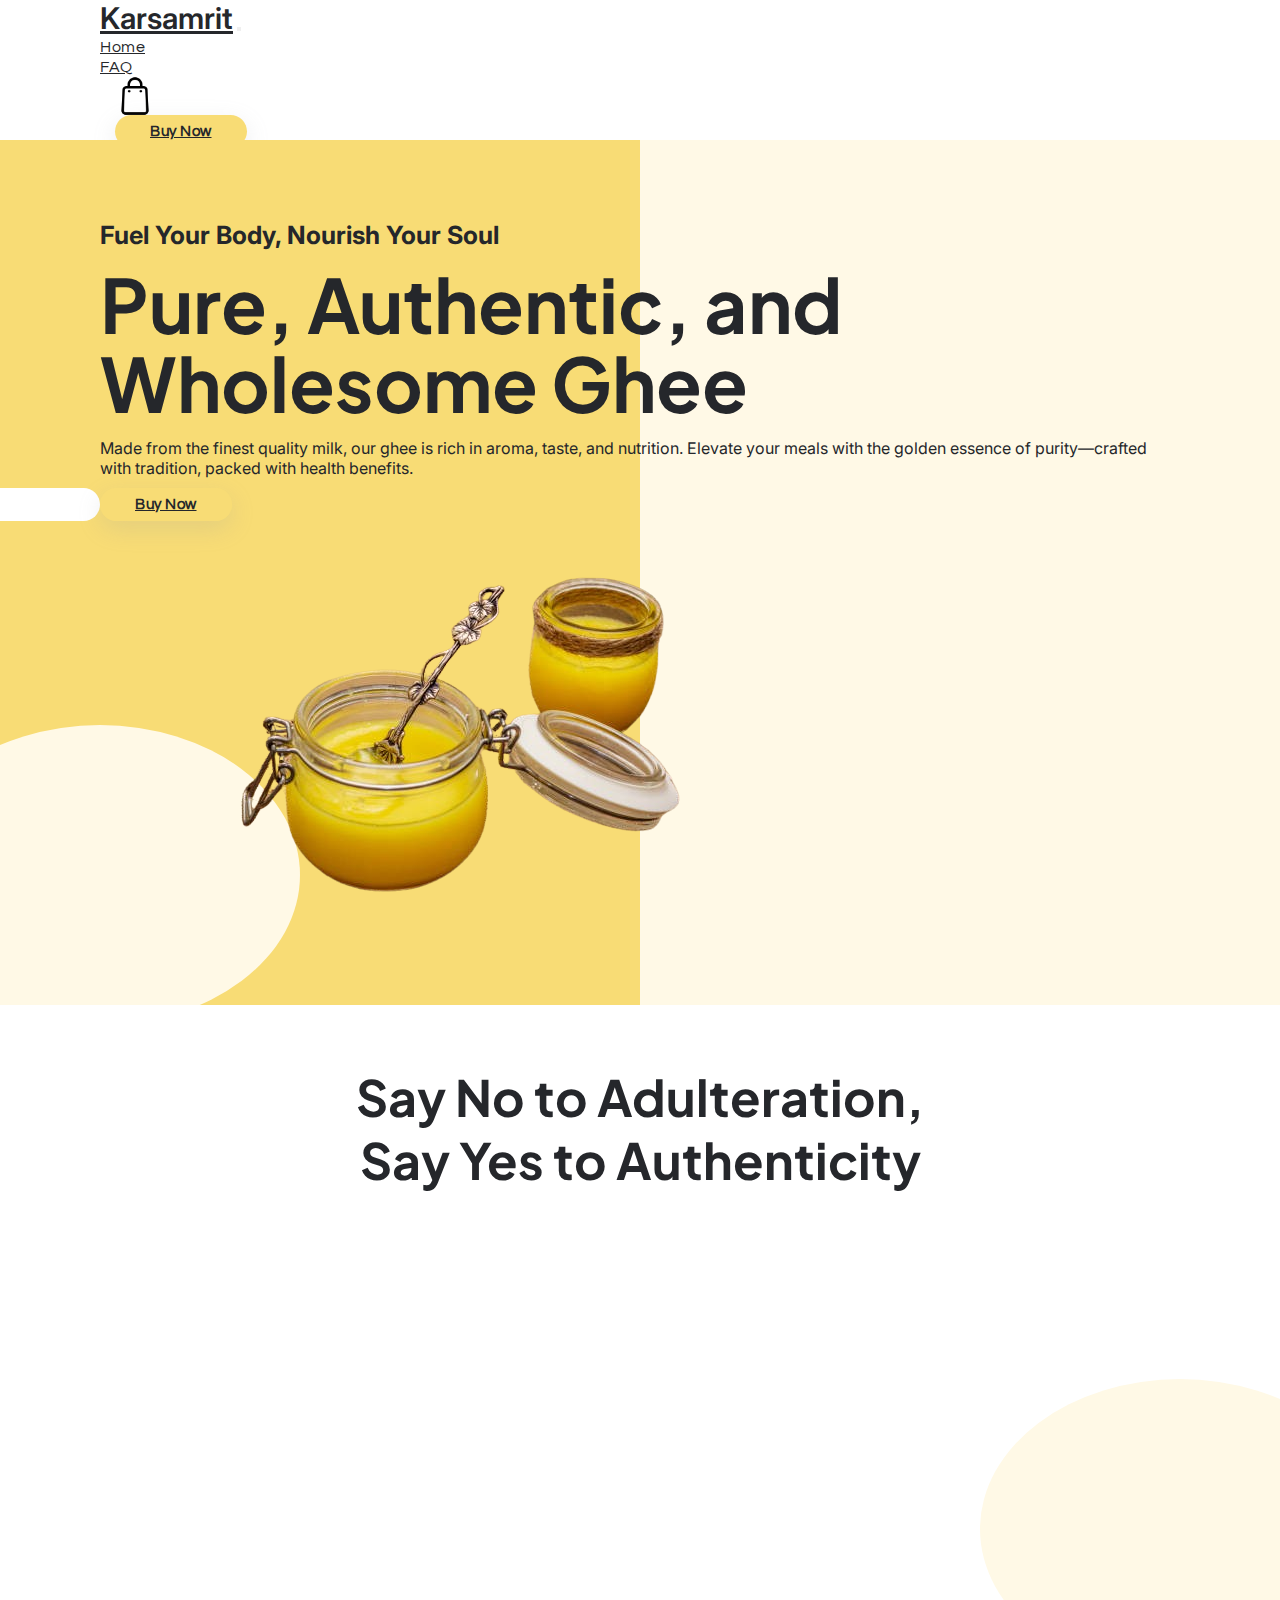
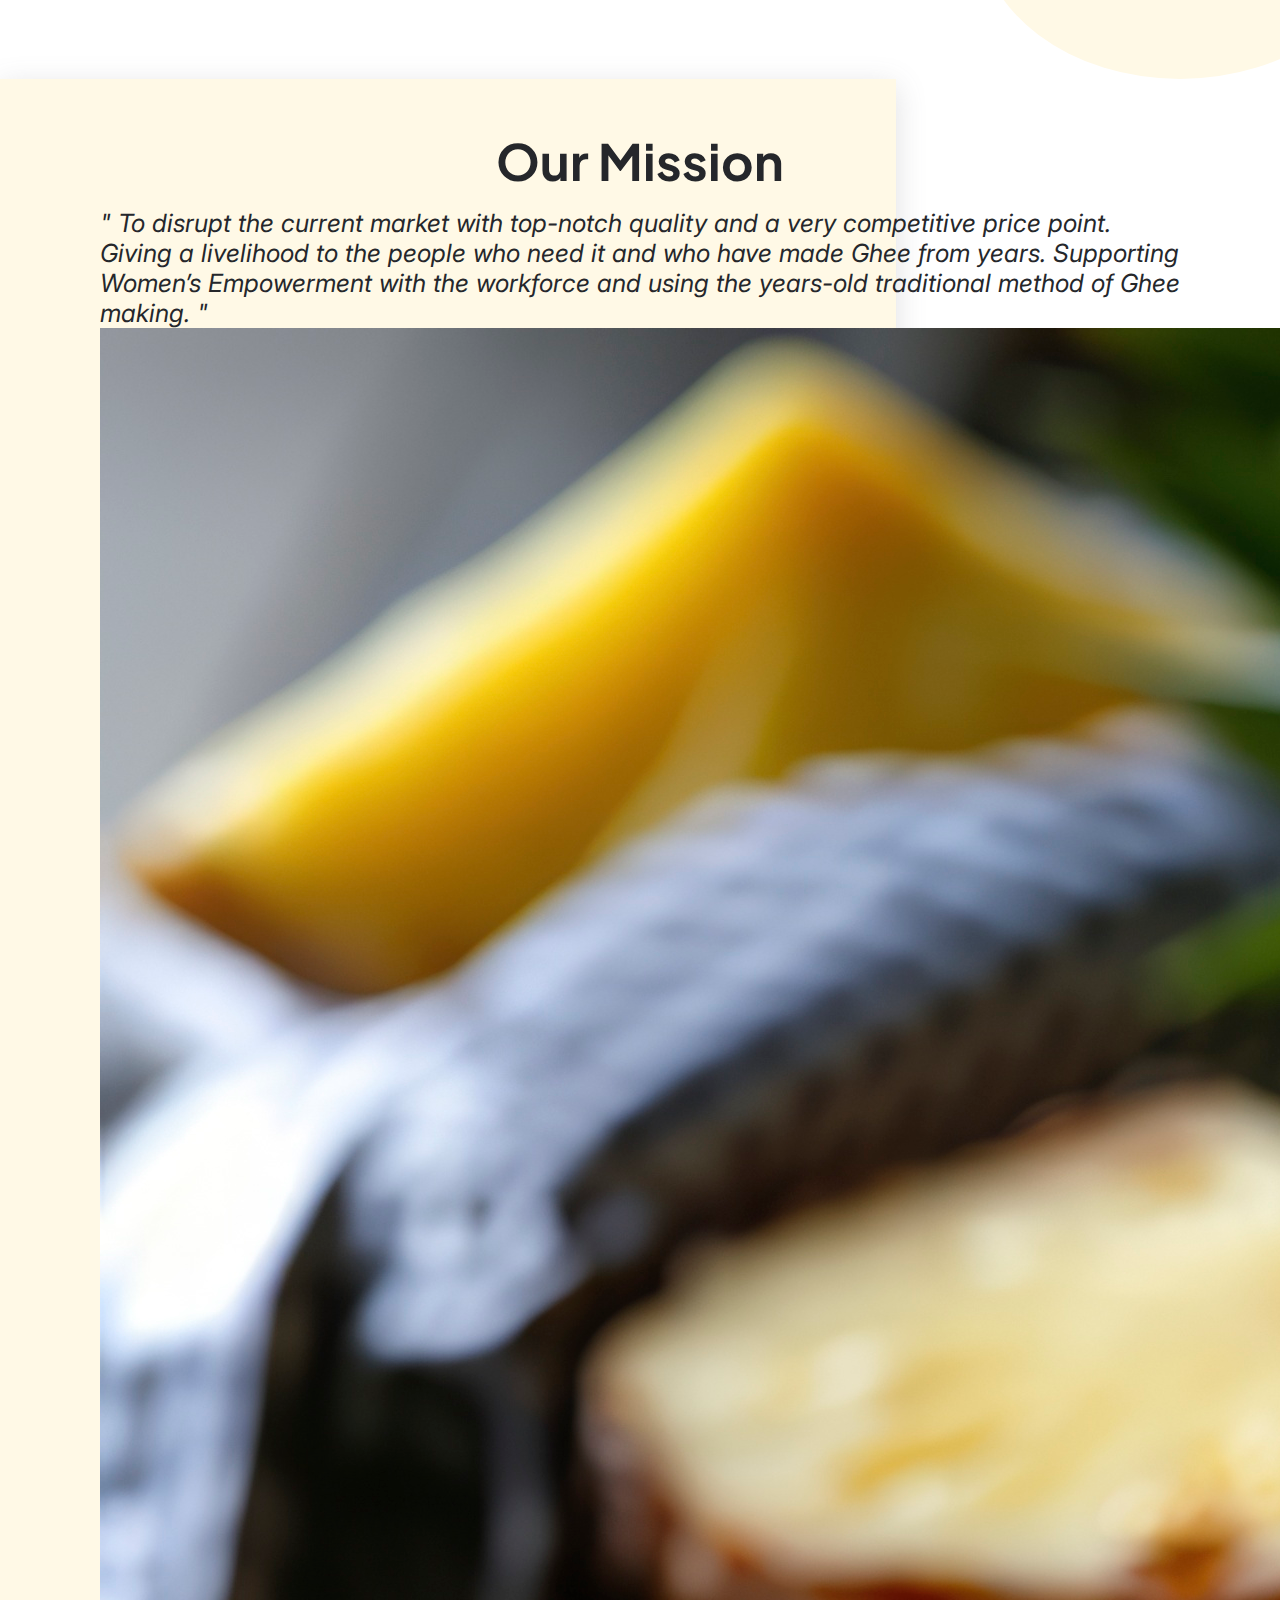
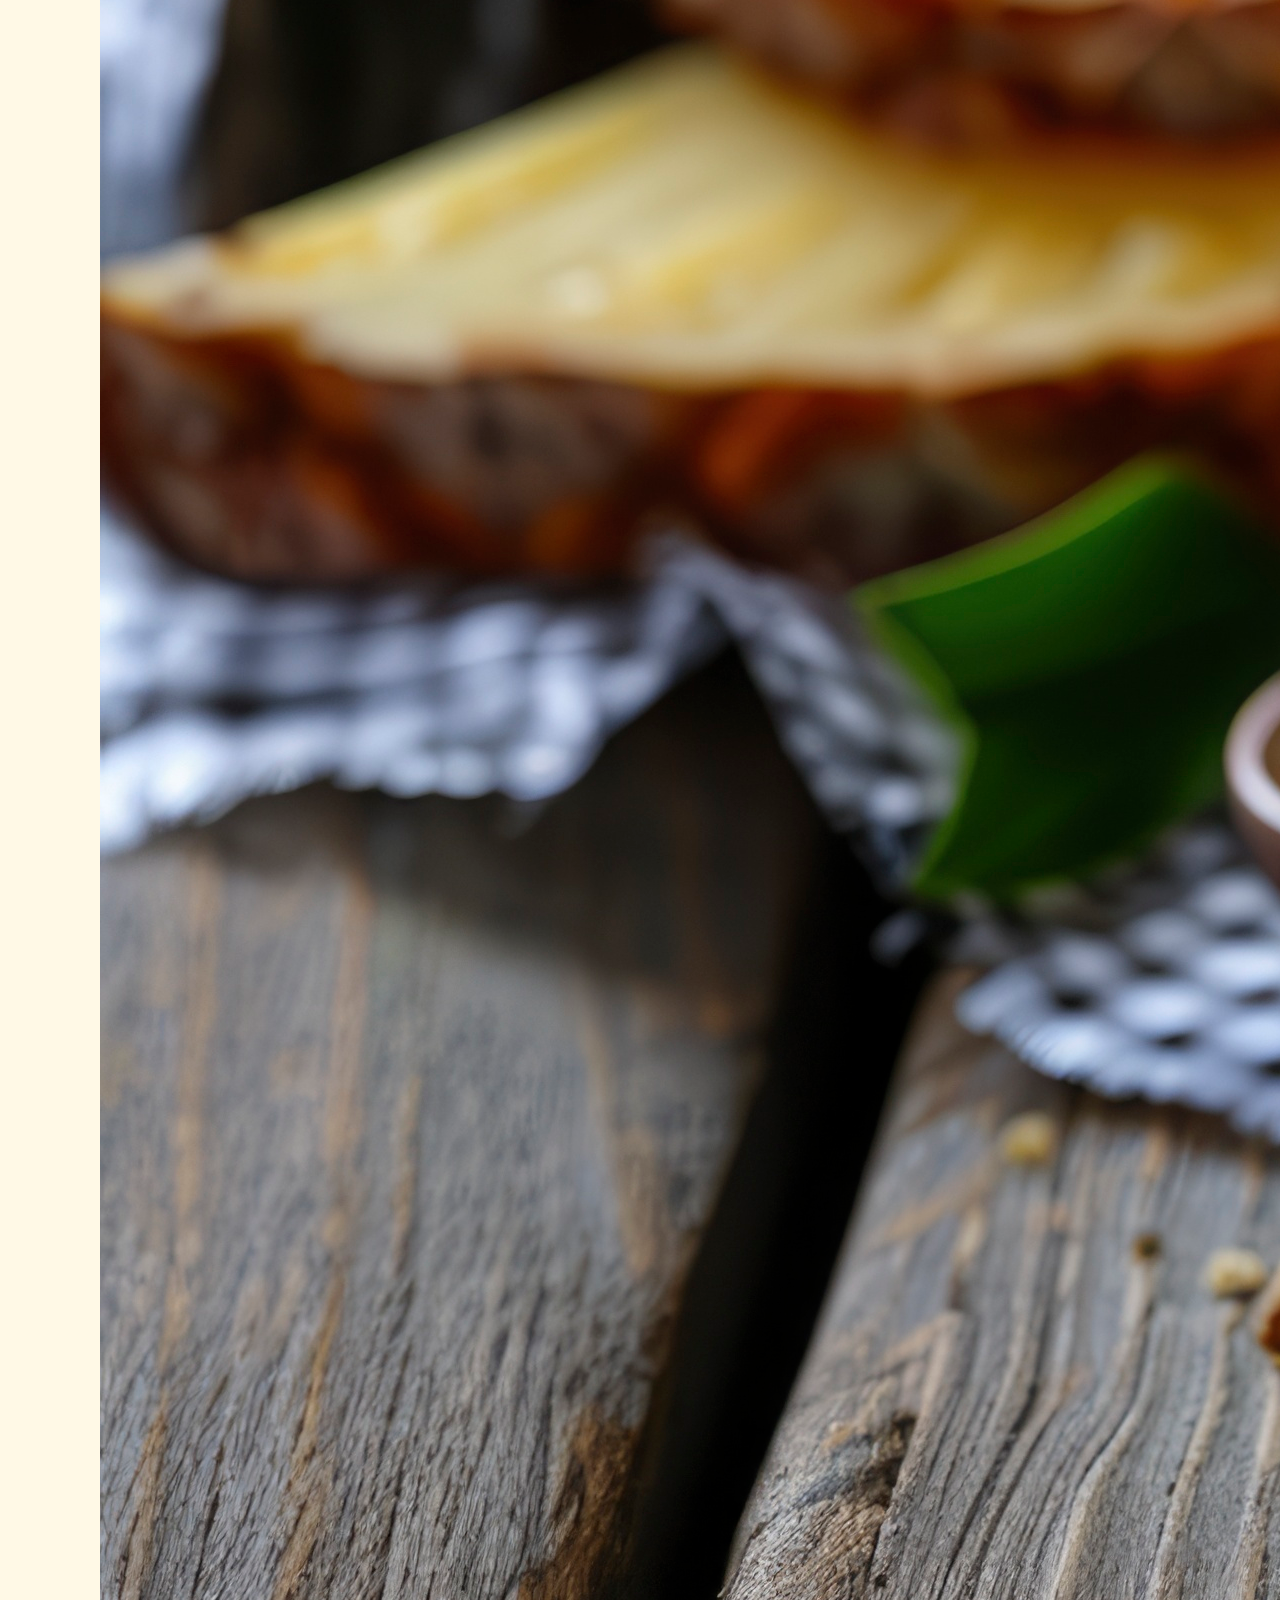
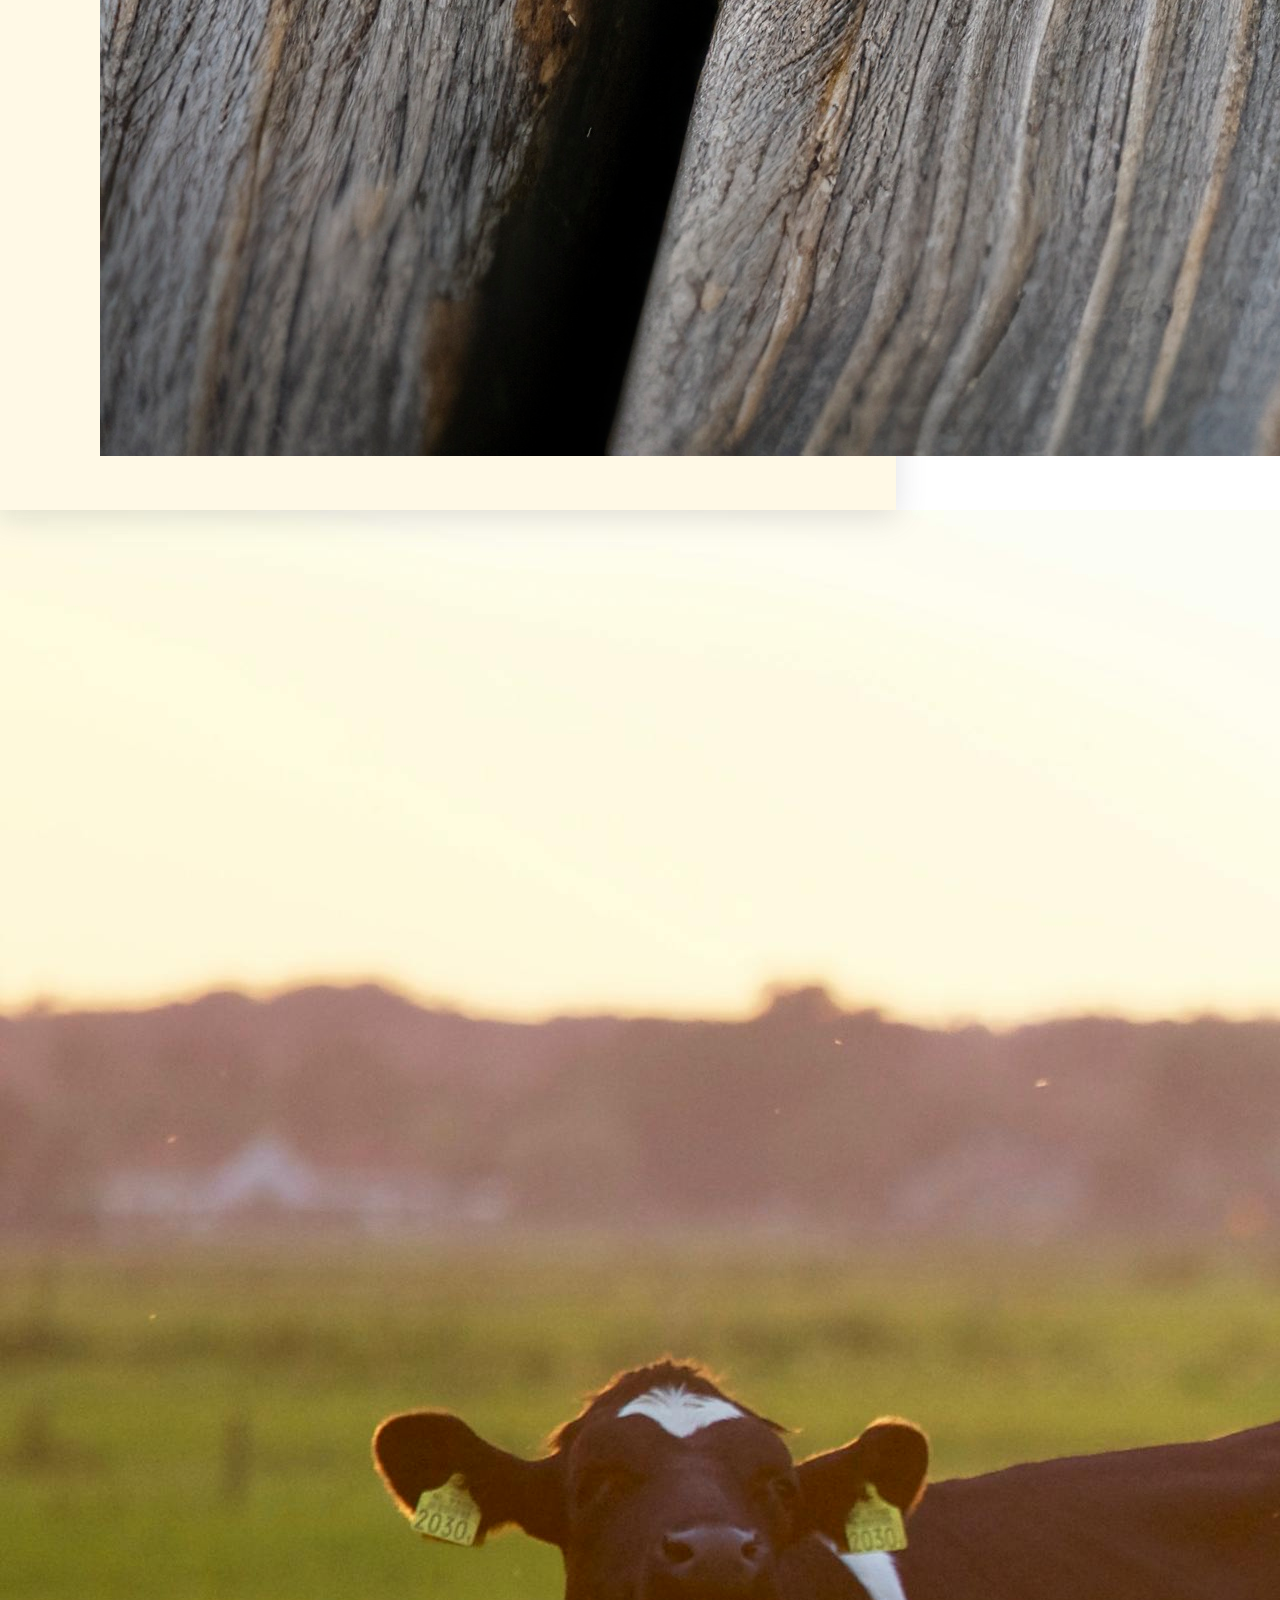
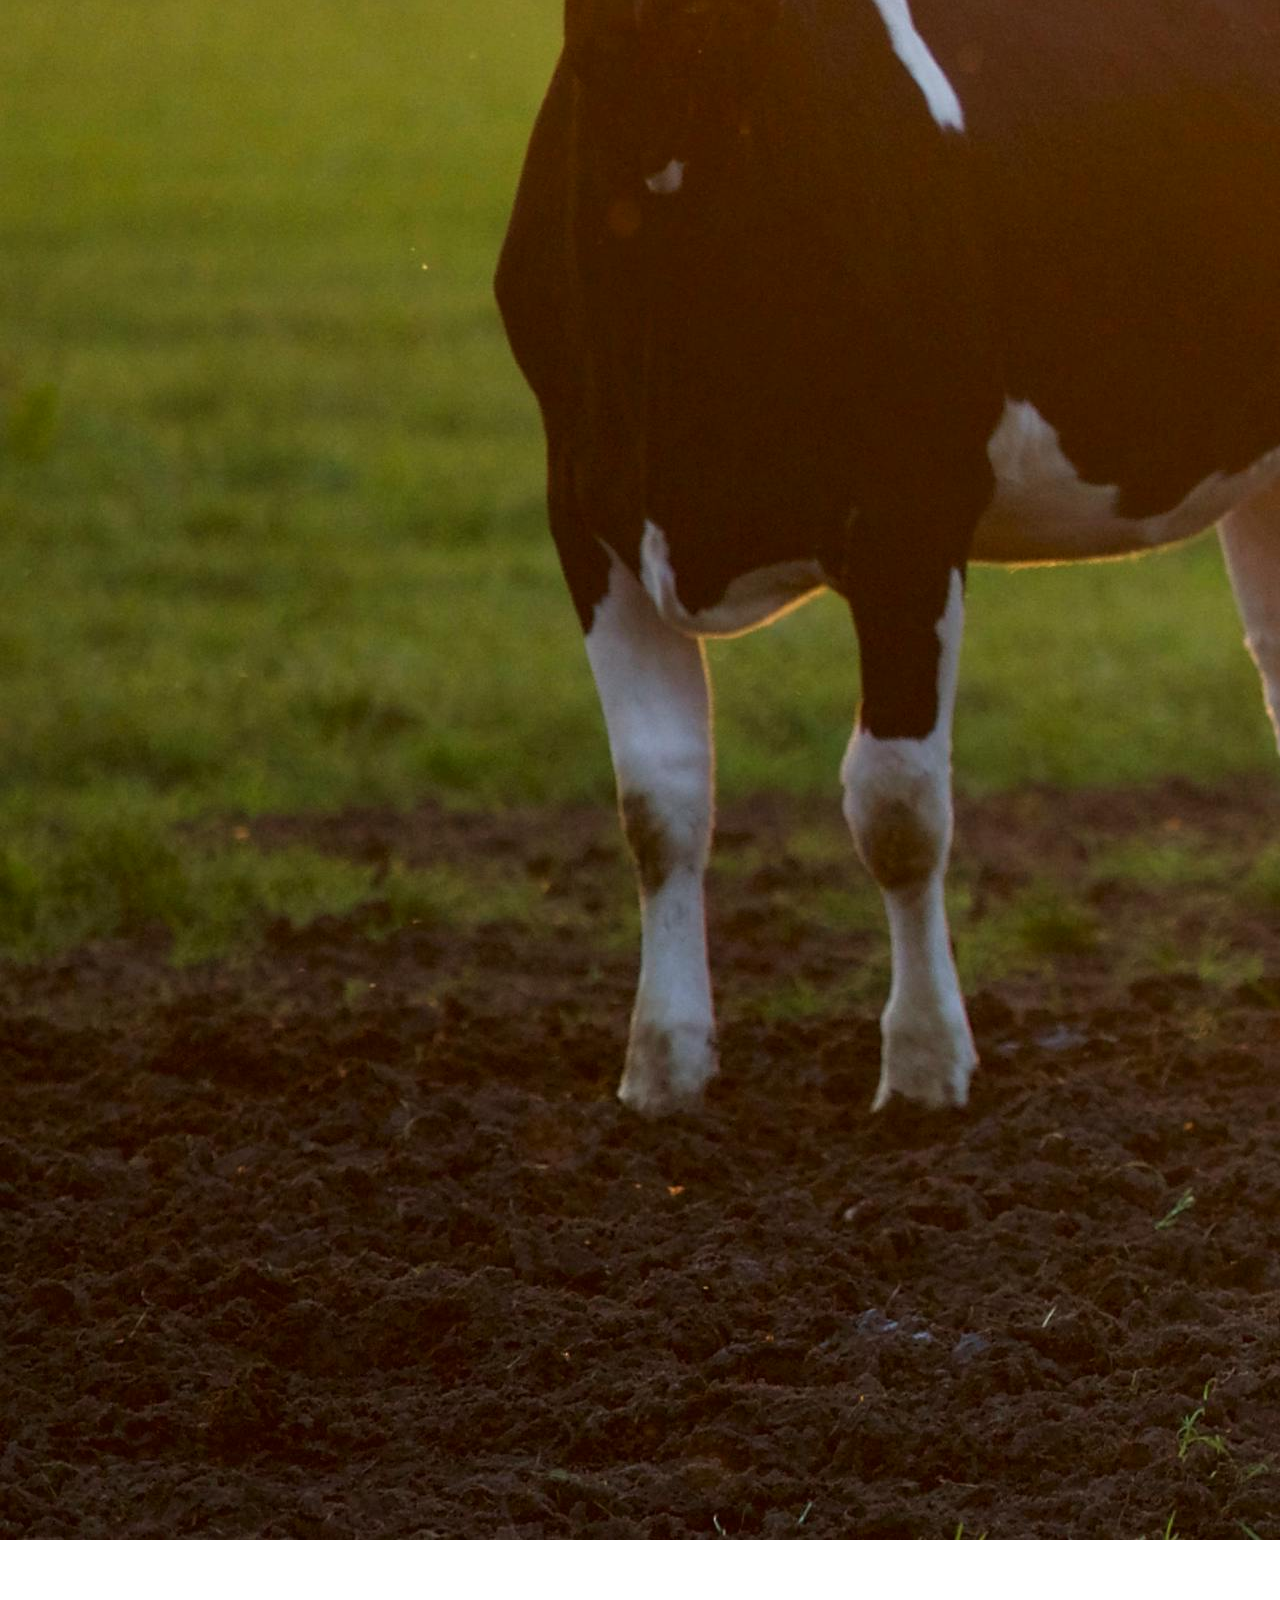
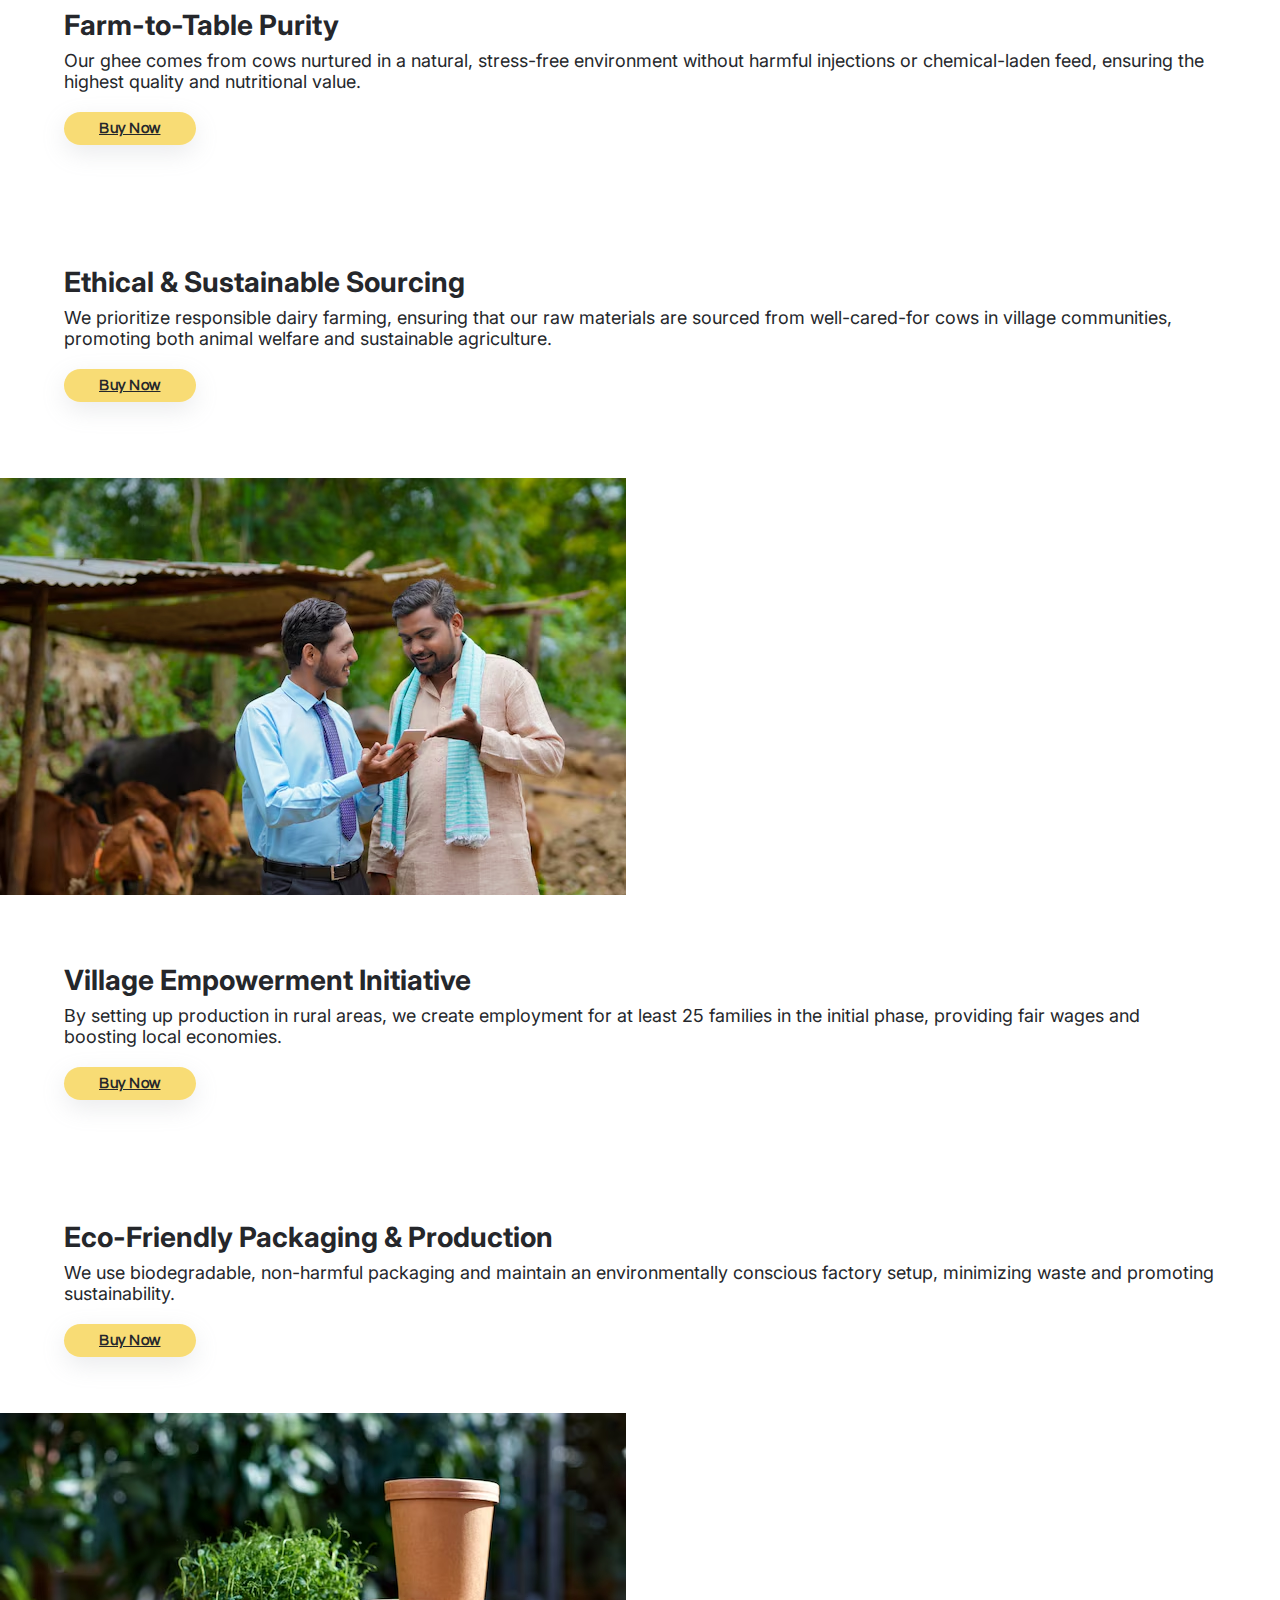
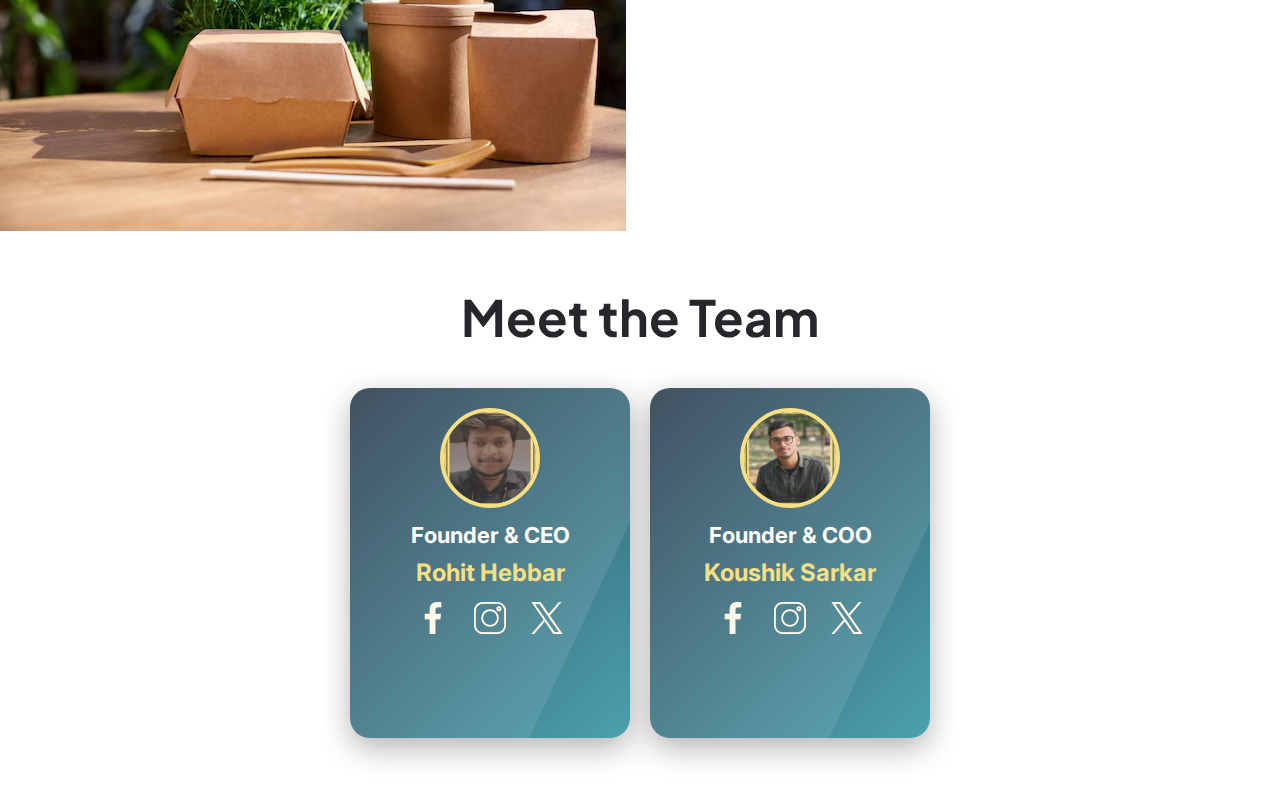
==== index.html @ 533bf13c "ui working" ====
<!DOCTYPE html>
<html lang="en">

<head>
  <meta charset="UTF-8">
  <meta name="viewport" content="width=device-width, initial-scale=1.0">
  <title>Karsamrit | Foods - Nurtured by Nature</title>
  <link href="https://cdn.jsdelivr.net/npm/bootstrap@5.1.3/dist/css/bootstrap.min.css" rel="stylesheet"
    integrity="sha384-1BmE4kWBq78iYhFldvKuhfTAU6auU8tT94WrHftjDbrCEXSU1oBoqyl2QvZ6jIW3" crossorigin="anonymous">
  <link rel="stylesheet" href="./assets/style.css">
  <link rel="preconnect" href="https://fonts.googleapis.com">
  <link rel="preconnect" href="https://fonts.gstatic.com" crossorigin>
  <link
    href="https://fonts.googleapis.com/css2?family=IBM+Plex+Sans:ital,wght@0,100..700;1,100..700&family=Inter:ital,opsz,wght@0,14..32,100..900;1,14..32,100..900&family=Plus+Jakarta+Sans:ital,wght@0,200..800;1,200..800&family=Questrial&display=swap"
    rel="stylesheet">
</head>

<body>
  <!-- Header -->
  <nav class="navbar navbar-expand-sm">
    <div class="container-fluid">
      <a class="navbar-brand" href="#">Karsamrit</a>
      <button class="navbar-toggler" type="button" data-bs-toggle="collapse" data-bs-target="#navbarNav"
        aria-controls="navbarNav" aria-expanded="false" aria-label="Toggle navigation">
        <span class="navbar-toggler-icon"></span>
      </button>
      <div class="collapse navbar-collapse" id="navbarNav">
        <ul class="navbar-nav ms-auto">
          <li class="nav-item">
            <a class="nav-link active" aria-current="page" href="#">Home</a>
          </li>
          <li class="nav-item">
            <a class="nav-link" href="#">FAQ</a>
          </li>
        </ul>
        <ul class="d-flex align-items-center ctaBtns">
          <li>
            <span class="position-relative">
              <img src="./assets/image/bag.png" alt="cart">
              <span class="cart_count">
                0
              </span>
            </span>
          </li>
          <li>
            <a href="#" class="btn btnPrimary">
              Buy Now
            </a>
          </li>
        </ul>
      </div>
    </div>
  </nav>
  <!-- /Header -->
  <main>
    <section class="hero_section">
      <div class="container-fluid">
        <div class="row">
          <div class="col-md-6 d-flex align-items-center">
            <div>
              <h5>Fuel Your Body, Nourish Your Soul</h5>
              <h1>
                Pure, Authentic, and Wholesome Ghee
              </h1>
              <p>
                Made from the finest quality milk, our ghee is rich in aroma, taste, and nutrition. Elevate your meals
                with the golden essence of purity—crafted with tradition, packed with health benefits.
              </p>
              <a href="#" class="btn btnPrimary">
                Buy Now
              </a>
            </div>
          </div>
          <div class="col-md-6 d-flex align-items-center">
            <img src="./assets/image/ghee2-removebg-preview.png" alt="ghee" class="w-100">
          </div>
        </div>
      </div>
    </section>
    <section class="mid_content">
      <div class="container-fluid">
        <div class="row">
          <div class="col-md-7 mx-auto">
            <h3 class="title_text">
              Say No to Adulteration, <br> Say Yes to Authenticity
            </h3>
          </div>
        </div>
        <div class="content-section">
          <div class="content-box">
            <div class="icon">
              <img src="./assets/image/healthcare.png" alt="">
            </div>
            <h3>Healthier Lifestyle</h3>
            <p>India and the world are shifting towards a healthier lifestyle. Choose purity over processed
              alternatives.</p>
          </div>

          <div class="content-box">
            <div class="icon">
              <img src="./assets/image/avoidd.png" alt="">
            </div>
            <h3>Avoid Adulteration</h3>
            <p>Market ghee is often mixed with vanaspati and synthetic oils, posing serious health risks, even cancer.
            </p>
          </div>

          <div class="content-box">
            <div class="icon">
              <img src="./assets/image/authenticity.png" alt="">
            </div>
            <h3>Authenticity Matters</h3>
            <p>Unlike brands that outsource production, we ensure quality and tradition in every drop of our ghee.</p>
          </div>
        </div>
      </div>
    </section>
    <section class="mission">
      <div class="container-fluid">
        <div class="row">
          <div class="col-md-6 d-flex align-items-center">
            <div>
              <h3 class="title_text text-start">
                Our Mission
              </h3>
              <p>
                " To disrupt the current market with top-notch
                quality and a very competitive price point.
                Giving a livelihood to the people who need it
                and who have made Ghee from years.
                Supporting Women’s Empowerment with the
                workforce and using the years-old traditional
                method of Ghee making. "
              </p>
            </div>
          </div>
          <div class="col-md-6">
            <img src="./assets/image/ghee25.jpg" class="w-100" alt="">
          </div>
        </div>
      </div>
    </section>
    <section class="newUsp">
      <div class="row">
        <div class="col-md-6 col">
          <img src="./assets/image/farm.jpg" class="w-100" alt="">
        </div>
        <div class="col-md-6 col d-flex align-items-center">
          <div class="col_inner">
            <h5>Farm-to-Table Purity</h5>
            <p>Our ghee comes
              from cows nurtured in a natural, stress-free
              environment without harmful injections or
              chemical-laden feed, ensuring the highest
              quality and nutritional value.</p>
            <a href="#" class="btn btnPrimary">
              Buy Now
            </a>
          </div>
        </div>
        <div class="col-md-6 col d-flex align-items-center">
          <div class="col_inner">
            <h5>Ethical & Sustainable Sourcing</h5>
            <p class="">We
              prioritize responsible dairy farming,
              ensuring that our raw materials are sourced
              from well-cared-for cows in village
              communities, promoting both animal
              welfare and sustainable agriculture.</p>
            <a href="#" class="btn btnPrimary">
              Buy Now
            </a>
          </div>
        </div>
        <div class="col-md-6 col">
          <img src="./assets/image/usp2.jpg" class="w-100" alt="">
        </div>
        <div class="col-md-6 col">
          <img src="./assets/image/usp3.avif" class="w-100" alt="">
        </div>
        <div class="col-md-6 col d-flex align-items-center">
          <div class="col_inner">
            <h5>Village Empowerment Initiative</h5>
            <p>By
              setting up production in rural areas, we
              create employment for at least 25 families
              in the initial phase, providing fair wages and
              boosting local economies.</p>
            <a href="#" class="btn btnPrimary">
              Buy Now
            </a>
          </div>
        </div>
        <div class="col-md-6 col d-flex align-items-center">
          <div class="col_inner">
            <h5>Eco-Friendly Packaging & Production</h5>
            <p class="">We
              use biodegradable, non-harmful packaging
              and maintain an environmentally conscious
              factory setup, minimizing waste and
              promoting sustainability.</p>
            <a href="#" class="btn btnPrimary">
              Buy Now
            </a>
          </div>
        </div>
        <div class="col-md-6 col">
          <img src="./assets/image/usp4.avif" class="w-100" alt="">
        </div>
      </div>
    </section>
    <section class="team">
      <div class="container-fluid">
        <div class="row">
          <div class="col-md-12">
            <h3 class="title_text">
              Meet the Team
            </h3>
          </div>
        </div>
        <div class="team-container">
          <!-- Team Member 1 -->
          <div class="team-card">
            <img src="./assets/image/4.png" class="cardImg" alt="Team Member">
            <h3>Founder & CEO</h3>
            <h2>
              Rohit Hebbar
            </h2>
            <div class="social-icons">
              <a href="#">
                <img src="./assets/image/facebook-app-symbol.png" alt="">
              </a>
              <a href="#">
                <img src="./assets/image/instagra.png" alt="">
              </a>
              <a href="#">
                <img src="./assets/image/twitter.png" alt="">
              </a>
            </div>
          </div>

          <!-- Team Member 2 -->
          <div class="team-card">
            <img src="./assets/image/koushiq.png" class="cardImg" alt="Team Member">
            <h3>Founder & COO</h3>
            <h2>
              Koushik Sarkar
            </h2>
            <div class="social-icons">
              <a href="#">
                <img src="./assets/image/facebook-app-symbol.png" alt="">
              </a>
              <a href="#">
                <img src="./assets/image/instagra.png" alt="">
              </a>
              <a href="#">
                <img src="./assets/image/twitter.png" alt="">
              </a>
            </div>
          </div>
        </div>
      </div>
    </section>
  </main>

  <script src="https://cdn.jsdelivr.net/npm/@popperjs/core@2.10.2/dist/umd/popper.min.js"
    integrity="sha384-7+zCNj/IqJ95wo16oMtfsKbZ9ccEh31eOz1HGyDuCQ6wgnyJNSYdrPa03rtR1zdB"
    crossorigin="anonymous"></script>
  <script src="https://cdn.jsdelivr.net/npm/bootstrap@5.1.3/dist/js/bootstrap.min.js"
    integrity="sha384-QJHtvGhmr9XOIpI6YVutG+2QOK9T+ZnN4kzFN1RtK3zEFEIsxhlmWl5/YESvpZ13"
    crossorigin="anonymous"></script>
  <script>
    document.addEventListener("DOMContentLoaded", function () {
      const contentBoxes = document.querySelectorAll(".content-box");

      function handleScroll() {
        contentBoxes.forEach(box => {
          const boxPosition = box.getBoundingClientRect().top;
          const windowHeight = window.innerHeight;
          if (boxPosition < windowHeight - 50) {
            box.classList.add("visible");
          }
        });
      }

      window.addEventListener("scroll", handleScroll);
      handleScroll(); // Run once in case already in view
    });
  </script>
</body>

</html>
---- assets/style.css ----
:root{
    --theme-color:#F8DC75;
    --text-black:#25272b;
    --font-ibm:"IBM Plex Sans", sans-serif;
    --font-jakarta: "Plus Jakarta Sans", sans-serif;
    --font-questrial:"Questrial", sans-serif;
}
::-webkit-scrollbar {
    width: 5px;
    height: 3px;
}

::-webkit-scrollbar-track {
    -webkit-box-shadow: var(--second-box-shadow);
    box-shadow: var(--second-box-shadow);
    border-radius: 10px;
}

::-webkit-scrollbar-thumb {
    background: var(--blue-dark-primary);
}

::-webkit-scrollbar-thumb:hover {
    background: var(--black-tertiary);
}

/* ======Global css===== */

html,
body,
div,
span,
applet,
object,
iframe,
h1,
h2,
h3,
h4,
h5,
h6,
p,
blockquote,
pre,
a,
abbr,
acronym,
address,
big,
cite,
code,
del,
dfn,
em,
img,
ins,
kbd,
q,
s,
samp,
small,
strike,
strong,
sub,
sup,
tt,
var,
b,
u,
i,
center,
dl,
dt,
dd,
ol,
ul,
li,
fieldset,
form,
label,
legend,
table,
caption,
tbody,
tfoot,
thead,
tr,
th,
td,
article,
aside,
canvas,
details,
embed,
figure,
figcaption,
footer,
header,
hgroup,
menu,
nav,
output,
ruby,
section,
summary,
time,
mark,
audio,
video {
    margin: 0;
    padding: 0;
    border: 0;
    
}

* {
    margin: 0;
    padding: 0;
}

ol,
ul {
    list-style: none;
}

table {
    border-collapse: collapse;
    border-spacing: 0;
}

*,
::before,
::after {
    -webkit-box-sizing: border-box;
    box-sizing: border-box;
}

body {
    -webkit-box-sizing: border-box;
    box-sizing: border-box;
    overflow-x:hidden ;
    font-family: var(--font-regular);
    font-family: "Inter", sans-serif;
    color: var(--text-black);
}

.container-fluid{
    padding-left: 100px;
    padding-right: 100px;
}

/* Navbar */
nav{
    box-shadow: rgba(0, 0, 0, 0.1) 0px 10px 15px -3px, rgba(0, 0, 0, 0.05) 0px 4px 6px -2px;
}
.navbar{
    background-color: #ffffff;
    z-index: 2;

}
.navbar .navbar-nav{
    gap: 28px;
}
.navbar .navbar-nav .nav-link{
    color: var(--text-black);
    font-family: var(--font-questrial);
    letter-spacing: 0.5px;
    position: relative;
}
.navbar .navbar-nav .nav-link::before{
    position: absolute;
    content: '';
    width: 0;
    height: 2px;
    background-color: var(--theme-color);
    border-radius: 50%;
    bottom: 0;
    left: 50%;
    transform: translateX(-50%);
    transition: 0.35s ease-in-out;
}
.navbar .navbar-nav .nav-link:hover:before{
    width: 100%;
    border-radius: 8px 8px 0 0;
}
.navbar .navbar-nav .nav-link:hover{
    /* color: var(--theme-color); */
}
.navbar-brand{
     color: var(--text-black);
     font-size: 30px;
     font-weight: 600;
}
/* ========Start Buttons======= */
.btnPrimary {
    background-color: var(--theme-color);
    color: var(--text-black);
    font-family: var(--font-questrial);
    font-size: 15px;
    font-weight: 700;
    border-radius: 30px;
    padding: 9px 35px;
    position: relative;
    overflow: hidden;
    transition: color 0.4s ease-in-out;
    z-index: 1;
    letter-spacing: 0.5px;
    box-shadow: rgba(149, 157, 165, 0.2) 0px 8px 24px;
}
.btnPrimary:hover{
    box-shadow: rgba(100, 100, 111, 0.2) 0px 7px 29px 0px;
}
.btnPrimary::before {
    content: "";
    position: absolute;
    top: 0;
    left: -100%;
    width: 100%;
    height: 100%;
    background: white;
    transition: left 0.4s ease-in-out;
    border-radius: 30px; /* Match the button shape */
    z-index: -1;
}

.btnPrimary:hover::before {
    left: 0;
}
.btnPrimaryWhite{
    background-color: #ffffff;
}
/* ========End Buttons======= */
.ctaBtns{
    gap: 28px;
    margin-left: 15px;
}
.cart_count{
    position: absolute;
    top: 90%;
    left: 50%;
    transform: translate(-50%, -50%);
    font-weight: 600;
    font-size: 13px;
}
.ctaBtns li span{
    cursor: pointer;
}
.ctaBtns li span img{
    width: 40px;
}
.hero_section{
    position: relative;
    z-index: 1;
    padding-top: 80px;
    padding-bottom: 80px;
    overflow: hidden;
}
.hero_section::before{
    position: absolute;
    content: '';
    width: 50%;
    top: 0;
    left: 0;
    background-color: var(--theme-color);
    z-index: -1;
    pointer-events: none;
    height: 100%;
}
.hero_section::after{
    position: absolute;
    content: '';
    width: 50%;
    height: 100%;
    right: 0;
    top: 0;
    z-index: -1;
    background-color: #FFF9E6;
}
.hero_section h1{
    font-size: 75px;
    font-weight: bold;
    margin: 15px 0;
    line-height: 1.05;
    font-family: var(--font-jakarta);
}
.hero_section h5{
    font-size: 25px;
}
.hero_section p{
    font-size: 16px;
    margin-bottom: 15px;
}
.hero_section .container-fluid{
    position: relative;
    z-index: 1;
}
.hero_section .container-fluid::before{
    position: absolute;
    content: '';
    width: 400px;
    height: 300px;
    border-radius: 50%;
    bottom: -100px;
    left: -100px;
    z-index: -1;
    background-color: #FFF9E6;
}
.mid_content{
    padding: 60px 0;
}
.title_text{
    font-size: 50px;
    font-weight: bold;
    text-align: center;
    font-family: var(--font-jakarta);
}
.content-section {
    display: flex;
    justify-content: space-between;
    align-items: stretch;
    gap: 20px;
    padding: 60px 10%;
}

.content-box {
    background: white;
    border-radius: 12px;
    padding: 30px;
    box-shadow: 0px 4px 10px rgba(0, 0, 0, 0.1);
    flex: 1;
    text-align: center;
    opacity: 0;
    transform: translateY(30px);
    transition: all 0.8s ease-in-out;
    transition: transform 0.4s ease, box-shadow 0.4s ease;
}
.content-box:hover {
    transform: scale(1.02);
    box-shadow: 0px 10px 20px rgba(0, 0, 0, 0.15);
}
.content-box:hover {
    background: #f7d357; /* Slightly darker shade */
}
.content-box:hover {
    transform: scale(1.02) rotate(1deg);
}

.content-box h3 {
    font-size: 22px;
    color: #C29600; /* Darker shade for contrast */
    margin-bottom: 10px;
}

.content-box p {
    font-size: 16px;
    color: #333;
    line-height: 1.6;
}
.content-box .icon{
    margin-bottom: 1rem;
    transform: scale(1);
    transition: 0.35s ease-out;
}
.content-box:hover .icon{
    transform: scale(1.2);
}

.content-box i {
    font-size: 40px;
    color: #F8DC75;
    margin-bottom: 15px;
}

/* Animation trigger */
.content-box.visible {
    opacity: 1;
    transform: translateY(0);
}
.mid_content{
    position: relative;
    overflow-x: hidden;
}
.mid_content::before,.usp::before{
    position: absolute;
    content: '';
    width: 400px;
    height: 300px;
    border-radius: 50%;
    bottom: 0;
    right: -100px;
    background-color: #FFF9E6;
    z-index: -1;
}
.usp::before{
    left: -100px;
    right: unset;
}
.mission{
    position: relative;
    z-index: 1;
    padding-top: 50px;
    padding-bottom: 50px;
}
.mission::before{
    position: absolute;
    content: '';
    width: 70%;
    height: 100%;
    background-color: #FFF9E6;
    top: 0;
    left: 0;
    z-index: -1;
    box-shadow: rgba(100, 100, 111, 0.2) 0px 7px 29px 0px;
}
.mission p{
    font-size: 25px;
    font-style: italic;
    margin-top: 1rem;
}
.usp{
    padding-top: 50px;
    padding-bottom: 50px;
}
.newUsp{
    overflow: hidden;
}
.newUsp .col{
    padding: 0;
}
.newUsp .col .col_inner{
    padding: 4rem;
}
.content-card {
    /* background: #F8DC75; */
    padding: 20px;
    border-radius: 12px;
    text-align: center;
    box-shadow: 0px 4px 10px rgba(0, 0, 0, 0.1);
    transition: transform 0.4s ease, box-shadow 0.4s ease;
    display: flex;
    flex-direction: column;
    justify-content: space-between;
    margin-top: 40px;
}

.content-card h4 {
    font-size: 1.2rem;
    font-weight: bold;
}

.content-card p {
    font-size: 1rem;
}

.content-card:hover {
    transform: translateY(-5px);
    box-shadow: 0px 10px 20px rgba(0, 0, 0, 0.15);
}
.usp h5,.newUsp .col .col_inner h5{
    font-size: 28px;
    font-weight: bold;
    margin-bottom: .5rem;
}
.usp p,.newUsp .col .col_inner p{
    margin-bottom: 25px;
    font-size: 18px;
}
.col-margin{
    margin-bottom: 90px;
}
.usp{
    position: relative;
    z-index: 1;
}
.team{
    padding-top: 50px;
    padding-bottom: 50px;
}
.team-container {
    display: flex;
    gap: 20px;
    justify-content: center;
    margin-top: 40px;
}
.team-card {
    position: relative;
    width: 280px;
    height: 350px;
    background: linear-gradient(135deg, #2c3e50, #4ca1af);
    border-radius: 20px;
    overflow: hidden;
    transition: transform 0.3s ease-in-out;
    box-shadow: 0 10px 30px rgba(0, 0, 0, 0.3);
    text-align: center;
    color: white;
}
.team-card:hover {
    transform: scale(1.05);
}
.team-card::before {
    content: "";
    position: absolute;
    top: -50%;
    left: -50%;
    width: 150%;
    height: 150%;
    background: rgba(255, 255, 255, 0.1);
    transform: rotate(25deg);
    pointer-events: none;
}
.team-card img.cardImg {
    width: 100px;
    height: 100px;
    border-radius: 50%;
    border: 4px solid var(--theme-color);
    margin-top: 20px;
}
.team-card h3 {
    font-size: 22px;
    margin: 10px 0;
}
.team-card h2{
    color: var(--theme-color);
    font-weight: bold;
}
.team-card p {
    font-size: 14px;
    padding: 0 15px;
}
.social-icons {
    margin-top: 15px;
}
.social-icons a {
    color: white;
    text-decoration: none;
    font-size: 18px;
    margin: 0 10px;
    transition: color 0.3s;
}
.social-icons a:hover {
    color: #ff9f43;
}
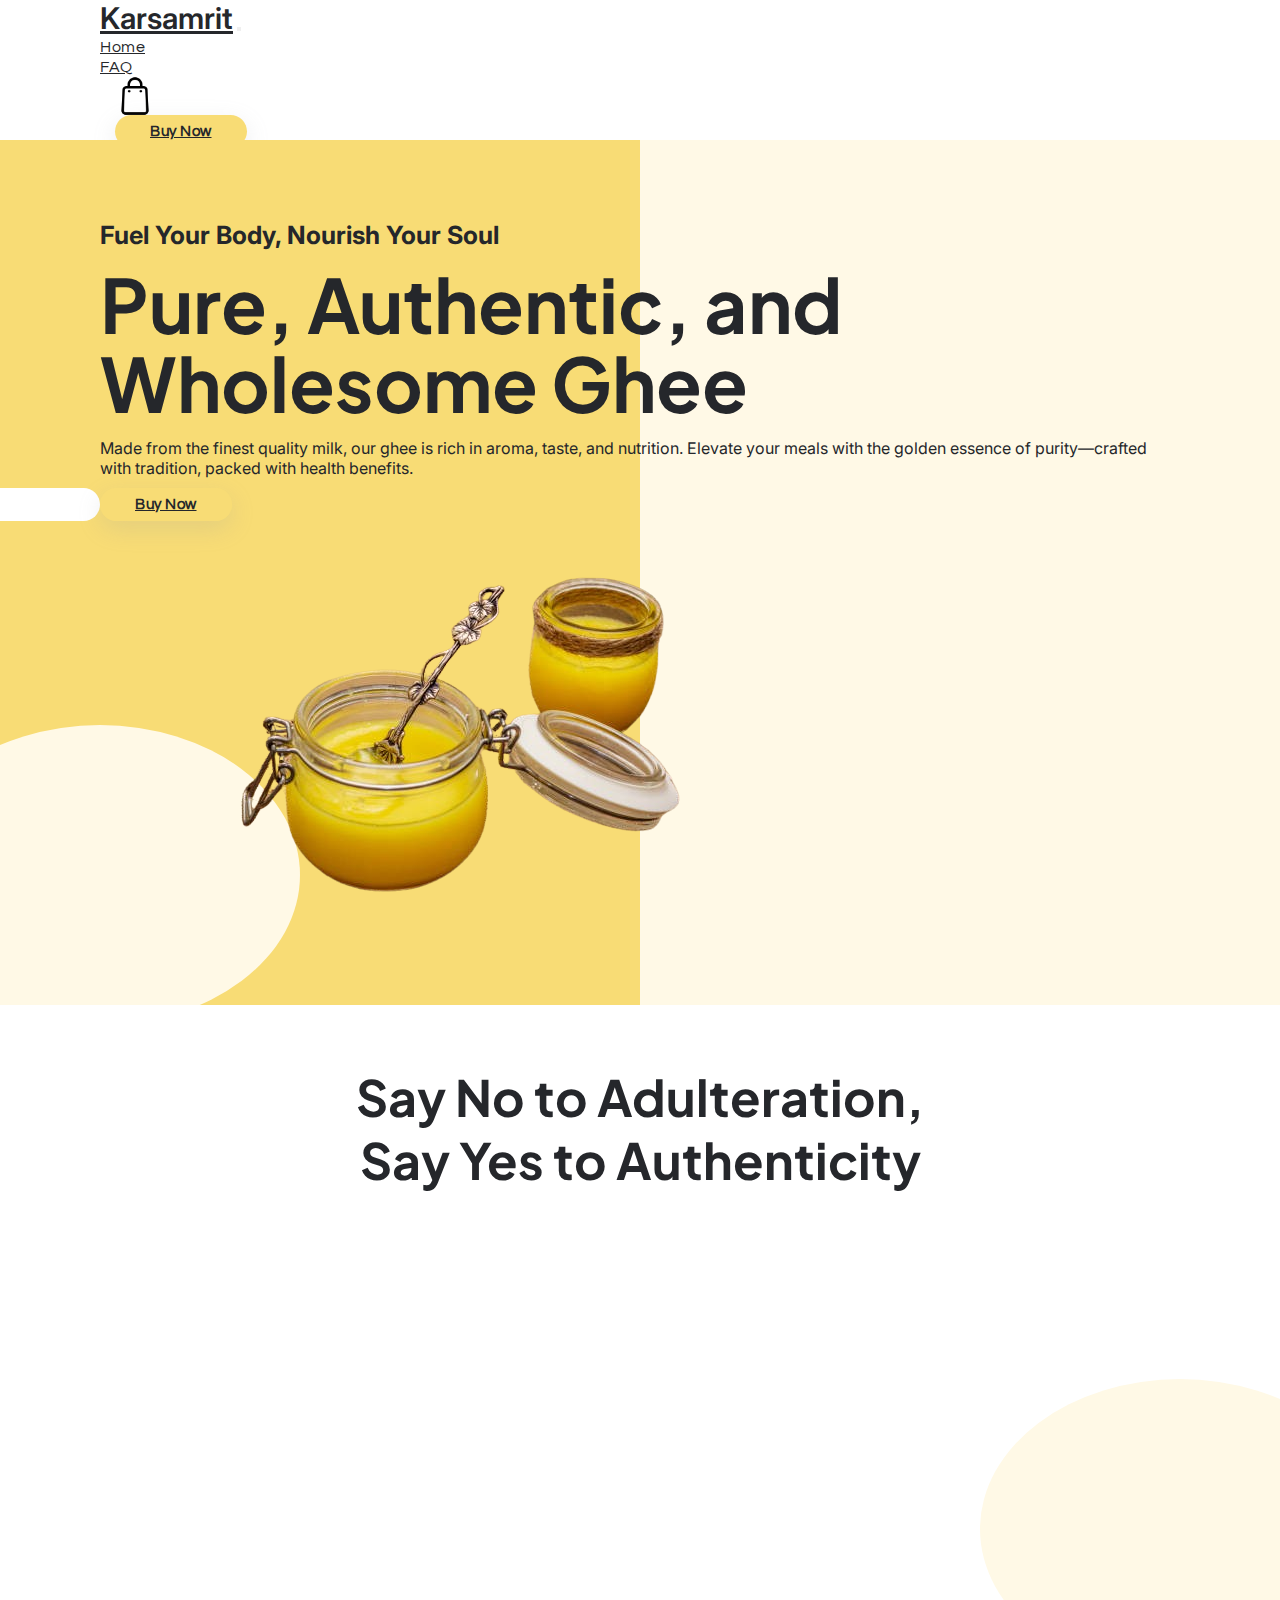
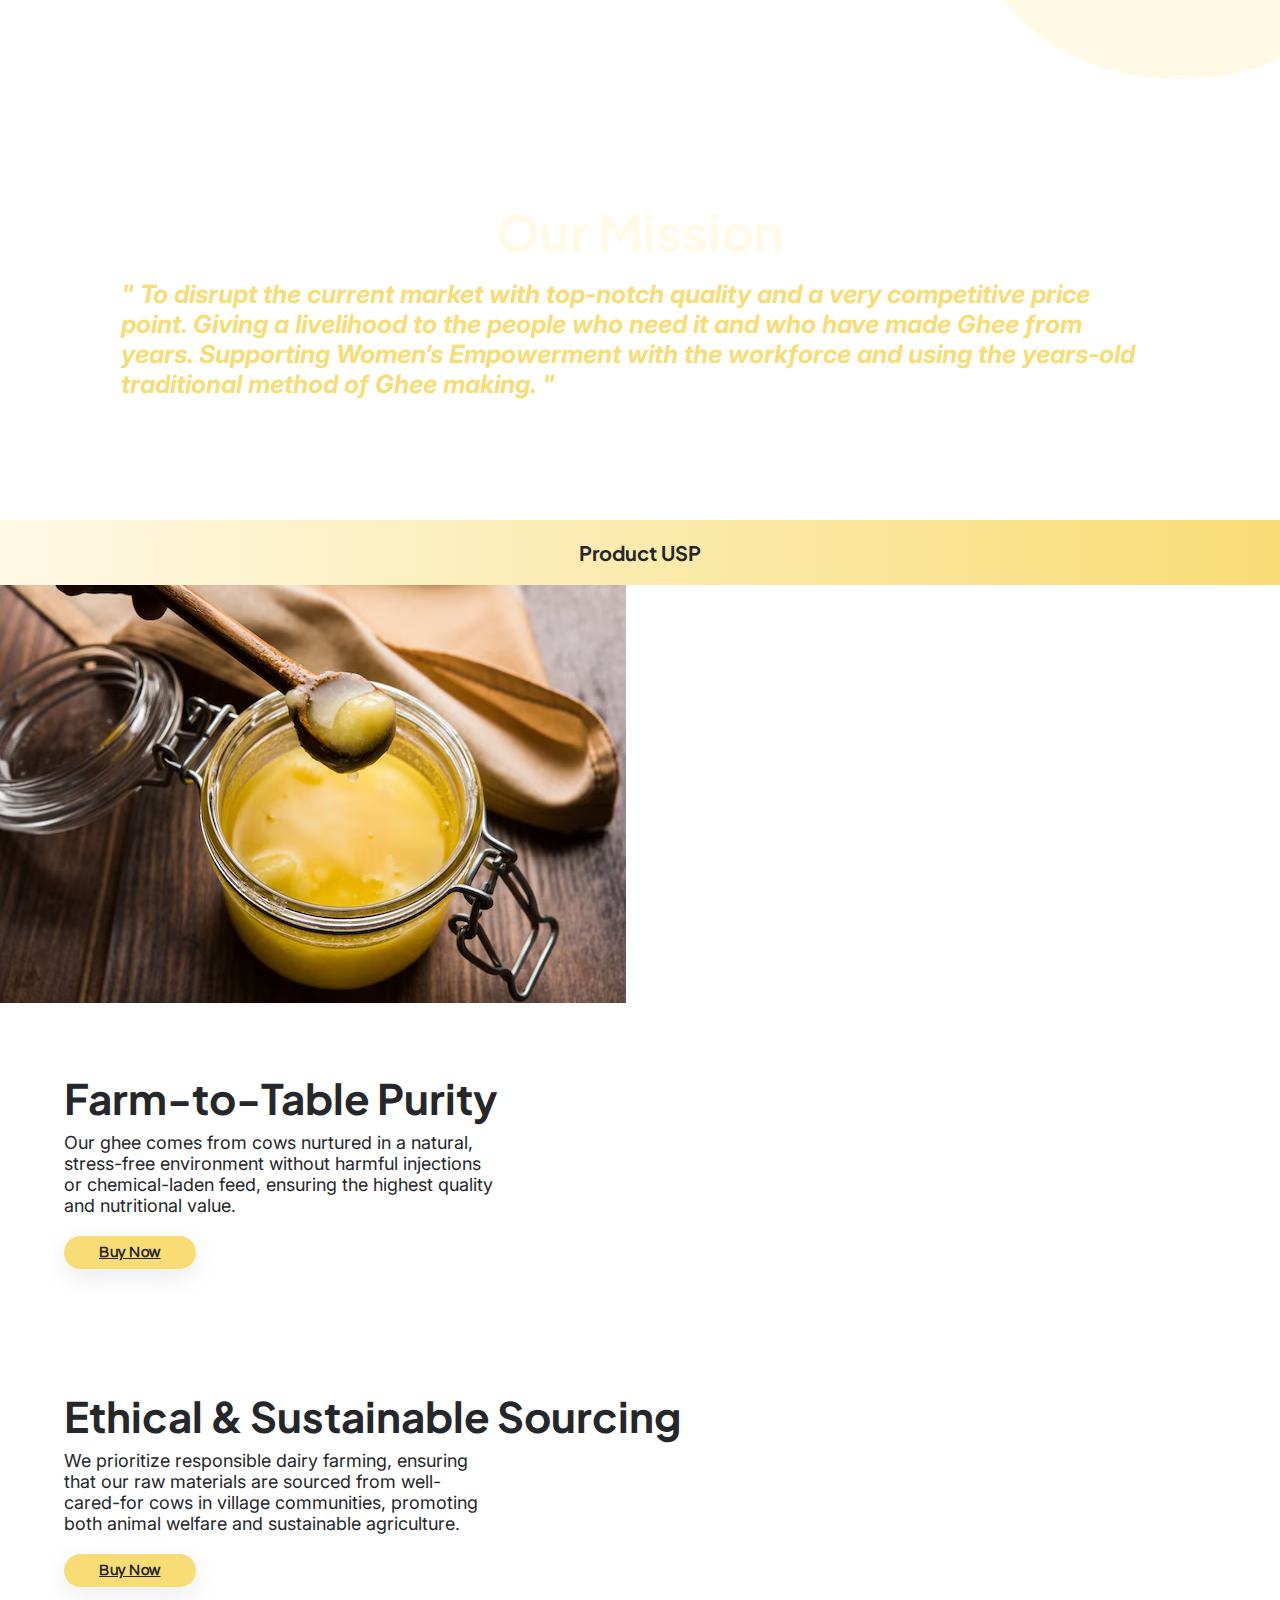
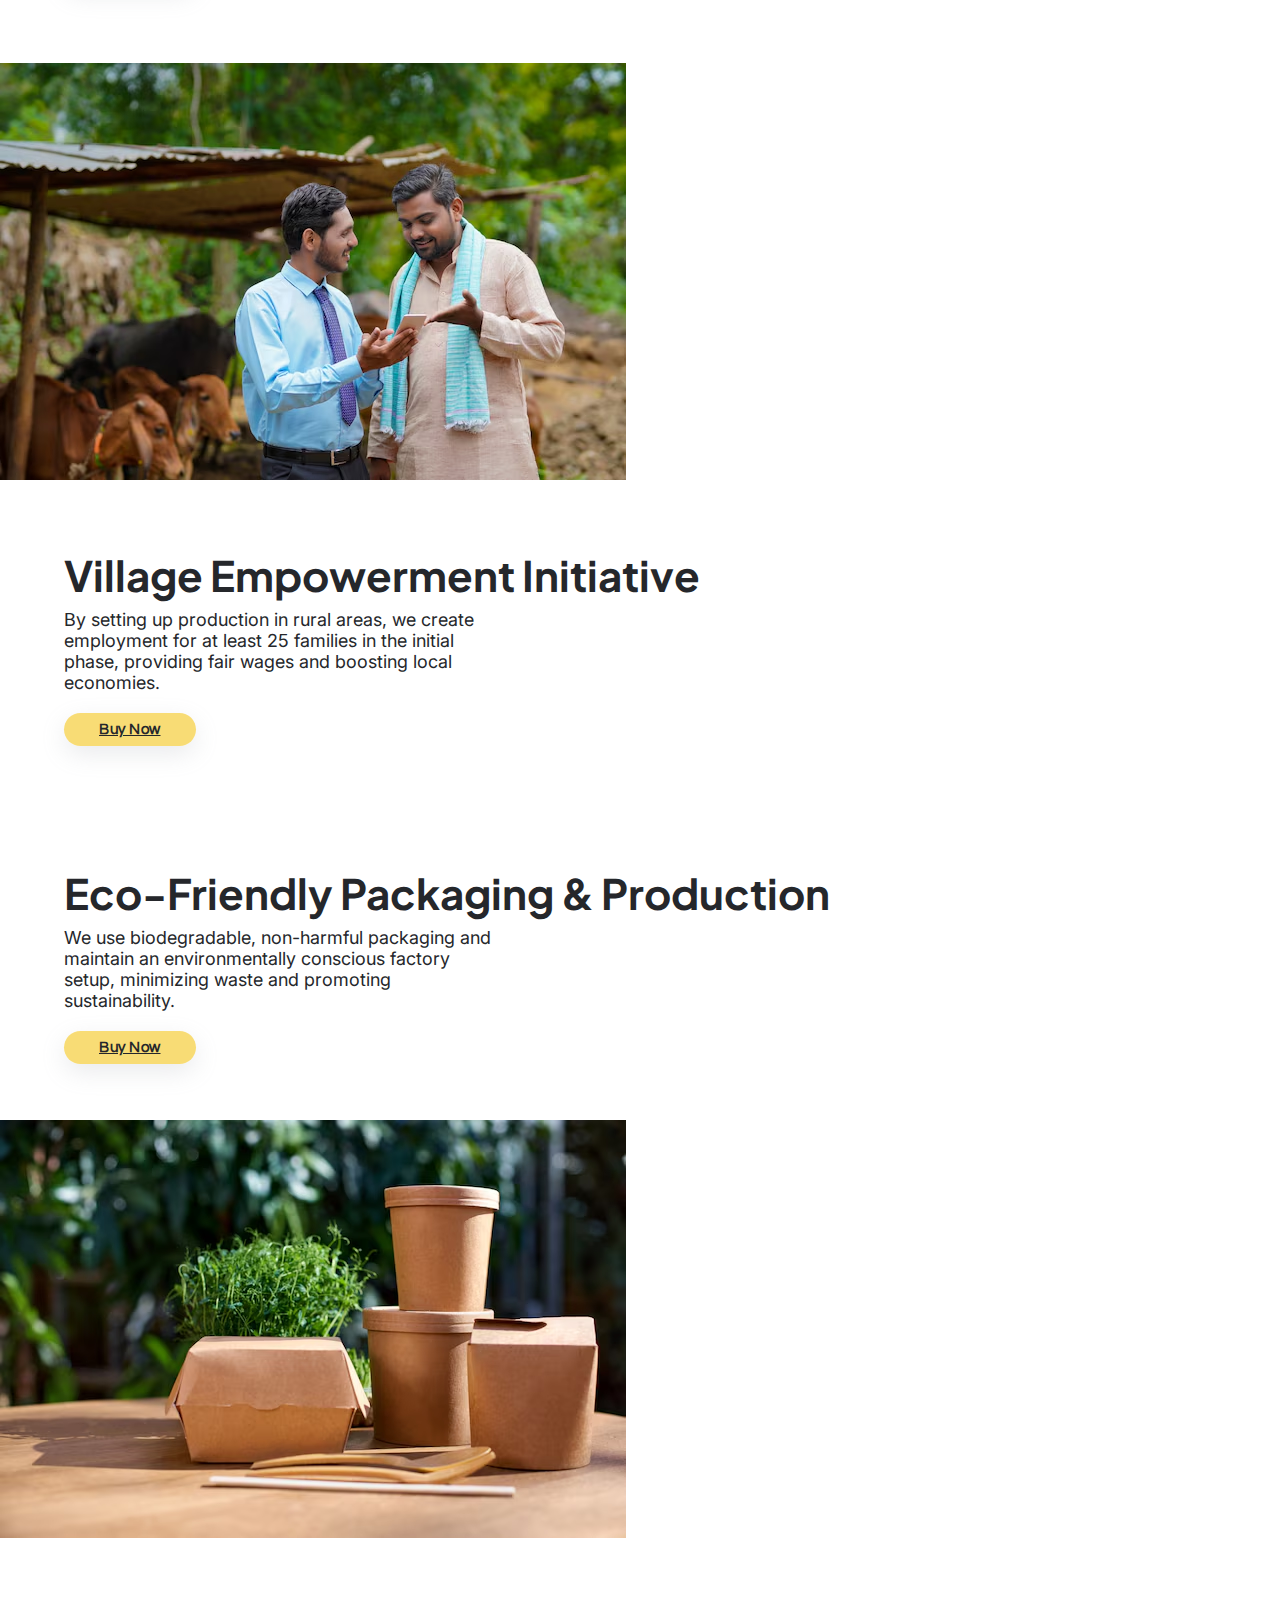
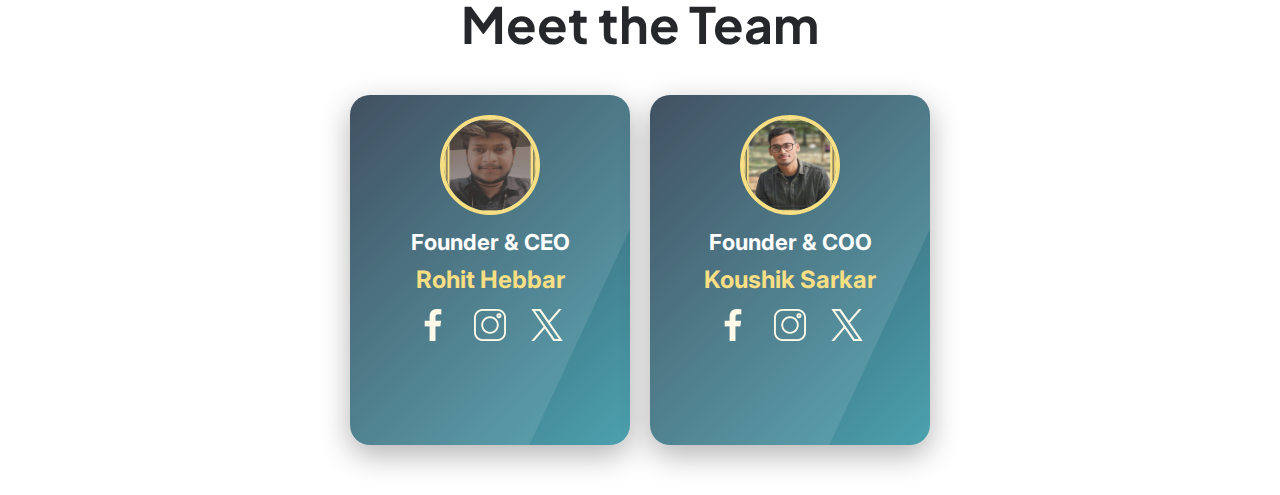
==== commit 3a359932: "ui" ====
--- a/index.html
+++ b/index.html
@@ -118,9 +118,9 @@
     <section class="mission">
       <div class="container-fluid">
         <div class="row">
-          <div class="col-md-6 d-flex align-items-center">
-            <div>
-              <h3 class="title_text text-start">
+          <div class="col-md-7 d-flex align-items-center mx-auto">
+            <div class="mission_inner text-center">
+              <h3 class="title_text ">
                 Our Mission
               </h3>
               <p>
@@ -134,16 +134,16 @@
               </p>
             </div>
           </div>
-          <div class="col-md-6">
-            <img src="./assets/image/ghee25.jpg" class="w-100" alt="">
-          </div>
         </div>
       </div>
     </section>
     <section class="newUsp">
+      <div class="col-header">
+        <h4>Product USP</h4>
+     </div>
       <div class="row">
         <div class="col-md-6 col">
-          <img src="./assets/image/farm.jpg" class="w-100" alt="">
+          <img src="./assets/image/ghee26.avif" class="w-100" alt="">
         </div>
         <div class="col-md-6 col d-flex align-items-center">
           <div class="col_inner">
@@ -269,6 +269,8 @@
   <script src="https://cdn.jsdelivr.net/npm/bootstrap@5.1.3/dist/js/bootstrap.min.js"
     integrity="sha384-QJHtvGhmr9XOIpI6YVutG+2QOK9T+ZnN4kzFN1RtK3zEFEIsxhlmWl5/YESvpZ13"
     crossorigin="anonymous"></script>
+    <script src="https://cdnjs.cloudflare.com/ajax/libs/gsap/3.12.2/gsap.min.js"></script>
+<script src="https://cdnjs.cloudflare.com/ajax/libs/gsap/3.12.2/ScrollTrigger.min.js"></script>
   <script>
     document.addEventListener("DOMContentLoaded", function () {
       const contentBoxes = document.querySelectorAll(".content-box");
@@ -287,6 +289,18 @@
       handleScroll(); // Run once in case already in view
     });
   </script>
+  <script>
+    gsap.to(".mission", {
+      backgroundPosition: "center 100%", 
+      ease: "none",
+      scrollTrigger: {
+        trigger: ".mission",
+        start: "top bottom",
+        end: "bottom top",
+        scrub: true
+      }
+    });
+  </script>
 </body>
 
 </html>--- a/assets/style.css
+++ b/assets/style.css
@@ -1,5 +1,6 @@
 :root{
     --theme-color:#F8DC75;
+    --secondary-color:#FFF9E6;
     --text-black:#25272b;
     --font-ibm:"IBM Plex Sans", sans-serif;
     --font-jakarta: "Plus Jakarta Sans", sans-serif;
@@ -398,24 +399,44 @@
 .mission{
     position: relative;
     z-index: 1;
-    padding-top: 50px;
-    padding-bottom: 50px;
-}
-.mission::before{
+    padding-top: 100px;
+    padding-bottom: 100px;
+    background-image: url("./image/dairyfarm.jpg");
+    width: 100%;
+    background-repeat: no-repeat;
+    background-position: center;
+    background-size: cover;
+    background-attachment: fixed;
+}
+/* .mission::before{
     position: absolute;
     content: '';
-    width: 70%;
+    width: 50%;
     height: 100%;
     background-color: #FFF9E6;
     top: 0;
     left: 0;
     z-index: -1;
     box-shadow: rgba(100, 100, 111, 0.2) 0px 7px 29px 0px;
-}
+} */
+.mission_inner {
+    background: rgba(255, 255, 255, 0.2); /* Light transparent background */
+    backdrop-filter: blur(10px); /* Blur effect */
+    -webkit-backdrop-filter: blur(10px); /* Safari support */
+    padding: 20px;
+    border-radius: 15px; /* Soft rounded corners */
+    border: 1px solid rgba(255, 255, 255, 0.3); /* Optional subtle border */
+}
+
 .mission p{
     font-size: 25px;
     font-style: italic;
     margin-top: 1rem;
+    color: var(--theme-color);
+    font-weight: bold;
+}
+.mission h3{
+     color: var(--secondary-color);
 }
 .usp{
     padding-top: 50px;
@@ -429,6 +450,11 @@
 }
 .newUsp .col .col_inner{
     padding: 4rem;
+}
+.newUsp .col img{
+    max-height: 590px;
+    object-fit: cover;
+    object-position: 50% 50%;
 }
 .content-card {
     /* background: #F8DC75; */
@@ -457,13 +483,15 @@
     box-shadow: 0px 10px 20px rgba(0, 0, 0, 0.15);
 }
 .usp h5,.newUsp .col .col_inner h5{
-    font-size: 28px;
+    font-size: 42px;
     font-weight: bold;
     margin-bottom: .5rem;
+    font-family: var(--font-jakarta);
 }
 .usp p,.newUsp .col .col_inner p{
     margin-bottom: 25px;
     font-size: 18px;
+    max-width: 430px;
 }
 .col-margin{
     margin-bottom: 90px;
@@ -540,3 +568,13 @@
 .social-icons a:hover {
     color: #ff9f43;
 }
+.col-header{
+    background: linear-gradient(to left, var(--theme-color), var(--secondary-color));
+    padding: 20px;
+    text-align: center;
+}
+.col-header h4{
+    font-family: var(--font-jakarta);
+    font-weight: 700;
+    font-size: 20px;
+}
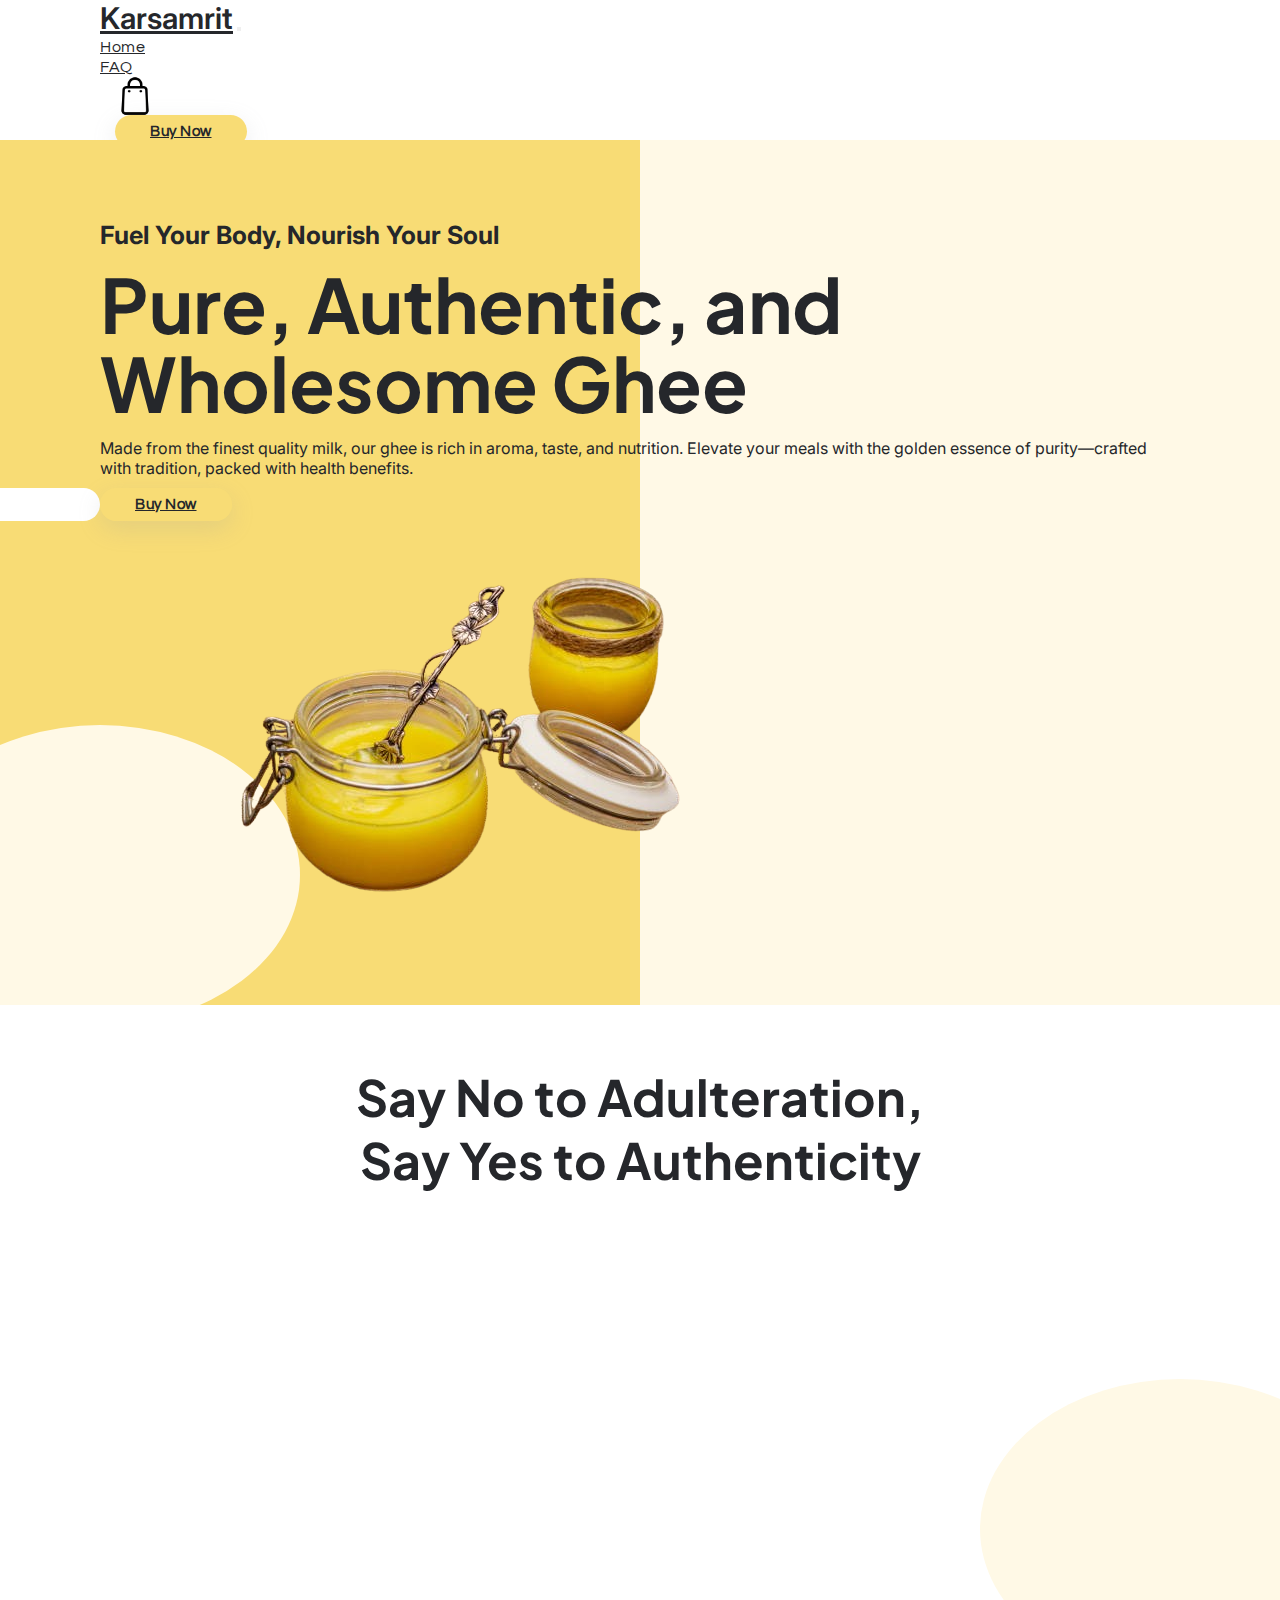
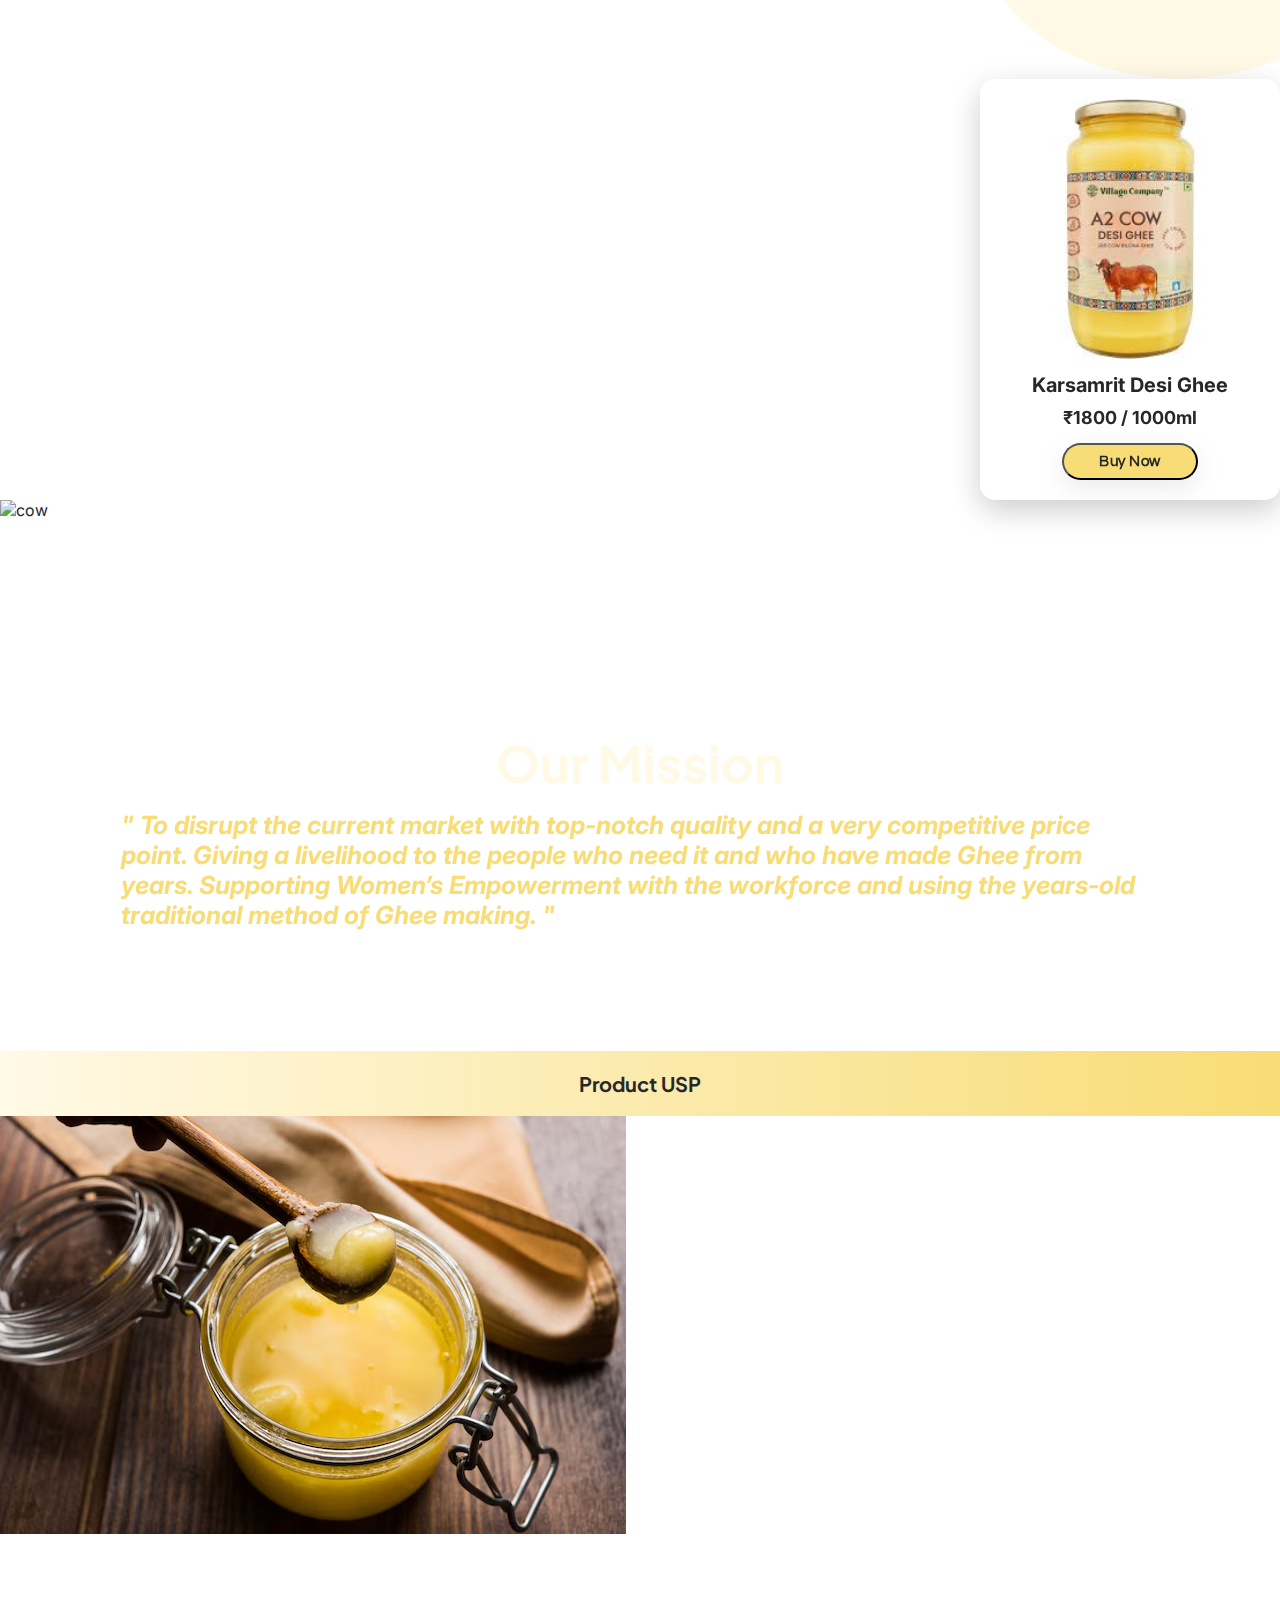
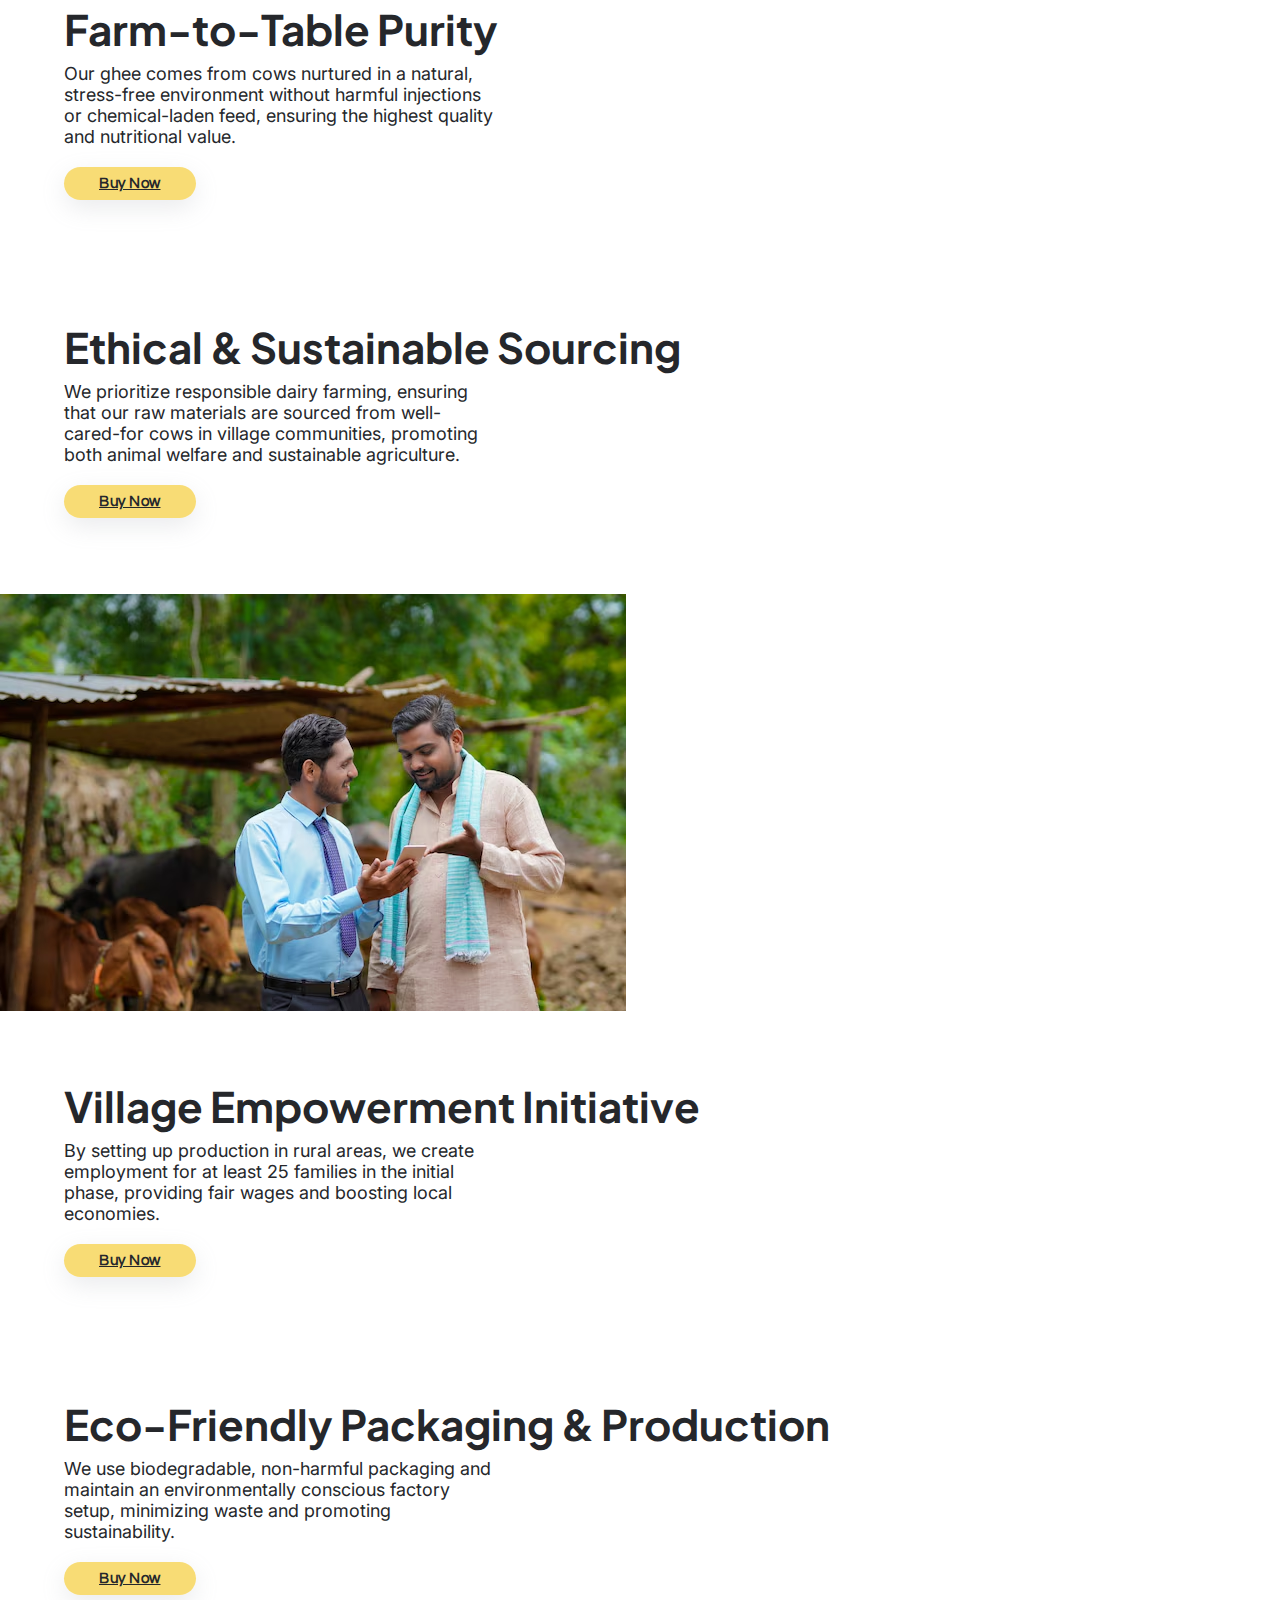
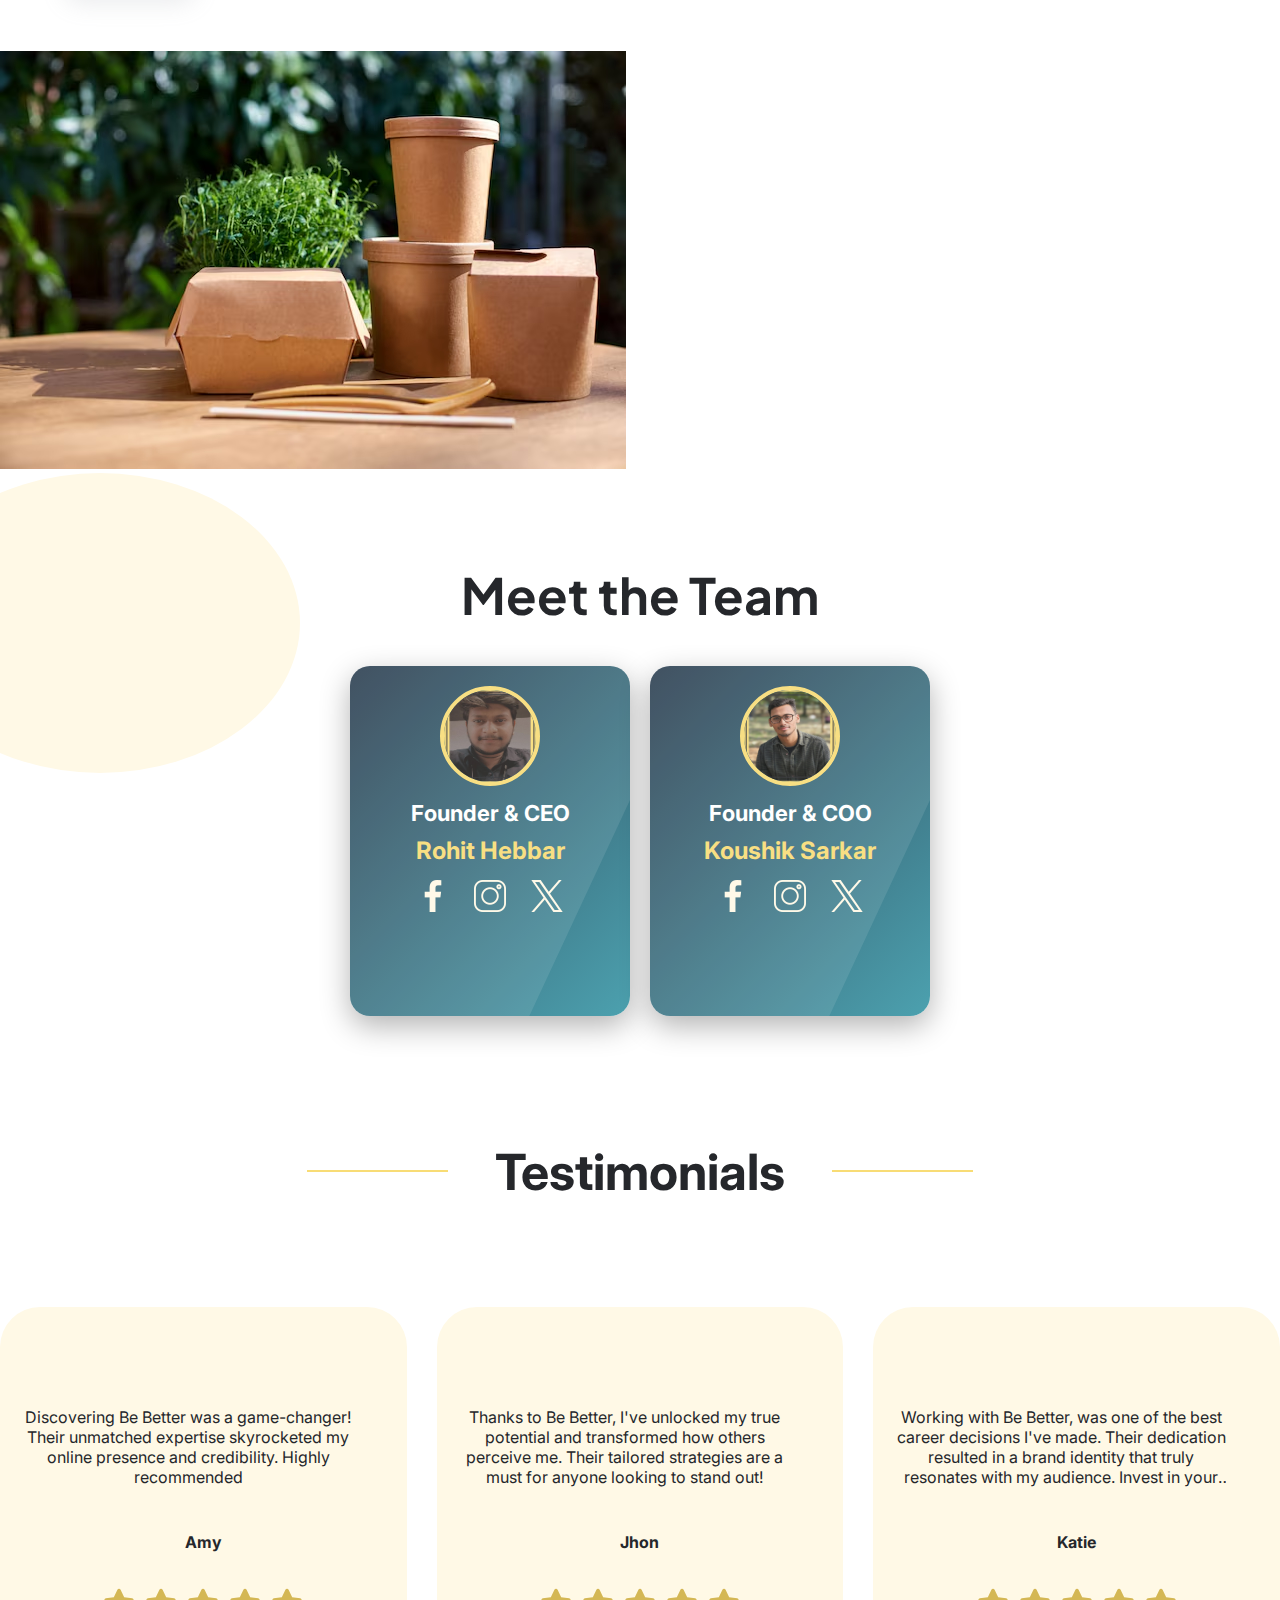
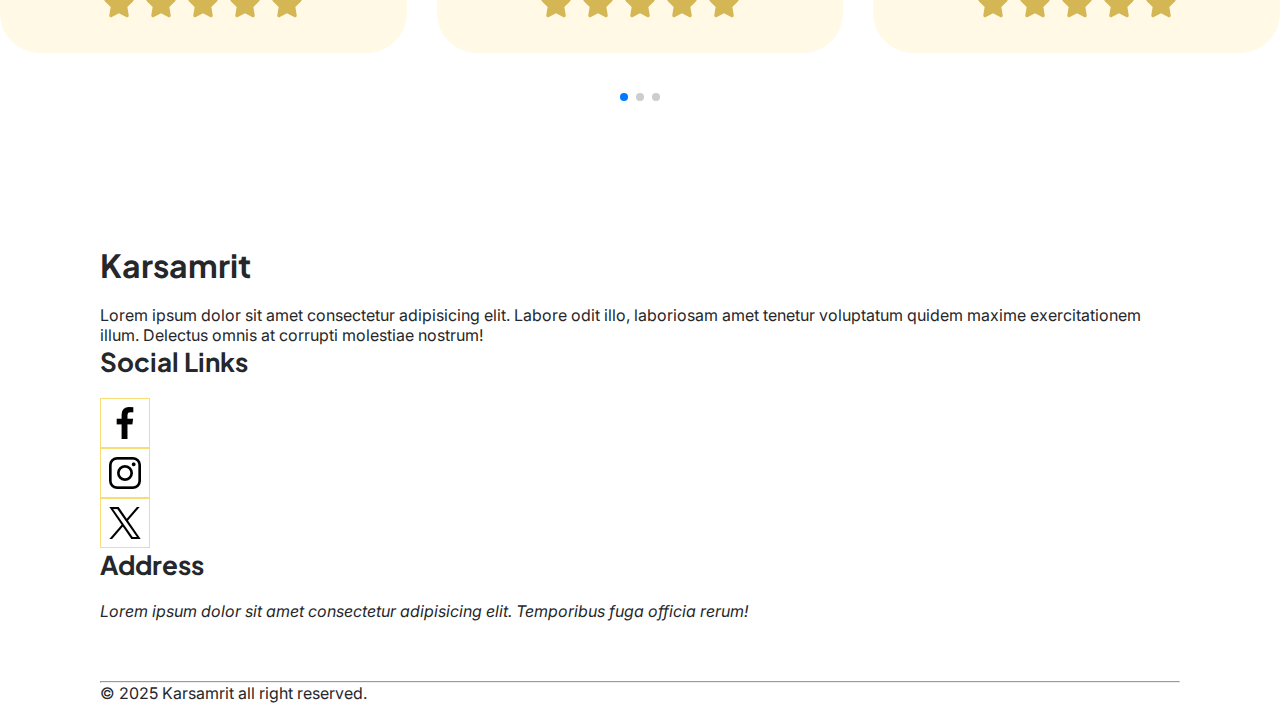
==== commit f98ae019: "ui updation" ====
--- a/index.html
+++ b/index.html
@@ -13,6 +13,12 @@
   <link
     href="https://fonts.googleapis.com/css2?family=IBM+Plex+Sans:ital,wght@0,100..700;1,100..700&family=Inter:ital,opsz,wght@0,14..32,100..900;1,14..32,100..900&family=Plus+Jakarta+Sans:ital,wght@0,200..800;1,200..800&family=Questrial&display=swap"
     rel="stylesheet">
+    <!-- Swiper CSS -->
+  <link rel="stylesheet" href="https://cdn.jsdelivr.net/npm/swiper@11/swiper-bundle.min.css">
+
+  <!-- Swiper JS -->
+  <script src="https://cdn.jsdelivr.net/npm/swiper@11/swiper-bundle.min.js"></script>
+
 </head>
 
 <body>
@@ -115,6 +121,21 @@
         </div>
       </div>
     </section>
+    <div class="container productContainer">
+      <div class="row">
+        <div class="col-md-6">
+          <div class="product-card">
+            <img src="./assets/image/a2ghee.jpeg" alt="Ghee">
+            <h3>Karsamrit Desi Ghee</h3>
+            <p class="price">₹1800 / 1000ml</p>
+            <button class="btn btnPrimary">Buy Now</button>
+        </div>
+        </div>
+        <div class="col-md-6">
+          <img src="./assets/image/cow.png" alt="cow" class="w-100 cowImg">
+        </div>
+      </div>
+    </div>
     <section class="mission">
       <div class="container-fluid">
         <div class="row">
@@ -261,7 +282,245 @@
         </div>
       </div>
     </section>
+    <!-- testimonial section -->
+<section class="testimonial-section" id="testimonials">
+  <div class="container">
+    <h2 class="section-title">Testimonials</h2>
+    <div class="swiper testimonial-wrapper grid-col-3">
+      <div class="swiper-wrapper">
+        <div class="swiper-slide testimonial-items">
+          <div class="testimonial-img tm-img-1">
+            <!-- <img src="assets/images/testimonial-profile-1.png" alt=""> -->
+          </div>
+          <p class="testimonial-text">Discovering Be Better was a game-changer! Their unmatched
+            expertise skyrocketed my online
+            presence and credibility.
+            Highly recommended</p>
+          <h3 class="testimonial-title">Amy</h3>
+          <div class="review-stars">
+            <svg width="200" height="32" viewBox="0 0 200 32" fill="none" xmlns="http://www.w3.org/2000/svg">
+              <path d="M17.6056 2.77777C17.3111 2.16666 16.6889 1.77777 16.0056 1.77777C15.3222 1.77777 14.7056 2.16666 14.4056 2.77777L10.8333 10.1278L2.85556 11.3055C2.18889 11.4055 1.63333 11.8722 1.42778 12.5111C1.22222 13.15 1.38889 13.8555 1.86667 14.3278L7.65556 20.0555L6.28889 28.15C6.17778 28.8167 6.45556 29.4944 7.00556 29.8889C7.55556 30.2833 8.28333 30.3333 8.88333 30.0167L16.0111 26.2111L23.1389 30.0167C23.7389 30.3333 24.4667 30.2889 25.0167 29.8889C25.5667 29.4889 25.8444 28.8167 25.7333 28.15L24.3611 20.0555L30.15 14.3278C30.6278 13.8555 30.8 13.15 30.5889 12.5111C30.3778 11.8722 29.8278 11.4055 29.1611 11.3055L21.1778 10.1278L17.6056 2.77777Z" fill="#D4B754" />
+              <path d="M59.6056 2.77777C59.3111 2.16666 58.6889 1.77777 58.0056 1.77777C57.3222 1.77777 56.7056 2.16666 56.4056 2.77777L52.8333 10.1278L44.8556 11.3055C44.1889 11.4055 43.6333 11.8722 43.4278 12.5111C43.2222 13.15 43.3889 13.8555 43.8667 14.3278L49.6556 20.0555L48.2889 28.15C48.1778 28.8167 48.4556 29.4944 49.0056 29.8889C49.5556 30.2833 50.2833 30.3333 50.8833 30.0167L58.0111 26.2111L65.1389 30.0167C65.7389 30.3333 66.4667 30.2889 67.0167 29.8889C67.5667 29.4889 67.8444 28.8167 67.7333 28.15L66.3611 20.0555L72.15 14.3278C72.6278 13.8555 72.8 13.15 72.5889 12.5111C72.3778 11.8722 71.8278 11.4055 71.1611 11.3055L63.1778 10.1278L59.6056 2.77777Z" fill="#D4B754" />
+              <path d="M101.606 2.77777C101.311 2.16666 100.689 1.77777 100.006 1.77777C99.3222 1.77777 98.7056 2.16666 98.4056 2.77777L94.8333 10.1278L86.8556 11.3055C86.1889 11.4055 85.6333 11.8722 85.4278 12.5111C85.2222 13.15 85.3889 13.8555 85.8667 14.3278L91.6556 20.0555L90.2889 28.15C90.1778 28.8167 90.4556 29.4944 91.0056 29.8889C91.5556 30.2833 92.2833 30.3333 92.8833 30.0167L100.011 26.2111L107.139 30.0167C107.739 30.3333 108.467 30.2889 109.017 29.8889C109.567 29.4889 109.844 28.8167 109.733 28.15L108.361 20.0555L114.15 14.3278C114.628 13.8555 114.8 13.15 114.589 12.5111C114.378 11.8722 113.828 11.4055 113.161 11.3055L105.178 10.1278L101.606 2.77777Z" fill="#D4B754" />
+              <path d="M143.606 2.77777C143.311 2.16666 142.689 1.77777 142.006 1.77777C141.322 1.77777 140.706 2.16666 140.406 2.77777L136.833 10.1278L128.856 11.3055C128.189 11.4055 127.633 11.8722 127.428 12.5111C127.222 13.15 127.389 13.8555 127.867 14.3278L133.656 20.0555L132.289 28.15C132.178 28.8167 132.456 29.4944 133.006 29.8889C133.556 30.2833 134.283 30.3333 134.883 30.0167L142.011 26.2111L149.139 30.0167C149.739 30.3333 150.467 30.2889 151.017 29.8889C151.567 29.4889 151.844 28.8167 151.733 28.15L150.361 20.0555L156.15 14.3278C156.628 13.8555 156.8 13.15 156.589 12.5111C156.378 11.8722 155.828 11.4055 155.161 11.3055L147.178 10.1278L143.606 2.77777Z" fill="#D4B754" />
+              <path d="M185.606 2.77777C185.311 2.16666 184.689 1.77777 184.006 1.77777C183.322 1.77777 182.706 2.16666 182.406 2.77777L178.833 10.1278L170.856 11.3055C170.189 11.4055 169.633 11.8722 169.428 12.5111C169.222 13.15 169.389 13.8555 169.867 14.3278L175.656 20.0555L174.289 28.15C174.178 28.8167 174.456 29.4944 175.006 29.8889C175.556 30.2833 176.283 30.3333 176.883 30.0167L184.011 26.2111L191.139 30.0167C191.739 30.3333 192.467 30.2889 193.017 29.8889C193.567 29.4889 193.844 28.8167 193.733 28.15L192.361 20.0555L198.15 14.3278C198.628 13.8555 198.8 13.15 198.589 12.5111C198.378 11.8722 197.828 11.4055 197.161 11.3055L189.178 10.1278L185.606 2.77777Z" fill="#D4B754" />
+            </svg>
+
+          </div>
+        </div>
+        <div class="swiper-slide testimonial-items">
+          <div class="testimonial-img tm-img-2">
+            <!-- <img src="assets/images/testimonial-profile-2.png" alt=""> -->
+          </div>
+          <p class="testimonial-text">Thanks to Be Better, I've unlocked my true potential and
+            transformed how others perceive me. Their tailored strategies
+            are a must for anyone looking to stand out!</p>
+          <h3 class="testimonial-title">Jhon</h3>
+          <div class="review-stars">
+            <svg width="200" height="32" viewBox="0 0 200 32" fill="none" xmlns="http://www.w3.org/2000/svg">
+              <path d="M17.6056 2.77777C17.3111 2.16666 16.6889 1.77777 16.0056 1.77777C15.3222 1.77777 14.7056 2.16666 14.4056 2.77777L10.8333 10.1278L2.85556 11.3055C2.18889 11.4055 1.63333 11.8722 1.42778 12.5111C1.22222 13.15 1.38889 13.8555 1.86667 14.3278L7.65556 20.0555L6.28889 28.15C6.17778 28.8167 6.45556 29.4944 7.00556 29.8889C7.55556 30.2833 8.28333 30.3333 8.88333 30.0167L16.0111 26.2111L23.1389 30.0167C23.7389 30.3333 24.4667 30.2889 25.0167 29.8889C25.5667 29.4889 25.8444 28.8167 25.7333 28.15L24.3611 20.0555L30.15 14.3278C30.6278 13.8555 30.8 13.15 30.5889 12.5111C30.3778 11.8722 29.8278 11.4055 29.1611 11.3055L21.1778 10.1278L17.6056 2.77777Z" fill="#D4B754" />
+              <path d="M59.6056 2.77777C59.3111 2.16666 58.6889 1.77777 58.0056 1.77777C57.3222 1.77777 56.7056 2.16666 56.4056 2.77777L52.8333 10.1278L44.8556 11.3055C44.1889 11.4055 43.6333 11.8722 43.4278 12.5111C43.2222 13.15 43.3889 13.8555 43.8667 14.3278L49.6556 20.0555L48.2889 28.15C48.1778 28.8167 48.4556 29.4944 49.0056 29.8889C49.5556 30.2833 50.2833 30.3333 50.8833 30.0167L58.0111 26.2111L65.1389 30.0167C65.7389 30.3333 66.4667 30.2889 67.0167 29.8889C67.5667 29.4889 67.8444 28.8167 67.7333 28.15L66.3611 20.0555L72.15 14.3278C72.6278 13.8555 72.8 13.15 72.5889 12.5111C72.3778 11.8722 71.8278 11.4055 71.1611 11.3055L63.1778 10.1278L59.6056 2.77777Z" fill="#D4B754" />
+              <path d="M101.606 2.77777C101.311 2.16666 100.689 1.77777 100.006 1.77777C99.3222 1.77777 98.7056 2.16666 98.4056 2.77777L94.8333 10.1278L86.8556 11.3055C86.1889 11.4055 85.6333 11.8722 85.4278 12.5111C85.2222 13.15 85.3889 13.8555 85.8667 14.3278L91.6556 20.0555L90.2889 28.15C90.1778 28.8167 90.4556 29.4944 91.0056 29.8889C91.5556 30.2833 92.2833 30.3333 92.8833 30.0167L100.011 26.2111L107.139 30.0167C107.739 30.3333 108.467 30.2889 109.017 29.8889C109.567 29.4889 109.844 28.8167 109.733 28.15L108.361 20.0555L114.15 14.3278C114.628 13.8555 114.8 13.15 114.589 12.5111C114.378 11.8722 113.828 11.4055 113.161 11.3055L105.178 10.1278L101.606 2.77777Z" fill="#D4B754" />
+              <path d="M143.606 2.77777C143.311 2.16666 142.689 1.77777 142.006 1.77777C141.322 1.77777 140.706 2.16666 140.406 2.77777L136.833 10.1278L128.856 11.3055C128.189 11.4055 127.633 11.8722 127.428 12.5111C127.222 13.15 127.389 13.8555 127.867 14.3278L133.656 20.0555L132.289 28.15C132.178 28.8167 132.456 29.4944 133.006 29.8889C133.556 30.2833 134.283 30.3333 134.883 30.0167L142.011 26.2111L149.139 30.0167C149.739 30.3333 150.467 30.2889 151.017 29.8889C151.567 29.4889 151.844 28.8167 151.733 28.15L150.361 20.0555L156.15 14.3278C156.628 13.8555 156.8 13.15 156.589 12.5111C156.378 11.8722 155.828 11.4055 155.161 11.3055L147.178 10.1278L143.606 2.77777Z" fill="#D4B754" />
+              <path d="M185.606 2.77777C185.311 2.16666 184.689 1.77777 184.006 1.77777C183.322 1.77777 182.706 2.16666 182.406 2.77777L178.833 10.1278L170.856 11.3055C170.189 11.4055 169.633 11.8722 169.428 12.5111C169.222 13.15 169.389 13.8555 169.867 14.3278L175.656 20.0555L174.289 28.15C174.178 28.8167 174.456 29.4944 175.006 29.8889C175.556 30.2833 176.283 30.3333 176.883 30.0167L184.011 26.2111L191.139 30.0167C191.739 30.3333 192.467 30.2889 193.017 29.8889C193.567 29.4889 193.844 28.8167 193.733 28.15L192.361 20.0555L198.15 14.3278C198.628 13.8555 198.8 13.15 198.589 12.5111C198.378 11.8722 197.828 11.4055 197.161 11.3055L189.178 10.1278L185.606 2.77777Z" fill="#D4B754" />
+            </svg>
+
+          </div>
+        </div>
+        <div class="swiper-slide testimonial-items">
+          <div class="testimonial-img tm-img-3">
+            <!-- <img src="assets/images/testimonial-profile-3.png" alt=""> -->
+          </div>
+          <p class="testimonial-text">Working with Be Better, was one of the best career decisions
+            I've made. Their dedication resulted in a brand identity
+            that truly resonates with my audience. Invest in your personal brand with them – you
+            won't regret it!</p>
+          <h3 class="testimonial-title">Katie</h3>
+          <div class="review-stars">
+            <svg width="200" height="32" viewBox="0 0 200 32" fill="none" xmlns="http://www.w3.org/2000/svg">
+              <path d="M17.6056 2.77777C17.3111 2.16666 16.6889 1.77777 16.0056 1.77777C15.3222 1.77777 14.7056 2.16666 14.4056 2.77777L10.8333 10.1278L2.85556 11.3055C2.18889 11.4055 1.63333 11.8722 1.42778 12.5111C1.22222 13.15 1.38889 13.8555 1.86667 14.3278L7.65556 20.0555L6.28889 28.15C6.17778 28.8167 6.45556 29.4944 7.00556 29.8889C7.55556 30.2833 8.28333 30.3333 8.88333 30.0167L16.0111 26.2111L23.1389 30.0167C23.7389 30.3333 24.4667 30.2889 25.0167 29.8889C25.5667 29.4889 25.8444 28.8167 25.7333 28.15L24.3611 20.0555L30.15 14.3278C30.6278 13.8555 30.8 13.15 30.5889 12.5111C30.3778 11.8722 29.8278 11.4055 29.1611 11.3055L21.1778 10.1278L17.6056 2.77777Z" fill="#D4B754" />
+              <path d="M59.6056 2.77777C59.3111 2.16666 58.6889 1.77777 58.0056 1.77777C57.3222 1.77777 56.7056 2.16666 56.4056 2.77777L52.8333 10.1278L44.8556 11.3055C44.1889 11.4055 43.6333 11.8722 43.4278 12.5111C43.2222 13.15 43.3889 13.8555 43.8667 14.3278L49.6556 20.0555L48.2889 28.15C48.1778 28.8167 48.4556 29.4944 49.0056 29.8889C49.5556 30.2833 50.2833 30.3333 50.8833 30.0167L58.0111 26.2111L65.1389 30.0167C65.7389 30.3333 66.4667 30.2889 67.0167 29.8889C67.5667 29.4889 67.8444 28.8167 67.7333 28.15L66.3611 20.0555L72.15 14.3278C72.6278 13.8555 72.8 13.15 72.5889 12.5111C72.3778 11.8722 71.8278 11.4055 71.1611 11.3055L63.1778 10.1278L59.6056 2.77777Z" fill="#D4B754" />
+              <path d="M101.606 2.77777C101.311 2.16666 100.689 1.77777 100.006 1.77777C99.3222 1.77777 98.7056 2.16666 98.4056 2.77777L94.8333 10.1278L86.8556 11.3055C86.1889 11.4055 85.6333 11.8722 85.4278 12.5111C85.2222 13.15 85.3889 13.8555 85.8667 14.3278L91.6556 20.0555L90.2889 28.15C90.1778 28.8167 90.4556 29.4944 91.0056 29.8889C91.5556 30.2833 92.2833 30.3333 92.8833 30.0167L100.011 26.2111L107.139 30.0167C107.739 30.3333 108.467 30.2889 109.017 29.8889C109.567 29.4889 109.844 28.8167 109.733 28.15L108.361 20.0555L114.15 14.3278C114.628 13.8555 114.8 13.15 114.589 12.5111C114.378 11.8722 113.828 11.4055 113.161 11.3055L105.178 10.1278L101.606 2.77777Z" fill="#D4B754" />
+              <path d="M143.606 2.77777C143.311 2.16666 142.689 1.77777 142.006 1.77777C141.322 1.77777 140.706 2.16666 140.406 2.77777L136.833 10.1278L128.856 11.3055C128.189 11.4055 127.633 11.8722 127.428 12.5111C127.222 13.15 127.389 13.8555 127.867 14.3278L133.656 20.0555L132.289 28.15C132.178 28.8167 132.456 29.4944 133.006 29.8889C133.556 30.2833 134.283 30.3333 134.883 30.0167L142.011 26.2111L149.139 30.0167C149.739 30.3333 150.467 30.2889 151.017 29.8889C151.567 29.4889 151.844 28.8167 151.733 28.15L150.361 20.0555L156.15 14.3278C156.628 13.8555 156.8 13.15 156.589 12.5111C156.378 11.8722 155.828 11.4055 155.161 11.3055L147.178 10.1278L143.606 2.77777Z" fill="#D4B754" />
+              <path d="M185.606 2.77777C185.311 2.16666 184.689 1.77777 184.006 1.77777C183.322 1.77777 182.706 2.16666 182.406 2.77777L178.833 10.1278L170.856 11.3055C170.189 11.4055 169.633 11.8722 169.428 12.5111C169.222 13.15 169.389 13.8555 169.867 14.3278L175.656 20.0555L174.289 28.15C174.178 28.8167 174.456 29.4944 175.006 29.8889C175.556 30.2833 176.283 30.3333 176.883 30.0167L184.011 26.2111L191.139 30.0167C191.739 30.3333 192.467 30.2889 193.017 29.8889C193.567 29.4889 193.844 28.8167 193.733 28.15L192.361 20.0555L198.15 14.3278C198.628 13.8555 198.8 13.15 198.589 12.5111C198.378 11.8722 197.828 11.4055 197.161 11.3055L189.178 10.1278L185.606 2.77777Z" fill="#D4B754" />
+            </svg>
+
+          </div>
+        </div>
+
+        <div class="swiper-slide testimonial-items">
+          <div class="testimonial-img tm-img-1">
+            <!-- <img src="assets/images/testimonial-profile-1.png" alt=""> -->
+          </div>
+          <p class="testimonial-text">Discovering Be Better was a game-changer! Their unmatched
+            expertise skyrocketed my online
+            presence and credibility.
+            Highly recommended</p>
+          <h3 class="testimonial-title">Amy</h3>
+          <div class="review-stars">
+            <svg width="200" height="32" viewBox="0 0 200 32" fill="none" xmlns="http://www.w3.org/2000/svg">
+              <path d="M17.6056 2.77777C17.3111 2.16666 16.6889 1.77777 16.0056 1.77777C15.3222 1.77777 14.7056 2.16666 14.4056 2.77777L10.8333 10.1278L2.85556 11.3055C2.18889 11.4055 1.63333 11.8722 1.42778 12.5111C1.22222 13.15 1.38889 13.8555 1.86667 14.3278L7.65556 20.0555L6.28889 28.15C6.17778 28.8167 6.45556 29.4944 7.00556 29.8889C7.55556 30.2833 8.28333 30.3333 8.88333 30.0167L16.0111 26.2111L23.1389 30.0167C23.7389 30.3333 24.4667 30.2889 25.0167 29.8889C25.5667 29.4889 25.8444 28.8167 25.7333 28.15L24.3611 20.0555L30.15 14.3278C30.6278 13.8555 30.8 13.15 30.5889 12.5111C30.3778 11.8722 29.8278 11.4055 29.1611 11.3055L21.1778 10.1278L17.6056 2.77777Z" fill="#D4B754" />
+              <path d="M59.6056 2.77777C59.3111 2.16666 58.6889 1.77777 58.0056 1.77777C57.3222 1.77777 56.7056 2.16666 56.4056 2.77777L52.8333 10.1278L44.8556 11.3055C44.1889 11.4055 43.6333 11.8722 43.4278 12.5111C43.2222 13.15 43.3889 13.8555 43.8667 14.3278L49.6556 20.0555L48.2889 28.15C48.1778 28.8167 48.4556 29.4944 49.0056 29.8889C49.5556 30.2833 50.2833 30.3333 50.8833 30.0167L58.0111 26.2111L65.1389 30.0167C65.7389 30.3333 66.4667 30.2889 67.0167 29.8889C67.5667 29.4889 67.8444 28.8167 67.7333 28.15L66.3611 20.0555L72.15 14.3278C72.6278 13.8555 72.8 13.15 72.5889 12.5111C72.3778 11.8722 71.8278 11.4055 71.1611 11.3055L63.1778 10.1278L59.6056 2.77777Z" fill="#D4B754" />
+              <path d="M101.606 2.77777C101.311 2.16666 100.689 1.77777 100.006 1.77777C99.3222 1.77777 98.7056 2.16666 98.4056 2.77777L94.8333 10.1278L86.8556 11.3055C86.1889 11.4055 85.6333 11.8722 85.4278 12.5111C85.2222 13.15 85.3889 13.8555 85.8667 14.3278L91.6556 20.0555L90.2889 28.15C90.1778 28.8167 90.4556 29.4944 91.0056 29.8889C91.5556 30.2833 92.2833 30.3333 92.8833 30.0167L100.011 26.2111L107.139 30.0167C107.739 30.3333 108.467 30.2889 109.017 29.8889C109.567 29.4889 109.844 28.8167 109.733 28.15L108.361 20.0555L114.15 14.3278C114.628 13.8555 114.8 13.15 114.589 12.5111C114.378 11.8722 113.828 11.4055 113.161 11.3055L105.178 10.1278L101.606 2.77777Z" fill="#D4B754" />
+              <path d="M143.606 2.77777C143.311 2.16666 142.689 1.77777 142.006 1.77777C141.322 1.77777 140.706 2.16666 140.406 2.77777L136.833 10.1278L128.856 11.3055C128.189 11.4055 127.633 11.8722 127.428 12.5111C127.222 13.15 127.389 13.8555 127.867 14.3278L133.656 20.0555L132.289 28.15C132.178 28.8167 132.456 29.4944 133.006 29.8889C133.556 30.2833 134.283 30.3333 134.883 30.0167L142.011 26.2111L149.139 30.0167C149.739 30.3333 150.467 30.2889 151.017 29.8889C151.567 29.4889 151.844 28.8167 151.733 28.15L150.361 20.0555L156.15 14.3278C156.628 13.8555 156.8 13.15 156.589 12.5111C156.378 11.8722 155.828 11.4055 155.161 11.3055L147.178 10.1278L143.606 2.77777Z" fill="#D4B754" />
+              <path d="M185.606 2.77777C185.311 2.16666 184.689 1.77777 184.006 1.77777C183.322 1.77777 182.706 2.16666 182.406 2.77777L178.833 10.1278L170.856 11.3055C170.189 11.4055 169.633 11.8722 169.428 12.5111C169.222 13.15 169.389 13.8555 169.867 14.3278L175.656 20.0555L174.289 28.15C174.178 28.8167 174.456 29.4944 175.006 29.8889C175.556 30.2833 176.283 30.3333 176.883 30.0167L184.011 26.2111L191.139 30.0167C191.739 30.3333 192.467 30.2889 193.017 29.8889C193.567 29.4889 193.844 28.8167 193.733 28.15L192.361 20.0555L198.15 14.3278C198.628 13.8555 198.8 13.15 198.589 12.5111C198.378 11.8722 197.828 11.4055 197.161 11.3055L189.178 10.1278L185.606 2.77777Z" fill="#D4B754" />
+            </svg>
+
+          </div>
+        </div>
+        <div class="swiper-slide testimonial-items">
+          <div class="testimonial-img tm-img-2">
+            <!-- <img src="assets/images/testimonial-profile-2.png" alt=""> -->
+          </div>
+          <p class="testimonial-text">Thanks to Be Better, I've unlocked my true potential and
+            transformed how others perceive me. Their tailored strategies
+            are a must for anyone looking to stand out!</p>
+          <h3 class="testimonial-title">Jhon</h3>
+          <div class="review-stars">
+            <svg width="200" height="32" viewBox="0 0 200 32" fill="none" xmlns="http://www.w3.org/2000/svg">
+              <path d="M17.6056 2.77777C17.3111 2.16666 16.6889 1.77777 16.0056 1.77777C15.3222 1.77777 14.7056 2.16666 14.4056 2.77777L10.8333 10.1278L2.85556 11.3055C2.18889 11.4055 1.63333 11.8722 1.42778 12.5111C1.22222 13.15 1.38889 13.8555 1.86667 14.3278L7.65556 20.0555L6.28889 28.15C6.17778 28.8167 6.45556 29.4944 7.00556 29.8889C7.55556 30.2833 8.28333 30.3333 8.88333 30.0167L16.0111 26.2111L23.1389 30.0167C23.7389 30.3333 24.4667 30.2889 25.0167 29.8889C25.5667 29.4889 25.8444 28.8167 25.7333 28.15L24.3611 20.0555L30.15 14.3278C30.6278 13.8555 30.8 13.15 30.5889 12.5111C30.3778 11.8722 29.8278 11.4055 29.1611 11.3055L21.1778 10.1278L17.6056 2.77777Z" fill="#D4B754" />
+              <path d="M59.6056 2.77777C59.3111 2.16666 58.6889 1.77777 58.0056 1.77777C57.3222 1.77777 56.7056 2.16666 56.4056 2.77777L52.8333 10.1278L44.8556 11.3055C44.1889 11.4055 43.6333 11.8722 43.4278 12.5111C43.2222 13.15 43.3889 13.8555 43.8667 14.3278L49.6556 20.0555L48.2889 28.15C48.1778 28.8167 48.4556 29.4944 49.0056 29.8889C49.5556 30.2833 50.2833 30.3333 50.8833 30.0167L58.0111 26.2111L65.1389 30.0167C65.7389 30.3333 66.4667 30.2889 67.0167 29.8889C67.5667 29.4889 67.8444 28.8167 67.7333 28.15L66.3611 20.0555L72.15 14.3278C72.6278 13.8555 72.8 13.15 72.5889 12.5111C72.3778 11.8722 71.8278 11.4055 71.1611 11.3055L63.1778 10.1278L59.6056 2.77777Z" fill="#D4B754" />
+              <path d="M101.606 2.77777C101.311 2.16666 100.689 1.77777 100.006 1.77777C99.3222 1.77777 98.7056 2.16666 98.4056 2.77777L94.8333 10.1278L86.8556 11.3055C86.1889 11.4055 85.6333 11.8722 85.4278 12.5111C85.2222 13.15 85.3889 13.8555 85.8667 14.3278L91.6556 20.0555L90.2889 28.15C90.1778 28.8167 90.4556 29.4944 91.0056 29.8889C91.5556 30.2833 92.2833 30.3333 92.8833 30.0167L100.011 26.2111L107.139 30.0167C107.739 30.3333 108.467 30.2889 109.017 29.8889C109.567 29.4889 109.844 28.8167 109.733 28.15L108.361 20.0555L114.15 14.3278C114.628 13.8555 114.8 13.15 114.589 12.5111C114.378 11.8722 113.828 11.4055 113.161 11.3055L105.178 10.1278L101.606 2.77777Z" fill="#D4B754" />
+              <path d="M143.606 2.77777C143.311 2.16666 142.689 1.77777 142.006 1.77777C141.322 1.77777 140.706 2.16666 140.406 2.77777L136.833 10.1278L128.856 11.3055C128.189 11.4055 127.633 11.8722 127.428 12.5111C127.222 13.15 127.389 13.8555 127.867 14.3278L133.656 20.0555L132.289 28.15C132.178 28.8167 132.456 29.4944 133.006 29.8889C133.556 30.2833 134.283 30.3333 134.883 30.0167L142.011 26.2111L149.139 30.0167C149.739 30.3333 150.467 30.2889 151.017 29.8889C151.567 29.4889 151.844 28.8167 151.733 28.15L150.361 20.0555L156.15 14.3278C156.628 13.8555 156.8 13.15 156.589 12.5111C156.378 11.8722 155.828 11.4055 155.161 11.3055L147.178 10.1278L143.606 2.77777Z" fill="#D4B754" />
+              <path d="M185.606 2.77777C185.311 2.16666 184.689 1.77777 184.006 1.77777C183.322 1.77777 182.706 2.16666 182.406 2.77777L178.833 10.1278L170.856 11.3055C170.189 11.4055 169.633 11.8722 169.428 12.5111C169.222 13.15 169.389 13.8555 169.867 14.3278L175.656 20.0555L174.289 28.15C174.178 28.8167 174.456 29.4944 175.006 29.8889C175.556 30.2833 176.283 30.3333 176.883 30.0167L184.011 26.2111L191.139 30.0167C191.739 30.3333 192.467 30.2889 193.017 29.8889C193.567 29.4889 193.844 28.8167 193.733 28.15L192.361 20.0555L198.15 14.3278C198.628 13.8555 198.8 13.15 198.589 12.5111C198.378 11.8722 197.828 11.4055 197.161 11.3055L189.178 10.1278L185.606 2.77777Z" fill="#D4B754" />
+            </svg>
+
+          </div>
+        </div>
+        <div class="swiper-slide testimonial-items">
+          <div class="testimonial-img tm-img-3">
+            <!-- <img src="assets/images/testimonial-profile-3.png" alt=""> -->
+          </div>
+          <p class="testimonial-text">Working with Be Better, was one of the best career decisions
+            I've made. Their dedication resulted in a brand identity
+            that truly resonates with my audience. Invest in your personal brand with them – you
+            won't regret it!</p>
+          <h3 class="testimonial-title">Katie</h3>
+          <div class="review-stars">
+            <svg width="200" height="32" viewBox="0 0 200 32" fill="none" xmlns="http://www.w3.org/2000/svg">
+              <path d="M17.6056 2.77777C17.3111 2.16666 16.6889 1.77777 16.0056 1.77777C15.3222 1.77777 14.7056 2.16666 14.4056 2.77777L10.8333 10.1278L2.85556 11.3055C2.18889 11.4055 1.63333 11.8722 1.42778 12.5111C1.22222 13.15 1.38889 13.8555 1.86667 14.3278L7.65556 20.0555L6.28889 28.15C6.17778 28.8167 6.45556 29.4944 7.00556 29.8889C7.55556 30.2833 8.28333 30.3333 8.88333 30.0167L16.0111 26.2111L23.1389 30.0167C23.7389 30.3333 24.4667 30.2889 25.0167 29.8889C25.5667 29.4889 25.8444 28.8167 25.7333 28.15L24.3611 20.0555L30.15 14.3278C30.6278 13.8555 30.8 13.15 30.5889 12.5111C30.3778 11.8722 29.8278 11.4055 29.1611 11.3055L21.1778 10.1278L17.6056 2.77777Z" fill="#D4B754" />
+              <path d="M59.6056 2.77777C59.3111 2.16666 58.6889 1.77777 58.0056 1.77777C57.3222 1.77777 56.7056 2.16666 56.4056 2.77777L52.8333 10.1278L44.8556 11.3055C44.1889 11.4055 43.6333 11.8722 43.4278 12.5111C43.2222 13.15 43.3889 13.8555 43.8667 14.3278L49.6556 20.0555L48.2889 28.15C48.1778 28.8167 48.4556 29.4944 49.0056 29.8889C49.5556 30.2833 50.2833 30.3333 50.8833 30.0167L58.0111 26.2111L65.1389 30.0167C65.7389 30.3333 66.4667 30.2889 67.0167 29.8889C67.5667 29.4889 67.8444 28.8167 67.7333 28.15L66.3611 20.0555L72.15 14.3278C72.6278 13.8555 72.8 13.15 72.5889 12.5111C72.3778 11.8722 71.8278 11.4055 71.1611 11.3055L63.1778 10.1278L59.6056 2.77777Z" fill="#D4B754" />
+              <path d="M101.606 2.77777C101.311 2.16666 100.689 1.77777 100.006 1.77777C99.3222 1.77777 98.7056 2.16666 98.4056 2.77777L94.8333 10.1278L86.8556 11.3055C86.1889 11.4055 85.6333 11.8722 85.4278 12.5111C85.2222 13.15 85.3889 13.8555 85.8667 14.3278L91.6556 20.0555L90.2889 28.15C90.1778 28.8167 90.4556 29.4944 91.0056 29.8889C91.5556 30.2833 92.2833 30.3333 92.8833 30.0167L100.011 26.2111L107.139 30.0167C107.739 30.3333 108.467 30.2889 109.017 29.8889C109.567 29.4889 109.844 28.8167 109.733 28.15L108.361 20.0555L114.15 14.3278C114.628 13.8555 114.8 13.15 114.589 12.5111C114.378 11.8722 113.828 11.4055 113.161 11.3055L105.178 10.1278L101.606 2.77777Z" fill="#D4B754" />
+              <path d="M143.606 2.77777C143.311 2.16666 142.689 1.77777 142.006 1.77777C141.322 1.77777 140.706 2.16666 140.406 2.77777L136.833 10.1278L128.856 11.3055C128.189 11.4055 127.633 11.8722 127.428 12.5111C127.222 13.15 127.389 13.8555 127.867 14.3278L133.656 20.0555L132.289 28.15C132.178 28.8167 132.456 29.4944 133.006 29.8889C133.556 30.2833 134.283 30.3333 134.883 30.0167L142.011 26.2111L149.139 30.0167C149.739 30.3333 150.467 30.2889 151.017 29.8889C151.567 29.4889 151.844 28.8167 151.733 28.15L150.361 20.0555L156.15 14.3278C156.628 13.8555 156.8 13.15 156.589 12.5111C156.378 11.8722 155.828 11.4055 155.161 11.3055L147.178 10.1278L143.606 2.77777Z" fill="#D4B754" />
+              <path d="M185.606 2.77777C185.311 2.16666 184.689 1.77777 184.006 1.77777C183.322 1.77777 182.706 2.16666 182.406 2.77777L178.833 10.1278L170.856 11.3055C170.189 11.4055 169.633 11.8722 169.428 12.5111C169.222 13.15 169.389 13.8555 169.867 14.3278L175.656 20.0555L174.289 28.15C174.178 28.8167 174.456 29.4944 175.006 29.8889C175.556 30.2833 176.283 30.3333 176.883 30.0167L184.011 26.2111L191.139 30.0167C191.739 30.3333 192.467 30.2889 193.017 29.8889C193.567 29.4889 193.844 28.8167 193.733 28.15L192.361 20.0555L198.15 14.3278C198.628 13.8555 198.8 13.15 198.589 12.5111C198.378 11.8722 197.828 11.4055 197.161 11.3055L189.178 10.1278L185.606 2.77777Z" fill="#D4B754" />
+            </svg>
+
+          </div>
+        </div>
+
+        <div class="swiper-slide testimonial-items">
+          <div class="testimonial-img tm-img-1">
+            <!-- <img src="assets/images/testimonial-profile-1.png" alt=""> -->
+          </div>
+          <p class="testimonial-text">Discovering Be Better was a game-changer! Their unmatched
+            expertise skyrocketed my online
+            presence and credibility.
+            Highly recommended</p>
+          <h3 class="testimonial-title">Amy</h3>
+          <div class="review-stars">
+            <svg width="200" height="32" viewBox="0 0 200 32" fill="none" xmlns="http://www.w3.org/2000/svg">
+              <path d="M17.6056 2.77777C17.3111 2.16666 16.6889 1.77777 16.0056 1.77777C15.3222 1.77777 14.7056 2.16666 14.4056 2.77777L10.8333 10.1278L2.85556 11.3055C2.18889 11.4055 1.63333 11.8722 1.42778 12.5111C1.22222 13.15 1.38889 13.8555 1.86667 14.3278L7.65556 20.0555L6.28889 28.15C6.17778 28.8167 6.45556 29.4944 7.00556 29.8889C7.55556 30.2833 8.28333 30.3333 8.88333 30.0167L16.0111 26.2111L23.1389 30.0167C23.7389 30.3333 24.4667 30.2889 25.0167 29.8889C25.5667 29.4889 25.8444 28.8167 25.7333 28.15L24.3611 20.0555L30.15 14.3278C30.6278 13.8555 30.8 13.15 30.5889 12.5111C30.3778 11.8722 29.8278 11.4055 29.1611 11.3055L21.1778 10.1278L17.6056 2.77777Z" fill="#D4B754" />
+              <path d="M59.6056 2.77777C59.3111 2.16666 58.6889 1.77777 58.0056 1.77777C57.3222 1.77777 56.7056 2.16666 56.4056 2.77777L52.8333 10.1278L44.8556 11.3055C44.1889 11.4055 43.6333 11.8722 43.4278 12.5111C43.2222 13.15 43.3889 13.8555 43.8667 14.3278L49.6556 20.0555L48.2889 28.15C48.1778 28.8167 48.4556 29.4944 49.0056 29.8889C49.5556 30.2833 50.2833 30.3333 50.8833 30.0167L58.0111 26.2111L65.1389 30.0167C65.7389 30.3333 66.4667 30.2889 67.0167 29.8889C67.5667 29.4889 67.8444 28.8167 67.7333 28.15L66.3611 20.0555L72.15 14.3278C72.6278 13.8555 72.8 13.15 72.5889 12.5111C72.3778 11.8722 71.8278 11.4055 71.1611 11.3055L63.1778 10.1278L59.6056 2.77777Z" fill="#D4B754" />
+              <path d="M101.606 2.77777C101.311 2.16666 100.689 1.77777 100.006 1.77777C99.3222 1.77777 98.7056 2.16666 98.4056 2.77777L94.8333 10.1278L86.8556 11.3055C86.1889 11.4055 85.6333 11.8722 85.4278 12.5111C85.2222 13.15 85.3889 13.8555 85.8667 14.3278L91.6556 20.0555L90.2889 28.15C90.1778 28.8167 90.4556 29.4944 91.0056 29.8889C91.5556 30.2833 92.2833 30.3333 92.8833 30.0167L100.011 26.2111L107.139 30.0167C107.739 30.3333 108.467 30.2889 109.017 29.8889C109.567 29.4889 109.844 28.8167 109.733 28.15L108.361 20.0555L114.15 14.3278C114.628 13.8555 114.8 13.15 114.589 12.5111C114.378 11.8722 113.828 11.4055 113.161 11.3055L105.178 10.1278L101.606 2.77777Z" fill="#D4B754" />
+              <path d="M143.606 2.77777C143.311 2.16666 142.689 1.77777 142.006 1.77777C141.322 1.77777 140.706 2.16666 140.406 2.77777L136.833 10.1278L128.856 11.3055C128.189 11.4055 127.633 11.8722 127.428 12.5111C127.222 13.15 127.389 13.8555 127.867 14.3278L133.656 20.0555L132.289 28.15C132.178 28.8167 132.456 29.4944 133.006 29.8889C133.556 30.2833 134.283 30.3333 134.883 30.0167L142.011 26.2111L149.139 30.0167C149.739 30.3333 150.467 30.2889 151.017 29.8889C151.567 29.4889 151.844 28.8167 151.733 28.15L150.361 20.0555L156.15 14.3278C156.628 13.8555 156.8 13.15 156.589 12.5111C156.378 11.8722 155.828 11.4055 155.161 11.3055L147.178 10.1278L143.606 2.77777Z" fill="#D4B754" />
+              <path d="M185.606 2.77777C185.311 2.16666 184.689 1.77777 184.006 1.77777C183.322 1.77777 182.706 2.16666 182.406 2.77777L178.833 10.1278L170.856 11.3055C170.189 11.4055 169.633 11.8722 169.428 12.5111C169.222 13.15 169.389 13.8555 169.867 14.3278L175.656 20.0555L174.289 28.15C174.178 28.8167 174.456 29.4944 175.006 29.8889C175.556 30.2833 176.283 30.3333 176.883 30.0167L184.011 26.2111L191.139 30.0167C191.739 30.3333 192.467 30.2889 193.017 29.8889C193.567 29.4889 193.844 28.8167 193.733 28.15L192.361 20.0555L198.15 14.3278C198.628 13.8555 198.8 13.15 198.589 12.5111C198.378 11.8722 197.828 11.4055 197.161 11.3055L189.178 10.1278L185.606 2.77777Z" fill="#D4B754" />
+            </svg>
+
+          </div>
+        </div>
+        <div class="swiper-slide testimonial-items">
+          <div class="testimonial-img tm-img-2">
+            <!-- <img src="assets/images/testimonial-profile-2.png" alt=""> -->
+          </div>
+          <p class="testimonial-text">Thanks to Be Better, I've unlocked my true potential and
+            transformed how others perceive me. Their tailored strategies
+            are a must for anyone looking to stand out!</p>
+          <h3 class="testimonial-title">Jhon</h3>
+          <div class="review-stars">
+            <svg width="200" height="32" viewBox="0 0 200 32" fill="none" xmlns="http://www.w3.org/2000/svg">
+              <path d="M17.6056 2.77777C17.3111 2.16666 16.6889 1.77777 16.0056 1.77777C15.3222 1.77777 14.7056 2.16666 14.4056 2.77777L10.8333 10.1278L2.85556 11.3055C2.18889 11.4055 1.63333 11.8722 1.42778 12.5111C1.22222 13.15 1.38889 13.8555 1.86667 14.3278L7.65556 20.0555L6.28889 28.15C6.17778 28.8167 6.45556 29.4944 7.00556 29.8889C7.55556 30.2833 8.28333 30.3333 8.88333 30.0167L16.0111 26.2111L23.1389 30.0167C23.7389 30.3333 24.4667 30.2889 25.0167 29.8889C25.5667 29.4889 25.8444 28.8167 25.7333 28.15L24.3611 20.0555L30.15 14.3278C30.6278 13.8555 30.8 13.15 30.5889 12.5111C30.3778 11.8722 29.8278 11.4055 29.1611 11.3055L21.1778 10.1278L17.6056 2.77777Z" fill="#D4B754" />
+              <path d="M59.6056 2.77777C59.3111 2.16666 58.6889 1.77777 58.0056 1.77777C57.3222 1.77777 56.7056 2.16666 56.4056 2.77777L52.8333 10.1278L44.8556 11.3055C44.1889 11.4055 43.6333 11.8722 43.4278 12.5111C43.2222 13.15 43.3889 13.8555 43.8667 14.3278L49.6556 20.0555L48.2889 28.15C48.1778 28.8167 48.4556 29.4944 49.0056 29.8889C49.5556 30.2833 50.2833 30.3333 50.8833 30.0167L58.0111 26.2111L65.1389 30.0167C65.7389 30.3333 66.4667 30.2889 67.0167 29.8889C67.5667 29.4889 67.8444 28.8167 67.7333 28.15L66.3611 20.0555L72.15 14.3278C72.6278 13.8555 72.8 13.15 72.5889 12.5111C72.3778 11.8722 71.8278 11.4055 71.1611 11.3055L63.1778 10.1278L59.6056 2.77777Z" fill="#D4B754" />
+              <path d="M101.606 2.77777C101.311 2.16666 100.689 1.77777 100.006 1.77777C99.3222 1.77777 98.7056 2.16666 98.4056 2.77777L94.8333 10.1278L86.8556 11.3055C86.1889 11.4055 85.6333 11.8722 85.4278 12.5111C85.2222 13.15 85.3889 13.8555 85.8667 14.3278L91.6556 20.0555L90.2889 28.15C90.1778 28.8167 90.4556 29.4944 91.0056 29.8889C91.5556 30.2833 92.2833 30.3333 92.8833 30.0167L100.011 26.2111L107.139 30.0167C107.739 30.3333 108.467 30.2889 109.017 29.8889C109.567 29.4889 109.844 28.8167 109.733 28.15L108.361 20.0555L114.15 14.3278C114.628 13.8555 114.8 13.15 114.589 12.5111C114.378 11.8722 113.828 11.4055 113.161 11.3055L105.178 10.1278L101.606 2.77777Z" fill="#D4B754" />
+              <path d="M143.606 2.77777C143.311 2.16666 142.689 1.77777 142.006 1.77777C141.322 1.77777 140.706 2.16666 140.406 2.77777L136.833 10.1278L128.856 11.3055C128.189 11.4055 127.633 11.8722 127.428 12.5111C127.222 13.15 127.389 13.8555 127.867 14.3278L133.656 20.0555L132.289 28.15C132.178 28.8167 132.456 29.4944 133.006 29.8889C133.556 30.2833 134.283 30.3333 134.883 30.0167L142.011 26.2111L149.139 30.0167C149.739 30.3333 150.467 30.2889 151.017 29.8889C151.567 29.4889 151.844 28.8167 151.733 28.15L150.361 20.0555L156.15 14.3278C156.628 13.8555 156.8 13.15 156.589 12.5111C156.378 11.8722 155.828 11.4055 155.161 11.3055L147.178 10.1278L143.606 2.77777Z" fill="#D4B754" />
+              <path d="M185.606 2.77777C185.311 2.16666 184.689 1.77777 184.006 1.77777C183.322 1.77777 182.706 2.16666 182.406 2.77777L178.833 10.1278L170.856 11.3055C170.189 11.4055 169.633 11.8722 169.428 12.5111C169.222 13.15 169.389 13.8555 169.867 14.3278L175.656 20.0555L174.289 28.15C174.178 28.8167 174.456 29.4944 175.006 29.8889C175.556 30.2833 176.283 30.3333 176.883 30.0167L184.011 26.2111L191.139 30.0167C191.739 30.3333 192.467 30.2889 193.017 29.8889C193.567 29.4889 193.844 28.8167 193.733 28.15L192.361 20.0555L198.15 14.3278C198.628 13.8555 198.8 13.15 198.589 12.5111C198.378 11.8722 197.828 11.4055 197.161 11.3055L189.178 10.1278L185.606 2.77777Z" fill="#D4B754" />
+            </svg>
+
+          </div>
+        </div>
+        <div class="swiper-slide testimonial-items">
+          <div class="testimonial-img tm-img-3">
+            <!-- <img src="assets/images/testimonial-profile-3.png" alt=""> -->
+          </div>
+          <p class="testimonial-text">Working with Be Better, was one of the best career decisions
+            I've made. Their dedication resulted in a brand identity
+            that truly resonates with my audience. Invest in your personal brand with them – you
+            won't regret it!</p>
+          <h3 class="testimonial-title">Katie</h3>
+          <div class="review-stars">
+            <svg width="200" height="32" viewBox="0 0 200 32" fill="none" xmlns="http://www.w3.org/2000/svg">
+              <path d="M17.6056 2.77777C17.3111 2.16666 16.6889 1.77777 16.0056 1.77777C15.3222 1.77777 14.7056 2.16666 14.4056 2.77777L10.8333 10.1278L2.85556 11.3055C2.18889 11.4055 1.63333 11.8722 1.42778 12.5111C1.22222 13.15 1.38889 13.8555 1.86667 14.3278L7.65556 20.0555L6.28889 28.15C6.17778 28.8167 6.45556 29.4944 7.00556 29.8889C7.55556 30.2833 8.28333 30.3333 8.88333 30.0167L16.0111 26.2111L23.1389 30.0167C23.7389 30.3333 24.4667 30.2889 25.0167 29.8889C25.5667 29.4889 25.8444 28.8167 25.7333 28.15L24.3611 20.0555L30.15 14.3278C30.6278 13.8555 30.8 13.15 30.5889 12.5111C30.3778 11.8722 29.8278 11.4055 29.1611 11.3055L21.1778 10.1278L17.6056 2.77777Z" fill="#D4B754" />
+              <path d="M59.6056 2.77777C59.3111 2.16666 58.6889 1.77777 58.0056 1.77777C57.3222 1.77777 56.7056 2.16666 56.4056 2.77777L52.8333 10.1278L44.8556 11.3055C44.1889 11.4055 43.6333 11.8722 43.4278 12.5111C43.2222 13.15 43.3889 13.8555 43.8667 14.3278L49.6556 20.0555L48.2889 28.15C48.1778 28.8167 48.4556 29.4944 49.0056 29.8889C49.5556 30.2833 50.2833 30.3333 50.8833 30.0167L58.0111 26.2111L65.1389 30.0167C65.7389 30.3333 66.4667 30.2889 67.0167 29.8889C67.5667 29.4889 67.8444 28.8167 67.7333 28.15L66.3611 20.0555L72.15 14.3278C72.6278 13.8555 72.8 13.15 72.5889 12.5111C72.3778 11.8722 71.8278 11.4055 71.1611 11.3055L63.1778 10.1278L59.6056 2.77777Z" fill="#D4B754" />
+              <path d="M101.606 2.77777C101.311 2.16666 100.689 1.77777 100.006 1.77777C99.3222 1.77777 98.7056 2.16666 98.4056 2.77777L94.8333 10.1278L86.8556 11.3055C86.1889 11.4055 85.6333 11.8722 85.4278 12.5111C85.2222 13.15 85.3889 13.8555 85.8667 14.3278L91.6556 20.0555L90.2889 28.15C90.1778 28.8167 90.4556 29.4944 91.0056 29.8889C91.5556 30.2833 92.2833 30.3333 92.8833 30.0167L100.011 26.2111L107.139 30.0167C107.739 30.3333 108.467 30.2889 109.017 29.8889C109.567 29.4889 109.844 28.8167 109.733 28.15L108.361 20.0555L114.15 14.3278C114.628 13.8555 114.8 13.15 114.589 12.5111C114.378 11.8722 113.828 11.4055 113.161 11.3055L105.178 10.1278L101.606 2.77777Z" fill="#D4B754" />
+              <path d="M143.606 2.77777C143.311 2.16666 142.689 1.77777 142.006 1.77777C141.322 1.77777 140.706 2.16666 140.406 2.77777L136.833 10.1278L128.856 11.3055C128.189 11.4055 127.633 11.8722 127.428 12.5111C127.222 13.15 127.389 13.8555 127.867 14.3278L133.656 20.0555L132.289 28.15C132.178 28.8167 132.456 29.4944 133.006 29.8889C133.556 30.2833 134.283 30.3333 134.883 30.0167L142.011 26.2111L149.139 30.0167C149.739 30.3333 150.467 30.2889 151.017 29.8889C151.567 29.4889 151.844 28.8167 151.733 28.15L150.361 20.0555L156.15 14.3278C156.628 13.8555 156.8 13.15 156.589 12.5111C156.378 11.8722 155.828 11.4055 155.161 11.3055L147.178 10.1278L143.606 2.77777Z" fill="#D4B754" />
+              <path d="M185.606 2.77777C185.311 2.16666 184.689 1.77777 184.006 1.77777C183.322 1.77777 182.706 2.16666 182.406 2.77777L178.833 10.1278L170.856 11.3055C170.189 11.4055 169.633 11.8722 169.428 12.5111C169.222 13.15 169.389 13.8555 169.867 14.3278L175.656 20.0555L174.289 28.15C174.178 28.8167 174.456 29.4944 175.006 29.8889C175.556 30.2833 176.283 30.3333 176.883 30.0167L184.011 26.2111L191.139 30.0167C191.739 30.3333 192.467 30.2889 193.017 29.8889C193.567 29.4889 193.844 28.8167 193.733 28.15L192.361 20.0555L198.15 14.3278C198.628 13.8555 198.8 13.15 198.589 12.5111C198.378 11.8722 197.828 11.4055 197.161 11.3055L189.178 10.1278L185.606 2.77777Z" fill="#D4B754" />
+            </svg>
+
+          </div>
+        </div>
+      </div>
+      <!--     <div class="swiper-button-next"></div>
+                        <div class="swiper-button-prev"></div> -->
+      <div class="swiper-pagination"></div>
+    </div>
+  </div>
+</section>
   </main>
+  <footer class="bg-light">
+    <div class="container-fluid">
+      <div class="row">
+        <div class="col-md-4">
+           <h2>Karsamrit</h2>
+            <p>
+              Lorem ipsum dolor sit amet consectetur adipisicing elit. Labore odit illo, laboriosam amet tenetur voluptatum quidem maxime exercitationem illum. Delectus omnis at corrupti molestiae nostrum!
+            </p>
+        </div>
+        <div class="col-md-4">
+          <h6>
+            Social Links
+          </h6>
+          <ul class="d-flex socailLinks">
+            <li>
+               <a href="#">
+                <img src="./assets/image/fb.png" alt="">
+               </a>
+            </li>
+            <li>
+              <a href="#">
+                <img src="./assets/image/instanew.png" alt="">
+              </a>
+           </li>
+           <li>
+             <a href="#">
+              <img src="./assets/image/twitterx.png" alt="">
+             </a>
+           </li>
+          </ul>
+        </div>
+        <div class="col-md-4">
+          <h6>Address</h6>
+          <address>
+            Lorem ipsum dolor sit amet consectetur adipisicing elit. Temporibus fuga officia rerum!
+          </address>
+        </div>
+        <div class="col-md-12">
+          <hr>
+        </div>
+      </div>
+    </div>
+  </footer>
+  <div class="py-3 container-fluid text-center">
+     <p>© 2025 Karsamrit all right reserved.</p>
+  </div>
 
   <script src="https://cdn.jsdelivr.net/npm/@popperjs/core@2.10.2/dist/umd/popper.min.js"
     integrity="sha384-7+zCNj/IqJ95wo16oMtfsKbZ9ccEh31eOz1HGyDuCQ6wgnyJNSYdrPa03rtR1zdB"
@@ -301,6 +560,31 @@
       }
     });
   </script>
+  <script>
+    var swiper = new Swiper(".testimonial-wrapper", {
+  slidesPerView: 1,
+  slidesPerGroup: 1,
+  spaceBetween: 30,
+  loop: true,
+  speed: 1300,
+  autoplay: true,
+  pagination: {
+    el: ".swiper-pagination",
+    clickable: true
+  },
+  breakpoints: {
+    768: {
+      slidesPerView: 3,
+      slidesPerGroup: 3
+    },
+    480: {
+      slidesPerView: 2,
+      slidesPerGroup: 1
+    }
+  }
+});
+
+  </script>
 </body>
 
 </html>--- a/assets/style.css
+++ b/assets/style.css
@@ -295,7 +295,7 @@
     position: relative;
     z-index: 1;
 }
-.hero_section .container-fluid::before{
+.hero_section .container-fluid::before,.team::before{
     position: absolute;
     content: '';
     width: 400px;
@@ -305,6 +305,10 @@
     left: -100px;
     z-index: -1;
     background-color: #FFF9E6;
+}
+.team::before{
+    bottom: unset;
+    top: 0;
 }
 .mid_content{
     padding: 60px 0;
@@ -501,8 +505,9 @@
     z-index: 1;
 }
 .team{
-    padding-top: 50px;
+    padding-top: 90px;
     padding-bottom: 50px;
+    position: relative;
 }
 .team-container {
     display: flex;
@@ -578,3 +583,276 @@
     font-weight: 700;
     font-size: 20px;
 }
+  /* Product Card */
+  .product-card {
+    position: relative;
+    width: 300px;
+    padding: 20px;
+    background: rgba(255, 255, 255, 0.2);
+    backdrop-filter: blur(10px);
+    border-radius: 15px;
+    box-shadow: 0 10px 30px rgba(0, 0, 0, 0.2);
+    text-align: center;
+    transition: transform 0.3s ease-in-out;
+    margin-left: auto;
+}
+
+.product-card:hover {
+    transform: translateY(-10px);
+}
+
+/* Product Image */
+.product-card img {
+    width: 100%;
+    border-radius: 10px;
+}
+
+/* Product Title */
+.product-card h3 {
+    font-size: 20px;
+    margin: 10px 0;
+    color: var(--text-color);
+}
+
+/* Product Price */
+.product-card .price {
+    font-size: 18px;
+    font-weight: bold;
+    color: var(--text-black);
+    margin-bottom: 15px;
+}
+.productContainer{
+    padding-bottom: 90px;
+}
+.productContainer .cowImg{
+    transform: rotateY('45');
+}
+
+/* Buy Button */
+.buy-btn {
+    display: inline-block;
+    margin-top: 15px;
+    padding: 10px 15px;
+    font-size: 16px;
+    color: white;
+    background: var(--text-color);
+    border: none;
+    border-radius: 5px;
+    cursor: pointer;
+    transition: background 0.3s ease;
+}
+
+.buy-btn:hover {
+    background: #A67C00;
+}
+.section-title {
+    color: var(--primary-text);
+    text-align: center;
+    font-size: 50px;
+    font-weight: bold;
+    font-style: normal;
+    line-height: 48px;
+    position: relative;
+    margin-bottom: 52px;
+  }
+  
+  .section-title::before,
+  .section-title::after {
+    content: "";
+    position: absolute;
+    left: 24%;
+    top: 22px;
+    width: 45px;
+    height: 2px;
+    background-color: var(--theme-color);
+  }
+  .section-title::after {
+    left: unset;
+    right: 24%;
+  }
+  .testimonial-section {
+    padding-top: 82px;
+    padding-bottom: 72px;
+  }
+  
+  .swiper {
+    width: 100%;
+    height: 100%;
+    margin-left: auto;
+    margin-right: auto;
+  }
+  
+  .swiper-slide {
+    text-align: center;
+    border-radius: 40px;
+    padding: 30px 23px;
+    background: var(--secondary-color);
+    display: flex;
+    justify-content: center;
+    align-items: center;
+    flex-direction: column;
+  }
+  
+  .swiper-slide img {
+    display: block;
+    width: 100%;
+    height: 100%;
+    object-fit: cover;
+  }
+  
+  .swiper-pagination-bullet {
+    width: var(
+      --swiper-pagination-bullet-width,
+      var(--swiper-pagination-bullet-size, 15px)
+    );
+    height: var(
+      --swiper-pagination-bullet-height,
+      var(--swiper-pagination-bullet-size, 15px)
+    );
+    background: #d9d9d9;
+    background: #504b4b;
+  }
+  
+  .swiper-horizontal > .swiper-pagination-bullets,
+  .swiper-pagination-bullets.swiper-pagination-horizontal,
+  .swiper-pagination-custom,
+  .swiper-pagination-fraction {
+    bottom: var(--swiper-pagination-bottom, -4px);
+  }
+  
+  .swiper-pagination-bullet-active {
+    background: var(--text-black)
+  }
+  
+  .swiper.testimonial-wrapper {
+    padding-top: 59px;
+    padding-bottom: 60px;
+  }
+  
+  .testimonial-items .testimonial-text {
+    color: var(--text-black);
+    text-align: center;
+    font-size: 16px;
+    font-weight: normal;
+    font-style: normal;
+    max-width: 330px;
+    margin-bottom: 45px;
+    overflow: hidden;
+    display: -webkit-box;
+    -webkit-box-orient: vertical;
+    line-clamp: 4;
+    -webkit-line-clamp: 4;
+  }
+  
+  .testimonial-items .testimonial-title {
+    color: var(--text-black);
+    text-align: center;
+    font-size: 16px;
+    font-weight: bold;
+    font-style: normal;
+    margin-bottom: 35px;
+    position: relative;
+  }
+  
+  .testimonial-items .testimonial-title::before {
+    content: "";
+    position: absolute;
+    left: -23px;
+    top: 9px;
+    width: 20px;
+    height: 1px;
+    background-color: var(--white-text-white);
+  }
+  
+  .testimonial-img {
+    position: relative;
+    width: 100px;
+    height: 100px;
+    height: 70px;
+  }
+  
+  .testimonial-img::before {
+    content: "";
+    position: absolute;
+    left: 50%;
+    top: -50%;
+    transform: translate(-50%, -50%);
+    width: 100px;
+    height: 100px;
+    border-radius: 50%;
+    background-repeat: no-repeat;
+    background-position: center;
+    background-size: cover;
+  }
+  
+  .testimonial-img.tm-img-1::before {
+    background-image: url(https://w7.pngwing.com/pngs/646/829/png-transparent-avatar-man-ico-icon-cartoon-little-boy-avatar-cartoon-character-png-material-child-thumbnail.png);
+  }
+  
+  .testimonial-img.tm-img-2::before {
+    background-image: url(https://encrypted-tbn0.gstatic.com/images?q=tbn:ANd9GcS2IYhSn8Y9S9_HF3tVaYOepJBcrYcd809pBA&s);
+  }
+  
+  .testimonial-img.tm-img-3::before {
+    background-image: url(https://png.pngtree.com/element_our/png/20181206/female-avatar-vector-icon-png_262142.jpg);
+  }
+  .socailLinks{
+    gap: 14px;
+  }
+  .socailLinks li a{
+    display: inline-flex;
+    justify-content: center;
+    align-items: center;
+    width: 50px;
+    height: 50px;
+    border: 1px solid var(--theme-color);
+  }
+  footer{
+    padding-top: 60px;
+    padding-bottom: 0;
+  }
+  footer h2{
+    font-size: 32px;
+    font-weight: bold;
+    color: var(--text-black);
+    font-family: var(--font-jakarta);
+    margin-bottom: 20px;
+  }
+  footer hr{
+    margin-bottom: 0;
+    margin-top: 60px;
+  }
+  footer h6{
+    font-size: 26px;
+    color: var(--text-black);
+    font-family: var(--font-jakarta);
+    font-weight: bold;
+    margin-bottom: 20px;
+  }
+  
+  /* media query  */
+  @media screen and (min-width: 768px) {
+    .swiper-pagination-bullet {
+      width: var(
+        --swiper-pagination-bullet-width,
+        var(--swiper-pagination-bullet-size, 24px)
+      );
+      height: var(
+        --swiper-pagination-bullet-height,
+        var(--swiper-pagination-bullet-size, 24px)
+      );
+    }
+    .section-title::before,
+    .section-title::after {
+      width: 141px;
+    }
+  
+    /*   .section-title::before,
+    .section-title::after {
+      left: 25%;
+    }
+    .section-title::after {
+      right: 25%;
+    } */
+  }
+  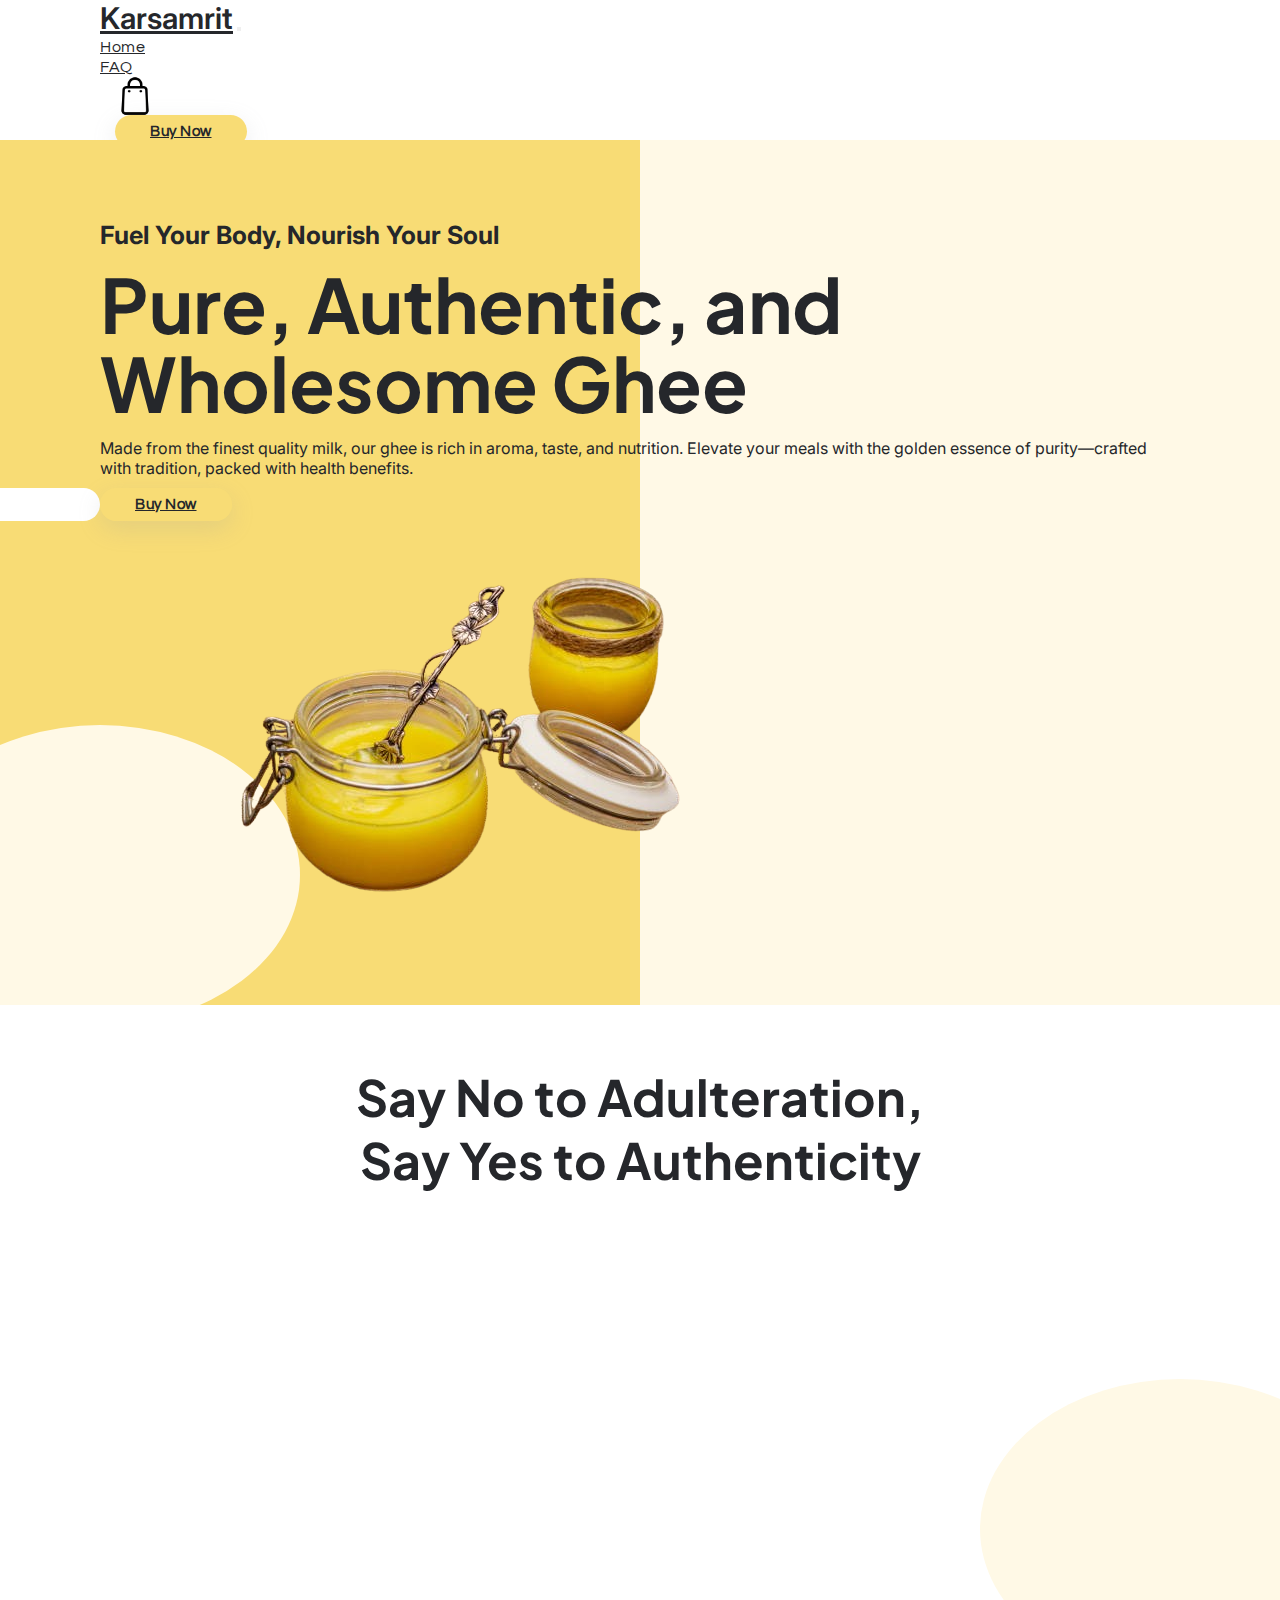
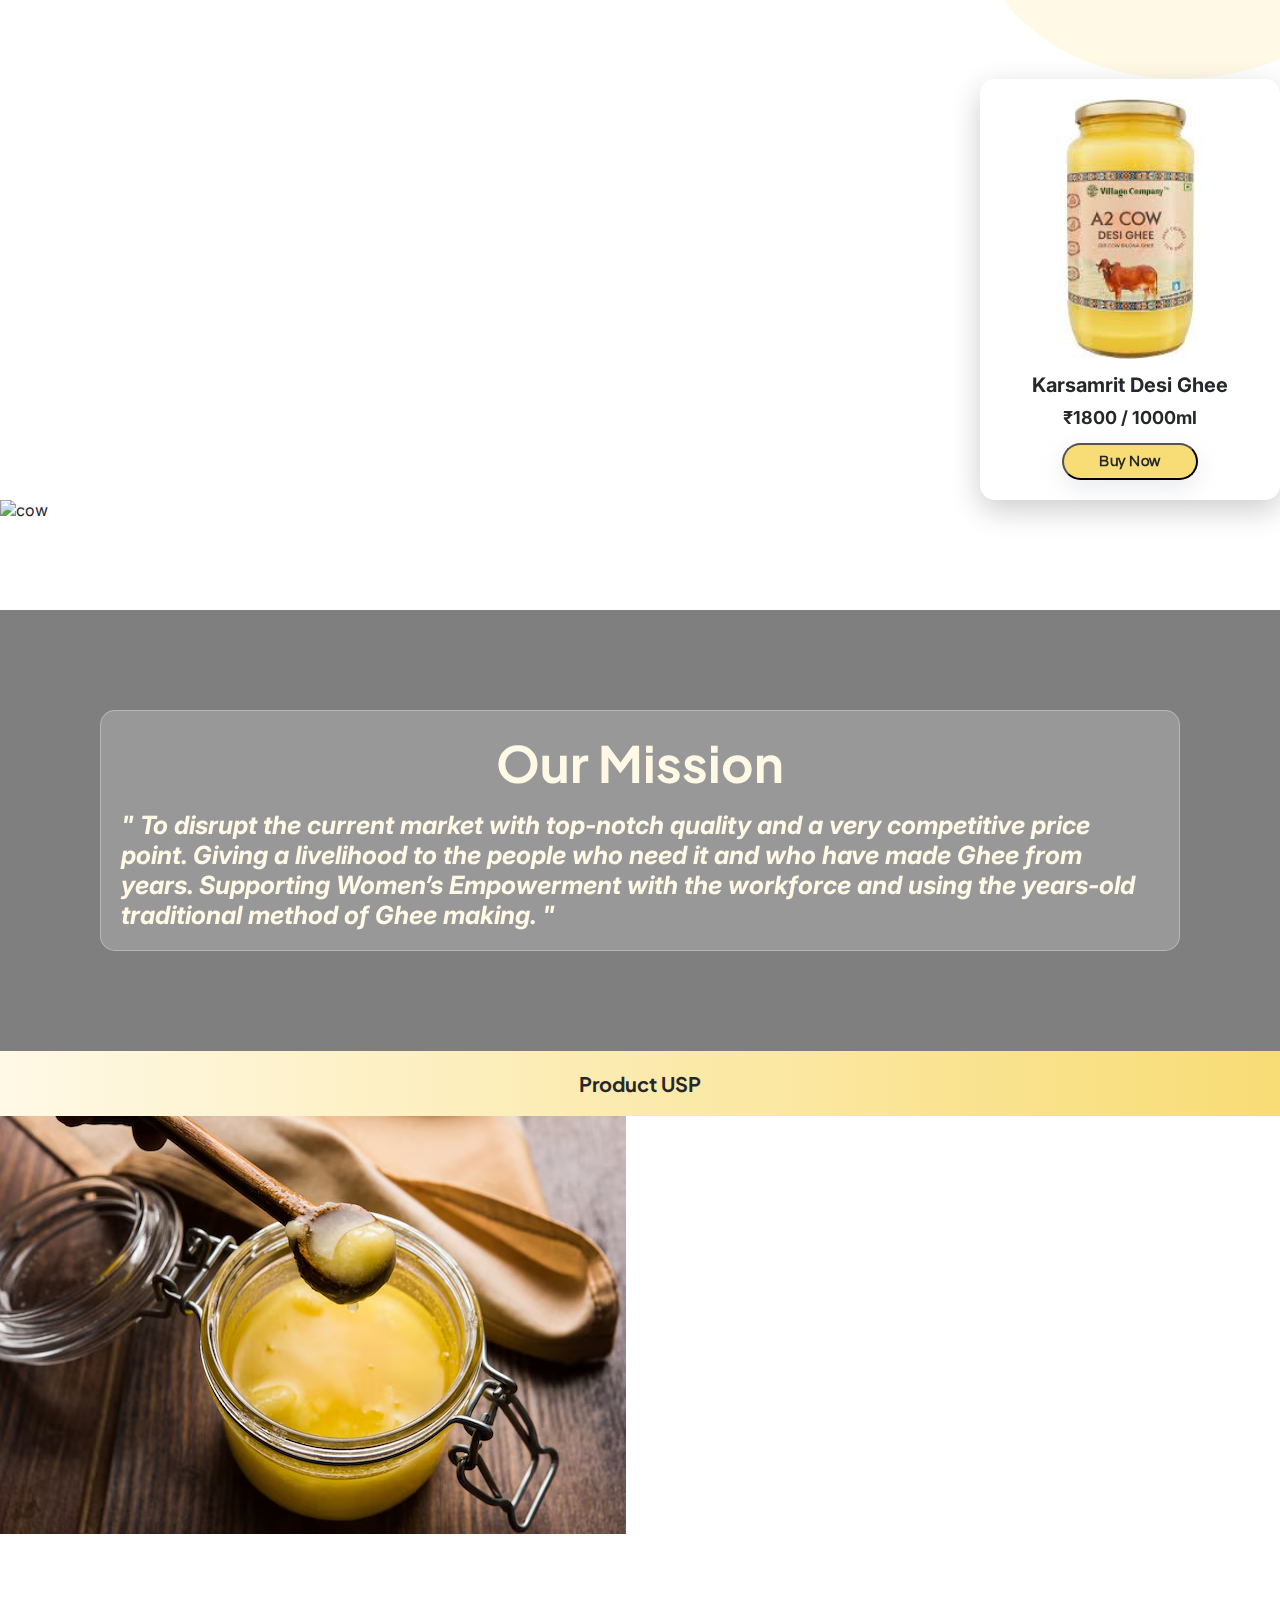
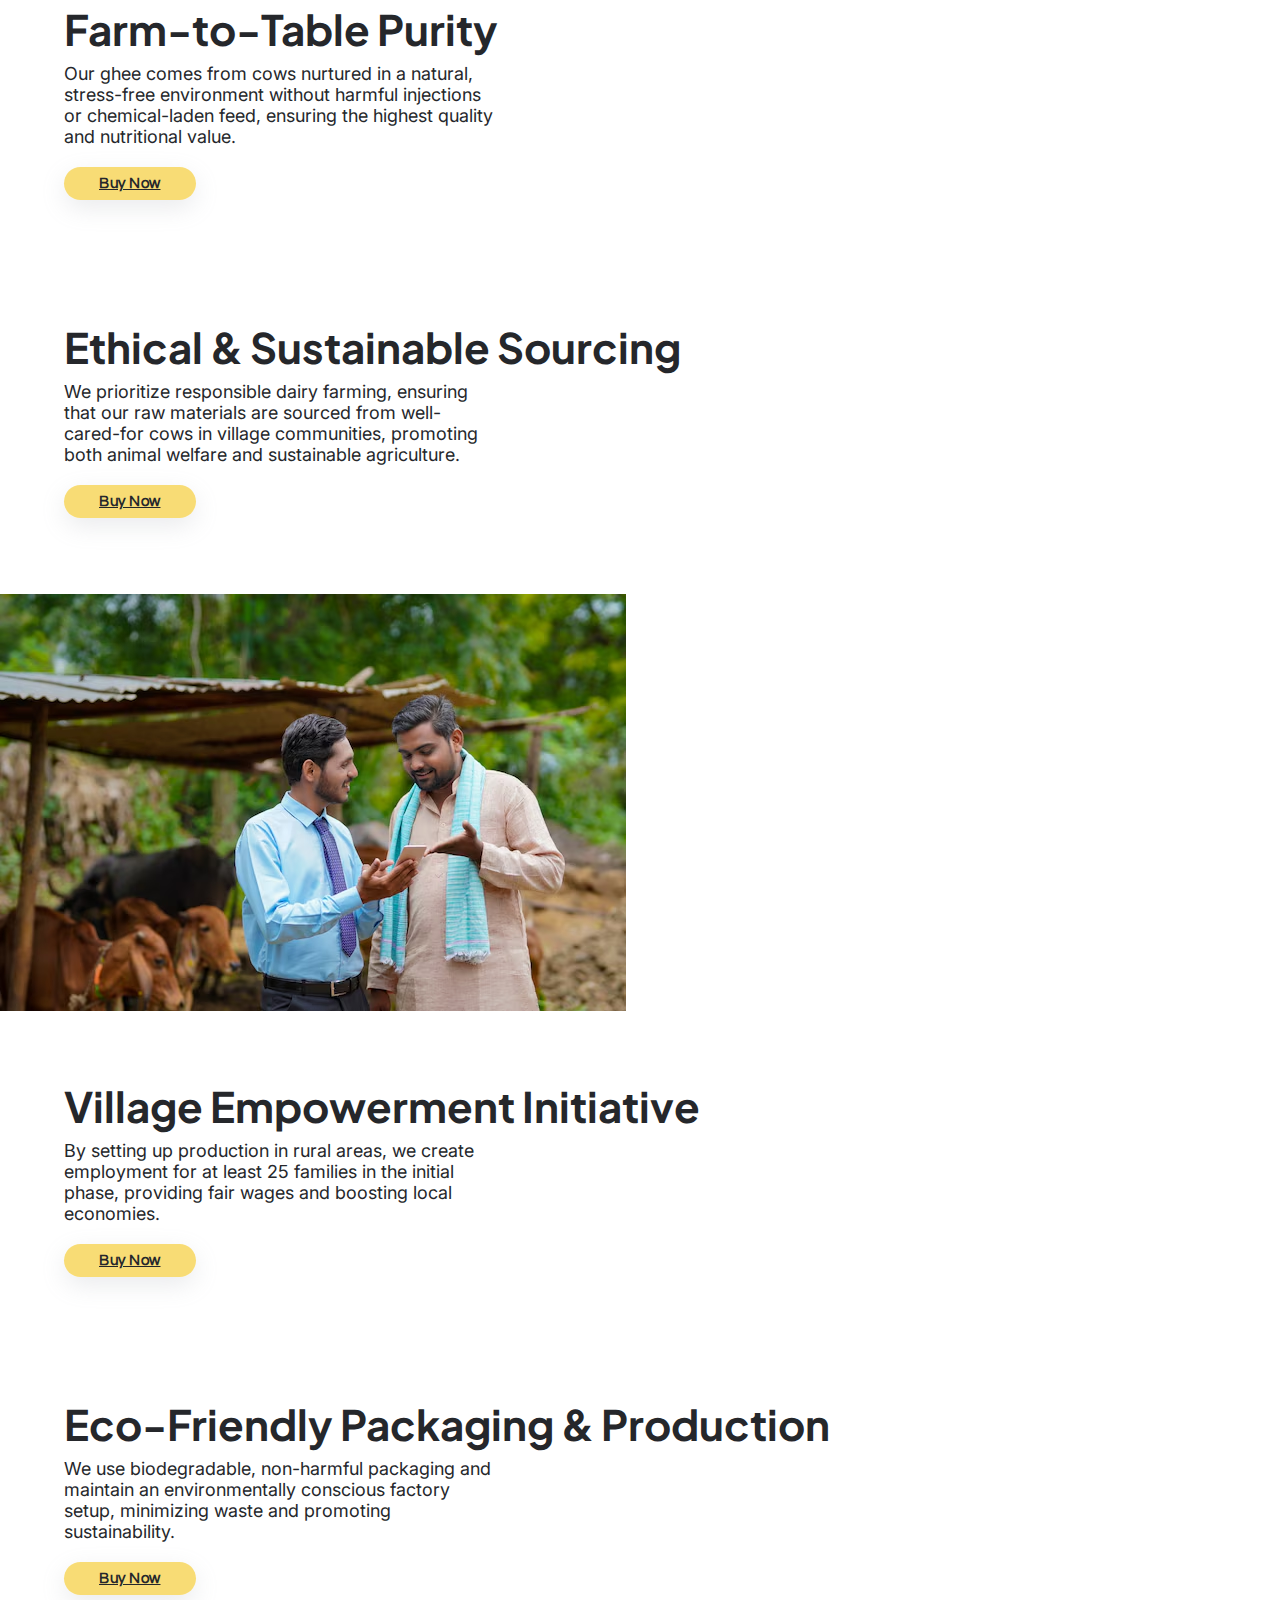
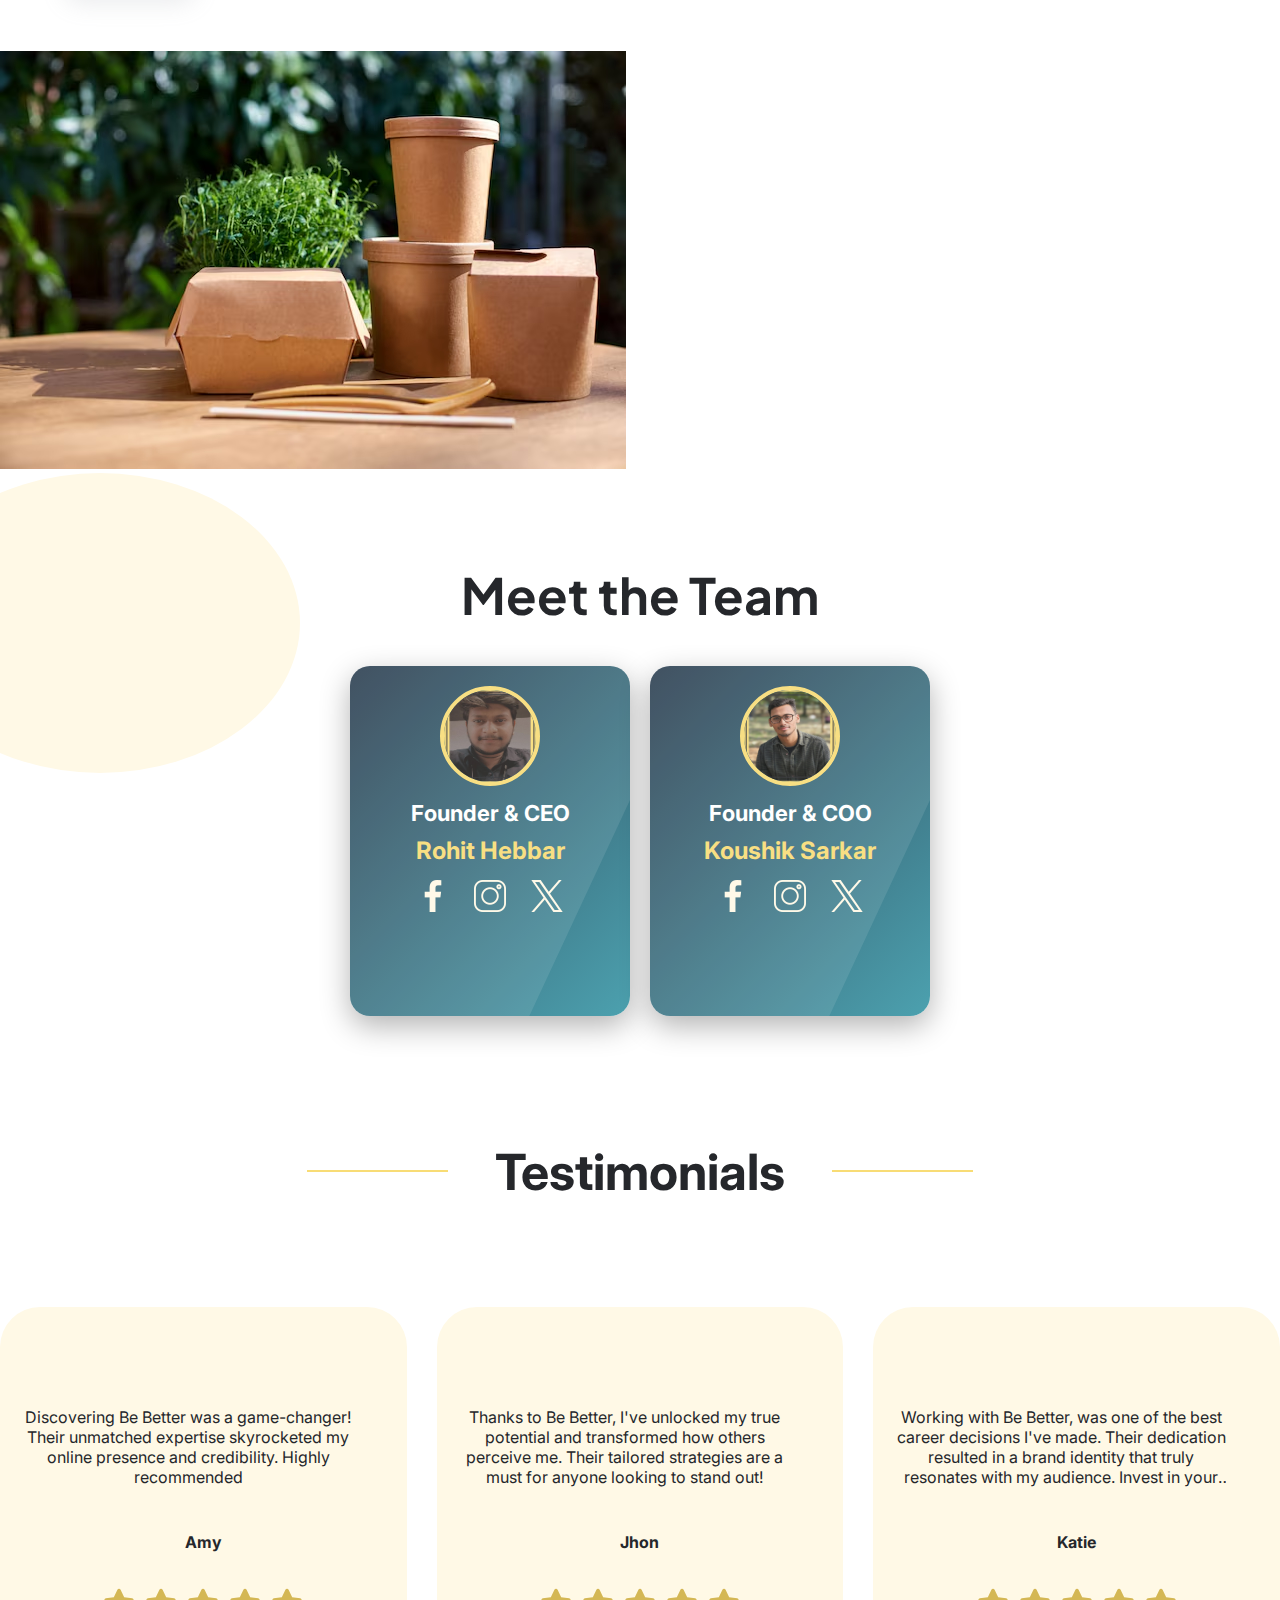
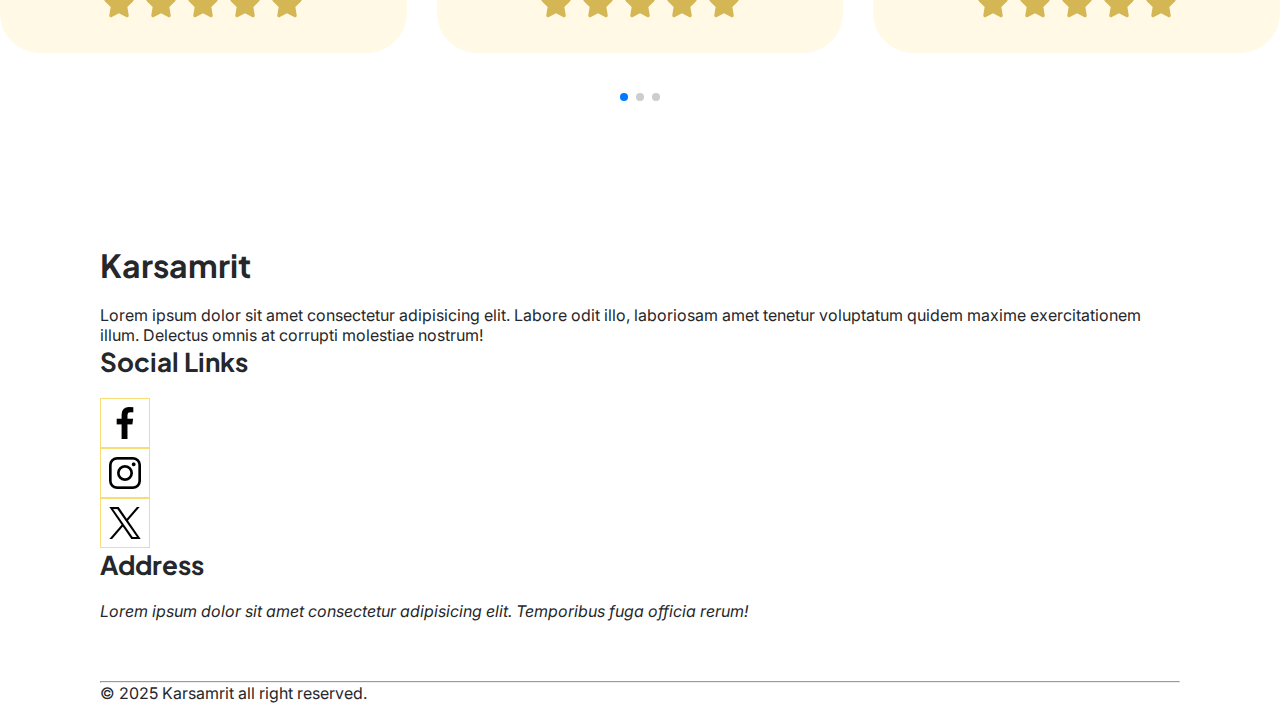
==== commit 2c2389ab: "ui updation" ====
--- a/index.html
+++ b/index.html
@@ -41,7 +41,7 @@
         </ul>
         <ul class="d-flex align-items-center ctaBtns">
           <li>
-            <span class="position-relative">
+            <span class="position-relative" id="cartIcon">
               <img src="./assets/image/bag.png" alt="cart">
               <span class="cart_count">
                 0
@@ -58,6 +58,24 @@
     </div>
   </nav>
   <!-- /Header -->
+  <!-- Sidebar Cart -->
+   <div id="overlay">
+   </div>
+   <div class="sideBar">
+      <div class="sideBarHeader d-flex align-items-center justify-content-between">
+         <h3>Cart <span>(0 items )</span></h3>
+         <span id="closeSidebar">
+            <img src="./assets/image/close.png" width="25" alt="">
+         </span>
+      </div>
+      <!-- If Empty  -->
+      <div class="emptyDiv">
+         <img src="./assets/image/emptycart.png" alt="">
+        Your cart is empty.
+      </div>
+      <!-- /If Empty  -->
+   </div>
+  <!--/ Sidebar Cart -->
   <main>
     <section class="hero_section">
       <div class="container-fluid">
@@ -585,6 +603,31 @@
 });
 
   </script>
+  <script>
+    document.addEventListener("DOMContentLoaded", function () {
+    const cartIcon = document.getElementById("cartIcon");
+    const sideBar = document.querySelector(".sideBar");
+    const overlay = document.getElementById("overlay");
+    const closeSidebar = document.getElementById("closeSidebar");
+
+    // Function to open sidebar and overlay
+    function openSidebar() {
+        sideBar.classList.add("open");
+        overlay.classList.add("show");
+    }
+
+    // Function to close sidebar and overlay
+    function closeSidebarFunc() {
+        sideBar.classList.remove("open");
+        overlay.classList.remove("show");
+    }
+
+    // Event Listeners
+    cartIcon.addEventListener("click", openSidebar);
+    closeSidebar.addEventListener("click", closeSidebarFunc);
+    overlay.addEventListener("click", closeSidebarFunc);
+});
+  </script>
 </body>
 
 </html>--- a/assets/style.css
+++ b/assets/style.css
@@ -192,6 +192,59 @@
      font-size: 30px;
      font-weight: 600;
 }
+.sideBar{
+    position: fixed;
+    top: 0;
+    right: -100%;
+    width: 420px;
+    height: 100vh;
+    background-color: #ffffff;
+    box-shadow: -5px 0 15px rgba(0, 0, 0, 0.2);
+    transition: right 0.4s ease-in-out;
+    z-index: 1000;
+}
+.sideBarHeader{
+    width: 100%;
+    padding: 16px 10px;
+    background-color: var(--secondary-color);
+}
+.sideBarHeader h3{
+    font-size: 20px;
+    font-weight: bold;
+}
+.sideBarHeader h3 span{
+    font-size: 15px;
+}
+.emptyDiv{
+    position: absolute;
+    top: 50%;
+    left: 50%;
+    transform: translate(-50%, -50%);
+    width: 100%;
+    color: var(--text-black);
+    text-align: center;
+}
+#overlay{
+    position: fixed;
+    top: 0;
+    left: 0;
+    width: 100%;
+    height: 100%;
+    background-color: rgba(0, 0, 0, 0.4);
+    z-index: 98;
+    cursor: pointer;
+    display: none;
+}
+.sideBar.open {
+    right: 0;
+}
+
+#overlay.show {
+    display: block;
+}
+#closeSidebar{
+    cursor: pointer;
+}
 /* ========Start Buttons======= */
 .btnPrimary {
     background-color: var(--theme-color);
@@ -412,17 +465,16 @@
     background-size: cover;
     background-attachment: fixed;
 }
-/* .mission::before{
+.mission::before{
     position: absolute;
     content: '';
-    width: 50%;
+    width: 100%;
     height: 100%;
-    background-color: #FFF9E6;
+    background-color: rgba(0, 0, 0, 0.5);
     top: 0;
     left: 0;
     z-index: -1;
-    box-shadow: rgba(100, 100, 111, 0.2) 0px 7px 29px 0px;
-} */
+}
 .mission_inner {
     background: rgba(255, 255, 255, 0.2); /* Light transparent background */
     backdrop-filter: blur(10px); /* Blur effect */
@@ -436,7 +488,7 @@
     font-size: 25px;
     font-style: italic;
     margin-top: 1rem;
-    color: var(--theme-color);
+    color: var(--secondary-color);
     font-weight: bold;
 }
 .mission h3{
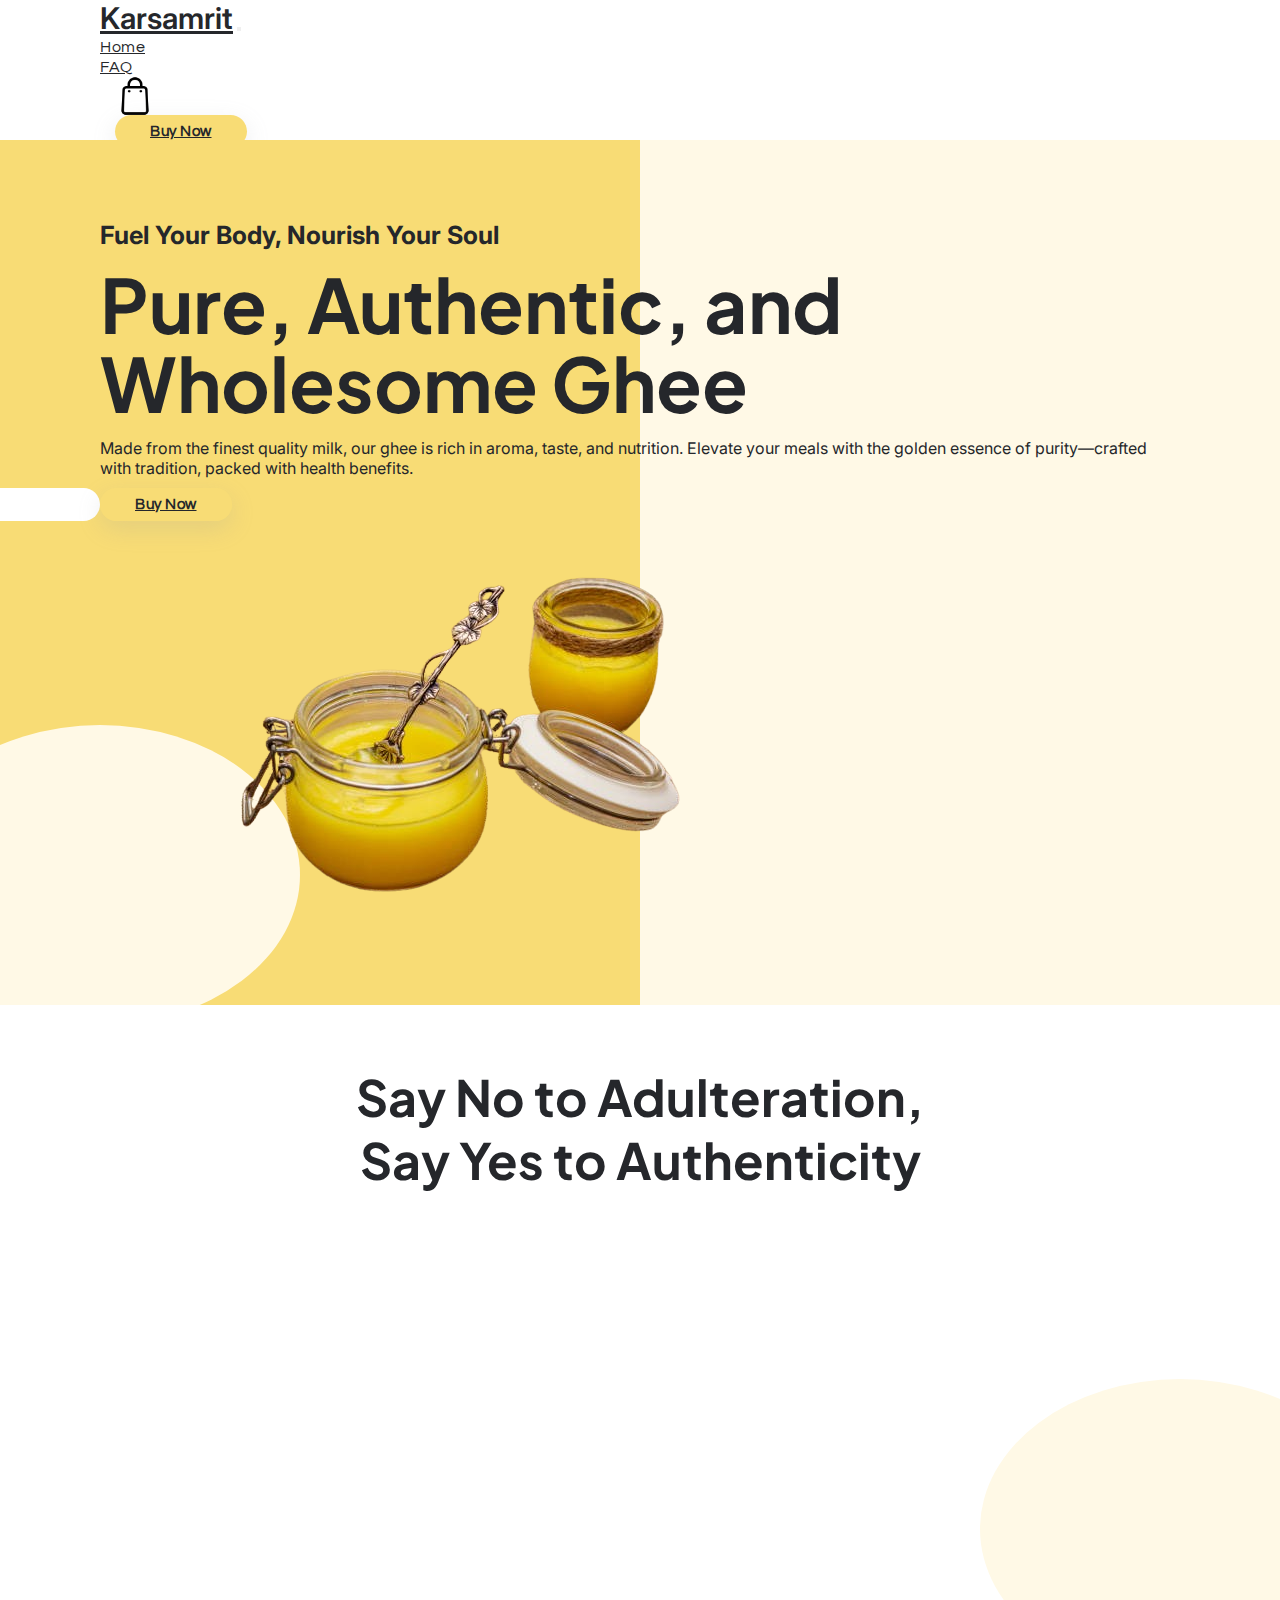
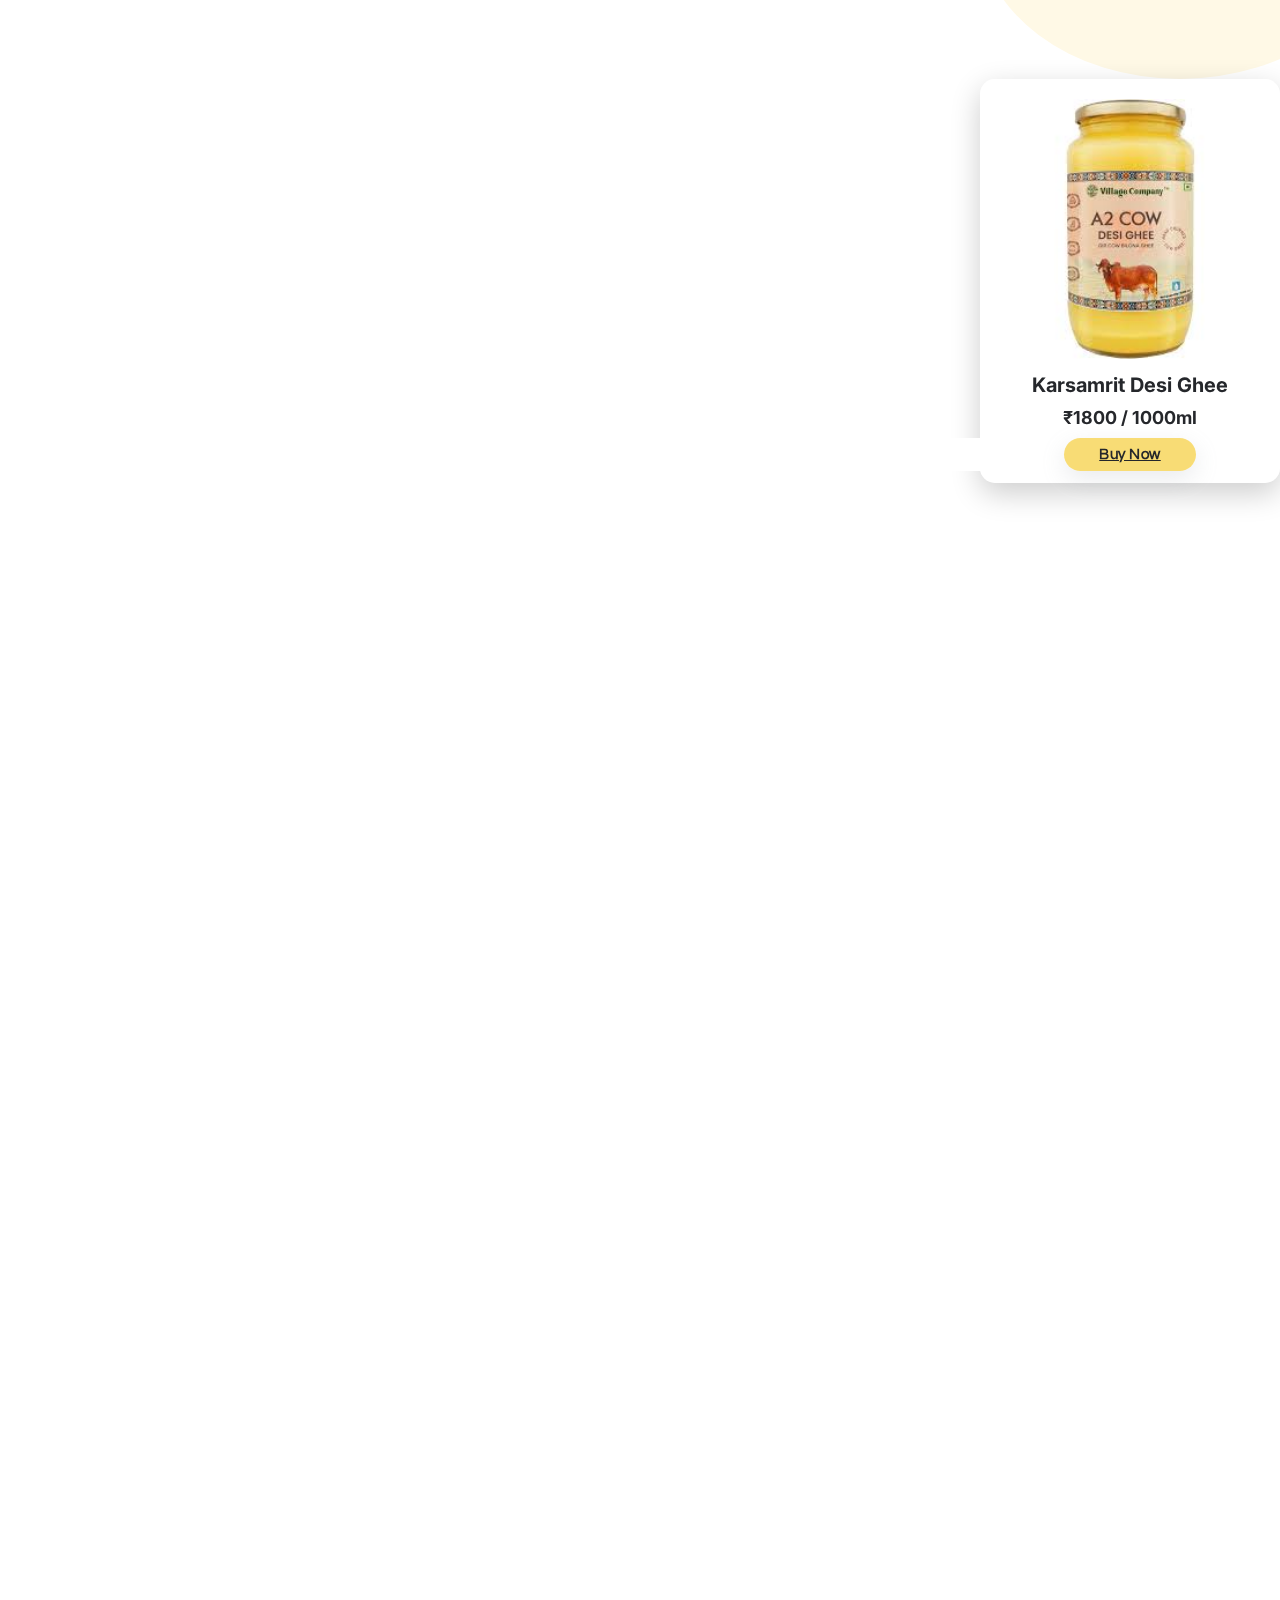
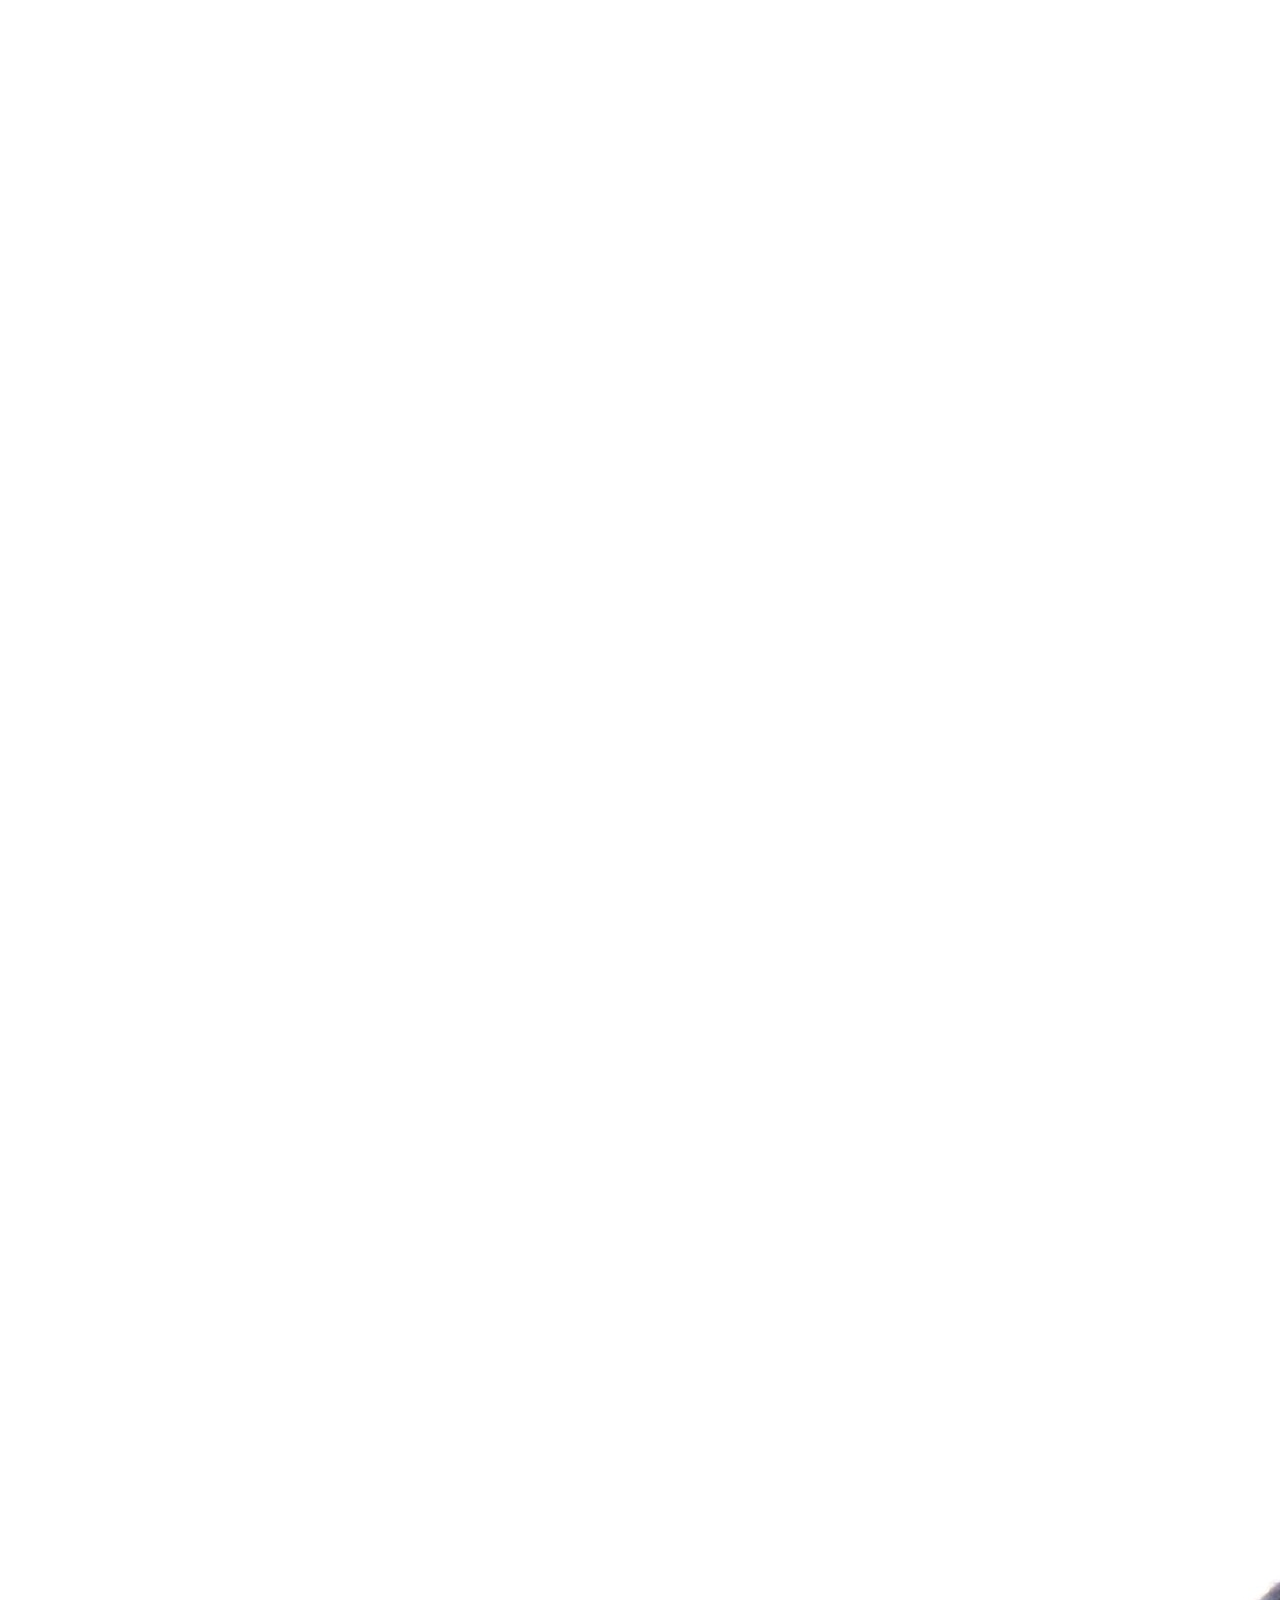
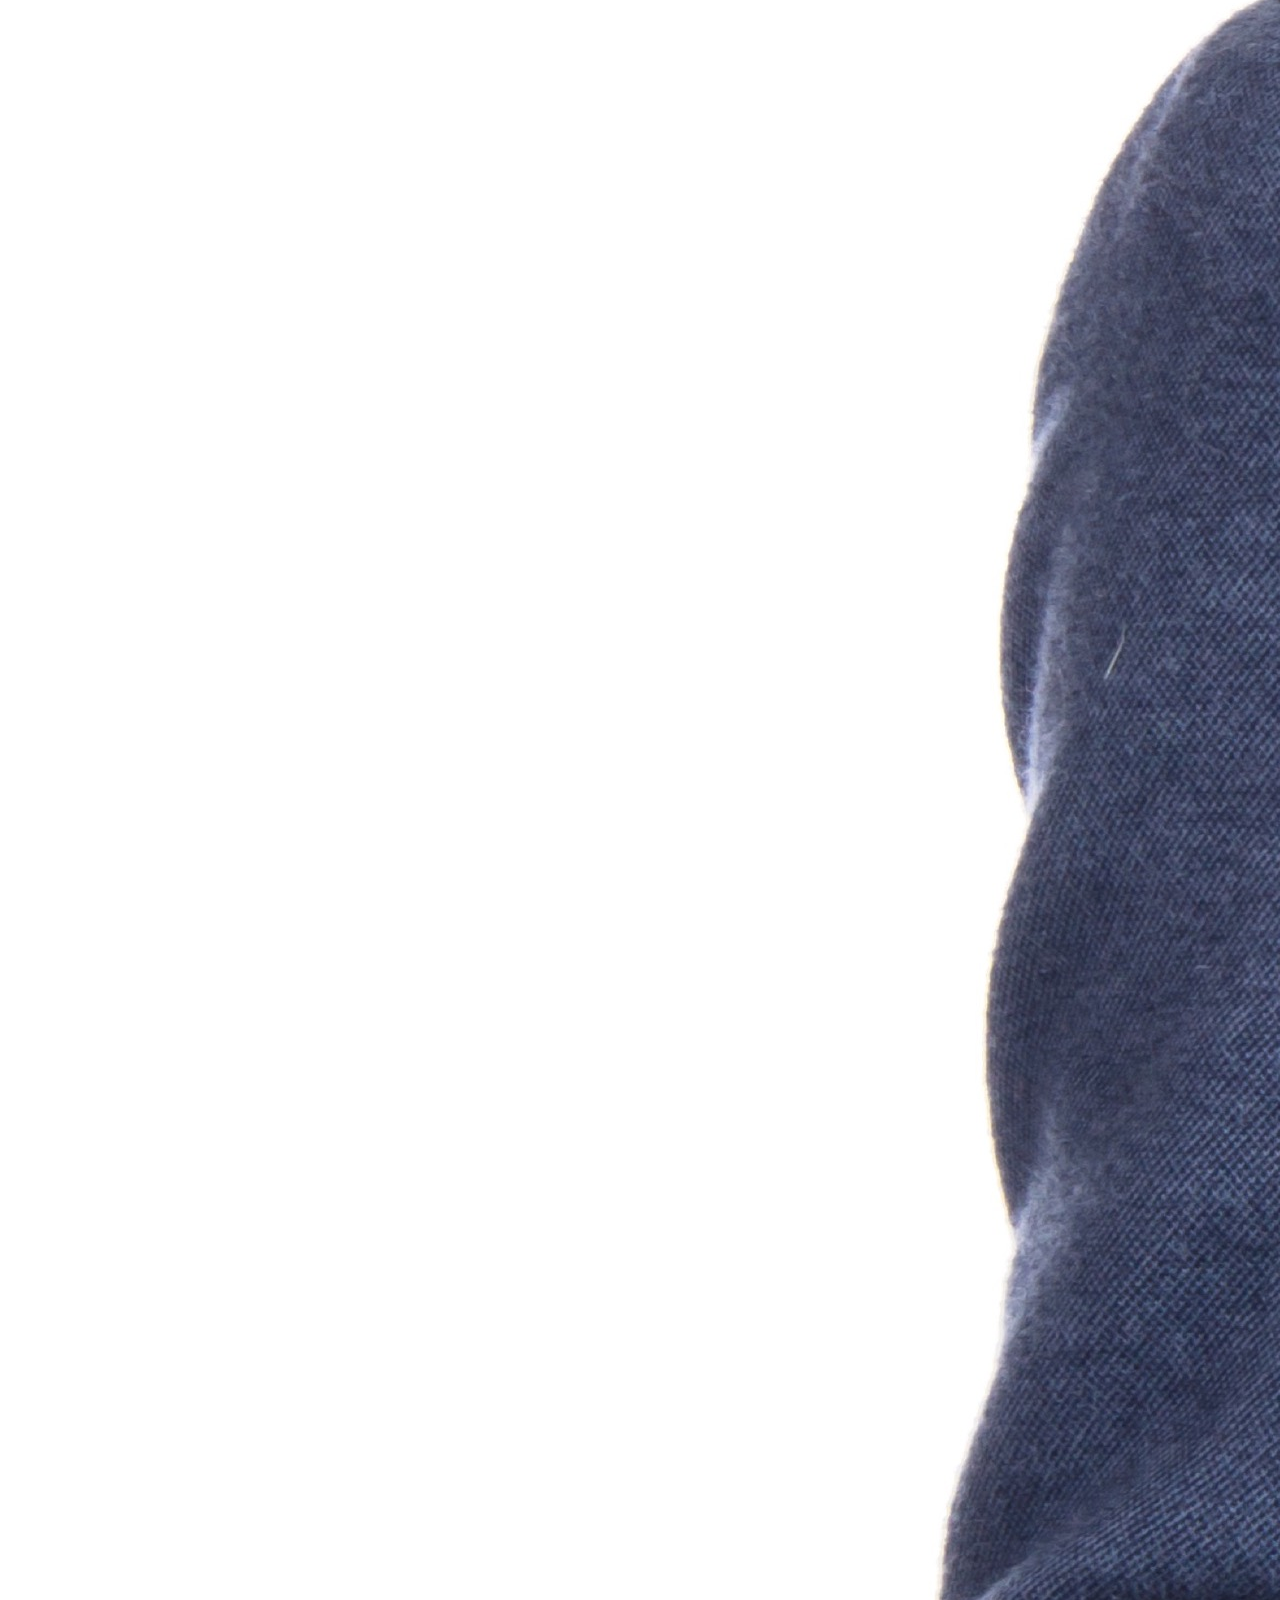
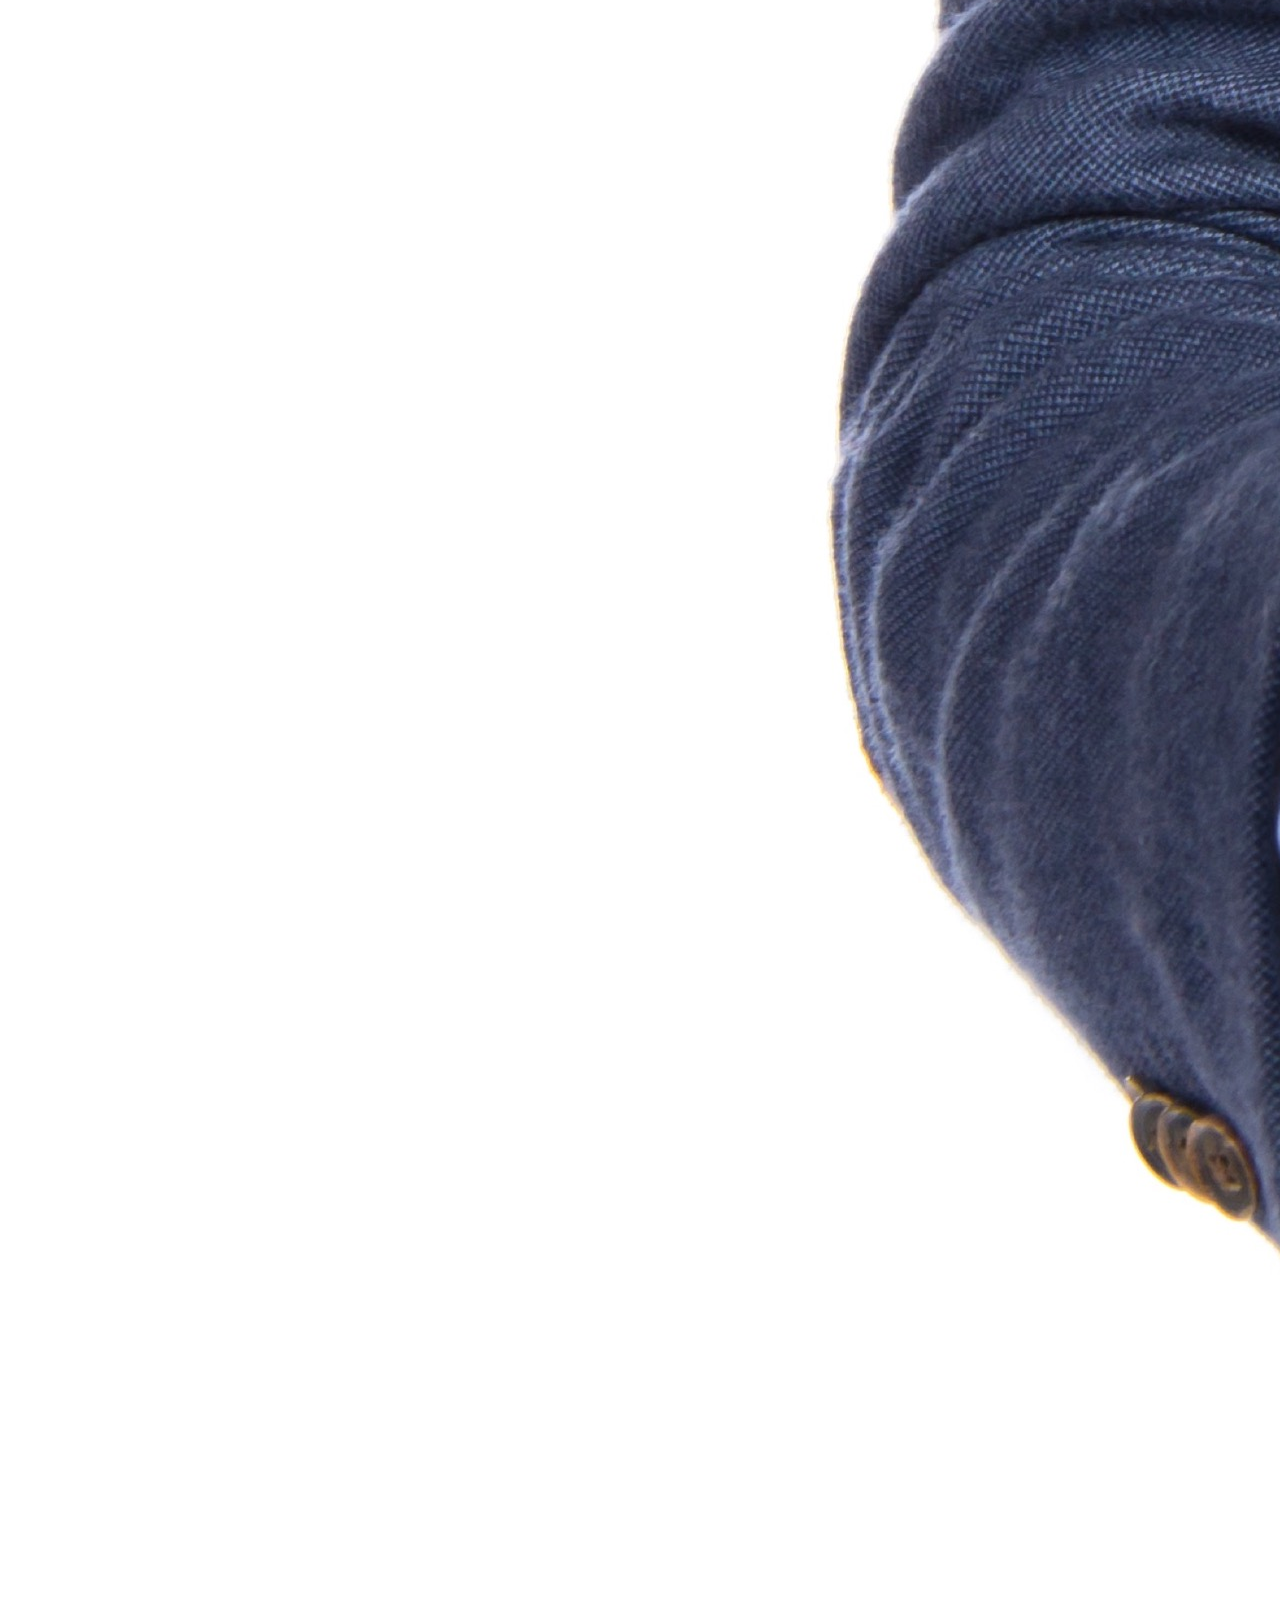
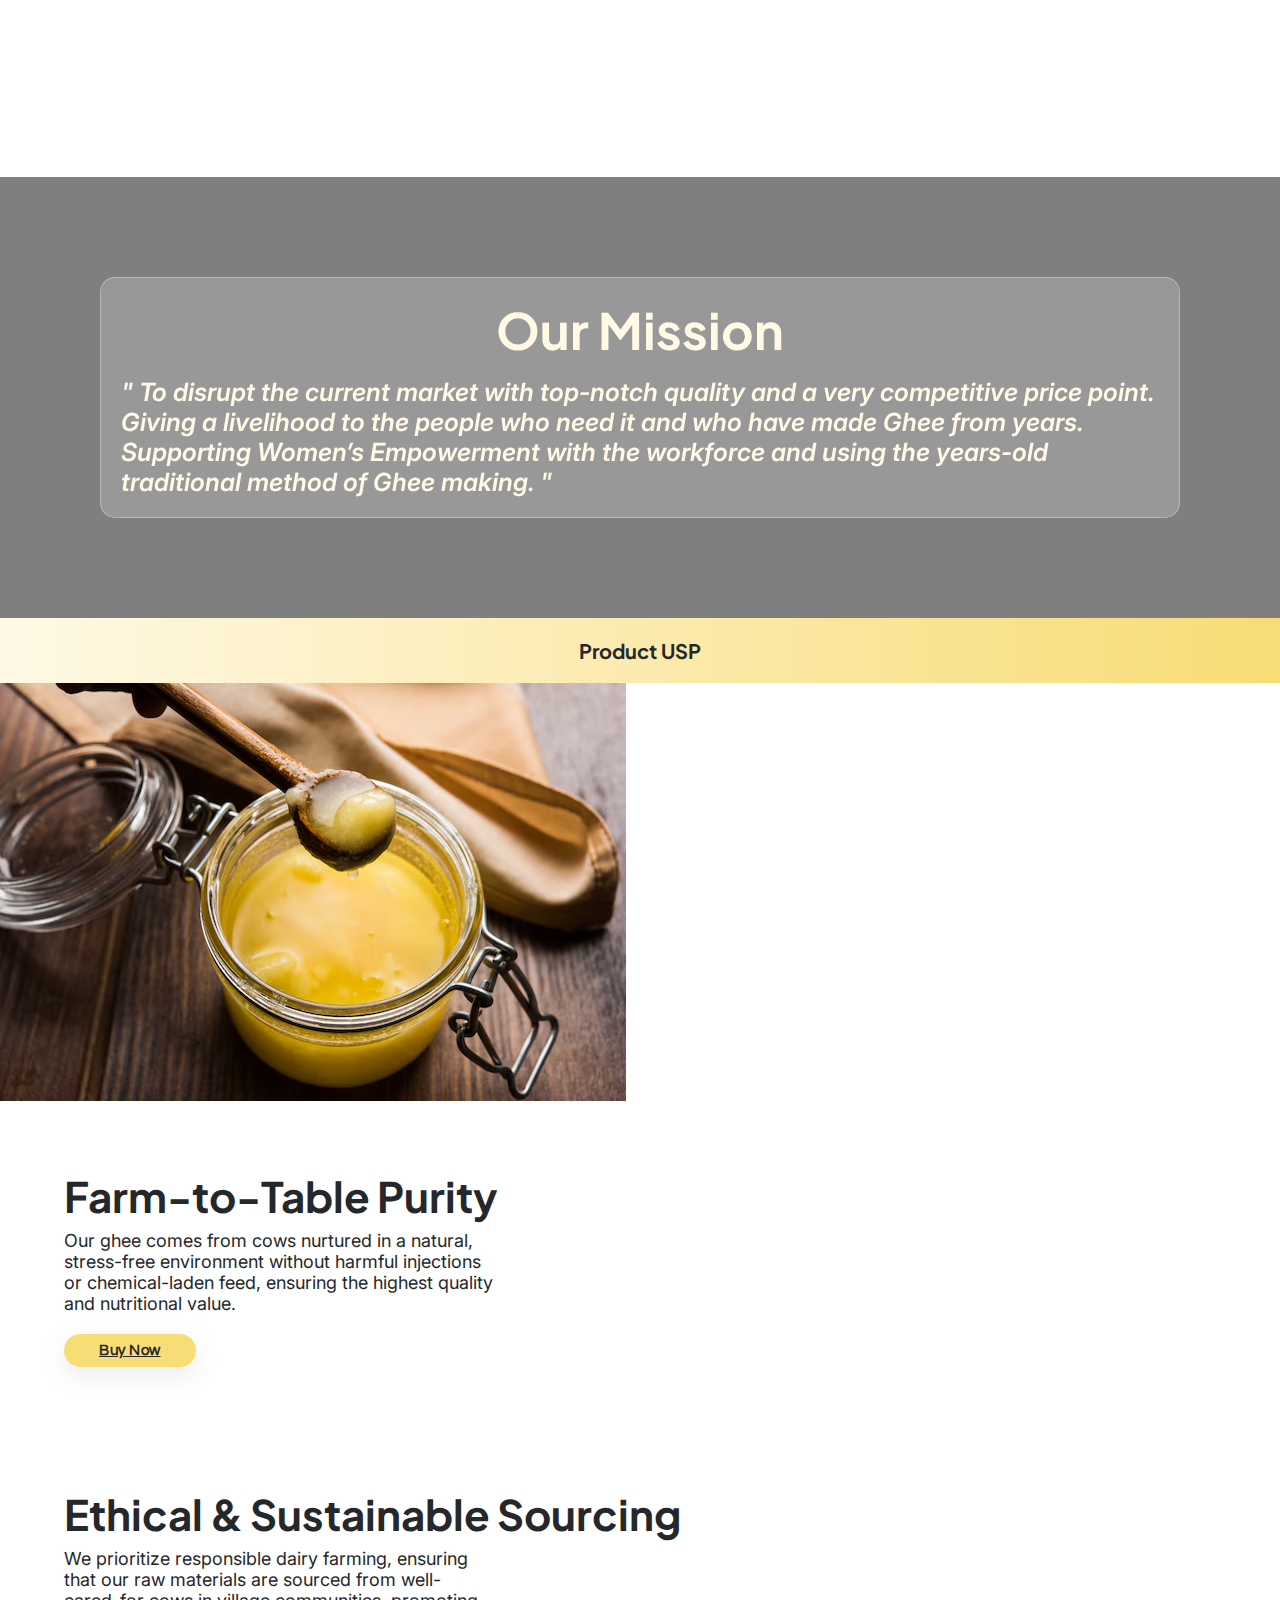
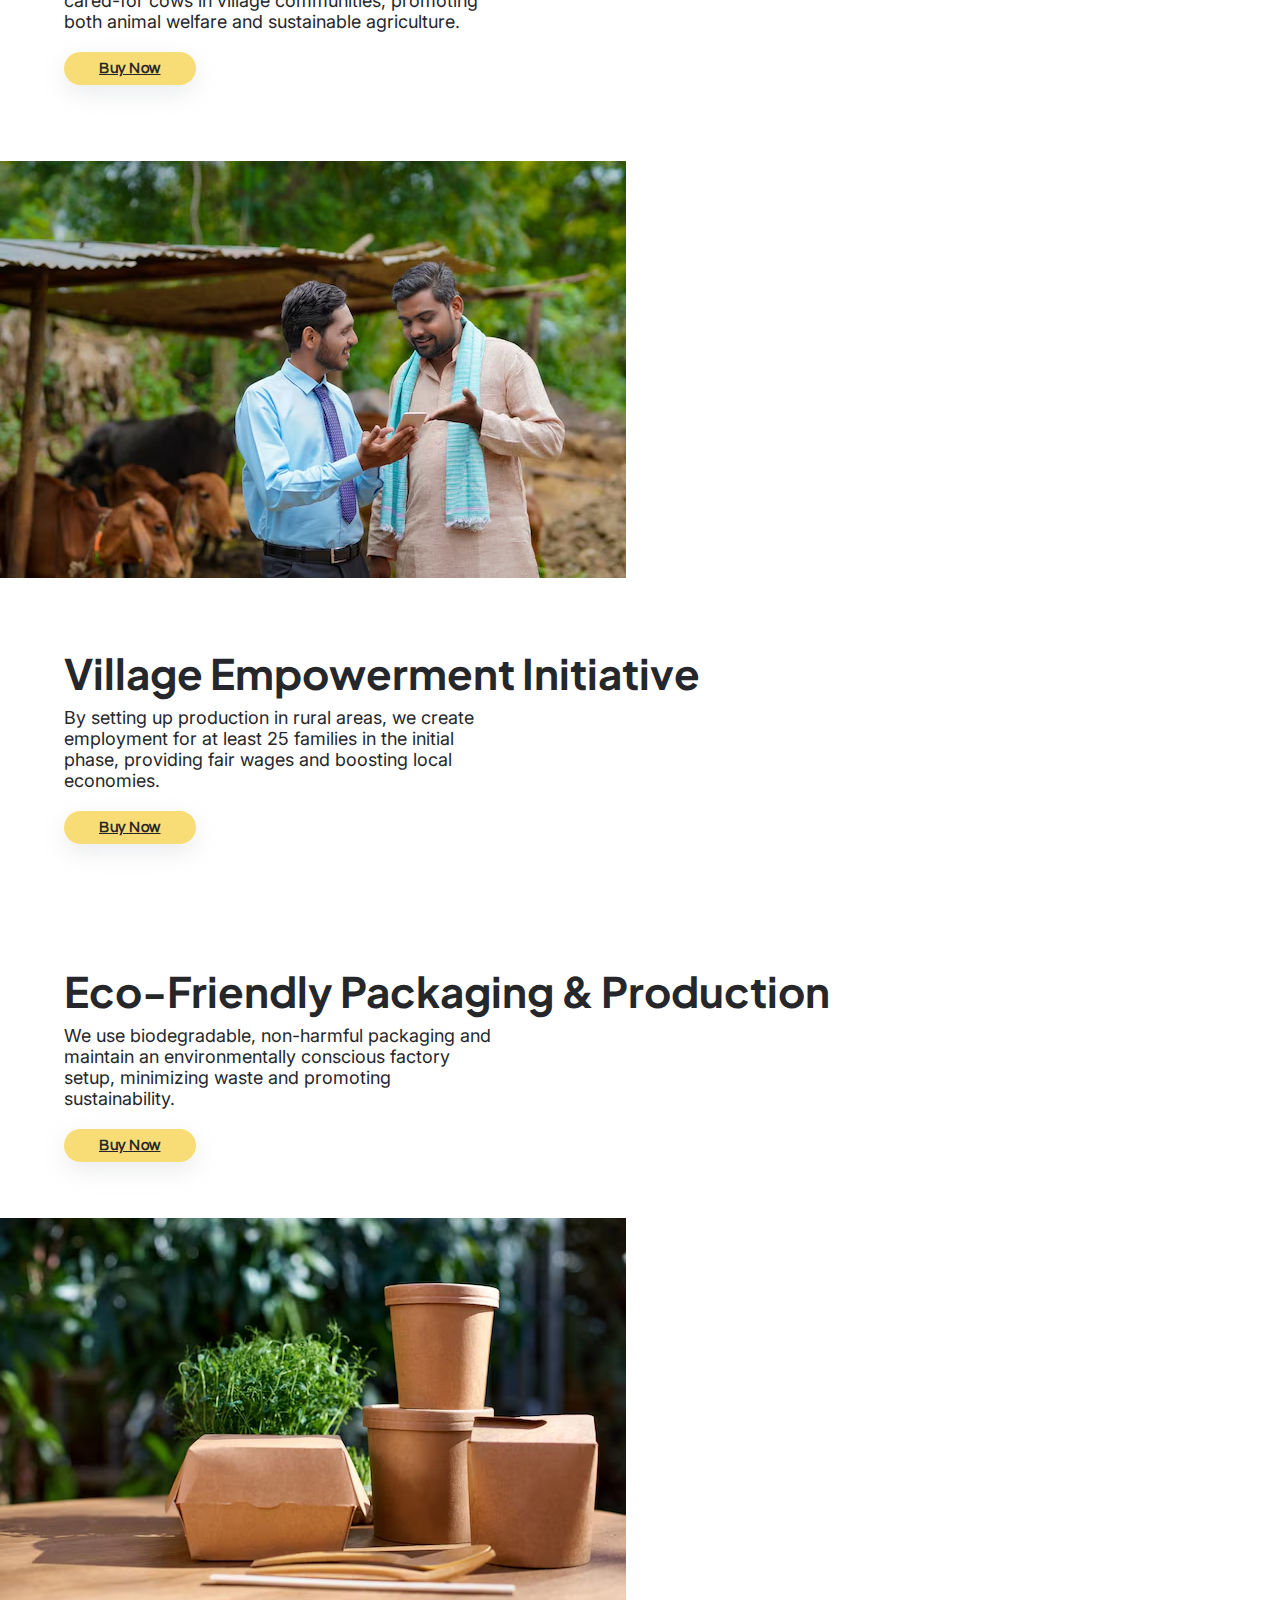
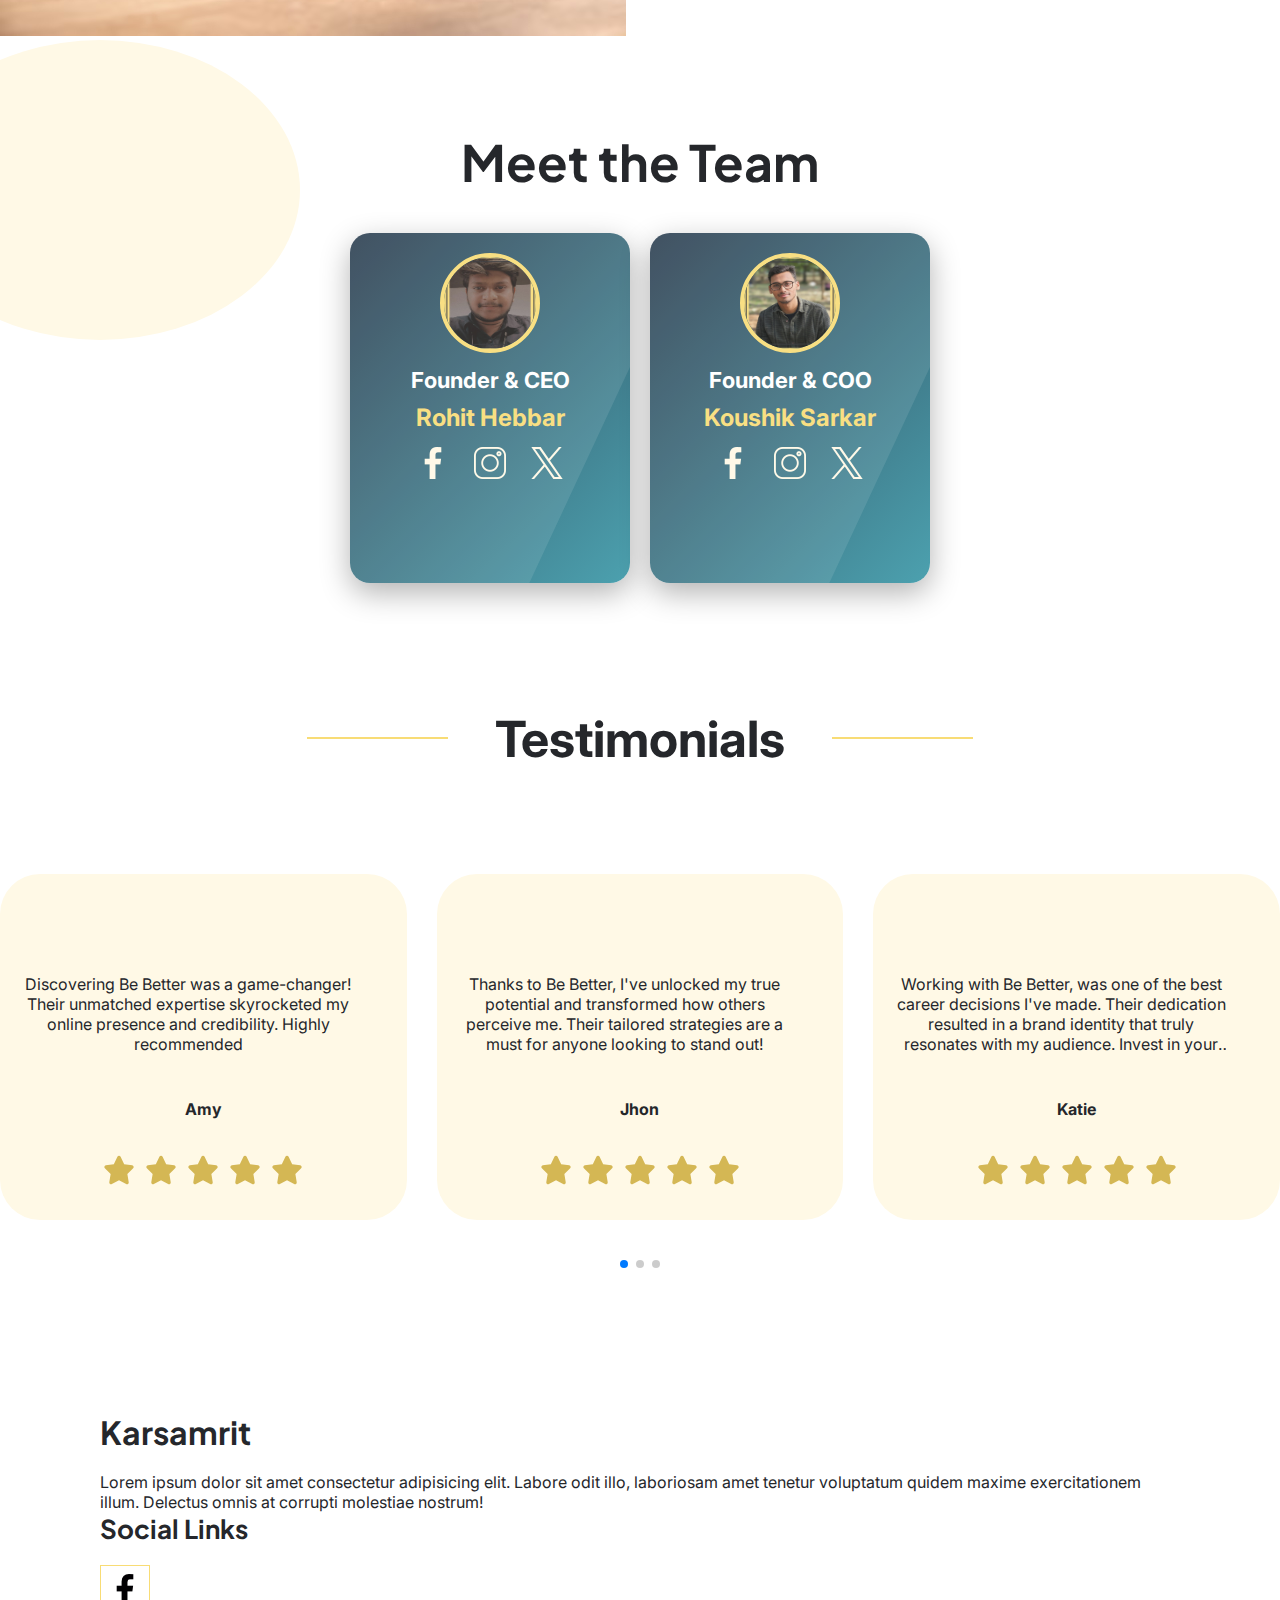
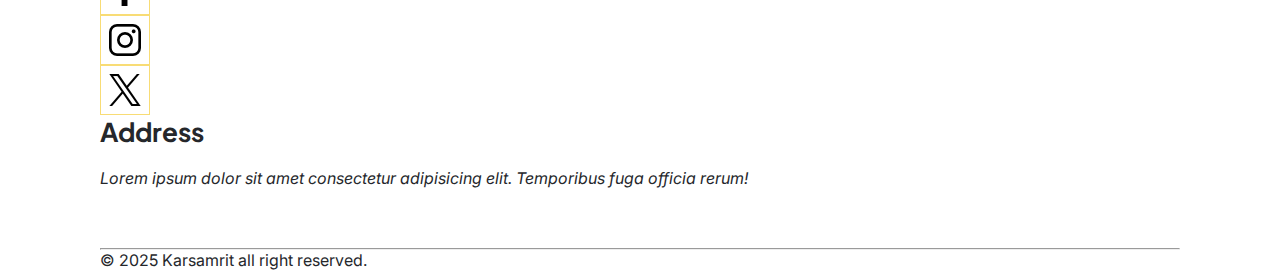
==== commit b0eb3fa3: "ui updation" ====
--- a/index.html
+++ b/index.html
@@ -13,7 +13,7 @@
   <link
     href="https://fonts.googleapis.com/css2?family=IBM+Plex+Sans:ital,wght@0,100..700;1,100..700&family=Inter:ital,opsz,wght@0,14..32,100..900;1,14..32,100..900&family=Plus+Jakarta+Sans:ital,wght@0,200..800;1,200..800&family=Questrial&display=swap"
     rel="stylesheet">
-    <!-- Swiper CSS -->
+  <!-- Swiper CSS -->
   <link rel="stylesheet" href="https://cdn.jsdelivr.net/npm/swiper@11/swiper-bundle.min.css">
 
   <!-- Swiper JS -->
@@ -25,7 +25,7 @@
   <!-- Header -->
   <nav class="navbar navbar-expand-sm">
     <div class="container-fluid">
-      <a class="navbar-brand" href="#">Karsamrit</a>
+      <a class="navbar-brand" href="./index.html">Karsamrit</a>
       <button class="navbar-toggler" type="button" data-bs-toggle="collapse" data-bs-target="#navbarNav"
         aria-controls="navbarNav" aria-expanded="false" aria-label="Toggle navigation">
         <span class="navbar-toggler-icon"></span>
@@ -49,7 +49,7 @@
             </span>
           </li>
           <li>
-            <a href="#" class="btn btnPrimary">
+            <a href="./buy_now.html" class="btn btnPrimary">
               Buy Now
             </a>
           </li>
@@ -59,22 +59,22 @@
   </nav>
   <!-- /Header -->
   <!-- Sidebar Cart -->
-   <div id="overlay">
-   </div>
-   <div class="sideBar">
-      <div class="sideBarHeader d-flex align-items-center justify-content-between">
-         <h3>Cart <span>(0 items )</span></h3>
-         <span id="closeSidebar">
-            <img src="./assets/image/close.png" width="25" alt="">
-         </span>
-      </div>
-      <!-- If Empty  -->
-      <div class="emptyDiv">
-         <img src="./assets/image/emptycart.png" alt="">
-        Your cart is empty.
-      </div>
-      <!-- /If Empty  -->
-   </div>
+  <div id="overlay">
+  </div>
+  <div class="sideBar">
+    <div class="sideBarHeader d-flex align-items-center justify-content-between">
+      <h3>Cart <span>( 0 items )</span></h3>
+      <span id="closeSidebar">
+        <img src="./assets/image/close.png" width="25" alt="">
+      </span>
+    </div>
+    <!-- If Empty  -->
+    <div class="emptyDiv">
+      <img src="./assets/image/emptycart.png" alt="">
+      Your cart is empty.
+    </div>
+    <!-- /If Empty  -->
+  </div>
   <!--/ Sidebar Cart -->
   <main>
     <section class="hero_section">
@@ -90,7 +90,7 @@
                 Made from the finest quality milk, our ghee is rich in aroma, taste, and nutrition. Elevate your meals
                 with the golden essence of purity—crafted with tradition, packed with health benefits.
               </p>
-              <a href="#" class="btn btnPrimary">
+              <a href="./buy_now.html" class="btn btnPrimary">
                 Buy Now
               </a>
             </div>
@@ -139,18 +139,18 @@
         </div>
       </div>
     </section>
-    <div class="container productContainer">
+    <div class="container productContainer pb-0">
       <div class="row">
         <div class="col-md-6">
           <div class="product-card">
             <img src="./assets/image/a2ghee.jpeg" alt="Ghee">
             <h3>Karsamrit Desi Ghee</h3>
             <p class="price">₹1800 / 1000ml</p>
-            <button class="btn btnPrimary">Buy Now</button>
-        </div>
+            <a href="./buy_now.html" class="btn btnPrimary">Buy Now</a>
+          </div>
         </div>
         <div class="col-md-6">
-          <img src="./assets/image/cow.png" alt="cow" class="w-100 cowImg">
+          <img src="./assets/image/offering.jpg" alt="cow" class="w-100 cowImg">
         </div>
       </div>
     </div>
@@ -179,7 +179,7 @@
     <section class="newUsp">
       <div class="col-header">
         <h4>Product USP</h4>
-     </div>
+      </div>
       <div class="row">
         <div class="col-md-6 col">
           <img src="./assets/image/ghee26.avif" class="w-100" alt="">
@@ -192,7 +192,7 @@
               environment without harmful injections or
               chemical-laden feed, ensuring the highest
               quality and nutritional value.</p>
-            <a href="#" class="btn btnPrimary">
+            <a href="./buy_now.html" class="btn btnPrimary">
               Buy Now
             </a>
           </div>
@@ -206,7 +206,7 @@
               from well-cared-for cows in village
               communities, promoting both animal
               welfare and sustainable agriculture.</p>
-            <a href="#" class="btn btnPrimary">
+            <a href="./buy_now.html" class="btn btnPrimary">
               Buy Now
             </a>
           </div>
@@ -225,7 +225,7 @@
               create employment for at least 25 families
               in the initial phase, providing fair wages and
               boosting local economies.</p>
-            <a href="#" class="btn btnPrimary">
+            <a href="./buy_now.html" class="btn btnPrimary">
               Buy Now
             </a>
           </div>
@@ -238,7 +238,7 @@
               and maintain an environmentally conscious
               factory setup, minimizing waste and
               promoting sustainability.</p>
-            <a href="#" class="btn btnPrimary">
+            <a href="./buy_now.html" class="btn btnPrimary">
               Buy Now
             </a>
           </div>
@@ -301,206 +301,297 @@
       </div>
     </section>
     <!-- testimonial section -->
-<section class="testimonial-section" id="testimonials">
-  <div class="container">
-    <h2 class="section-title">Testimonials</h2>
-    <div class="swiper testimonial-wrapper grid-col-3">
-      <div class="swiper-wrapper">
-        <div class="swiper-slide testimonial-items">
-          <div class="testimonial-img tm-img-1">
-            <!-- <img src="assets/images/testimonial-profile-1.png" alt=""> -->
-          </div>
-          <p class="testimonial-text">Discovering Be Better was a game-changer! Their unmatched
-            expertise skyrocketed my online
-            presence and credibility.
-            Highly recommended</p>
-          <h3 class="testimonial-title">Amy</h3>
-          <div class="review-stars">
-            <svg width="200" height="32" viewBox="0 0 200 32" fill="none" xmlns="http://www.w3.org/2000/svg">
-              <path d="M17.6056 2.77777C17.3111 2.16666 16.6889 1.77777 16.0056 1.77777C15.3222 1.77777 14.7056 2.16666 14.4056 2.77777L10.8333 10.1278L2.85556 11.3055C2.18889 11.4055 1.63333 11.8722 1.42778 12.5111C1.22222 13.15 1.38889 13.8555 1.86667 14.3278L7.65556 20.0555L6.28889 28.15C6.17778 28.8167 6.45556 29.4944 7.00556 29.8889C7.55556 30.2833 8.28333 30.3333 8.88333 30.0167L16.0111 26.2111L23.1389 30.0167C23.7389 30.3333 24.4667 30.2889 25.0167 29.8889C25.5667 29.4889 25.8444 28.8167 25.7333 28.15L24.3611 20.0555L30.15 14.3278C30.6278 13.8555 30.8 13.15 30.5889 12.5111C30.3778 11.8722 29.8278 11.4055 29.1611 11.3055L21.1778 10.1278L17.6056 2.77777Z" fill="#D4B754" />
-              <path d="M59.6056 2.77777C59.3111 2.16666 58.6889 1.77777 58.0056 1.77777C57.3222 1.77777 56.7056 2.16666 56.4056 2.77777L52.8333 10.1278L44.8556 11.3055C44.1889 11.4055 43.6333 11.8722 43.4278 12.5111C43.2222 13.15 43.3889 13.8555 43.8667 14.3278L49.6556 20.0555L48.2889 28.15C48.1778 28.8167 48.4556 29.4944 49.0056 29.8889C49.5556 30.2833 50.2833 30.3333 50.8833 30.0167L58.0111 26.2111L65.1389 30.0167C65.7389 30.3333 66.4667 30.2889 67.0167 29.8889C67.5667 29.4889 67.8444 28.8167 67.7333 28.15L66.3611 20.0555L72.15 14.3278C72.6278 13.8555 72.8 13.15 72.5889 12.5111C72.3778 11.8722 71.8278 11.4055 71.1611 11.3055L63.1778 10.1278L59.6056 2.77777Z" fill="#D4B754" />
-              <path d="M101.606 2.77777C101.311 2.16666 100.689 1.77777 100.006 1.77777C99.3222 1.77777 98.7056 2.16666 98.4056 2.77777L94.8333 10.1278L86.8556 11.3055C86.1889 11.4055 85.6333 11.8722 85.4278 12.5111C85.2222 13.15 85.3889 13.8555 85.8667 14.3278L91.6556 20.0555L90.2889 28.15C90.1778 28.8167 90.4556 29.4944 91.0056 29.8889C91.5556 30.2833 92.2833 30.3333 92.8833 30.0167L100.011 26.2111L107.139 30.0167C107.739 30.3333 108.467 30.2889 109.017 29.8889C109.567 29.4889 109.844 28.8167 109.733 28.15L108.361 20.0555L114.15 14.3278C114.628 13.8555 114.8 13.15 114.589 12.5111C114.378 11.8722 113.828 11.4055 113.161 11.3055L105.178 10.1278L101.606 2.77777Z" fill="#D4B754" />
-              <path d="M143.606 2.77777C143.311 2.16666 142.689 1.77777 142.006 1.77777C141.322 1.77777 140.706 2.16666 140.406 2.77777L136.833 10.1278L128.856 11.3055C128.189 11.4055 127.633 11.8722 127.428 12.5111C127.222 13.15 127.389 13.8555 127.867 14.3278L133.656 20.0555L132.289 28.15C132.178 28.8167 132.456 29.4944 133.006 29.8889C133.556 30.2833 134.283 30.3333 134.883 30.0167L142.011 26.2111L149.139 30.0167C149.739 30.3333 150.467 30.2889 151.017 29.8889C151.567 29.4889 151.844 28.8167 151.733 28.15L150.361 20.0555L156.15 14.3278C156.628 13.8555 156.8 13.15 156.589 12.5111C156.378 11.8722 155.828 11.4055 155.161 11.3055L147.178 10.1278L143.606 2.77777Z" fill="#D4B754" />
-              <path d="M185.606 2.77777C185.311 2.16666 184.689 1.77777 184.006 1.77777C183.322 1.77777 182.706 2.16666 182.406 2.77777L178.833 10.1278L170.856 11.3055C170.189 11.4055 169.633 11.8722 169.428 12.5111C169.222 13.15 169.389 13.8555 169.867 14.3278L175.656 20.0555L174.289 28.15C174.178 28.8167 174.456 29.4944 175.006 29.8889C175.556 30.2833 176.283 30.3333 176.883 30.0167L184.011 26.2111L191.139 30.0167C191.739 30.3333 192.467 30.2889 193.017 29.8889C193.567 29.4889 193.844 28.8167 193.733 28.15L192.361 20.0555L198.15 14.3278C198.628 13.8555 198.8 13.15 198.589 12.5111C198.378 11.8722 197.828 11.4055 197.161 11.3055L189.178 10.1278L185.606 2.77777Z" fill="#D4B754" />
-            </svg>
-
-          </div>
-        </div>
-        <div class="swiper-slide testimonial-items">
-          <div class="testimonial-img tm-img-2">
-            <!-- <img src="assets/images/testimonial-profile-2.png" alt=""> -->
-          </div>
-          <p class="testimonial-text">Thanks to Be Better, I've unlocked my true potential and
-            transformed how others perceive me. Their tailored strategies
-            are a must for anyone looking to stand out!</p>
-          <h3 class="testimonial-title">Jhon</h3>
-          <div class="review-stars">
-            <svg width="200" height="32" viewBox="0 0 200 32" fill="none" xmlns="http://www.w3.org/2000/svg">
-              <path d="M17.6056 2.77777C17.3111 2.16666 16.6889 1.77777 16.0056 1.77777C15.3222 1.77777 14.7056 2.16666 14.4056 2.77777L10.8333 10.1278L2.85556 11.3055C2.18889 11.4055 1.63333 11.8722 1.42778 12.5111C1.22222 13.15 1.38889 13.8555 1.86667 14.3278L7.65556 20.0555L6.28889 28.15C6.17778 28.8167 6.45556 29.4944 7.00556 29.8889C7.55556 30.2833 8.28333 30.3333 8.88333 30.0167L16.0111 26.2111L23.1389 30.0167C23.7389 30.3333 24.4667 30.2889 25.0167 29.8889C25.5667 29.4889 25.8444 28.8167 25.7333 28.15L24.3611 20.0555L30.15 14.3278C30.6278 13.8555 30.8 13.15 30.5889 12.5111C30.3778 11.8722 29.8278 11.4055 29.1611 11.3055L21.1778 10.1278L17.6056 2.77777Z" fill="#D4B754" />
-              <path d="M59.6056 2.77777C59.3111 2.16666 58.6889 1.77777 58.0056 1.77777C57.3222 1.77777 56.7056 2.16666 56.4056 2.77777L52.8333 10.1278L44.8556 11.3055C44.1889 11.4055 43.6333 11.8722 43.4278 12.5111C43.2222 13.15 43.3889 13.8555 43.8667 14.3278L49.6556 20.0555L48.2889 28.15C48.1778 28.8167 48.4556 29.4944 49.0056 29.8889C49.5556 30.2833 50.2833 30.3333 50.8833 30.0167L58.0111 26.2111L65.1389 30.0167C65.7389 30.3333 66.4667 30.2889 67.0167 29.8889C67.5667 29.4889 67.8444 28.8167 67.7333 28.15L66.3611 20.0555L72.15 14.3278C72.6278 13.8555 72.8 13.15 72.5889 12.5111C72.3778 11.8722 71.8278 11.4055 71.1611 11.3055L63.1778 10.1278L59.6056 2.77777Z" fill="#D4B754" />
-              <path d="M101.606 2.77777C101.311 2.16666 100.689 1.77777 100.006 1.77777C99.3222 1.77777 98.7056 2.16666 98.4056 2.77777L94.8333 10.1278L86.8556 11.3055C86.1889 11.4055 85.6333 11.8722 85.4278 12.5111C85.2222 13.15 85.3889 13.8555 85.8667 14.3278L91.6556 20.0555L90.2889 28.15C90.1778 28.8167 90.4556 29.4944 91.0056 29.8889C91.5556 30.2833 92.2833 30.3333 92.8833 30.0167L100.011 26.2111L107.139 30.0167C107.739 30.3333 108.467 30.2889 109.017 29.8889C109.567 29.4889 109.844 28.8167 109.733 28.15L108.361 20.0555L114.15 14.3278C114.628 13.8555 114.8 13.15 114.589 12.5111C114.378 11.8722 113.828 11.4055 113.161 11.3055L105.178 10.1278L101.606 2.77777Z" fill="#D4B754" />
-              <path d="M143.606 2.77777C143.311 2.16666 142.689 1.77777 142.006 1.77777C141.322 1.77777 140.706 2.16666 140.406 2.77777L136.833 10.1278L128.856 11.3055C128.189 11.4055 127.633 11.8722 127.428 12.5111C127.222 13.15 127.389 13.8555 127.867 14.3278L133.656 20.0555L132.289 28.15C132.178 28.8167 132.456 29.4944 133.006 29.8889C133.556 30.2833 134.283 30.3333 134.883 30.0167L142.011 26.2111L149.139 30.0167C149.739 30.3333 150.467 30.2889 151.017 29.8889C151.567 29.4889 151.844 28.8167 151.733 28.15L150.361 20.0555L156.15 14.3278C156.628 13.8555 156.8 13.15 156.589 12.5111C156.378 11.8722 155.828 11.4055 155.161 11.3055L147.178 10.1278L143.606 2.77777Z" fill="#D4B754" />
-              <path d="M185.606 2.77777C185.311 2.16666 184.689 1.77777 184.006 1.77777C183.322 1.77777 182.706 2.16666 182.406 2.77777L178.833 10.1278L170.856 11.3055C170.189 11.4055 169.633 11.8722 169.428 12.5111C169.222 13.15 169.389 13.8555 169.867 14.3278L175.656 20.0555L174.289 28.15C174.178 28.8167 174.456 29.4944 175.006 29.8889C175.556 30.2833 176.283 30.3333 176.883 30.0167L184.011 26.2111L191.139 30.0167C191.739 30.3333 192.467 30.2889 193.017 29.8889C193.567 29.4889 193.844 28.8167 193.733 28.15L192.361 20.0555L198.15 14.3278C198.628 13.8555 198.8 13.15 198.589 12.5111C198.378 11.8722 197.828 11.4055 197.161 11.3055L189.178 10.1278L185.606 2.77777Z" fill="#D4B754" />
-            </svg>
-
-          </div>
-        </div>
-        <div class="swiper-slide testimonial-items">
-          <div class="testimonial-img tm-img-3">
-            <!-- <img src="assets/images/testimonial-profile-3.png" alt=""> -->
-          </div>
-          <p class="testimonial-text">Working with Be Better, was one of the best career decisions
-            I've made. Their dedication resulted in a brand identity
-            that truly resonates with my audience. Invest in your personal brand with them – you
-            won't regret it!</p>
-          <h3 class="testimonial-title">Katie</h3>
-          <div class="review-stars">
-            <svg width="200" height="32" viewBox="0 0 200 32" fill="none" xmlns="http://www.w3.org/2000/svg">
-              <path d="M17.6056 2.77777C17.3111 2.16666 16.6889 1.77777 16.0056 1.77777C15.3222 1.77777 14.7056 2.16666 14.4056 2.77777L10.8333 10.1278L2.85556 11.3055C2.18889 11.4055 1.63333 11.8722 1.42778 12.5111C1.22222 13.15 1.38889 13.8555 1.86667 14.3278L7.65556 20.0555L6.28889 28.15C6.17778 28.8167 6.45556 29.4944 7.00556 29.8889C7.55556 30.2833 8.28333 30.3333 8.88333 30.0167L16.0111 26.2111L23.1389 30.0167C23.7389 30.3333 24.4667 30.2889 25.0167 29.8889C25.5667 29.4889 25.8444 28.8167 25.7333 28.15L24.3611 20.0555L30.15 14.3278C30.6278 13.8555 30.8 13.15 30.5889 12.5111C30.3778 11.8722 29.8278 11.4055 29.1611 11.3055L21.1778 10.1278L17.6056 2.77777Z" fill="#D4B754" />
-              <path d="M59.6056 2.77777C59.3111 2.16666 58.6889 1.77777 58.0056 1.77777C57.3222 1.77777 56.7056 2.16666 56.4056 2.77777L52.8333 10.1278L44.8556 11.3055C44.1889 11.4055 43.6333 11.8722 43.4278 12.5111C43.2222 13.15 43.3889 13.8555 43.8667 14.3278L49.6556 20.0555L48.2889 28.15C48.1778 28.8167 48.4556 29.4944 49.0056 29.8889C49.5556 30.2833 50.2833 30.3333 50.8833 30.0167L58.0111 26.2111L65.1389 30.0167C65.7389 30.3333 66.4667 30.2889 67.0167 29.8889C67.5667 29.4889 67.8444 28.8167 67.7333 28.15L66.3611 20.0555L72.15 14.3278C72.6278 13.8555 72.8 13.15 72.5889 12.5111C72.3778 11.8722 71.8278 11.4055 71.1611 11.3055L63.1778 10.1278L59.6056 2.77777Z" fill="#D4B754" />
-              <path d="M101.606 2.77777C101.311 2.16666 100.689 1.77777 100.006 1.77777C99.3222 1.77777 98.7056 2.16666 98.4056 2.77777L94.8333 10.1278L86.8556 11.3055C86.1889 11.4055 85.6333 11.8722 85.4278 12.5111C85.2222 13.15 85.3889 13.8555 85.8667 14.3278L91.6556 20.0555L90.2889 28.15C90.1778 28.8167 90.4556 29.4944 91.0056 29.8889C91.5556 30.2833 92.2833 30.3333 92.8833 30.0167L100.011 26.2111L107.139 30.0167C107.739 30.3333 108.467 30.2889 109.017 29.8889C109.567 29.4889 109.844 28.8167 109.733 28.15L108.361 20.0555L114.15 14.3278C114.628 13.8555 114.8 13.15 114.589 12.5111C114.378 11.8722 113.828 11.4055 113.161 11.3055L105.178 10.1278L101.606 2.77777Z" fill="#D4B754" />
-              <path d="M143.606 2.77777C143.311 2.16666 142.689 1.77777 142.006 1.77777C141.322 1.77777 140.706 2.16666 140.406 2.77777L136.833 10.1278L128.856 11.3055C128.189 11.4055 127.633 11.8722 127.428 12.5111C127.222 13.15 127.389 13.8555 127.867 14.3278L133.656 20.0555L132.289 28.15C132.178 28.8167 132.456 29.4944 133.006 29.8889C133.556 30.2833 134.283 30.3333 134.883 30.0167L142.011 26.2111L149.139 30.0167C149.739 30.3333 150.467 30.2889 151.017 29.8889C151.567 29.4889 151.844 28.8167 151.733 28.15L150.361 20.0555L156.15 14.3278C156.628 13.8555 156.8 13.15 156.589 12.5111C156.378 11.8722 155.828 11.4055 155.161 11.3055L147.178 10.1278L143.606 2.77777Z" fill="#D4B754" />
-              <path d="M185.606 2.77777C185.311 2.16666 184.689 1.77777 184.006 1.77777C183.322 1.77777 182.706 2.16666 182.406 2.77777L178.833 10.1278L170.856 11.3055C170.189 11.4055 169.633 11.8722 169.428 12.5111C169.222 13.15 169.389 13.8555 169.867 14.3278L175.656 20.0555L174.289 28.15C174.178 28.8167 174.456 29.4944 175.006 29.8889C175.556 30.2833 176.283 30.3333 176.883 30.0167L184.011 26.2111L191.139 30.0167C191.739 30.3333 192.467 30.2889 193.017 29.8889C193.567 29.4889 193.844 28.8167 193.733 28.15L192.361 20.0555L198.15 14.3278C198.628 13.8555 198.8 13.15 198.589 12.5111C198.378 11.8722 197.828 11.4055 197.161 11.3055L189.178 10.1278L185.606 2.77777Z" fill="#D4B754" />
-            </svg>
-
-          </div>
-        </div>
-
-        <div class="swiper-slide testimonial-items">
-          <div class="testimonial-img tm-img-1">
-            <!-- <img src="assets/images/testimonial-profile-1.png" alt=""> -->
-          </div>
-          <p class="testimonial-text">Discovering Be Better was a game-changer! Their unmatched
-            expertise skyrocketed my online
-            presence and credibility.
-            Highly recommended</p>
-          <h3 class="testimonial-title">Amy</h3>
-          <div class="review-stars">
-            <svg width="200" height="32" viewBox="0 0 200 32" fill="none" xmlns="http://www.w3.org/2000/svg">
-              <path d="M17.6056 2.77777C17.3111 2.16666 16.6889 1.77777 16.0056 1.77777C15.3222 1.77777 14.7056 2.16666 14.4056 2.77777L10.8333 10.1278L2.85556 11.3055C2.18889 11.4055 1.63333 11.8722 1.42778 12.5111C1.22222 13.15 1.38889 13.8555 1.86667 14.3278L7.65556 20.0555L6.28889 28.15C6.17778 28.8167 6.45556 29.4944 7.00556 29.8889C7.55556 30.2833 8.28333 30.3333 8.88333 30.0167L16.0111 26.2111L23.1389 30.0167C23.7389 30.3333 24.4667 30.2889 25.0167 29.8889C25.5667 29.4889 25.8444 28.8167 25.7333 28.15L24.3611 20.0555L30.15 14.3278C30.6278 13.8555 30.8 13.15 30.5889 12.5111C30.3778 11.8722 29.8278 11.4055 29.1611 11.3055L21.1778 10.1278L17.6056 2.77777Z" fill="#D4B754" />
-              <path d="M59.6056 2.77777C59.3111 2.16666 58.6889 1.77777 58.0056 1.77777C57.3222 1.77777 56.7056 2.16666 56.4056 2.77777L52.8333 10.1278L44.8556 11.3055C44.1889 11.4055 43.6333 11.8722 43.4278 12.5111C43.2222 13.15 43.3889 13.8555 43.8667 14.3278L49.6556 20.0555L48.2889 28.15C48.1778 28.8167 48.4556 29.4944 49.0056 29.8889C49.5556 30.2833 50.2833 30.3333 50.8833 30.0167L58.0111 26.2111L65.1389 30.0167C65.7389 30.3333 66.4667 30.2889 67.0167 29.8889C67.5667 29.4889 67.8444 28.8167 67.7333 28.15L66.3611 20.0555L72.15 14.3278C72.6278 13.8555 72.8 13.15 72.5889 12.5111C72.3778 11.8722 71.8278 11.4055 71.1611 11.3055L63.1778 10.1278L59.6056 2.77777Z" fill="#D4B754" />
-              <path d="M101.606 2.77777C101.311 2.16666 100.689 1.77777 100.006 1.77777C99.3222 1.77777 98.7056 2.16666 98.4056 2.77777L94.8333 10.1278L86.8556 11.3055C86.1889 11.4055 85.6333 11.8722 85.4278 12.5111C85.2222 13.15 85.3889 13.8555 85.8667 14.3278L91.6556 20.0555L90.2889 28.15C90.1778 28.8167 90.4556 29.4944 91.0056 29.8889C91.5556 30.2833 92.2833 30.3333 92.8833 30.0167L100.011 26.2111L107.139 30.0167C107.739 30.3333 108.467 30.2889 109.017 29.8889C109.567 29.4889 109.844 28.8167 109.733 28.15L108.361 20.0555L114.15 14.3278C114.628 13.8555 114.8 13.15 114.589 12.5111C114.378 11.8722 113.828 11.4055 113.161 11.3055L105.178 10.1278L101.606 2.77777Z" fill="#D4B754" />
-              <path d="M143.606 2.77777C143.311 2.16666 142.689 1.77777 142.006 1.77777C141.322 1.77777 140.706 2.16666 140.406 2.77777L136.833 10.1278L128.856 11.3055C128.189 11.4055 127.633 11.8722 127.428 12.5111C127.222 13.15 127.389 13.8555 127.867 14.3278L133.656 20.0555L132.289 28.15C132.178 28.8167 132.456 29.4944 133.006 29.8889C133.556 30.2833 134.283 30.3333 134.883 30.0167L142.011 26.2111L149.139 30.0167C149.739 30.3333 150.467 30.2889 151.017 29.8889C151.567 29.4889 151.844 28.8167 151.733 28.15L150.361 20.0555L156.15 14.3278C156.628 13.8555 156.8 13.15 156.589 12.5111C156.378 11.8722 155.828 11.4055 155.161 11.3055L147.178 10.1278L143.606 2.77777Z" fill="#D4B754" />
-              <path d="M185.606 2.77777C185.311 2.16666 184.689 1.77777 184.006 1.77777C183.322 1.77777 182.706 2.16666 182.406 2.77777L178.833 10.1278L170.856 11.3055C170.189 11.4055 169.633 11.8722 169.428 12.5111C169.222 13.15 169.389 13.8555 169.867 14.3278L175.656 20.0555L174.289 28.15C174.178 28.8167 174.456 29.4944 175.006 29.8889C175.556 30.2833 176.283 30.3333 176.883 30.0167L184.011 26.2111L191.139 30.0167C191.739 30.3333 192.467 30.2889 193.017 29.8889C193.567 29.4889 193.844 28.8167 193.733 28.15L192.361 20.0555L198.15 14.3278C198.628 13.8555 198.8 13.15 198.589 12.5111C198.378 11.8722 197.828 11.4055 197.161 11.3055L189.178 10.1278L185.606 2.77777Z" fill="#D4B754" />
-            </svg>
-
-          </div>
-        </div>
-        <div class="swiper-slide testimonial-items">
-          <div class="testimonial-img tm-img-2">
-            <!-- <img src="assets/images/testimonial-profile-2.png" alt=""> -->
-          </div>
-          <p class="testimonial-text">Thanks to Be Better, I've unlocked my true potential and
-            transformed how others perceive me. Their tailored strategies
-            are a must for anyone looking to stand out!</p>
-          <h3 class="testimonial-title">Jhon</h3>
-          <div class="review-stars">
-            <svg width="200" height="32" viewBox="0 0 200 32" fill="none" xmlns="http://www.w3.org/2000/svg">
-              <path d="M17.6056 2.77777C17.3111 2.16666 16.6889 1.77777 16.0056 1.77777C15.3222 1.77777 14.7056 2.16666 14.4056 2.77777L10.8333 10.1278L2.85556 11.3055C2.18889 11.4055 1.63333 11.8722 1.42778 12.5111C1.22222 13.15 1.38889 13.8555 1.86667 14.3278L7.65556 20.0555L6.28889 28.15C6.17778 28.8167 6.45556 29.4944 7.00556 29.8889C7.55556 30.2833 8.28333 30.3333 8.88333 30.0167L16.0111 26.2111L23.1389 30.0167C23.7389 30.3333 24.4667 30.2889 25.0167 29.8889C25.5667 29.4889 25.8444 28.8167 25.7333 28.15L24.3611 20.0555L30.15 14.3278C30.6278 13.8555 30.8 13.15 30.5889 12.5111C30.3778 11.8722 29.8278 11.4055 29.1611 11.3055L21.1778 10.1278L17.6056 2.77777Z" fill="#D4B754" />
-              <path d="M59.6056 2.77777C59.3111 2.16666 58.6889 1.77777 58.0056 1.77777C57.3222 1.77777 56.7056 2.16666 56.4056 2.77777L52.8333 10.1278L44.8556 11.3055C44.1889 11.4055 43.6333 11.8722 43.4278 12.5111C43.2222 13.15 43.3889 13.8555 43.8667 14.3278L49.6556 20.0555L48.2889 28.15C48.1778 28.8167 48.4556 29.4944 49.0056 29.8889C49.5556 30.2833 50.2833 30.3333 50.8833 30.0167L58.0111 26.2111L65.1389 30.0167C65.7389 30.3333 66.4667 30.2889 67.0167 29.8889C67.5667 29.4889 67.8444 28.8167 67.7333 28.15L66.3611 20.0555L72.15 14.3278C72.6278 13.8555 72.8 13.15 72.5889 12.5111C72.3778 11.8722 71.8278 11.4055 71.1611 11.3055L63.1778 10.1278L59.6056 2.77777Z" fill="#D4B754" />
-              <path d="M101.606 2.77777C101.311 2.16666 100.689 1.77777 100.006 1.77777C99.3222 1.77777 98.7056 2.16666 98.4056 2.77777L94.8333 10.1278L86.8556 11.3055C86.1889 11.4055 85.6333 11.8722 85.4278 12.5111C85.2222 13.15 85.3889 13.8555 85.8667 14.3278L91.6556 20.0555L90.2889 28.15C90.1778 28.8167 90.4556 29.4944 91.0056 29.8889C91.5556 30.2833 92.2833 30.3333 92.8833 30.0167L100.011 26.2111L107.139 30.0167C107.739 30.3333 108.467 30.2889 109.017 29.8889C109.567 29.4889 109.844 28.8167 109.733 28.15L108.361 20.0555L114.15 14.3278C114.628 13.8555 114.8 13.15 114.589 12.5111C114.378 11.8722 113.828 11.4055 113.161 11.3055L105.178 10.1278L101.606 2.77777Z" fill="#D4B754" />
-              <path d="M143.606 2.77777C143.311 2.16666 142.689 1.77777 142.006 1.77777C141.322 1.77777 140.706 2.16666 140.406 2.77777L136.833 10.1278L128.856 11.3055C128.189 11.4055 127.633 11.8722 127.428 12.5111C127.222 13.15 127.389 13.8555 127.867 14.3278L133.656 20.0555L132.289 28.15C132.178 28.8167 132.456 29.4944 133.006 29.8889C133.556 30.2833 134.283 30.3333 134.883 30.0167L142.011 26.2111L149.139 30.0167C149.739 30.3333 150.467 30.2889 151.017 29.8889C151.567 29.4889 151.844 28.8167 151.733 28.15L150.361 20.0555L156.15 14.3278C156.628 13.8555 156.8 13.15 156.589 12.5111C156.378 11.8722 155.828 11.4055 155.161 11.3055L147.178 10.1278L143.606 2.77777Z" fill="#D4B754" />
-              <path d="M185.606 2.77777C185.311 2.16666 184.689 1.77777 184.006 1.77777C183.322 1.77777 182.706 2.16666 182.406 2.77777L178.833 10.1278L170.856 11.3055C170.189 11.4055 169.633 11.8722 169.428 12.5111C169.222 13.15 169.389 13.8555 169.867 14.3278L175.656 20.0555L174.289 28.15C174.178 28.8167 174.456 29.4944 175.006 29.8889C175.556 30.2833 176.283 30.3333 176.883 30.0167L184.011 26.2111L191.139 30.0167C191.739 30.3333 192.467 30.2889 193.017 29.8889C193.567 29.4889 193.844 28.8167 193.733 28.15L192.361 20.0555L198.15 14.3278C198.628 13.8555 198.8 13.15 198.589 12.5111C198.378 11.8722 197.828 11.4055 197.161 11.3055L189.178 10.1278L185.606 2.77777Z" fill="#D4B754" />
-            </svg>
-
-          </div>
-        </div>
-        <div class="swiper-slide testimonial-items">
-          <div class="testimonial-img tm-img-3">
-            <!-- <img src="assets/images/testimonial-profile-3.png" alt=""> -->
-          </div>
-          <p class="testimonial-text">Working with Be Better, was one of the best career decisions
-            I've made. Their dedication resulted in a brand identity
-            that truly resonates with my audience. Invest in your personal brand with them – you
-            won't regret it!</p>
-          <h3 class="testimonial-title">Katie</h3>
-          <div class="review-stars">
-            <svg width="200" height="32" viewBox="0 0 200 32" fill="none" xmlns="http://www.w3.org/2000/svg">
-              <path d="M17.6056 2.77777C17.3111 2.16666 16.6889 1.77777 16.0056 1.77777C15.3222 1.77777 14.7056 2.16666 14.4056 2.77777L10.8333 10.1278L2.85556 11.3055C2.18889 11.4055 1.63333 11.8722 1.42778 12.5111C1.22222 13.15 1.38889 13.8555 1.86667 14.3278L7.65556 20.0555L6.28889 28.15C6.17778 28.8167 6.45556 29.4944 7.00556 29.8889C7.55556 30.2833 8.28333 30.3333 8.88333 30.0167L16.0111 26.2111L23.1389 30.0167C23.7389 30.3333 24.4667 30.2889 25.0167 29.8889C25.5667 29.4889 25.8444 28.8167 25.7333 28.15L24.3611 20.0555L30.15 14.3278C30.6278 13.8555 30.8 13.15 30.5889 12.5111C30.3778 11.8722 29.8278 11.4055 29.1611 11.3055L21.1778 10.1278L17.6056 2.77777Z" fill="#D4B754" />
-              <path d="M59.6056 2.77777C59.3111 2.16666 58.6889 1.77777 58.0056 1.77777C57.3222 1.77777 56.7056 2.16666 56.4056 2.77777L52.8333 10.1278L44.8556 11.3055C44.1889 11.4055 43.6333 11.8722 43.4278 12.5111C43.2222 13.15 43.3889 13.8555 43.8667 14.3278L49.6556 20.0555L48.2889 28.15C48.1778 28.8167 48.4556 29.4944 49.0056 29.8889C49.5556 30.2833 50.2833 30.3333 50.8833 30.0167L58.0111 26.2111L65.1389 30.0167C65.7389 30.3333 66.4667 30.2889 67.0167 29.8889C67.5667 29.4889 67.8444 28.8167 67.7333 28.15L66.3611 20.0555L72.15 14.3278C72.6278 13.8555 72.8 13.15 72.5889 12.5111C72.3778 11.8722 71.8278 11.4055 71.1611 11.3055L63.1778 10.1278L59.6056 2.77777Z" fill="#D4B754" />
-              <path d="M101.606 2.77777C101.311 2.16666 100.689 1.77777 100.006 1.77777C99.3222 1.77777 98.7056 2.16666 98.4056 2.77777L94.8333 10.1278L86.8556 11.3055C86.1889 11.4055 85.6333 11.8722 85.4278 12.5111C85.2222 13.15 85.3889 13.8555 85.8667 14.3278L91.6556 20.0555L90.2889 28.15C90.1778 28.8167 90.4556 29.4944 91.0056 29.8889C91.5556 30.2833 92.2833 30.3333 92.8833 30.0167L100.011 26.2111L107.139 30.0167C107.739 30.3333 108.467 30.2889 109.017 29.8889C109.567 29.4889 109.844 28.8167 109.733 28.15L108.361 20.0555L114.15 14.3278C114.628 13.8555 114.8 13.15 114.589 12.5111C114.378 11.8722 113.828 11.4055 113.161 11.3055L105.178 10.1278L101.606 2.77777Z" fill="#D4B754" />
-              <path d="M143.606 2.77777C143.311 2.16666 142.689 1.77777 142.006 1.77777C141.322 1.77777 140.706 2.16666 140.406 2.77777L136.833 10.1278L128.856 11.3055C128.189 11.4055 127.633 11.8722 127.428 12.5111C127.222 13.15 127.389 13.8555 127.867 14.3278L133.656 20.0555L132.289 28.15C132.178 28.8167 132.456 29.4944 133.006 29.8889C133.556 30.2833 134.283 30.3333 134.883 30.0167L142.011 26.2111L149.139 30.0167C149.739 30.3333 150.467 30.2889 151.017 29.8889C151.567 29.4889 151.844 28.8167 151.733 28.15L150.361 20.0555L156.15 14.3278C156.628 13.8555 156.8 13.15 156.589 12.5111C156.378 11.8722 155.828 11.4055 155.161 11.3055L147.178 10.1278L143.606 2.77777Z" fill="#D4B754" />
-              <path d="M185.606 2.77777C185.311 2.16666 184.689 1.77777 184.006 1.77777C183.322 1.77777 182.706 2.16666 182.406 2.77777L178.833 10.1278L170.856 11.3055C170.189 11.4055 169.633 11.8722 169.428 12.5111C169.222 13.15 169.389 13.8555 169.867 14.3278L175.656 20.0555L174.289 28.15C174.178 28.8167 174.456 29.4944 175.006 29.8889C175.556 30.2833 176.283 30.3333 176.883 30.0167L184.011 26.2111L191.139 30.0167C191.739 30.3333 192.467 30.2889 193.017 29.8889C193.567 29.4889 193.844 28.8167 193.733 28.15L192.361 20.0555L198.15 14.3278C198.628 13.8555 198.8 13.15 198.589 12.5111C198.378 11.8722 197.828 11.4055 197.161 11.3055L189.178 10.1278L185.606 2.77777Z" fill="#D4B754" />
-            </svg>
-
-          </div>
-        </div>
-
-        <div class="swiper-slide testimonial-items">
-          <div class="testimonial-img tm-img-1">
-            <!-- <img src="assets/images/testimonial-profile-1.png" alt=""> -->
-          </div>
-          <p class="testimonial-text">Discovering Be Better was a game-changer! Their unmatched
-            expertise skyrocketed my online
-            presence and credibility.
-            Highly recommended</p>
-          <h3 class="testimonial-title">Amy</h3>
-          <div class="review-stars">
-            <svg width="200" height="32" viewBox="0 0 200 32" fill="none" xmlns="http://www.w3.org/2000/svg">
-              <path d="M17.6056 2.77777C17.3111 2.16666 16.6889 1.77777 16.0056 1.77777C15.3222 1.77777 14.7056 2.16666 14.4056 2.77777L10.8333 10.1278L2.85556 11.3055C2.18889 11.4055 1.63333 11.8722 1.42778 12.5111C1.22222 13.15 1.38889 13.8555 1.86667 14.3278L7.65556 20.0555L6.28889 28.15C6.17778 28.8167 6.45556 29.4944 7.00556 29.8889C7.55556 30.2833 8.28333 30.3333 8.88333 30.0167L16.0111 26.2111L23.1389 30.0167C23.7389 30.3333 24.4667 30.2889 25.0167 29.8889C25.5667 29.4889 25.8444 28.8167 25.7333 28.15L24.3611 20.0555L30.15 14.3278C30.6278 13.8555 30.8 13.15 30.5889 12.5111C30.3778 11.8722 29.8278 11.4055 29.1611 11.3055L21.1778 10.1278L17.6056 2.77777Z" fill="#D4B754" />
-              <path d="M59.6056 2.77777C59.3111 2.16666 58.6889 1.77777 58.0056 1.77777C57.3222 1.77777 56.7056 2.16666 56.4056 2.77777L52.8333 10.1278L44.8556 11.3055C44.1889 11.4055 43.6333 11.8722 43.4278 12.5111C43.2222 13.15 43.3889 13.8555 43.8667 14.3278L49.6556 20.0555L48.2889 28.15C48.1778 28.8167 48.4556 29.4944 49.0056 29.8889C49.5556 30.2833 50.2833 30.3333 50.8833 30.0167L58.0111 26.2111L65.1389 30.0167C65.7389 30.3333 66.4667 30.2889 67.0167 29.8889C67.5667 29.4889 67.8444 28.8167 67.7333 28.15L66.3611 20.0555L72.15 14.3278C72.6278 13.8555 72.8 13.15 72.5889 12.5111C72.3778 11.8722 71.8278 11.4055 71.1611 11.3055L63.1778 10.1278L59.6056 2.77777Z" fill="#D4B754" />
-              <path d="M101.606 2.77777C101.311 2.16666 100.689 1.77777 100.006 1.77777C99.3222 1.77777 98.7056 2.16666 98.4056 2.77777L94.8333 10.1278L86.8556 11.3055C86.1889 11.4055 85.6333 11.8722 85.4278 12.5111C85.2222 13.15 85.3889 13.8555 85.8667 14.3278L91.6556 20.0555L90.2889 28.15C90.1778 28.8167 90.4556 29.4944 91.0056 29.8889C91.5556 30.2833 92.2833 30.3333 92.8833 30.0167L100.011 26.2111L107.139 30.0167C107.739 30.3333 108.467 30.2889 109.017 29.8889C109.567 29.4889 109.844 28.8167 109.733 28.15L108.361 20.0555L114.15 14.3278C114.628 13.8555 114.8 13.15 114.589 12.5111C114.378 11.8722 113.828 11.4055 113.161 11.3055L105.178 10.1278L101.606 2.77777Z" fill="#D4B754" />
-              <path d="M143.606 2.77777C143.311 2.16666 142.689 1.77777 142.006 1.77777C141.322 1.77777 140.706 2.16666 140.406 2.77777L136.833 10.1278L128.856 11.3055C128.189 11.4055 127.633 11.8722 127.428 12.5111C127.222 13.15 127.389 13.8555 127.867 14.3278L133.656 20.0555L132.289 28.15C132.178 28.8167 132.456 29.4944 133.006 29.8889C133.556 30.2833 134.283 30.3333 134.883 30.0167L142.011 26.2111L149.139 30.0167C149.739 30.3333 150.467 30.2889 151.017 29.8889C151.567 29.4889 151.844 28.8167 151.733 28.15L150.361 20.0555L156.15 14.3278C156.628 13.8555 156.8 13.15 156.589 12.5111C156.378 11.8722 155.828 11.4055 155.161 11.3055L147.178 10.1278L143.606 2.77777Z" fill="#D4B754" />
-              <path d="M185.606 2.77777C185.311 2.16666 184.689 1.77777 184.006 1.77777C183.322 1.77777 182.706 2.16666 182.406 2.77777L178.833 10.1278L170.856 11.3055C170.189 11.4055 169.633 11.8722 169.428 12.5111C169.222 13.15 169.389 13.8555 169.867 14.3278L175.656 20.0555L174.289 28.15C174.178 28.8167 174.456 29.4944 175.006 29.8889C175.556 30.2833 176.283 30.3333 176.883 30.0167L184.011 26.2111L191.139 30.0167C191.739 30.3333 192.467 30.2889 193.017 29.8889C193.567 29.4889 193.844 28.8167 193.733 28.15L192.361 20.0555L198.15 14.3278C198.628 13.8555 198.8 13.15 198.589 12.5111C198.378 11.8722 197.828 11.4055 197.161 11.3055L189.178 10.1278L185.606 2.77777Z" fill="#D4B754" />
-            </svg>
-
-          </div>
-        </div>
-        <div class="swiper-slide testimonial-items">
-          <div class="testimonial-img tm-img-2">
-            <!-- <img src="assets/images/testimonial-profile-2.png" alt=""> -->
-          </div>
-          <p class="testimonial-text">Thanks to Be Better, I've unlocked my true potential and
-            transformed how others perceive me. Their tailored strategies
-            are a must for anyone looking to stand out!</p>
-          <h3 class="testimonial-title">Jhon</h3>
-          <div class="review-stars">
-            <svg width="200" height="32" viewBox="0 0 200 32" fill="none" xmlns="http://www.w3.org/2000/svg">
-              <path d="M17.6056 2.77777C17.3111 2.16666 16.6889 1.77777 16.0056 1.77777C15.3222 1.77777 14.7056 2.16666 14.4056 2.77777L10.8333 10.1278L2.85556 11.3055C2.18889 11.4055 1.63333 11.8722 1.42778 12.5111C1.22222 13.15 1.38889 13.8555 1.86667 14.3278L7.65556 20.0555L6.28889 28.15C6.17778 28.8167 6.45556 29.4944 7.00556 29.8889C7.55556 30.2833 8.28333 30.3333 8.88333 30.0167L16.0111 26.2111L23.1389 30.0167C23.7389 30.3333 24.4667 30.2889 25.0167 29.8889C25.5667 29.4889 25.8444 28.8167 25.7333 28.15L24.3611 20.0555L30.15 14.3278C30.6278 13.8555 30.8 13.15 30.5889 12.5111C30.3778 11.8722 29.8278 11.4055 29.1611 11.3055L21.1778 10.1278L17.6056 2.77777Z" fill="#D4B754" />
-              <path d="M59.6056 2.77777C59.3111 2.16666 58.6889 1.77777 58.0056 1.77777C57.3222 1.77777 56.7056 2.16666 56.4056 2.77777L52.8333 10.1278L44.8556 11.3055C44.1889 11.4055 43.6333 11.8722 43.4278 12.5111C43.2222 13.15 43.3889 13.8555 43.8667 14.3278L49.6556 20.0555L48.2889 28.15C48.1778 28.8167 48.4556 29.4944 49.0056 29.8889C49.5556 30.2833 50.2833 30.3333 50.8833 30.0167L58.0111 26.2111L65.1389 30.0167C65.7389 30.3333 66.4667 30.2889 67.0167 29.8889C67.5667 29.4889 67.8444 28.8167 67.7333 28.15L66.3611 20.0555L72.15 14.3278C72.6278 13.8555 72.8 13.15 72.5889 12.5111C72.3778 11.8722 71.8278 11.4055 71.1611 11.3055L63.1778 10.1278L59.6056 2.77777Z" fill="#D4B754" />
-              <path d="M101.606 2.77777C101.311 2.16666 100.689 1.77777 100.006 1.77777C99.3222 1.77777 98.7056 2.16666 98.4056 2.77777L94.8333 10.1278L86.8556 11.3055C86.1889 11.4055 85.6333 11.8722 85.4278 12.5111C85.2222 13.15 85.3889 13.8555 85.8667 14.3278L91.6556 20.0555L90.2889 28.15C90.1778 28.8167 90.4556 29.4944 91.0056 29.8889C91.5556 30.2833 92.2833 30.3333 92.8833 30.0167L100.011 26.2111L107.139 30.0167C107.739 30.3333 108.467 30.2889 109.017 29.8889C109.567 29.4889 109.844 28.8167 109.733 28.15L108.361 20.0555L114.15 14.3278C114.628 13.8555 114.8 13.15 114.589 12.5111C114.378 11.8722 113.828 11.4055 113.161 11.3055L105.178 10.1278L101.606 2.77777Z" fill="#D4B754" />
-              <path d="M143.606 2.77777C143.311 2.16666 142.689 1.77777 142.006 1.77777C141.322 1.77777 140.706 2.16666 140.406 2.77777L136.833 10.1278L128.856 11.3055C128.189 11.4055 127.633 11.8722 127.428 12.5111C127.222 13.15 127.389 13.8555 127.867 14.3278L133.656 20.0555L132.289 28.15C132.178 28.8167 132.456 29.4944 133.006 29.8889C133.556 30.2833 134.283 30.3333 134.883 30.0167L142.011 26.2111L149.139 30.0167C149.739 30.3333 150.467 30.2889 151.017 29.8889C151.567 29.4889 151.844 28.8167 151.733 28.15L150.361 20.0555L156.15 14.3278C156.628 13.8555 156.8 13.15 156.589 12.5111C156.378 11.8722 155.828 11.4055 155.161 11.3055L147.178 10.1278L143.606 2.77777Z" fill="#D4B754" />
-              <path d="M185.606 2.77777C185.311 2.16666 184.689 1.77777 184.006 1.77777C183.322 1.77777 182.706 2.16666 182.406 2.77777L178.833 10.1278L170.856 11.3055C170.189 11.4055 169.633 11.8722 169.428 12.5111C169.222 13.15 169.389 13.8555 169.867 14.3278L175.656 20.0555L174.289 28.15C174.178 28.8167 174.456 29.4944 175.006 29.8889C175.556 30.2833 176.283 30.3333 176.883 30.0167L184.011 26.2111L191.139 30.0167C191.739 30.3333 192.467 30.2889 193.017 29.8889C193.567 29.4889 193.844 28.8167 193.733 28.15L192.361 20.0555L198.15 14.3278C198.628 13.8555 198.8 13.15 198.589 12.5111C198.378 11.8722 197.828 11.4055 197.161 11.3055L189.178 10.1278L185.606 2.77777Z" fill="#D4B754" />
-            </svg>
-
-          </div>
-        </div>
-        <div class="swiper-slide testimonial-items">
-          <div class="testimonial-img tm-img-3">
-            <!-- <img src="assets/images/testimonial-profile-3.png" alt=""> -->
-          </div>
-          <p class="testimonial-text">Working with Be Better, was one of the best career decisions
-            I've made. Their dedication resulted in a brand identity
-            that truly resonates with my audience. Invest in your personal brand with them – you
-            won't regret it!</p>
-          <h3 class="testimonial-title">Katie</h3>
-          <div class="review-stars">
-            <svg width="200" height="32" viewBox="0 0 200 32" fill="none" xmlns="http://www.w3.org/2000/svg">
-              <path d="M17.6056 2.77777C17.3111 2.16666 16.6889 1.77777 16.0056 1.77777C15.3222 1.77777 14.7056 2.16666 14.4056 2.77777L10.8333 10.1278L2.85556 11.3055C2.18889 11.4055 1.63333 11.8722 1.42778 12.5111C1.22222 13.15 1.38889 13.8555 1.86667 14.3278L7.65556 20.0555L6.28889 28.15C6.17778 28.8167 6.45556 29.4944 7.00556 29.8889C7.55556 30.2833 8.28333 30.3333 8.88333 30.0167L16.0111 26.2111L23.1389 30.0167C23.7389 30.3333 24.4667 30.2889 25.0167 29.8889C25.5667 29.4889 25.8444 28.8167 25.7333 28.15L24.3611 20.0555L30.15 14.3278C30.6278 13.8555 30.8 13.15 30.5889 12.5111C30.3778 11.8722 29.8278 11.4055 29.1611 11.3055L21.1778 10.1278L17.6056 2.77777Z" fill="#D4B754" />
-              <path d="M59.6056 2.77777C59.3111 2.16666 58.6889 1.77777 58.0056 1.77777C57.3222 1.77777 56.7056 2.16666 56.4056 2.77777L52.8333 10.1278L44.8556 11.3055C44.1889 11.4055 43.6333 11.8722 43.4278 12.5111C43.2222 13.15 43.3889 13.8555 43.8667 14.3278L49.6556 20.0555L48.2889 28.15C48.1778 28.8167 48.4556 29.4944 49.0056 29.8889C49.5556 30.2833 50.2833 30.3333 50.8833 30.0167L58.0111 26.2111L65.1389 30.0167C65.7389 30.3333 66.4667 30.2889 67.0167 29.8889C67.5667 29.4889 67.8444 28.8167 67.7333 28.15L66.3611 20.0555L72.15 14.3278C72.6278 13.8555 72.8 13.15 72.5889 12.5111C72.3778 11.8722 71.8278 11.4055 71.1611 11.3055L63.1778 10.1278L59.6056 2.77777Z" fill="#D4B754" />
-              <path d="M101.606 2.77777C101.311 2.16666 100.689 1.77777 100.006 1.77777C99.3222 1.77777 98.7056 2.16666 98.4056 2.77777L94.8333 10.1278L86.8556 11.3055C86.1889 11.4055 85.6333 11.8722 85.4278 12.5111C85.2222 13.15 85.3889 13.8555 85.8667 14.3278L91.6556 20.0555L90.2889 28.15C90.1778 28.8167 90.4556 29.4944 91.0056 29.8889C91.5556 30.2833 92.2833 30.3333 92.8833 30.0167L100.011 26.2111L107.139 30.0167C107.739 30.3333 108.467 30.2889 109.017 29.8889C109.567 29.4889 109.844 28.8167 109.733 28.15L108.361 20.0555L114.15 14.3278C114.628 13.8555 114.8 13.15 114.589 12.5111C114.378 11.8722 113.828 11.4055 113.161 11.3055L105.178 10.1278L101.606 2.77777Z" fill="#D4B754" />
-              <path d="M143.606 2.77777C143.311 2.16666 142.689 1.77777 142.006 1.77777C141.322 1.77777 140.706 2.16666 140.406 2.77777L136.833 10.1278L128.856 11.3055C128.189 11.4055 127.633 11.8722 127.428 12.5111C127.222 13.15 127.389 13.8555 127.867 14.3278L133.656 20.0555L132.289 28.15C132.178 28.8167 132.456 29.4944 133.006 29.8889C133.556 30.2833 134.283 30.3333 134.883 30.0167L142.011 26.2111L149.139 30.0167C149.739 30.3333 150.467 30.2889 151.017 29.8889C151.567 29.4889 151.844 28.8167 151.733 28.15L150.361 20.0555L156.15 14.3278C156.628 13.8555 156.8 13.15 156.589 12.5111C156.378 11.8722 155.828 11.4055 155.161 11.3055L147.178 10.1278L143.606 2.77777Z" fill="#D4B754" />
-              <path d="M185.606 2.77777C185.311 2.16666 184.689 1.77777 184.006 1.77777C183.322 1.77777 182.706 2.16666 182.406 2.77777L178.833 10.1278L170.856 11.3055C170.189 11.4055 169.633 11.8722 169.428 12.5111C169.222 13.15 169.389 13.8555 169.867 14.3278L175.656 20.0555L174.289 28.15C174.178 28.8167 174.456 29.4944 175.006 29.8889C175.556 30.2833 176.283 30.3333 176.883 30.0167L184.011 26.2111L191.139 30.0167C191.739 30.3333 192.467 30.2889 193.017 29.8889C193.567 29.4889 193.844 28.8167 193.733 28.15L192.361 20.0555L198.15 14.3278C198.628 13.8555 198.8 13.15 198.589 12.5111C198.378 11.8722 197.828 11.4055 197.161 11.3055L189.178 10.1278L185.606 2.77777Z" fill="#D4B754" />
-            </svg>
-
-          </div>
-        </div>
-      </div>
-      <!--     <div class="swiper-button-next"></div>
+    <section class="testimonial-section" id="testimonials">
+      <div class="container">
+        <h2 class="section-title">Testimonials</h2>
+        <div class="swiper testimonial-wrapper grid-col-3">
+          <div class="swiper-wrapper">
+            <div class="swiper-slide testimonial-items">
+              <div class="testimonial-img tm-img-1">
+                <!-- <img src="assets/images/testimonial-profile-1.png" alt=""> -->
+              </div>
+              <p class="testimonial-text">Discovering Be Better was a game-changer! Their unmatched
+                expertise skyrocketed my online
+                presence and credibility.
+                Highly recommended</p>
+              <h3 class="testimonial-title">Amy</h3>
+              <div class="review-stars">
+                <svg width="200" height="32" viewBox="0 0 200 32" fill="none" xmlns="http://www.w3.org/2000/svg">
+                  <path
+                    d="M17.6056 2.77777C17.3111 2.16666 16.6889 1.77777 16.0056 1.77777C15.3222 1.77777 14.7056 2.16666 14.4056 2.77777L10.8333 10.1278L2.85556 11.3055C2.18889 11.4055 1.63333 11.8722 1.42778 12.5111C1.22222 13.15 1.38889 13.8555 1.86667 14.3278L7.65556 20.0555L6.28889 28.15C6.17778 28.8167 6.45556 29.4944 7.00556 29.8889C7.55556 30.2833 8.28333 30.3333 8.88333 30.0167L16.0111 26.2111L23.1389 30.0167C23.7389 30.3333 24.4667 30.2889 25.0167 29.8889C25.5667 29.4889 25.8444 28.8167 25.7333 28.15L24.3611 20.0555L30.15 14.3278C30.6278 13.8555 30.8 13.15 30.5889 12.5111C30.3778 11.8722 29.8278 11.4055 29.1611 11.3055L21.1778 10.1278L17.6056 2.77777Z"
+                    fill="#D4B754" />
+                  <path
+                    d="M59.6056 2.77777C59.3111 2.16666 58.6889 1.77777 58.0056 1.77777C57.3222 1.77777 56.7056 2.16666 56.4056 2.77777L52.8333 10.1278L44.8556 11.3055C44.1889 11.4055 43.6333 11.8722 43.4278 12.5111C43.2222 13.15 43.3889 13.8555 43.8667 14.3278L49.6556 20.0555L48.2889 28.15C48.1778 28.8167 48.4556 29.4944 49.0056 29.8889C49.5556 30.2833 50.2833 30.3333 50.8833 30.0167L58.0111 26.2111L65.1389 30.0167C65.7389 30.3333 66.4667 30.2889 67.0167 29.8889C67.5667 29.4889 67.8444 28.8167 67.7333 28.15L66.3611 20.0555L72.15 14.3278C72.6278 13.8555 72.8 13.15 72.5889 12.5111C72.3778 11.8722 71.8278 11.4055 71.1611 11.3055L63.1778 10.1278L59.6056 2.77777Z"
+                    fill="#D4B754" />
+                  <path
+                    d="M101.606 2.77777C101.311 2.16666 100.689 1.77777 100.006 1.77777C99.3222 1.77777 98.7056 2.16666 98.4056 2.77777L94.8333 10.1278L86.8556 11.3055C86.1889 11.4055 85.6333 11.8722 85.4278 12.5111C85.2222 13.15 85.3889 13.8555 85.8667 14.3278L91.6556 20.0555L90.2889 28.15C90.1778 28.8167 90.4556 29.4944 91.0056 29.8889C91.5556 30.2833 92.2833 30.3333 92.8833 30.0167L100.011 26.2111L107.139 30.0167C107.739 30.3333 108.467 30.2889 109.017 29.8889C109.567 29.4889 109.844 28.8167 109.733 28.15L108.361 20.0555L114.15 14.3278C114.628 13.8555 114.8 13.15 114.589 12.5111C114.378 11.8722 113.828 11.4055 113.161 11.3055L105.178 10.1278L101.606 2.77777Z"
+                    fill="#D4B754" />
+                  <path
+                    d="M143.606 2.77777C143.311 2.16666 142.689 1.77777 142.006 1.77777C141.322 1.77777 140.706 2.16666 140.406 2.77777L136.833 10.1278L128.856 11.3055C128.189 11.4055 127.633 11.8722 127.428 12.5111C127.222 13.15 127.389 13.8555 127.867 14.3278L133.656 20.0555L132.289 28.15C132.178 28.8167 132.456 29.4944 133.006 29.8889C133.556 30.2833 134.283 30.3333 134.883 30.0167L142.011 26.2111L149.139 30.0167C149.739 30.3333 150.467 30.2889 151.017 29.8889C151.567 29.4889 151.844 28.8167 151.733 28.15L150.361 20.0555L156.15 14.3278C156.628 13.8555 156.8 13.15 156.589 12.5111C156.378 11.8722 155.828 11.4055 155.161 11.3055L147.178 10.1278L143.606 2.77777Z"
+                    fill="#D4B754" />
+                  <path
+                    d="M185.606 2.77777C185.311 2.16666 184.689 1.77777 184.006 1.77777C183.322 1.77777 182.706 2.16666 182.406 2.77777L178.833 10.1278L170.856 11.3055C170.189 11.4055 169.633 11.8722 169.428 12.5111C169.222 13.15 169.389 13.8555 169.867 14.3278L175.656 20.0555L174.289 28.15C174.178 28.8167 174.456 29.4944 175.006 29.8889C175.556 30.2833 176.283 30.3333 176.883 30.0167L184.011 26.2111L191.139 30.0167C191.739 30.3333 192.467 30.2889 193.017 29.8889C193.567 29.4889 193.844 28.8167 193.733 28.15L192.361 20.0555L198.15 14.3278C198.628 13.8555 198.8 13.15 198.589 12.5111C198.378 11.8722 197.828 11.4055 197.161 11.3055L189.178 10.1278L185.606 2.77777Z"
+                    fill="#D4B754" />
+                </svg>
+
+              </div>
+            </div>
+            <div class="swiper-slide testimonial-items">
+              <div class="testimonial-img tm-img-2">
+                <!-- <img src="assets/images/testimonial-profile-2.png" alt=""> -->
+              </div>
+              <p class="testimonial-text">Thanks to Be Better, I've unlocked my true potential and
+                transformed how others perceive me. Their tailored strategies
+                are a must for anyone looking to stand out!</p>
+              <h3 class="testimonial-title">Jhon</h3>
+              <div class="review-stars">
+                <svg width="200" height="32" viewBox="0 0 200 32" fill="none" xmlns="http://www.w3.org/2000/svg">
+                  <path
+                    d="M17.6056 2.77777C17.3111 2.16666 16.6889 1.77777 16.0056 1.77777C15.3222 1.77777 14.7056 2.16666 14.4056 2.77777L10.8333 10.1278L2.85556 11.3055C2.18889 11.4055 1.63333 11.8722 1.42778 12.5111C1.22222 13.15 1.38889 13.8555 1.86667 14.3278L7.65556 20.0555L6.28889 28.15C6.17778 28.8167 6.45556 29.4944 7.00556 29.8889C7.55556 30.2833 8.28333 30.3333 8.88333 30.0167L16.0111 26.2111L23.1389 30.0167C23.7389 30.3333 24.4667 30.2889 25.0167 29.8889C25.5667 29.4889 25.8444 28.8167 25.7333 28.15L24.3611 20.0555L30.15 14.3278C30.6278 13.8555 30.8 13.15 30.5889 12.5111C30.3778 11.8722 29.8278 11.4055 29.1611 11.3055L21.1778 10.1278L17.6056 2.77777Z"
+                    fill="#D4B754" />
+                  <path
+                    d="M59.6056 2.77777C59.3111 2.16666 58.6889 1.77777 58.0056 1.77777C57.3222 1.77777 56.7056 2.16666 56.4056 2.77777L52.8333 10.1278L44.8556 11.3055C44.1889 11.4055 43.6333 11.8722 43.4278 12.5111C43.2222 13.15 43.3889 13.8555 43.8667 14.3278L49.6556 20.0555L48.2889 28.15C48.1778 28.8167 48.4556 29.4944 49.0056 29.8889C49.5556 30.2833 50.2833 30.3333 50.8833 30.0167L58.0111 26.2111L65.1389 30.0167C65.7389 30.3333 66.4667 30.2889 67.0167 29.8889C67.5667 29.4889 67.8444 28.8167 67.7333 28.15L66.3611 20.0555L72.15 14.3278C72.6278 13.8555 72.8 13.15 72.5889 12.5111C72.3778 11.8722 71.8278 11.4055 71.1611 11.3055L63.1778 10.1278L59.6056 2.77777Z"
+                    fill="#D4B754" />
+                  <path
+                    d="M101.606 2.77777C101.311 2.16666 100.689 1.77777 100.006 1.77777C99.3222 1.77777 98.7056 2.16666 98.4056 2.77777L94.8333 10.1278L86.8556 11.3055C86.1889 11.4055 85.6333 11.8722 85.4278 12.5111C85.2222 13.15 85.3889 13.8555 85.8667 14.3278L91.6556 20.0555L90.2889 28.15C90.1778 28.8167 90.4556 29.4944 91.0056 29.8889C91.5556 30.2833 92.2833 30.3333 92.8833 30.0167L100.011 26.2111L107.139 30.0167C107.739 30.3333 108.467 30.2889 109.017 29.8889C109.567 29.4889 109.844 28.8167 109.733 28.15L108.361 20.0555L114.15 14.3278C114.628 13.8555 114.8 13.15 114.589 12.5111C114.378 11.8722 113.828 11.4055 113.161 11.3055L105.178 10.1278L101.606 2.77777Z"
+                    fill="#D4B754" />
+                  <path
+                    d="M143.606 2.77777C143.311 2.16666 142.689 1.77777 142.006 1.77777C141.322 1.77777 140.706 2.16666 140.406 2.77777L136.833 10.1278L128.856 11.3055C128.189 11.4055 127.633 11.8722 127.428 12.5111C127.222 13.15 127.389 13.8555 127.867 14.3278L133.656 20.0555L132.289 28.15C132.178 28.8167 132.456 29.4944 133.006 29.8889C133.556 30.2833 134.283 30.3333 134.883 30.0167L142.011 26.2111L149.139 30.0167C149.739 30.3333 150.467 30.2889 151.017 29.8889C151.567 29.4889 151.844 28.8167 151.733 28.15L150.361 20.0555L156.15 14.3278C156.628 13.8555 156.8 13.15 156.589 12.5111C156.378 11.8722 155.828 11.4055 155.161 11.3055L147.178 10.1278L143.606 2.77777Z"
+                    fill="#D4B754" />
+                  <path
+                    d="M185.606 2.77777C185.311 2.16666 184.689 1.77777 184.006 1.77777C183.322 1.77777 182.706 2.16666 182.406 2.77777L178.833 10.1278L170.856 11.3055C170.189 11.4055 169.633 11.8722 169.428 12.5111C169.222 13.15 169.389 13.8555 169.867 14.3278L175.656 20.0555L174.289 28.15C174.178 28.8167 174.456 29.4944 175.006 29.8889C175.556 30.2833 176.283 30.3333 176.883 30.0167L184.011 26.2111L191.139 30.0167C191.739 30.3333 192.467 30.2889 193.017 29.8889C193.567 29.4889 193.844 28.8167 193.733 28.15L192.361 20.0555L198.15 14.3278C198.628 13.8555 198.8 13.15 198.589 12.5111C198.378 11.8722 197.828 11.4055 197.161 11.3055L189.178 10.1278L185.606 2.77777Z"
+                    fill="#D4B754" />
+                </svg>
+
+              </div>
+            </div>
+            <div class="swiper-slide testimonial-items">
+              <div class="testimonial-img tm-img-3">
+                <!-- <img src="assets/images/testimonial-profile-3.png" alt=""> -->
+              </div>
+              <p class="testimonial-text">Working with Be Better, was one of the best career decisions
+                I've made. Their dedication resulted in a brand identity
+                that truly resonates with my audience. Invest in your personal brand with them – you
+                won't regret it!</p>
+              <h3 class="testimonial-title">Katie</h3>
+              <div class="review-stars">
+                <svg width="200" height="32" viewBox="0 0 200 32" fill="none" xmlns="http://www.w3.org/2000/svg">
+                  <path
+                    d="M17.6056 2.77777C17.3111 2.16666 16.6889 1.77777 16.0056 1.77777C15.3222 1.77777 14.7056 2.16666 14.4056 2.77777L10.8333 10.1278L2.85556 11.3055C2.18889 11.4055 1.63333 11.8722 1.42778 12.5111C1.22222 13.15 1.38889 13.8555 1.86667 14.3278L7.65556 20.0555L6.28889 28.15C6.17778 28.8167 6.45556 29.4944 7.00556 29.8889C7.55556 30.2833 8.28333 30.3333 8.88333 30.0167L16.0111 26.2111L23.1389 30.0167C23.7389 30.3333 24.4667 30.2889 25.0167 29.8889C25.5667 29.4889 25.8444 28.8167 25.7333 28.15L24.3611 20.0555L30.15 14.3278C30.6278 13.8555 30.8 13.15 30.5889 12.5111C30.3778 11.8722 29.8278 11.4055 29.1611 11.3055L21.1778 10.1278L17.6056 2.77777Z"
+                    fill="#D4B754" />
+                  <path
+                    d="M59.6056 2.77777C59.3111 2.16666 58.6889 1.77777 58.0056 1.77777C57.3222 1.77777 56.7056 2.16666 56.4056 2.77777L52.8333 10.1278L44.8556 11.3055C44.1889 11.4055 43.6333 11.8722 43.4278 12.5111C43.2222 13.15 43.3889 13.8555 43.8667 14.3278L49.6556 20.0555L48.2889 28.15C48.1778 28.8167 48.4556 29.4944 49.0056 29.8889C49.5556 30.2833 50.2833 30.3333 50.8833 30.0167L58.0111 26.2111L65.1389 30.0167C65.7389 30.3333 66.4667 30.2889 67.0167 29.8889C67.5667 29.4889 67.8444 28.8167 67.7333 28.15L66.3611 20.0555L72.15 14.3278C72.6278 13.8555 72.8 13.15 72.5889 12.5111C72.3778 11.8722 71.8278 11.4055 71.1611 11.3055L63.1778 10.1278L59.6056 2.77777Z"
+                    fill="#D4B754" />
+                  <path
+                    d="M101.606 2.77777C101.311 2.16666 100.689 1.77777 100.006 1.77777C99.3222 1.77777 98.7056 2.16666 98.4056 2.77777L94.8333 10.1278L86.8556 11.3055C86.1889 11.4055 85.6333 11.8722 85.4278 12.5111C85.2222 13.15 85.3889 13.8555 85.8667 14.3278L91.6556 20.0555L90.2889 28.15C90.1778 28.8167 90.4556 29.4944 91.0056 29.8889C91.5556 30.2833 92.2833 30.3333 92.8833 30.0167L100.011 26.2111L107.139 30.0167C107.739 30.3333 108.467 30.2889 109.017 29.8889C109.567 29.4889 109.844 28.8167 109.733 28.15L108.361 20.0555L114.15 14.3278C114.628 13.8555 114.8 13.15 114.589 12.5111C114.378 11.8722 113.828 11.4055 113.161 11.3055L105.178 10.1278L101.606 2.77777Z"
+                    fill="#D4B754" />
+                  <path
+                    d="M143.606 2.77777C143.311 2.16666 142.689 1.77777 142.006 1.77777C141.322 1.77777 140.706 2.16666 140.406 2.77777L136.833 10.1278L128.856 11.3055C128.189 11.4055 127.633 11.8722 127.428 12.5111C127.222 13.15 127.389 13.8555 127.867 14.3278L133.656 20.0555L132.289 28.15C132.178 28.8167 132.456 29.4944 133.006 29.8889C133.556 30.2833 134.283 30.3333 134.883 30.0167L142.011 26.2111L149.139 30.0167C149.739 30.3333 150.467 30.2889 151.017 29.8889C151.567 29.4889 151.844 28.8167 151.733 28.15L150.361 20.0555L156.15 14.3278C156.628 13.8555 156.8 13.15 156.589 12.5111C156.378 11.8722 155.828 11.4055 155.161 11.3055L147.178 10.1278L143.606 2.77777Z"
+                    fill="#D4B754" />
+                  <path
+                    d="M185.606 2.77777C185.311 2.16666 184.689 1.77777 184.006 1.77777C183.322 1.77777 182.706 2.16666 182.406 2.77777L178.833 10.1278L170.856 11.3055C170.189 11.4055 169.633 11.8722 169.428 12.5111C169.222 13.15 169.389 13.8555 169.867 14.3278L175.656 20.0555L174.289 28.15C174.178 28.8167 174.456 29.4944 175.006 29.8889C175.556 30.2833 176.283 30.3333 176.883 30.0167L184.011 26.2111L191.139 30.0167C191.739 30.3333 192.467 30.2889 193.017 29.8889C193.567 29.4889 193.844 28.8167 193.733 28.15L192.361 20.0555L198.15 14.3278C198.628 13.8555 198.8 13.15 198.589 12.5111C198.378 11.8722 197.828 11.4055 197.161 11.3055L189.178 10.1278L185.606 2.77777Z"
+                    fill="#D4B754" />
+                </svg>
+
+              </div>
+            </div>
+
+            <div class="swiper-slide testimonial-items">
+              <div class="testimonial-img tm-img-1">
+                <!-- <img src="assets/images/testimonial-profile-1.png" alt=""> -->
+              </div>
+              <p class="testimonial-text">Discovering Be Better was a game-changer! Their unmatched
+                expertise skyrocketed my online
+                presence and credibility.
+                Highly recommended</p>
+              <h3 class="testimonial-title">Amy</h3>
+              <div class="review-stars">
+                <svg width="200" height="32" viewBox="0 0 200 32" fill="none" xmlns="http://www.w3.org/2000/svg">
+                  <path
+                    d="M17.6056 2.77777C17.3111 2.16666 16.6889 1.77777 16.0056 1.77777C15.3222 1.77777 14.7056 2.16666 14.4056 2.77777L10.8333 10.1278L2.85556 11.3055C2.18889 11.4055 1.63333 11.8722 1.42778 12.5111C1.22222 13.15 1.38889 13.8555 1.86667 14.3278L7.65556 20.0555L6.28889 28.15C6.17778 28.8167 6.45556 29.4944 7.00556 29.8889C7.55556 30.2833 8.28333 30.3333 8.88333 30.0167L16.0111 26.2111L23.1389 30.0167C23.7389 30.3333 24.4667 30.2889 25.0167 29.8889C25.5667 29.4889 25.8444 28.8167 25.7333 28.15L24.3611 20.0555L30.15 14.3278C30.6278 13.8555 30.8 13.15 30.5889 12.5111C30.3778 11.8722 29.8278 11.4055 29.1611 11.3055L21.1778 10.1278L17.6056 2.77777Z"
+                    fill="#D4B754" />
+                  <path
+                    d="M59.6056 2.77777C59.3111 2.16666 58.6889 1.77777 58.0056 1.77777C57.3222 1.77777 56.7056 2.16666 56.4056 2.77777L52.8333 10.1278L44.8556 11.3055C44.1889 11.4055 43.6333 11.8722 43.4278 12.5111C43.2222 13.15 43.3889 13.8555 43.8667 14.3278L49.6556 20.0555L48.2889 28.15C48.1778 28.8167 48.4556 29.4944 49.0056 29.8889C49.5556 30.2833 50.2833 30.3333 50.8833 30.0167L58.0111 26.2111L65.1389 30.0167C65.7389 30.3333 66.4667 30.2889 67.0167 29.8889C67.5667 29.4889 67.8444 28.8167 67.7333 28.15L66.3611 20.0555L72.15 14.3278C72.6278 13.8555 72.8 13.15 72.5889 12.5111C72.3778 11.8722 71.8278 11.4055 71.1611 11.3055L63.1778 10.1278L59.6056 2.77777Z"
+                    fill="#D4B754" />
+                  <path
+                    d="M101.606 2.77777C101.311 2.16666 100.689 1.77777 100.006 1.77777C99.3222 1.77777 98.7056 2.16666 98.4056 2.77777L94.8333 10.1278L86.8556 11.3055C86.1889 11.4055 85.6333 11.8722 85.4278 12.5111C85.2222 13.15 85.3889 13.8555 85.8667 14.3278L91.6556 20.0555L90.2889 28.15C90.1778 28.8167 90.4556 29.4944 91.0056 29.8889C91.5556 30.2833 92.2833 30.3333 92.8833 30.0167L100.011 26.2111L107.139 30.0167C107.739 30.3333 108.467 30.2889 109.017 29.8889C109.567 29.4889 109.844 28.8167 109.733 28.15L108.361 20.0555L114.15 14.3278C114.628 13.8555 114.8 13.15 114.589 12.5111C114.378 11.8722 113.828 11.4055 113.161 11.3055L105.178 10.1278L101.606 2.77777Z"
+                    fill="#D4B754" />
+                  <path
+                    d="M143.606 2.77777C143.311 2.16666 142.689 1.77777 142.006 1.77777C141.322 1.77777 140.706 2.16666 140.406 2.77777L136.833 10.1278L128.856 11.3055C128.189 11.4055 127.633 11.8722 127.428 12.5111C127.222 13.15 127.389 13.8555 127.867 14.3278L133.656 20.0555L132.289 28.15C132.178 28.8167 132.456 29.4944 133.006 29.8889C133.556 30.2833 134.283 30.3333 134.883 30.0167L142.011 26.2111L149.139 30.0167C149.739 30.3333 150.467 30.2889 151.017 29.8889C151.567 29.4889 151.844 28.8167 151.733 28.15L150.361 20.0555L156.15 14.3278C156.628 13.8555 156.8 13.15 156.589 12.5111C156.378 11.8722 155.828 11.4055 155.161 11.3055L147.178 10.1278L143.606 2.77777Z"
+                    fill="#D4B754" />
+                  <path
+                    d="M185.606 2.77777C185.311 2.16666 184.689 1.77777 184.006 1.77777C183.322 1.77777 182.706 2.16666 182.406 2.77777L178.833 10.1278L170.856 11.3055C170.189 11.4055 169.633 11.8722 169.428 12.5111C169.222 13.15 169.389 13.8555 169.867 14.3278L175.656 20.0555L174.289 28.15C174.178 28.8167 174.456 29.4944 175.006 29.8889C175.556 30.2833 176.283 30.3333 176.883 30.0167L184.011 26.2111L191.139 30.0167C191.739 30.3333 192.467 30.2889 193.017 29.8889C193.567 29.4889 193.844 28.8167 193.733 28.15L192.361 20.0555L198.15 14.3278C198.628 13.8555 198.8 13.15 198.589 12.5111C198.378 11.8722 197.828 11.4055 197.161 11.3055L189.178 10.1278L185.606 2.77777Z"
+                    fill="#D4B754" />
+                </svg>
+
+              </div>
+            </div>
+            <div class="swiper-slide testimonial-items">
+              <div class="testimonial-img tm-img-2">
+                <!-- <img src="assets/images/testimonial-profile-2.png" alt=""> -->
+              </div>
+              <p class="testimonial-text">Thanks to Be Better, I've unlocked my true potential and
+                transformed how others perceive me. Their tailored strategies
+                are a must for anyone looking to stand out!</p>
+              <h3 class="testimonial-title">Jhon</h3>
+              <div class="review-stars">
+                <svg width="200" height="32" viewBox="0 0 200 32" fill="none" xmlns="http://www.w3.org/2000/svg">
+                  <path
+                    d="M17.6056 2.77777C17.3111 2.16666 16.6889 1.77777 16.0056 1.77777C15.3222 1.77777 14.7056 2.16666 14.4056 2.77777L10.8333 10.1278L2.85556 11.3055C2.18889 11.4055 1.63333 11.8722 1.42778 12.5111C1.22222 13.15 1.38889 13.8555 1.86667 14.3278L7.65556 20.0555L6.28889 28.15C6.17778 28.8167 6.45556 29.4944 7.00556 29.8889C7.55556 30.2833 8.28333 30.3333 8.88333 30.0167L16.0111 26.2111L23.1389 30.0167C23.7389 30.3333 24.4667 30.2889 25.0167 29.8889C25.5667 29.4889 25.8444 28.8167 25.7333 28.15L24.3611 20.0555L30.15 14.3278C30.6278 13.8555 30.8 13.15 30.5889 12.5111C30.3778 11.8722 29.8278 11.4055 29.1611 11.3055L21.1778 10.1278L17.6056 2.77777Z"
+                    fill="#D4B754" />
+                  <path
+                    d="M59.6056 2.77777C59.3111 2.16666 58.6889 1.77777 58.0056 1.77777C57.3222 1.77777 56.7056 2.16666 56.4056 2.77777L52.8333 10.1278L44.8556 11.3055C44.1889 11.4055 43.6333 11.8722 43.4278 12.5111C43.2222 13.15 43.3889 13.8555 43.8667 14.3278L49.6556 20.0555L48.2889 28.15C48.1778 28.8167 48.4556 29.4944 49.0056 29.8889C49.5556 30.2833 50.2833 30.3333 50.8833 30.0167L58.0111 26.2111L65.1389 30.0167C65.7389 30.3333 66.4667 30.2889 67.0167 29.8889C67.5667 29.4889 67.8444 28.8167 67.7333 28.15L66.3611 20.0555L72.15 14.3278C72.6278 13.8555 72.8 13.15 72.5889 12.5111C72.3778 11.8722 71.8278 11.4055 71.1611 11.3055L63.1778 10.1278L59.6056 2.77777Z"
+                    fill="#D4B754" />
+                  <path
+                    d="M101.606 2.77777C101.311 2.16666 100.689 1.77777 100.006 1.77777C99.3222 1.77777 98.7056 2.16666 98.4056 2.77777L94.8333 10.1278L86.8556 11.3055C86.1889 11.4055 85.6333 11.8722 85.4278 12.5111C85.2222 13.15 85.3889 13.8555 85.8667 14.3278L91.6556 20.0555L90.2889 28.15C90.1778 28.8167 90.4556 29.4944 91.0056 29.8889C91.5556 30.2833 92.2833 30.3333 92.8833 30.0167L100.011 26.2111L107.139 30.0167C107.739 30.3333 108.467 30.2889 109.017 29.8889C109.567 29.4889 109.844 28.8167 109.733 28.15L108.361 20.0555L114.15 14.3278C114.628 13.8555 114.8 13.15 114.589 12.5111C114.378 11.8722 113.828 11.4055 113.161 11.3055L105.178 10.1278L101.606 2.77777Z"
+                    fill="#D4B754" />
+                  <path
+                    d="M143.606 2.77777C143.311 2.16666 142.689 1.77777 142.006 1.77777C141.322 1.77777 140.706 2.16666 140.406 2.77777L136.833 10.1278L128.856 11.3055C128.189 11.4055 127.633 11.8722 127.428 12.5111C127.222 13.15 127.389 13.8555 127.867 14.3278L133.656 20.0555L132.289 28.15C132.178 28.8167 132.456 29.4944 133.006 29.8889C133.556 30.2833 134.283 30.3333 134.883 30.0167L142.011 26.2111L149.139 30.0167C149.739 30.3333 150.467 30.2889 151.017 29.8889C151.567 29.4889 151.844 28.8167 151.733 28.15L150.361 20.0555L156.15 14.3278C156.628 13.8555 156.8 13.15 156.589 12.5111C156.378 11.8722 155.828 11.4055 155.161 11.3055L147.178 10.1278L143.606 2.77777Z"
+                    fill="#D4B754" />
+                  <path
+                    d="M185.606 2.77777C185.311 2.16666 184.689 1.77777 184.006 1.77777C183.322 1.77777 182.706 2.16666 182.406 2.77777L178.833 10.1278L170.856 11.3055C170.189 11.4055 169.633 11.8722 169.428 12.5111C169.222 13.15 169.389 13.8555 169.867 14.3278L175.656 20.0555L174.289 28.15C174.178 28.8167 174.456 29.4944 175.006 29.8889C175.556 30.2833 176.283 30.3333 176.883 30.0167L184.011 26.2111L191.139 30.0167C191.739 30.3333 192.467 30.2889 193.017 29.8889C193.567 29.4889 193.844 28.8167 193.733 28.15L192.361 20.0555L198.15 14.3278C198.628 13.8555 198.8 13.15 198.589 12.5111C198.378 11.8722 197.828 11.4055 197.161 11.3055L189.178 10.1278L185.606 2.77777Z"
+                    fill="#D4B754" />
+                </svg>
+
+              </div>
+            </div>
+            <div class="swiper-slide testimonial-items">
+              <div class="testimonial-img tm-img-3">
+                <!-- <img src="assets/images/testimonial-profile-3.png" alt=""> -->
+              </div>
+              <p class="testimonial-text">Working with Be Better, was one of the best career decisions
+                I've made. Their dedication resulted in a brand identity
+                that truly resonates with my audience. Invest in your personal brand with them – you
+                won't regret it!</p>
+              <h3 class="testimonial-title">Katie</h3>
+              <div class="review-stars">
+                <svg width="200" height="32" viewBox="0 0 200 32" fill="none" xmlns="http://www.w3.org/2000/svg">
+                  <path
+                    d="M17.6056 2.77777C17.3111 2.16666 16.6889 1.77777 16.0056 1.77777C15.3222 1.77777 14.7056 2.16666 14.4056 2.77777L10.8333 10.1278L2.85556 11.3055C2.18889 11.4055 1.63333 11.8722 1.42778 12.5111C1.22222 13.15 1.38889 13.8555 1.86667 14.3278L7.65556 20.0555L6.28889 28.15C6.17778 28.8167 6.45556 29.4944 7.00556 29.8889C7.55556 30.2833 8.28333 30.3333 8.88333 30.0167L16.0111 26.2111L23.1389 30.0167C23.7389 30.3333 24.4667 30.2889 25.0167 29.8889C25.5667 29.4889 25.8444 28.8167 25.7333 28.15L24.3611 20.0555L30.15 14.3278C30.6278 13.8555 30.8 13.15 30.5889 12.5111C30.3778 11.8722 29.8278 11.4055 29.1611 11.3055L21.1778 10.1278L17.6056 2.77777Z"
+                    fill="#D4B754" />
+                  <path
+                    d="M59.6056 2.77777C59.3111 2.16666 58.6889 1.77777 58.0056 1.77777C57.3222 1.77777 56.7056 2.16666 56.4056 2.77777L52.8333 10.1278L44.8556 11.3055C44.1889 11.4055 43.6333 11.8722 43.4278 12.5111C43.2222 13.15 43.3889 13.8555 43.8667 14.3278L49.6556 20.0555L48.2889 28.15C48.1778 28.8167 48.4556 29.4944 49.0056 29.8889C49.5556 30.2833 50.2833 30.3333 50.8833 30.0167L58.0111 26.2111L65.1389 30.0167C65.7389 30.3333 66.4667 30.2889 67.0167 29.8889C67.5667 29.4889 67.8444 28.8167 67.7333 28.15L66.3611 20.0555L72.15 14.3278C72.6278 13.8555 72.8 13.15 72.5889 12.5111C72.3778 11.8722 71.8278 11.4055 71.1611 11.3055L63.1778 10.1278L59.6056 2.77777Z"
+                    fill="#D4B754" />
+                  <path
+                    d="M101.606 2.77777C101.311 2.16666 100.689 1.77777 100.006 1.77777C99.3222 1.77777 98.7056 2.16666 98.4056 2.77777L94.8333 10.1278L86.8556 11.3055C86.1889 11.4055 85.6333 11.8722 85.4278 12.5111C85.2222 13.15 85.3889 13.8555 85.8667 14.3278L91.6556 20.0555L90.2889 28.15C90.1778 28.8167 90.4556 29.4944 91.0056 29.8889C91.5556 30.2833 92.2833 30.3333 92.8833 30.0167L100.011 26.2111L107.139 30.0167C107.739 30.3333 108.467 30.2889 109.017 29.8889C109.567 29.4889 109.844 28.8167 109.733 28.15L108.361 20.0555L114.15 14.3278C114.628 13.8555 114.8 13.15 114.589 12.5111C114.378 11.8722 113.828 11.4055 113.161 11.3055L105.178 10.1278L101.606 2.77777Z"
+                    fill="#D4B754" />
+                  <path
+                    d="M143.606 2.77777C143.311 2.16666 142.689 1.77777 142.006 1.77777C141.322 1.77777 140.706 2.16666 140.406 2.77777L136.833 10.1278L128.856 11.3055C128.189 11.4055 127.633 11.8722 127.428 12.5111C127.222 13.15 127.389 13.8555 127.867 14.3278L133.656 20.0555L132.289 28.15C132.178 28.8167 132.456 29.4944 133.006 29.8889C133.556 30.2833 134.283 30.3333 134.883 30.0167L142.011 26.2111L149.139 30.0167C149.739 30.3333 150.467 30.2889 151.017 29.8889C151.567 29.4889 151.844 28.8167 151.733 28.15L150.361 20.0555L156.15 14.3278C156.628 13.8555 156.8 13.15 156.589 12.5111C156.378 11.8722 155.828 11.4055 155.161 11.3055L147.178 10.1278L143.606 2.77777Z"
+                    fill="#D4B754" />
+                  <path
+                    d="M185.606 2.77777C185.311 2.16666 184.689 1.77777 184.006 1.77777C183.322 1.77777 182.706 2.16666 182.406 2.77777L178.833 10.1278L170.856 11.3055C170.189 11.4055 169.633 11.8722 169.428 12.5111C169.222 13.15 169.389 13.8555 169.867 14.3278L175.656 20.0555L174.289 28.15C174.178 28.8167 174.456 29.4944 175.006 29.8889C175.556 30.2833 176.283 30.3333 176.883 30.0167L184.011 26.2111L191.139 30.0167C191.739 30.3333 192.467 30.2889 193.017 29.8889C193.567 29.4889 193.844 28.8167 193.733 28.15L192.361 20.0555L198.15 14.3278C198.628 13.8555 198.8 13.15 198.589 12.5111C198.378 11.8722 197.828 11.4055 197.161 11.3055L189.178 10.1278L185.606 2.77777Z"
+                    fill="#D4B754" />
+                </svg>
+
+              </div>
+            </div>
+
+            <div class="swiper-slide testimonial-items">
+              <div class="testimonial-img tm-img-1">
+                <!-- <img src="assets/images/testimonial-profile-1.png" alt=""> -->
+              </div>
+              <p class="testimonial-text">Discovering Be Better was a game-changer! Their unmatched
+                expertise skyrocketed my online
+                presence and credibility.
+                Highly recommended</p>
+              <h3 class="testimonial-title">Amy</h3>
+              <div class="review-stars">
+                <svg width="200" height="32" viewBox="0 0 200 32" fill="none" xmlns="http://www.w3.org/2000/svg">
+                  <path
+                    d="M17.6056 2.77777C17.3111 2.16666 16.6889 1.77777 16.0056 1.77777C15.3222 1.77777 14.7056 2.16666 14.4056 2.77777L10.8333 10.1278L2.85556 11.3055C2.18889 11.4055 1.63333 11.8722 1.42778 12.5111C1.22222 13.15 1.38889 13.8555 1.86667 14.3278L7.65556 20.0555L6.28889 28.15C6.17778 28.8167 6.45556 29.4944 7.00556 29.8889C7.55556 30.2833 8.28333 30.3333 8.88333 30.0167L16.0111 26.2111L23.1389 30.0167C23.7389 30.3333 24.4667 30.2889 25.0167 29.8889C25.5667 29.4889 25.8444 28.8167 25.7333 28.15L24.3611 20.0555L30.15 14.3278C30.6278 13.8555 30.8 13.15 30.5889 12.5111C30.3778 11.8722 29.8278 11.4055 29.1611 11.3055L21.1778 10.1278L17.6056 2.77777Z"
+                    fill="#D4B754" />
+                  <path
+                    d="M59.6056 2.77777C59.3111 2.16666 58.6889 1.77777 58.0056 1.77777C57.3222 1.77777 56.7056 2.16666 56.4056 2.77777L52.8333 10.1278L44.8556 11.3055C44.1889 11.4055 43.6333 11.8722 43.4278 12.5111C43.2222 13.15 43.3889 13.8555 43.8667 14.3278L49.6556 20.0555L48.2889 28.15C48.1778 28.8167 48.4556 29.4944 49.0056 29.8889C49.5556 30.2833 50.2833 30.3333 50.8833 30.0167L58.0111 26.2111L65.1389 30.0167C65.7389 30.3333 66.4667 30.2889 67.0167 29.8889C67.5667 29.4889 67.8444 28.8167 67.7333 28.15L66.3611 20.0555L72.15 14.3278C72.6278 13.8555 72.8 13.15 72.5889 12.5111C72.3778 11.8722 71.8278 11.4055 71.1611 11.3055L63.1778 10.1278L59.6056 2.77777Z"
+                    fill="#D4B754" />
+                  <path
+                    d="M101.606 2.77777C101.311 2.16666 100.689 1.77777 100.006 1.77777C99.3222 1.77777 98.7056 2.16666 98.4056 2.77777L94.8333 10.1278L86.8556 11.3055C86.1889 11.4055 85.6333 11.8722 85.4278 12.5111C85.2222 13.15 85.3889 13.8555 85.8667 14.3278L91.6556 20.0555L90.2889 28.15C90.1778 28.8167 90.4556 29.4944 91.0056 29.8889C91.5556 30.2833 92.2833 30.3333 92.8833 30.0167L100.011 26.2111L107.139 30.0167C107.739 30.3333 108.467 30.2889 109.017 29.8889C109.567 29.4889 109.844 28.8167 109.733 28.15L108.361 20.0555L114.15 14.3278C114.628 13.8555 114.8 13.15 114.589 12.5111C114.378 11.8722 113.828 11.4055 113.161 11.3055L105.178 10.1278L101.606 2.77777Z"
+                    fill="#D4B754" />
+                  <path
+                    d="M143.606 2.77777C143.311 2.16666 142.689 1.77777 142.006 1.77777C141.322 1.77777 140.706 2.16666 140.406 2.77777L136.833 10.1278L128.856 11.3055C128.189 11.4055 127.633 11.8722 127.428 12.5111C127.222 13.15 127.389 13.8555 127.867 14.3278L133.656 20.0555L132.289 28.15C132.178 28.8167 132.456 29.4944 133.006 29.8889C133.556 30.2833 134.283 30.3333 134.883 30.0167L142.011 26.2111L149.139 30.0167C149.739 30.3333 150.467 30.2889 151.017 29.8889C151.567 29.4889 151.844 28.8167 151.733 28.15L150.361 20.0555L156.15 14.3278C156.628 13.8555 156.8 13.15 156.589 12.5111C156.378 11.8722 155.828 11.4055 155.161 11.3055L147.178 10.1278L143.606 2.77777Z"
+                    fill="#D4B754" />
+                  <path
+                    d="M185.606 2.77777C185.311 2.16666 184.689 1.77777 184.006 1.77777C183.322 1.77777 182.706 2.16666 182.406 2.77777L178.833 10.1278L170.856 11.3055C170.189 11.4055 169.633 11.8722 169.428 12.5111C169.222 13.15 169.389 13.8555 169.867 14.3278L175.656 20.0555L174.289 28.15C174.178 28.8167 174.456 29.4944 175.006 29.8889C175.556 30.2833 176.283 30.3333 176.883 30.0167L184.011 26.2111L191.139 30.0167C191.739 30.3333 192.467 30.2889 193.017 29.8889C193.567 29.4889 193.844 28.8167 193.733 28.15L192.361 20.0555L198.15 14.3278C198.628 13.8555 198.8 13.15 198.589 12.5111C198.378 11.8722 197.828 11.4055 197.161 11.3055L189.178 10.1278L185.606 2.77777Z"
+                    fill="#D4B754" />
+                </svg>
+
+              </div>
+            </div>
+            <div class="swiper-slide testimonial-items">
+              <div class="testimonial-img tm-img-2">
+                <!-- <img src="assets/images/testimonial-profile-2.png" alt=""> -->
+              </div>
+              <p class="testimonial-text">Thanks to Be Better, I've unlocked my true potential and
+                transformed how others perceive me. Their tailored strategies
+                are a must for anyone looking to stand out!</p>
+              <h3 class="testimonial-title">Jhon</h3>
+              <div class="review-stars">
+                <svg width="200" height="32" viewBox="0 0 200 32" fill="none" xmlns="http://www.w3.org/2000/svg">
+                  <path
+                    d="M17.6056 2.77777C17.3111 2.16666 16.6889 1.77777 16.0056 1.77777C15.3222 1.77777 14.7056 2.16666 14.4056 2.77777L10.8333 10.1278L2.85556 11.3055C2.18889 11.4055 1.63333 11.8722 1.42778 12.5111C1.22222 13.15 1.38889 13.8555 1.86667 14.3278L7.65556 20.0555L6.28889 28.15C6.17778 28.8167 6.45556 29.4944 7.00556 29.8889C7.55556 30.2833 8.28333 30.3333 8.88333 30.0167L16.0111 26.2111L23.1389 30.0167C23.7389 30.3333 24.4667 30.2889 25.0167 29.8889C25.5667 29.4889 25.8444 28.8167 25.7333 28.15L24.3611 20.0555L30.15 14.3278C30.6278 13.8555 30.8 13.15 30.5889 12.5111C30.3778 11.8722 29.8278 11.4055 29.1611 11.3055L21.1778 10.1278L17.6056 2.77777Z"
+                    fill="#D4B754" />
+                  <path
+                    d="M59.6056 2.77777C59.3111 2.16666 58.6889 1.77777 58.0056 1.77777C57.3222 1.77777 56.7056 2.16666 56.4056 2.77777L52.8333 10.1278L44.8556 11.3055C44.1889 11.4055 43.6333 11.8722 43.4278 12.5111C43.2222 13.15 43.3889 13.8555 43.8667 14.3278L49.6556 20.0555L48.2889 28.15C48.1778 28.8167 48.4556 29.4944 49.0056 29.8889C49.5556 30.2833 50.2833 30.3333 50.8833 30.0167L58.0111 26.2111L65.1389 30.0167C65.7389 30.3333 66.4667 30.2889 67.0167 29.8889C67.5667 29.4889 67.8444 28.8167 67.7333 28.15L66.3611 20.0555L72.15 14.3278C72.6278 13.8555 72.8 13.15 72.5889 12.5111C72.3778 11.8722 71.8278 11.4055 71.1611 11.3055L63.1778 10.1278L59.6056 2.77777Z"
+                    fill="#D4B754" />
+                  <path
+                    d="M101.606 2.77777C101.311 2.16666 100.689 1.77777 100.006 1.77777C99.3222 1.77777 98.7056 2.16666 98.4056 2.77777L94.8333 10.1278L86.8556 11.3055C86.1889 11.4055 85.6333 11.8722 85.4278 12.5111C85.2222 13.15 85.3889 13.8555 85.8667 14.3278L91.6556 20.0555L90.2889 28.15C90.1778 28.8167 90.4556 29.4944 91.0056 29.8889C91.5556 30.2833 92.2833 30.3333 92.8833 30.0167L100.011 26.2111L107.139 30.0167C107.739 30.3333 108.467 30.2889 109.017 29.8889C109.567 29.4889 109.844 28.8167 109.733 28.15L108.361 20.0555L114.15 14.3278C114.628 13.8555 114.8 13.15 114.589 12.5111C114.378 11.8722 113.828 11.4055 113.161 11.3055L105.178 10.1278L101.606 2.77777Z"
+                    fill="#D4B754" />
+                  <path
+                    d="M143.606 2.77777C143.311 2.16666 142.689 1.77777 142.006 1.77777C141.322 1.77777 140.706 2.16666 140.406 2.77777L136.833 10.1278L128.856 11.3055C128.189 11.4055 127.633 11.8722 127.428 12.5111C127.222 13.15 127.389 13.8555 127.867 14.3278L133.656 20.0555L132.289 28.15C132.178 28.8167 132.456 29.4944 133.006 29.8889C133.556 30.2833 134.283 30.3333 134.883 30.0167L142.011 26.2111L149.139 30.0167C149.739 30.3333 150.467 30.2889 151.017 29.8889C151.567 29.4889 151.844 28.8167 151.733 28.15L150.361 20.0555L156.15 14.3278C156.628 13.8555 156.8 13.15 156.589 12.5111C156.378 11.8722 155.828 11.4055 155.161 11.3055L147.178 10.1278L143.606 2.77777Z"
+                    fill="#D4B754" />
+                  <path
+                    d="M185.606 2.77777C185.311 2.16666 184.689 1.77777 184.006 1.77777C183.322 1.77777 182.706 2.16666 182.406 2.77777L178.833 10.1278L170.856 11.3055C170.189 11.4055 169.633 11.8722 169.428 12.5111C169.222 13.15 169.389 13.8555 169.867 14.3278L175.656 20.0555L174.289 28.15C174.178 28.8167 174.456 29.4944 175.006 29.8889C175.556 30.2833 176.283 30.3333 176.883 30.0167L184.011 26.2111L191.139 30.0167C191.739 30.3333 192.467 30.2889 193.017 29.8889C193.567 29.4889 193.844 28.8167 193.733 28.15L192.361 20.0555L198.15 14.3278C198.628 13.8555 198.8 13.15 198.589 12.5111C198.378 11.8722 197.828 11.4055 197.161 11.3055L189.178 10.1278L185.606 2.77777Z"
+                    fill="#D4B754" />
+                </svg>
+
+              </div>
+            </div>
+            <div class="swiper-slide testimonial-items">
+              <div class="testimonial-img tm-img-3">
+                <!-- <img src="assets/images/testimonial-profile-3.png" alt=""> -->
+              </div>
+              <p class="testimonial-text">Working with Be Better, was one of the best career decisions
+                I've made. Their dedication resulted in a brand identity
+                that truly resonates with my audience. Invest in your personal brand with them – you
+                won't regret it!</p>
+              <h3 class="testimonial-title">Katie</h3>
+              <div class="review-stars">
+                <svg width="200" height="32" viewBox="0 0 200 32" fill="none" xmlns="http://www.w3.org/2000/svg">
+                  <path
+                    d="M17.6056 2.77777C17.3111 2.16666 16.6889 1.77777 16.0056 1.77777C15.3222 1.77777 14.7056 2.16666 14.4056 2.77777L10.8333 10.1278L2.85556 11.3055C2.18889 11.4055 1.63333 11.8722 1.42778 12.5111C1.22222 13.15 1.38889 13.8555 1.86667 14.3278L7.65556 20.0555L6.28889 28.15C6.17778 28.8167 6.45556 29.4944 7.00556 29.8889C7.55556 30.2833 8.28333 30.3333 8.88333 30.0167L16.0111 26.2111L23.1389 30.0167C23.7389 30.3333 24.4667 30.2889 25.0167 29.8889C25.5667 29.4889 25.8444 28.8167 25.7333 28.15L24.3611 20.0555L30.15 14.3278C30.6278 13.8555 30.8 13.15 30.5889 12.5111C30.3778 11.8722 29.8278 11.4055 29.1611 11.3055L21.1778 10.1278L17.6056 2.77777Z"
+                    fill="#D4B754" />
+                  <path
+                    d="M59.6056 2.77777C59.3111 2.16666 58.6889 1.77777 58.0056 1.77777C57.3222 1.77777 56.7056 2.16666 56.4056 2.77777L52.8333 10.1278L44.8556 11.3055C44.1889 11.4055 43.6333 11.8722 43.4278 12.5111C43.2222 13.15 43.3889 13.8555 43.8667 14.3278L49.6556 20.0555L48.2889 28.15C48.1778 28.8167 48.4556 29.4944 49.0056 29.8889C49.5556 30.2833 50.2833 30.3333 50.8833 30.0167L58.0111 26.2111L65.1389 30.0167C65.7389 30.3333 66.4667 30.2889 67.0167 29.8889C67.5667 29.4889 67.8444 28.8167 67.7333 28.15L66.3611 20.0555L72.15 14.3278C72.6278 13.8555 72.8 13.15 72.5889 12.5111C72.3778 11.8722 71.8278 11.4055 71.1611 11.3055L63.1778 10.1278L59.6056 2.77777Z"
+                    fill="#D4B754" />
+                  <path
+                    d="M101.606 2.77777C101.311 2.16666 100.689 1.77777 100.006 1.77777C99.3222 1.77777 98.7056 2.16666 98.4056 2.77777L94.8333 10.1278L86.8556 11.3055C86.1889 11.4055 85.6333 11.8722 85.4278 12.5111C85.2222 13.15 85.3889 13.8555 85.8667 14.3278L91.6556 20.0555L90.2889 28.15C90.1778 28.8167 90.4556 29.4944 91.0056 29.8889C91.5556 30.2833 92.2833 30.3333 92.8833 30.0167L100.011 26.2111L107.139 30.0167C107.739 30.3333 108.467 30.2889 109.017 29.8889C109.567 29.4889 109.844 28.8167 109.733 28.15L108.361 20.0555L114.15 14.3278C114.628 13.8555 114.8 13.15 114.589 12.5111C114.378 11.8722 113.828 11.4055 113.161 11.3055L105.178 10.1278L101.606 2.77777Z"
+                    fill="#D4B754" />
+                  <path
+                    d="M143.606 2.77777C143.311 2.16666 142.689 1.77777 142.006 1.77777C141.322 1.77777 140.706 2.16666 140.406 2.77777L136.833 10.1278L128.856 11.3055C128.189 11.4055 127.633 11.8722 127.428 12.5111C127.222 13.15 127.389 13.8555 127.867 14.3278L133.656 20.0555L132.289 28.15C132.178 28.8167 132.456 29.4944 133.006 29.8889C133.556 30.2833 134.283 30.3333 134.883 30.0167L142.011 26.2111L149.139 30.0167C149.739 30.3333 150.467 30.2889 151.017 29.8889C151.567 29.4889 151.844 28.8167 151.733 28.15L150.361 20.0555L156.15 14.3278C156.628 13.8555 156.8 13.15 156.589 12.5111C156.378 11.8722 155.828 11.4055 155.161 11.3055L147.178 10.1278L143.606 2.77777Z"
+                    fill="#D4B754" />
+                  <path
+                    d="M185.606 2.77777C185.311 2.16666 184.689 1.77777 184.006 1.77777C183.322 1.77777 182.706 2.16666 182.406 2.77777L178.833 10.1278L170.856 11.3055C170.189 11.4055 169.633 11.8722 169.428 12.5111C169.222 13.15 169.389 13.8555 169.867 14.3278L175.656 20.0555L174.289 28.15C174.178 28.8167 174.456 29.4944 175.006 29.8889C175.556 30.2833 176.283 30.3333 176.883 30.0167L184.011 26.2111L191.139 30.0167C191.739 30.3333 192.467 30.2889 193.017 29.8889C193.567 29.4889 193.844 28.8167 193.733 28.15L192.361 20.0555L198.15 14.3278C198.628 13.8555 198.8 13.15 198.589 12.5111C198.378 11.8722 197.828 11.4055 197.161 11.3055L189.178 10.1278L185.606 2.77777Z"
+                    fill="#D4B754" />
+                </svg>
+
+              </div>
+            </div>
+          </div>
+          <!--     <div class="swiper-button-next"></div>
                         <div class="swiper-button-prev"></div> -->
-      <div class="swiper-pagination"></div>
-    </div>
-  </div>
-</section>
+          <div class="swiper-pagination"></div>
+        </div>
+      </div>
+    </section>
   </main>
   <footer class="bg-light">
     <div class="container-fluid">
       <div class="row">
         <div class="col-md-4">
-           <h2>Karsamrit</h2>
-            <p>
-              Lorem ipsum dolor sit amet consectetur adipisicing elit. Labore odit illo, laboriosam amet tenetur voluptatum quidem maxime exercitationem illum. Delectus omnis at corrupti molestiae nostrum!
-            </p>
+          <h2>Karsamrit</h2>
+          <p>
+            Lorem ipsum dolor sit amet consectetur adipisicing elit. Labore odit illo, laboriosam amet tenetur
+            voluptatum quidem maxime exercitationem illum. Delectus omnis at corrupti molestiae nostrum!
+          </p>
         </div>
         <div class="col-md-4">
           <h6>
@@ -508,20 +599,20 @@
           </h6>
           <ul class="d-flex socailLinks">
             <li>
-               <a href="#">
+              <a href="#">
                 <img src="./assets/image/fb.png" alt="">
-               </a>
+              </a>
             </li>
             <li>
               <a href="#">
                 <img src="./assets/image/instanew.png" alt="">
               </a>
-           </li>
-           <li>
-             <a href="#">
-              <img src="./assets/image/twitterx.png" alt="">
-             </a>
-           </li>
+            </li>
+            <li>
+              <a href="#">
+                <img src="./assets/image/twitterx.png" alt="">
+              </a>
+            </li>
           </ul>
         </div>
         <div class="col-md-4">
@@ -537,7 +628,7 @@
     </div>
   </footer>
   <div class="py-3 container-fluid text-center">
-     <p>© 2025 Karsamrit all right reserved.</p>
+    <p>© 2025 Karsamrit all right reserved.</p>
   </div>
 
   <script src="https://cdn.jsdelivr.net/npm/@popperjs/core@2.10.2/dist/umd/popper.min.js"
@@ -546,8 +637,8 @@
   <script src="https://cdn.jsdelivr.net/npm/bootstrap@5.1.3/dist/js/bootstrap.min.js"
     integrity="sha384-QJHtvGhmr9XOIpI6YVutG+2QOK9T+ZnN4kzFN1RtK3zEFEIsxhlmWl5/YESvpZ13"
     crossorigin="anonymous"></script>
-    <script src="https://cdnjs.cloudflare.com/ajax/libs/gsap/3.12.2/gsap.min.js"></script>
-<script src="https://cdnjs.cloudflare.com/ajax/libs/gsap/3.12.2/ScrollTrigger.min.js"></script>
+  <script src="https://cdnjs.cloudflare.com/ajax/libs/gsap/3.12.2/gsap.min.js"></script>
+  <script src="https://cdnjs.cloudflare.com/ajax/libs/gsap/3.12.2/ScrollTrigger.min.js"></script>
   <script>
     document.addEventListener("DOMContentLoaded", function () {
       const contentBoxes = document.querySelectorAll(".content-box");
@@ -568,7 +659,7 @@
   </script>
   <script>
     gsap.to(".mission", {
-      backgroundPosition: "center 100%", 
+      backgroundPosition: "center 100%",
       ease: "none",
       scrollTrigger: {
         trigger: ".mission",
@@ -580,53 +671,53 @@
   </script>
   <script>
     var swiper = new Swiper(".testimonial-wrapper", {
-  slidesPerView: 1,
-  slidesPerGroup: 1,
-  spaceBetween: 30,
-  loop: true,
-  speed: 1300,
-  autoplay: true,
-  pagination: {
-    el: ".swiper-pagination",
-    clickable: true
-  },
-  breakpoints: {
-    768: {
-      slidesPerView: 3,
-      slidesPerGroup: 3
-    },
-    480: {
-      slidesPerView: 2,
-      slidesPerGroup: 1
-    }
-  }
-});
+      slidesPerView: 1,
+      slidesPerGroup: 1,
+      spaceBetween: 30,
+      loop: true,
+      speed: 1300,
+      autoplay: true,
+      pagination: {
+        el: ".swiper-pagination",
+        clickable: true
+      },
+      breakpoints: {
+        768: {
+          slidesPerView: 3,
+          slidesPerGroup: 3
+        },
+        480: {
+          slidesPerView: 2,
+          slidesPerGroup: 1
+        }
+      }
+    });
 
   </script>
   <script>
     document.addEventListener("DOMContentLoaded", function () {
-    const cartIcon = document.getElementById("cartIcon");
-    const sideBar = document.querySelector(".sideBar");
-    const overlay = document.getElementById("overlay");
-    const closeSidebar = document.getElementById("closeSidebar");
-
-    // Function to open sidebar and overlay
-    function openSidebar() {
+      const cartIcon = document.getElementById("cartIcon");
+      const sideBar = document.querySelector(".sideBar");
+      const overlay = document.getElementById("overlay");
+      const closeSidebar = document.getElementById("closeSidebar");
+
+      // Function to open sidebar and overlay
+      function openSidebar() {
         sideBar.classList.add("open");
         overlay.classList.add("show");
-    }
-
-    // Function to close sidebar and overlay
-    function closeSidebarFunc() {
+      }
+
+      // Function to close sidebar and overlay
+      function closeSidebarFunc() {
         sideBar.classList.remove("open");
         overlay.classList.remove("show");
-    }
-
-    // Event Listeners
-    cartIcon.addEventListener("click", openSidebar);
-    closeSidebar.addEventListener("click", closeSidebarFunc);
-    overlay.addEventListener("click", closeSidebarFunc);
-});
+      }
+
+      // Event Listeners
+      cartIcon.addEventListener("click", openSidebar);
+      closeSidebar.addEventListener("click", closeSidebarFunc);
+      overlay.addEventListener("click", closeSidebarFunc);
+    });
   </script>
 </body>
 
--- a/assets/style.css
+++ b/assets/style.css
@@ -489,7 +489,7 @@
     font-style: italic;
     margin-top: 1rem;
     color: var(--secondary-color);
-    font-weight: bold;
+    font-weight: 600;
 }
 .mission h3{
      color: var(--secondary-color);
@@ -859,6 +859,199 @@
     height: 50px;
     border: 1px solid var(--theme-color);
   }
+  .product-image-box {
+    position: relative;
+    text-align: center;
+    border: 1px solid #0000001A;
+    padding-bottom: 18px;
+    background-color: #ffffff;
+}
+
+.main-image {
+    position: relative;
+    width: 100%;
+    padding: 62px 0 0 0;
+    margin-bottom: 62px;
+}
+
+.main-image img {
+    width: 308px;
+    cursor: crosshair;
+    max-height: 100%;
+    max-height: 440px;
+    min-height: 440px;
+    height: 100px;
+    object-fit: contain;
+}
+
+#zoomLens {
+    position: absolute;
+    width: 100%;
+    height: 100%;
+    box-shadow: rgba(0, 0, 0, 0.35) 0px 5px 15px;
+    display: none;
+    background-repeat: no-repeat;
+    pointer-events: none;
+    z-index: 10;
+    right: -100%;
+    top: 0;
+}
+
+.thumbnail-wrapper {
+    display: flex;
+    justify-content: center;
+    gap: 18px;
+    margin-top: 10px;
+}
+
+.thumbnail {
+    width: 118px;
+    height: 118px;
+    cursor: pointer;
+    border: 1px solid #ECECEC;
+    border-radius: 5px;
+    object-fit: scale-down;
+    padding: 15px;
+}
+
+.thumbnail:hover {
+    border-color: #8158F7;
+}
+
+.product-details {
+    padding: 20px 0 20px 28px;
+}
+.product-details p{
+    background: #EDE7FF;
+    border-radius: 5px;
+    color: #8158F7;
+    font-size: clamp(13px, 5vw, 12px);
+    display: inline-flex;
+    justify-content: center;
+    align-items: center;
+    width: 80px;
+    height: 30px;
+}
+.product-details h2{
+    color: #172939;
+    font-size: clamp(24px, 5vw, 40px);
+    font-weight: bold;
+    line-height: 58px;
+    margin-top: 24px;
+}
+.product-details .discount{
+    color: var(--main-color-red);
+    font-size: clamp(24px, 5vw, 59px);
+    font-family: var(--IBM-font);
+    font-weight: 700;
+}
+.product-details .discount small{
+    font-size: 20px;
+    opacity: 0.6;
+}
+.product-details .prod_desc{
+    font-size: 16px;
+    line-height: 24px;
+    color: #7E7E7E;
+    margin-bottom: 60px;
+}
+.product-details .prod_desc p{
+    width: auto;
+    color: var(--text-black);
+    padding: 12px;
+}
+.strikethrough{
+    color: #B6B6B6;
+    font-weight: 700;
+    font-size:clamp(16px, 5vw, 28px);
+    font-family: var(--IBM-font);
+    text-decoration: line-through;
+}
+.price_display{
+    gap: 12px;
+    margin: 30px 0;
+}
+
+.variants {
+    margin-bottom: 10px;
+}
+
+.color-box {
+    width: 20px;
+    height: 20px;
+    display: inline-block;
+    border: 1px solid #ccc;
+    cursor: pointer;
+    margin-right: 5px;
+}
+
+.add-to-cart, .buy-now {
+    padding: 10px 15px;
+    margin-right: 10px;
+    border: none;
+    cursor: pointer;
+}
+
+.add-to-cart {
+    background-color: #28a745;
+    color: white;
+}
+
+.buy-now {
+    background-color: #007bff;
+    color: white;
+}
+
+.increase_decreaseBtn {
+    display: flex;
+    align-items: center;
+    justify-content: flex-start;
+    border-radius: 30px;
+    width: 90px;
+    height: 50px;
+    border: 2px solid var(--text-black)
+}
+
+.increase_decreaseBtn input {
+    width: 100%;
+    border: none;
+    font-size: 16px;
+    outline: none;
+    height: 100%;
+    padding-left: 25px;
+    font-weight: 600;
+    background-color: transparent;
+}
+
+.increase_decreaseBtn span {
+    cursor: pointer;
+    line-height: 1;
+}
+
+.increase_decreaseBtn .increase,.increase_decreaseBtn .decrease{
+    position: absolute;
+    right: 14px;
+}
+.increase_decreaseBtn .increase{
+    top: 2px;
+}
+.increase_decreaseBtn .decrease{
+    bottom: 2px;
+}
+.flexBtns{
+    gap: 8px;
+    flex-wrap: wrap;
+}
+.description h3{
+    font-size: 22px;
+    font-weight: 800;
+    color: var(--text-black);
+    margin-top: 1.5rem;
+}
+.description p{
+    margin-top: 1rem;
+}
+  /* =======Footer======= */
   footer{
     padding-top: 60px;
     padding-bottom: 0;
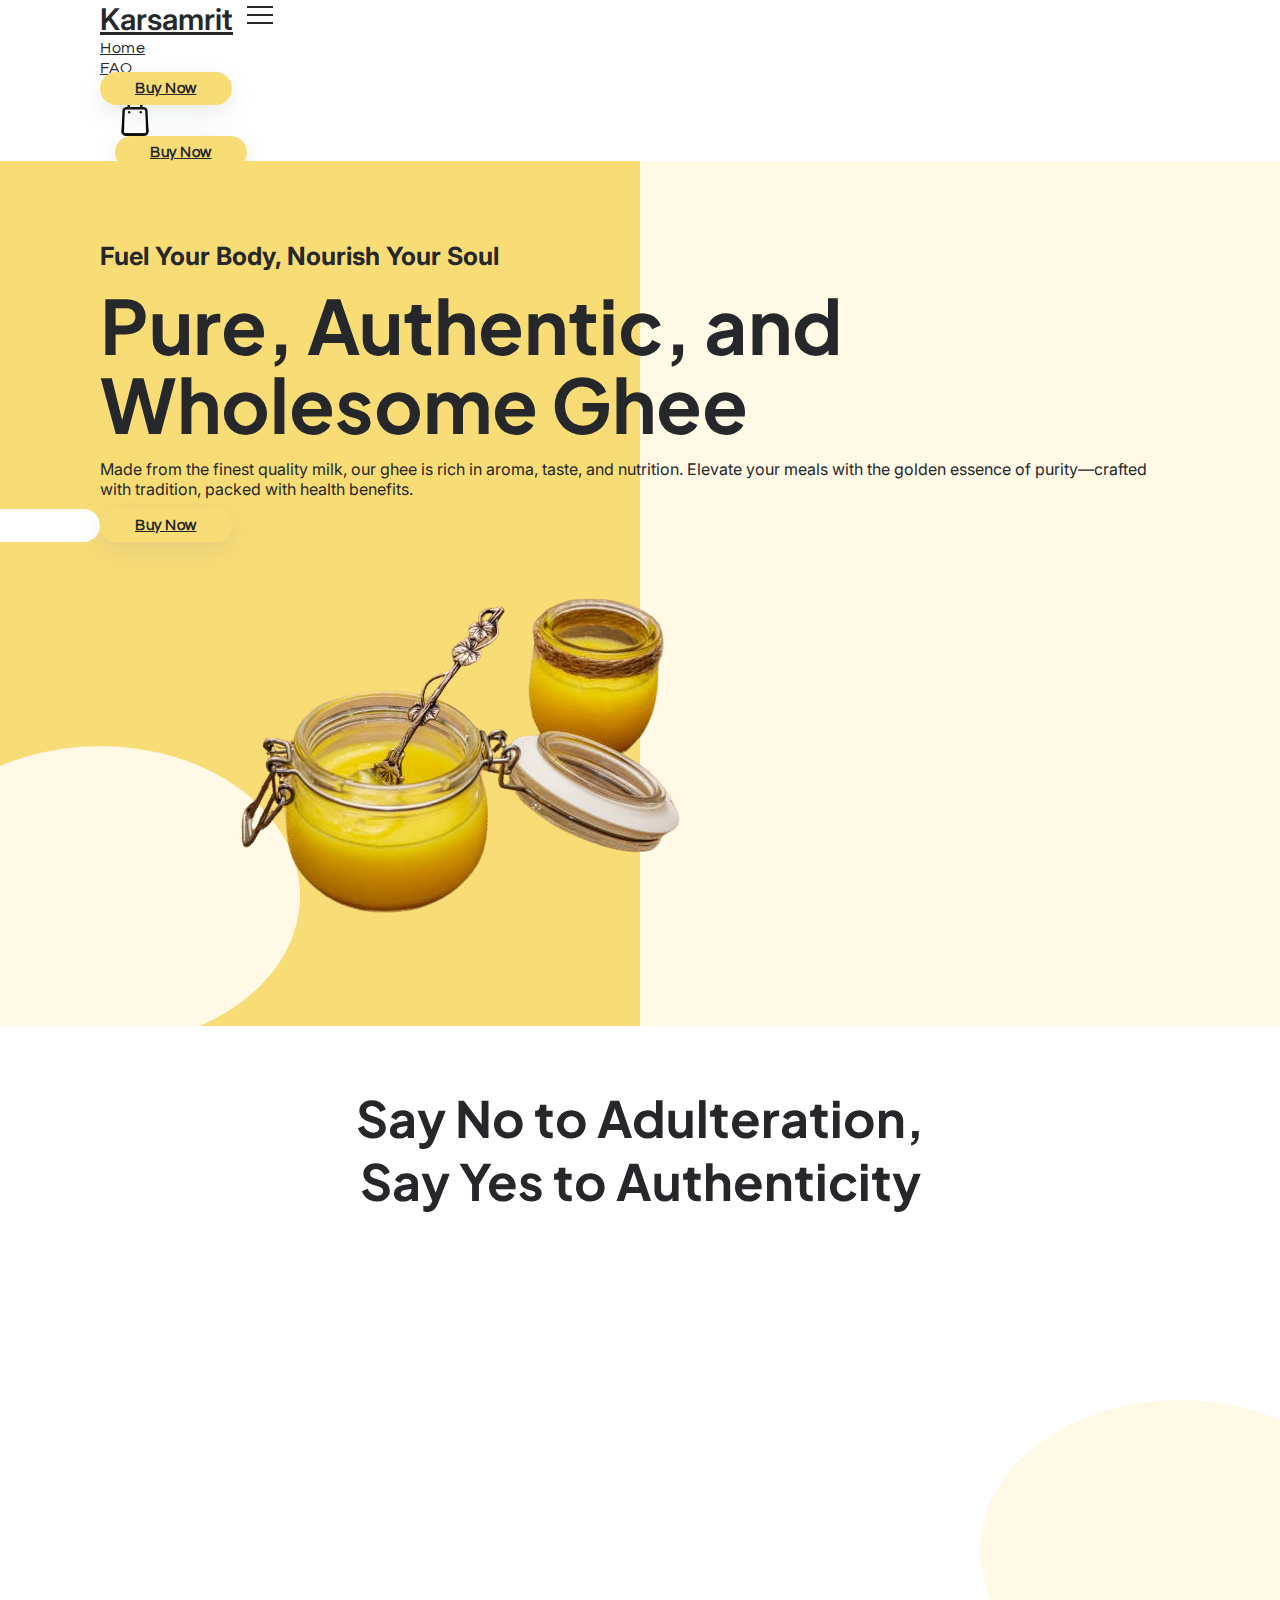
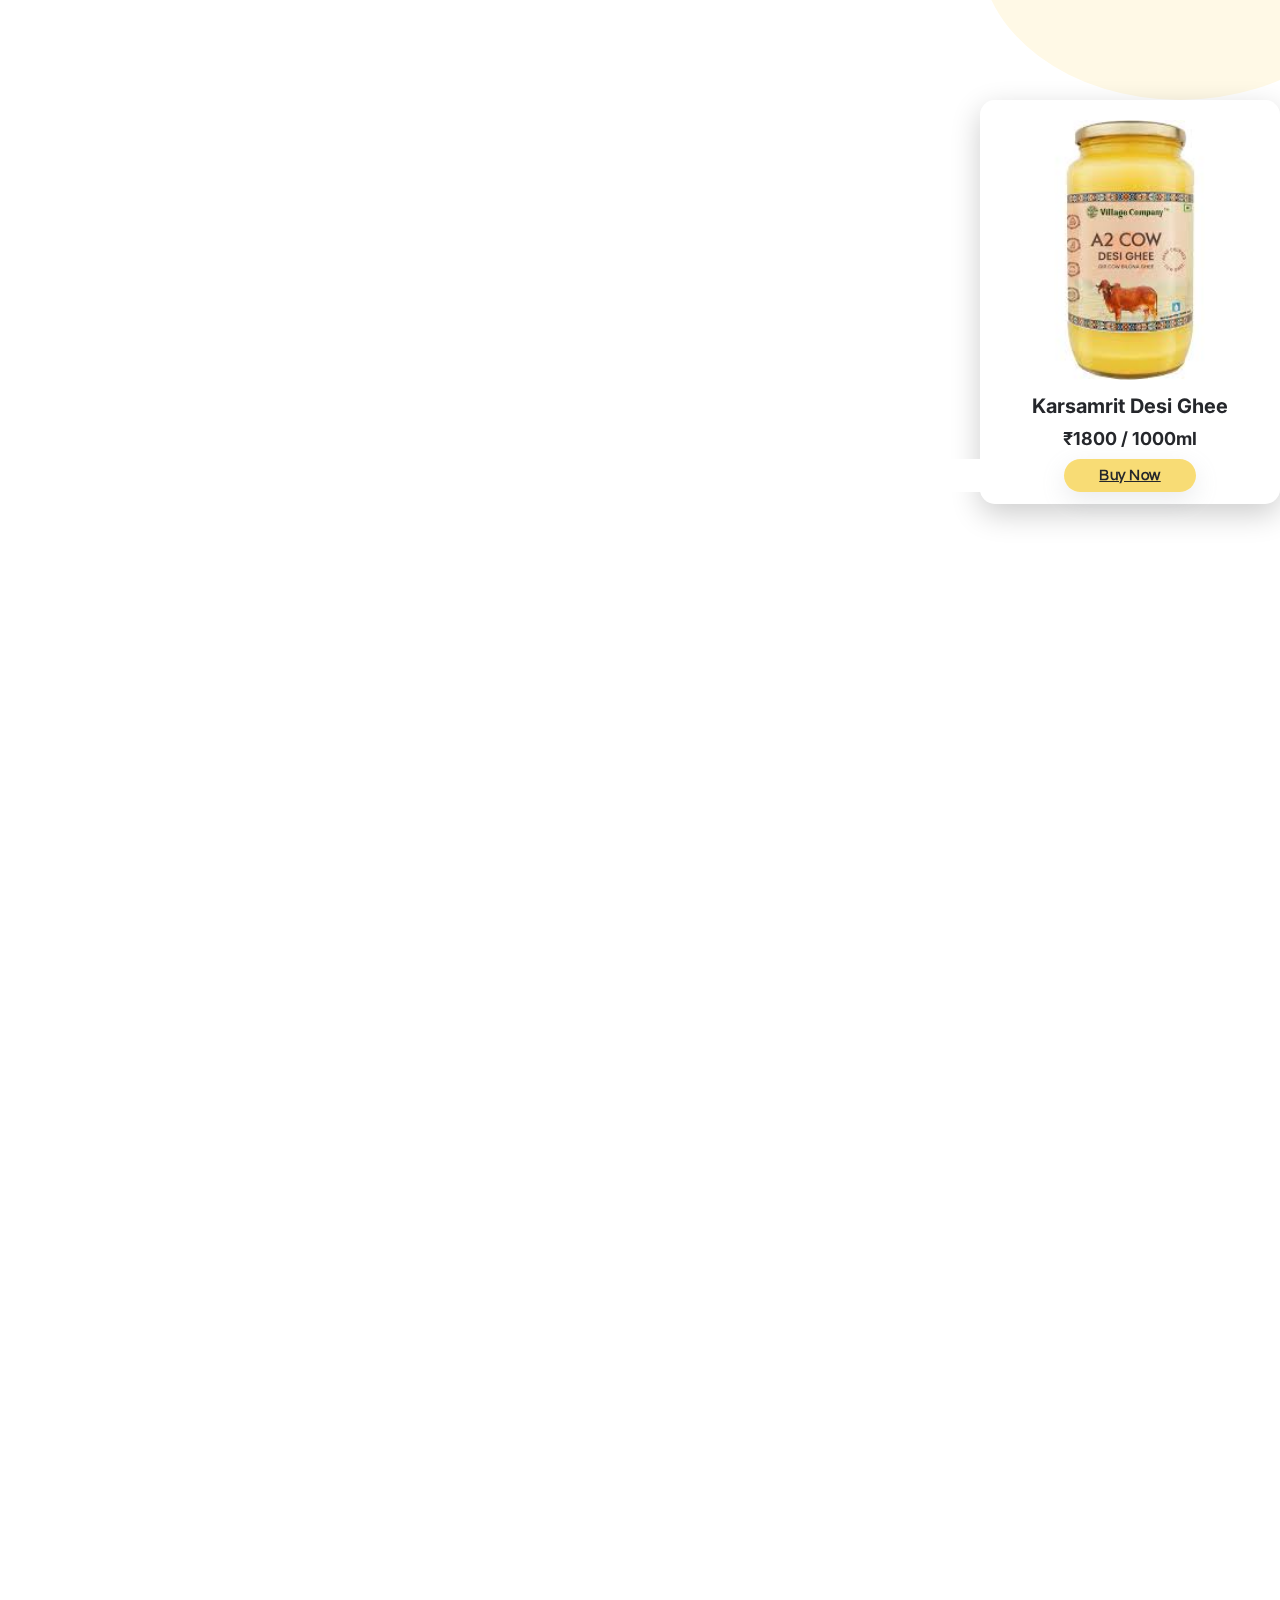
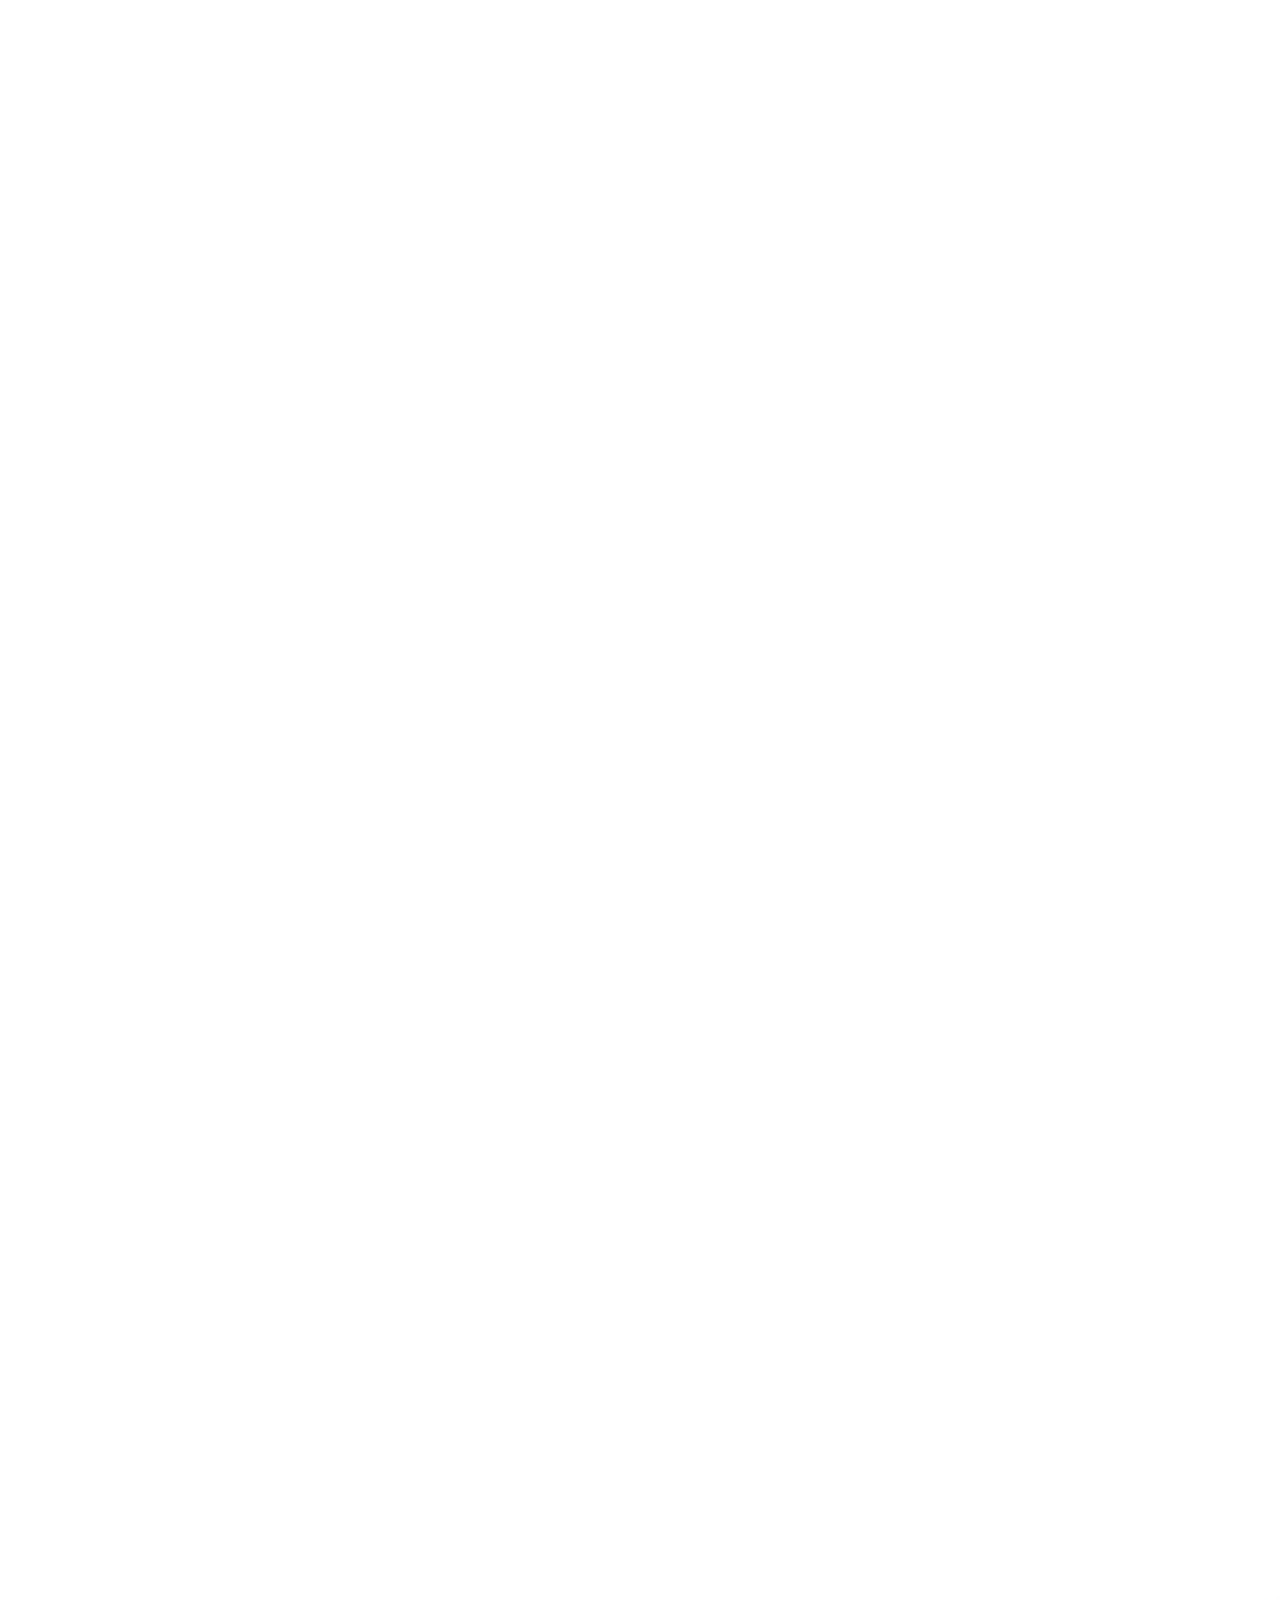
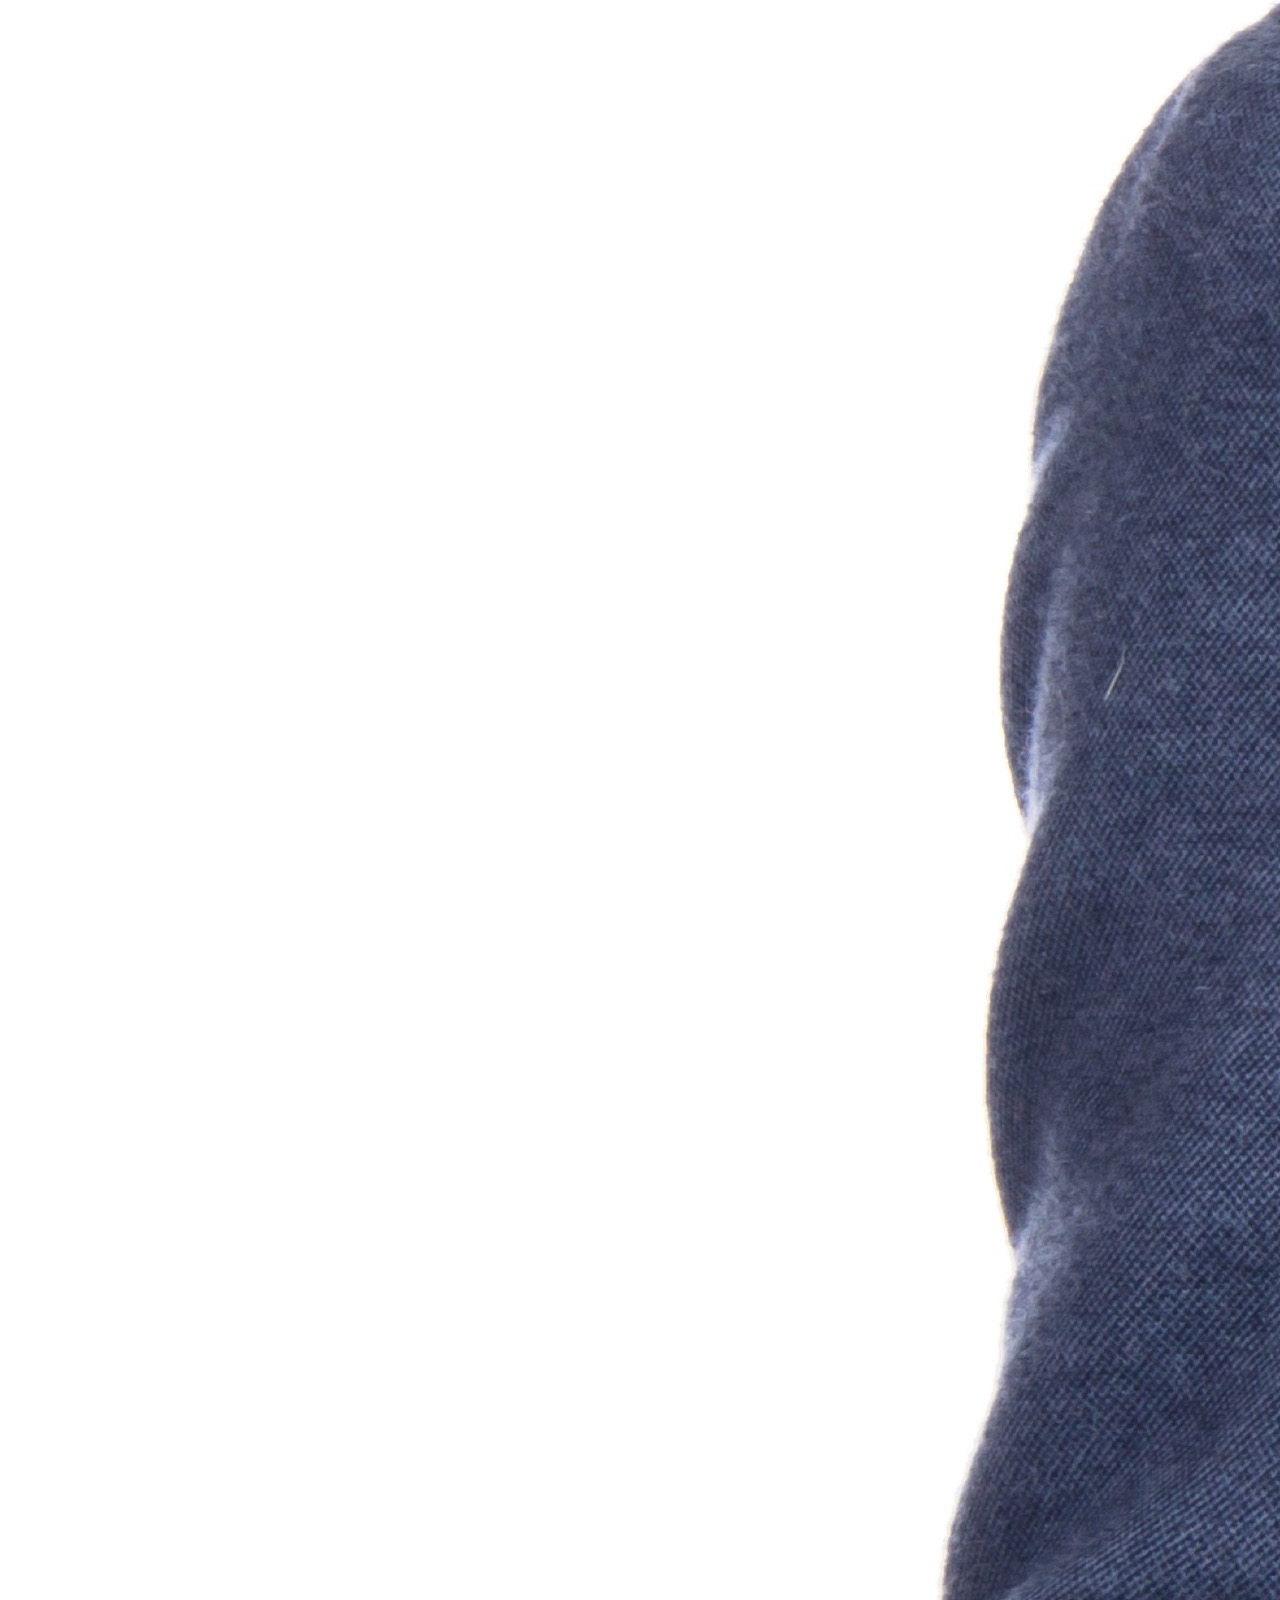
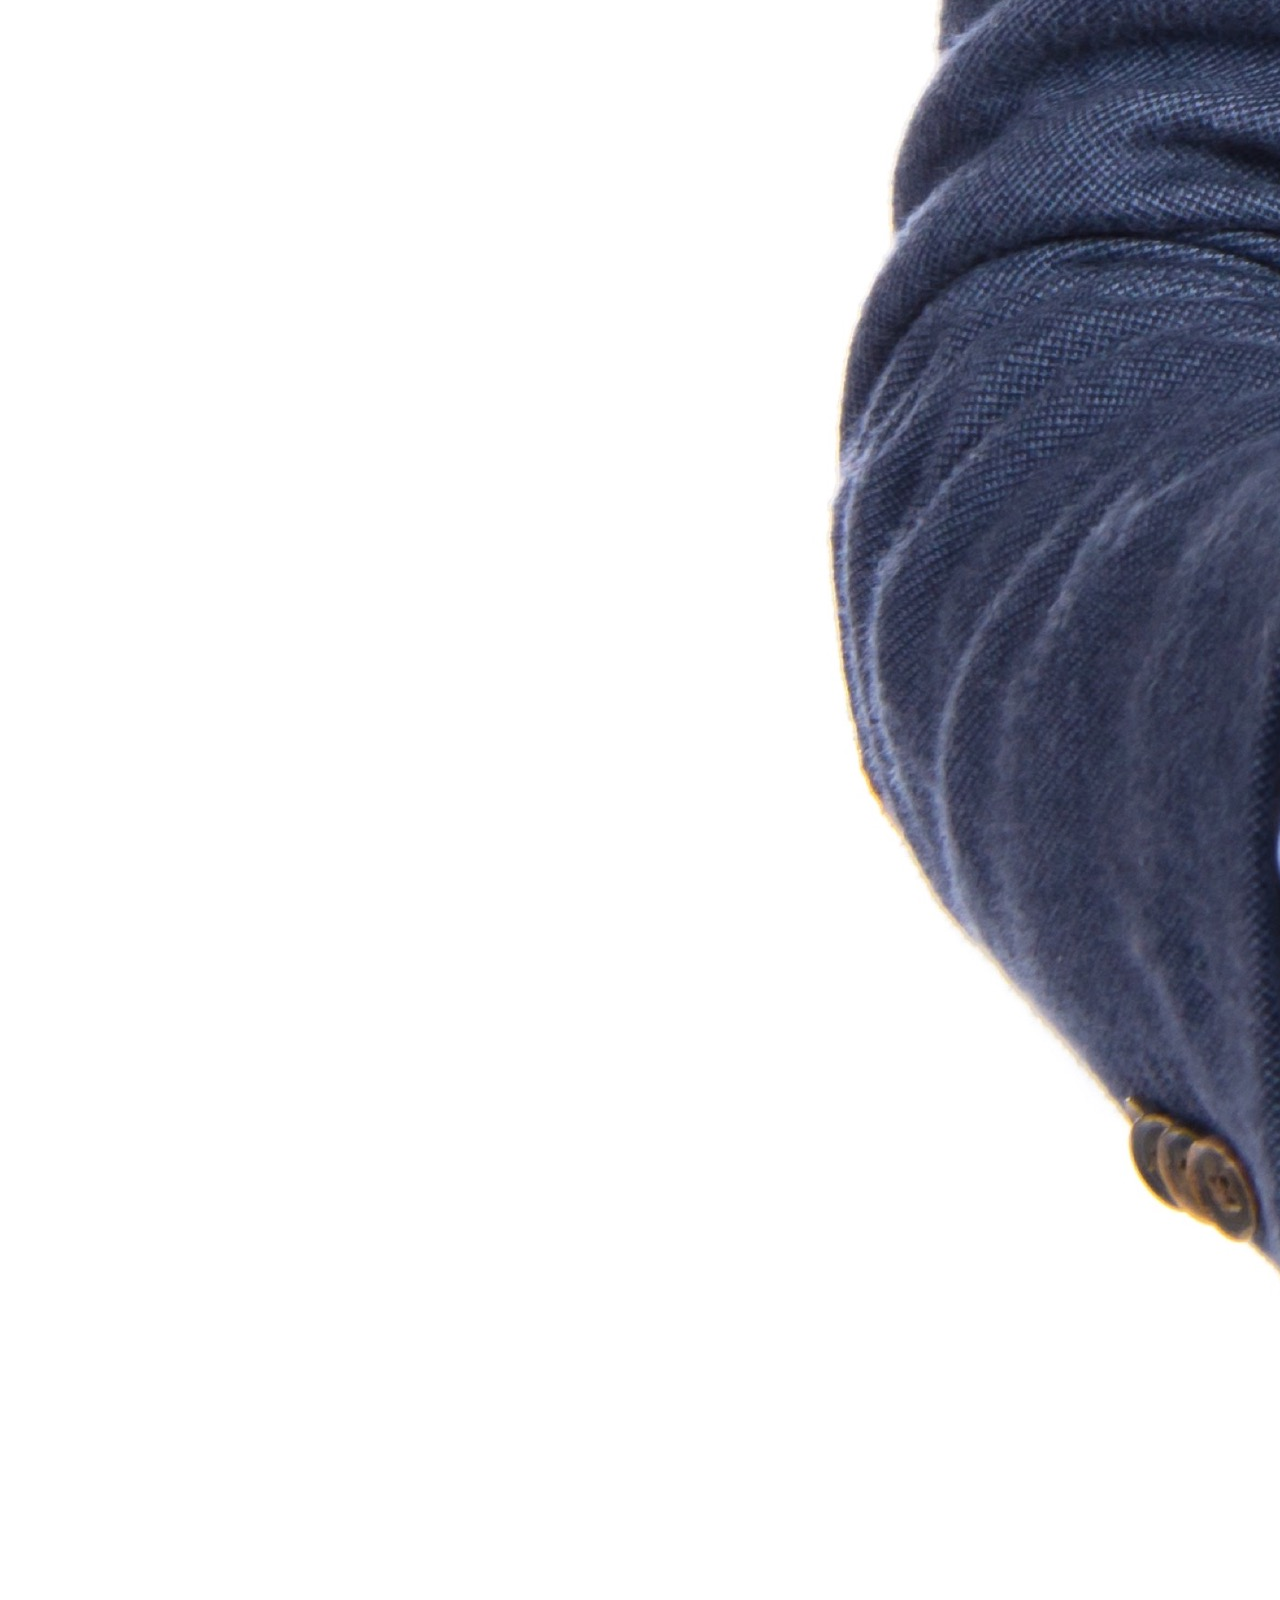
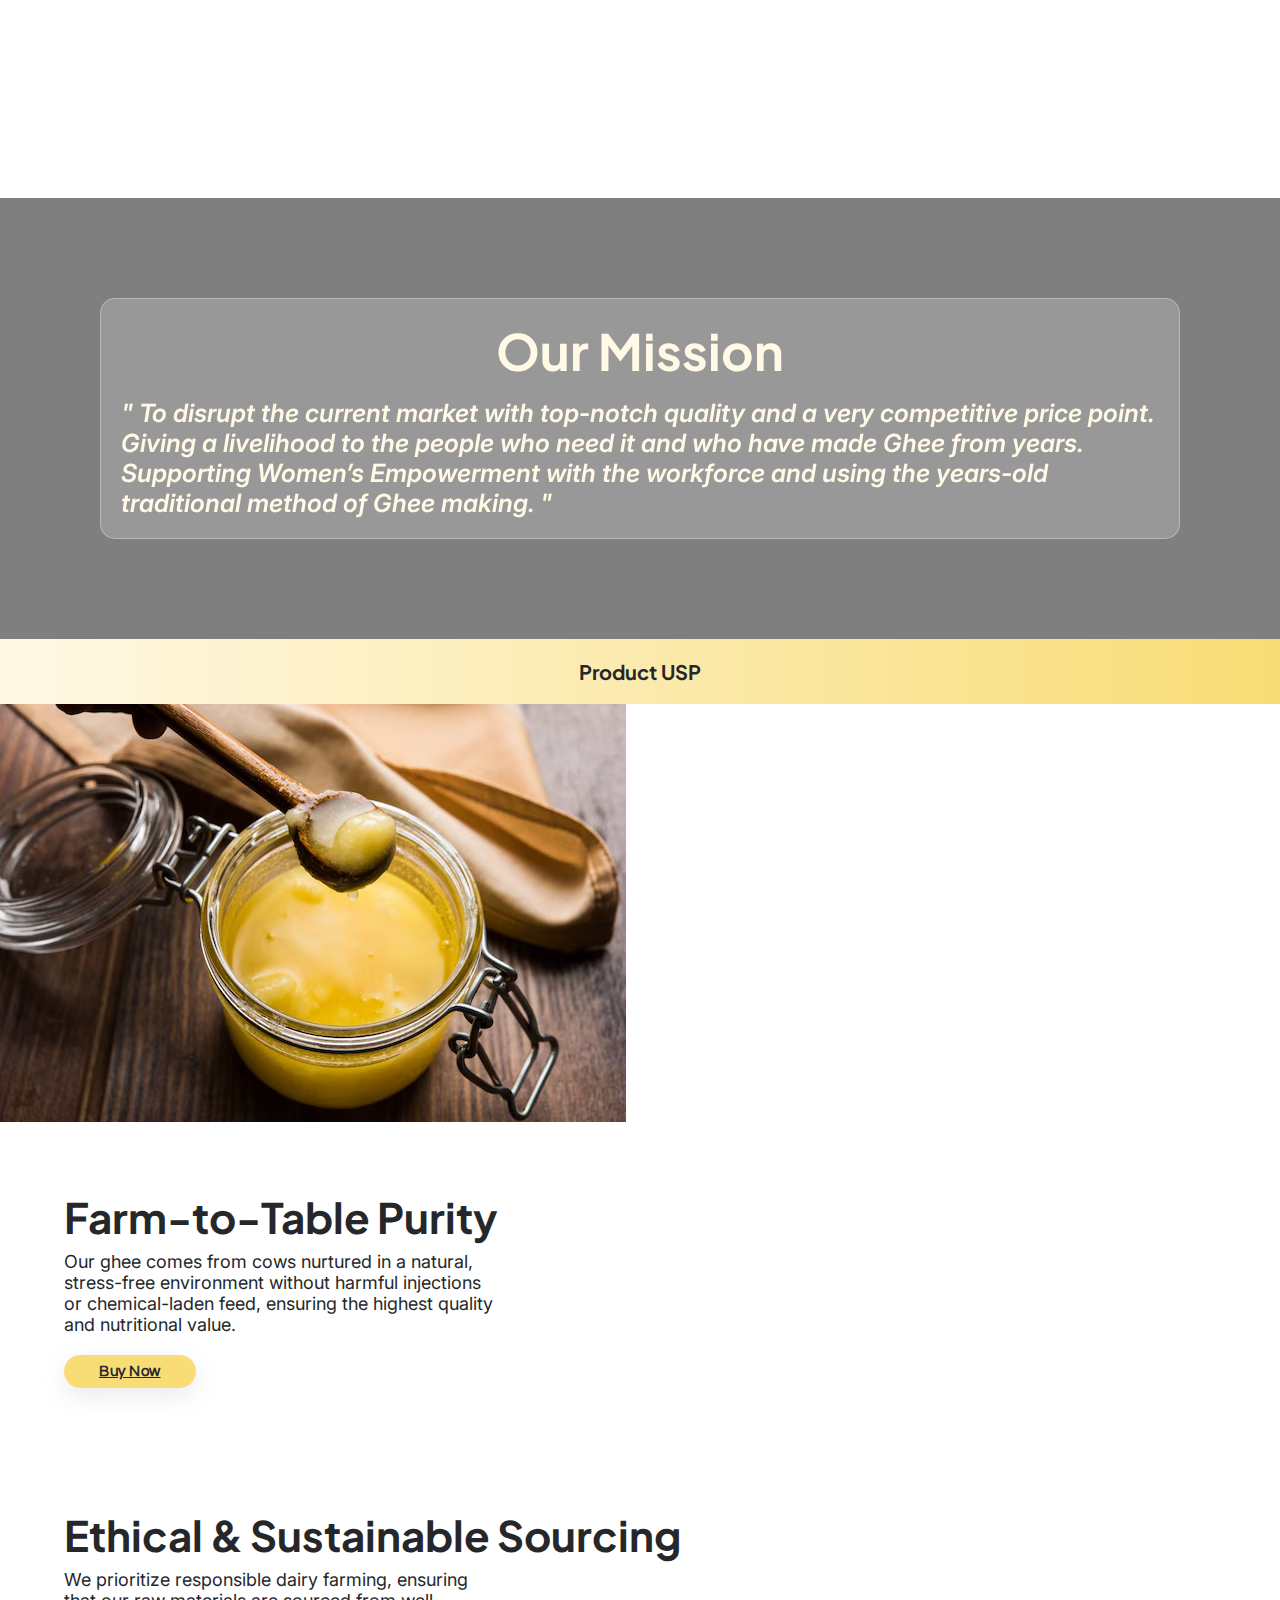
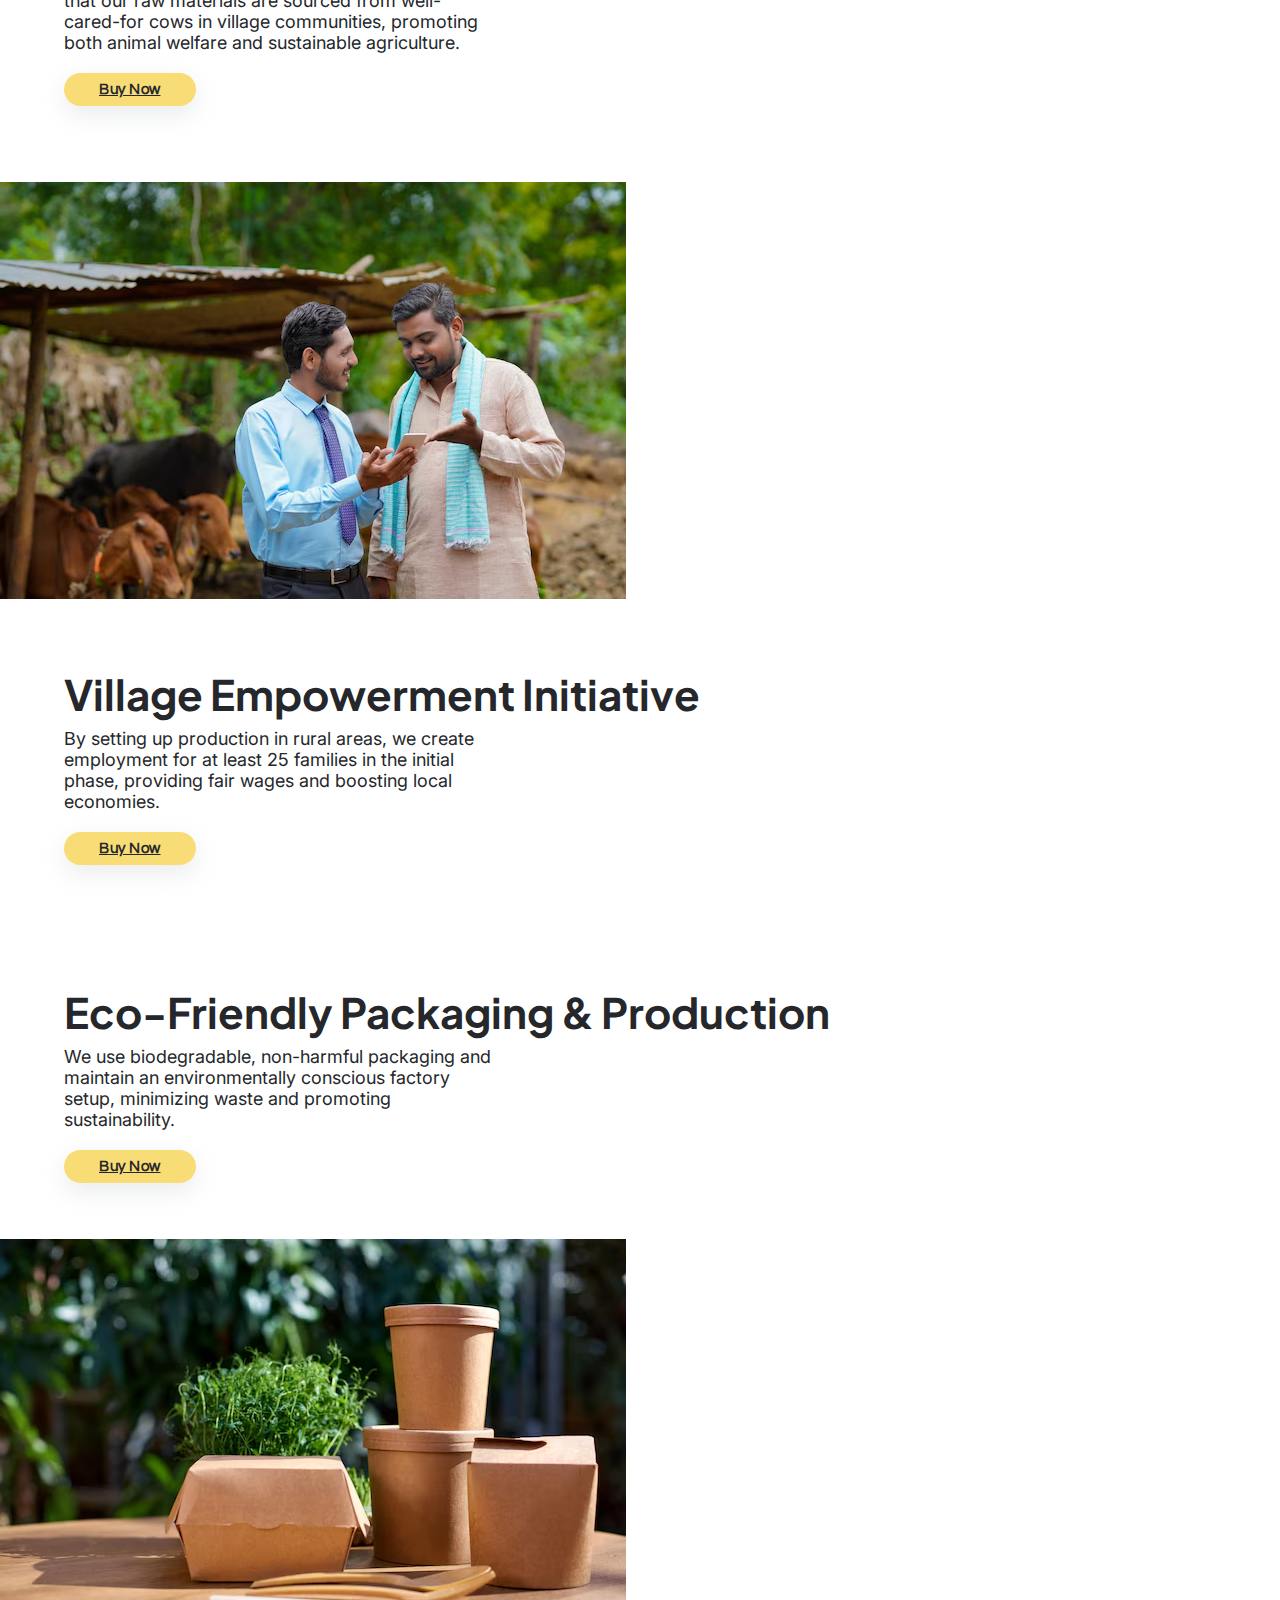
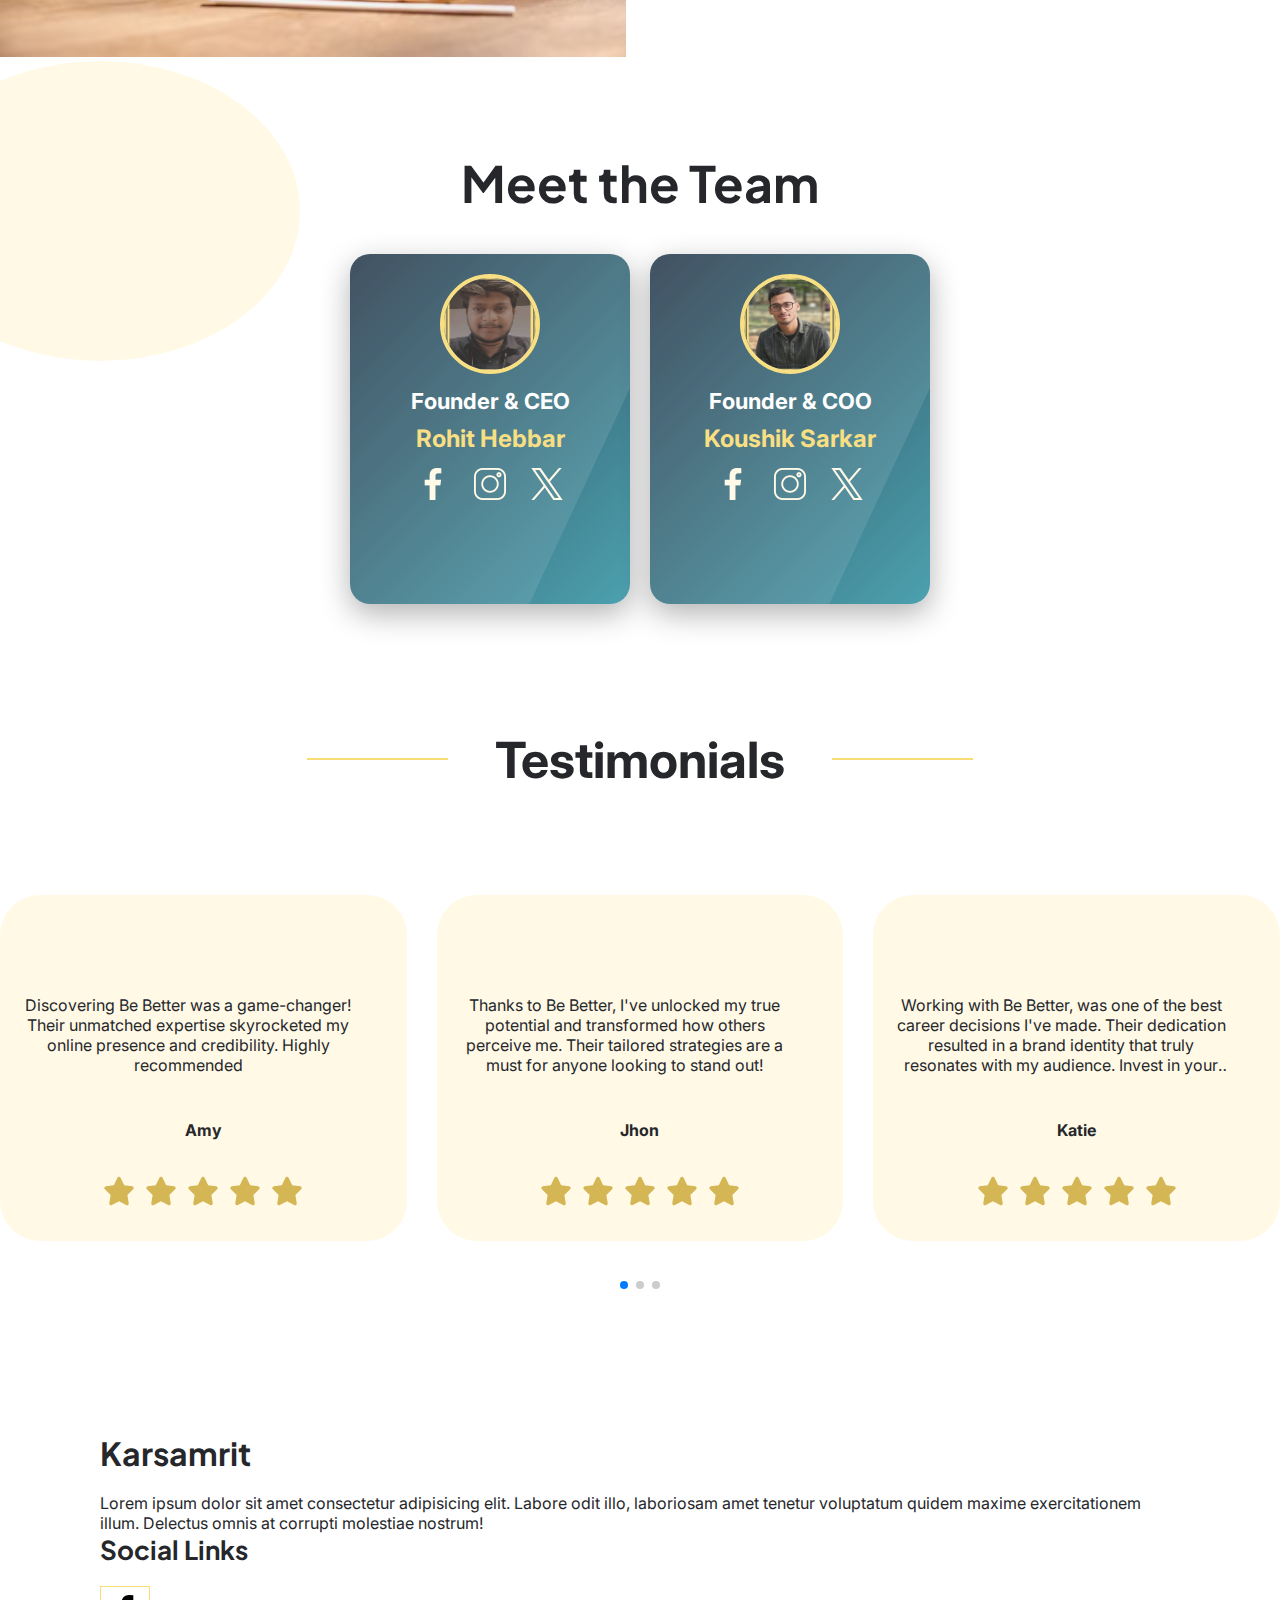
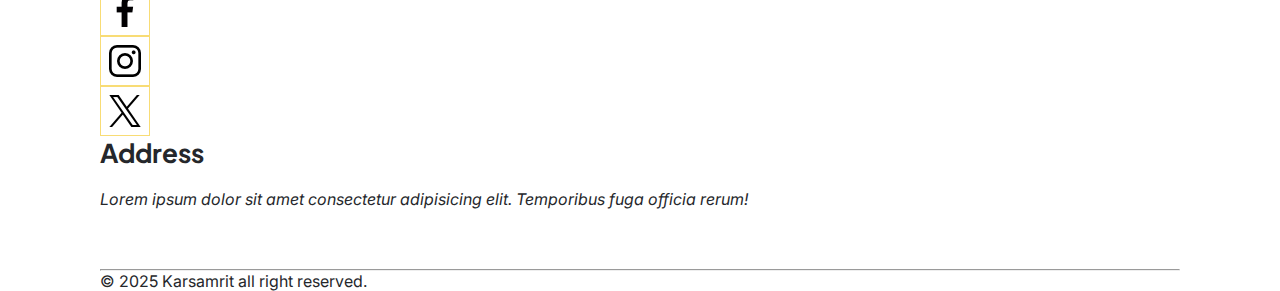
==== commit 16ee0140: "ui updation" ====
--- a/index.html
+++ b/index.html
@@ -18,19 +18,25 @@
 
   <!-- Swiper JS -->
   <script src="https://cdn.jsdelivr.net/npm/swiper@11/swiper-bundle.min.js"></script>
+  <!-- jQuery CDN (Latest Version) -->
+  <script src="https://code.jquery.com/jquery-3.6.4.min.js"></script>
+
 
 </head>
 
 <body>
   <!-- Header -->
   <nav class="navbar navbar-expand-sm">
-    <div class="container-fluid">
+    <div class="container-fluid position-relative">
       <a class="navbar-brand" href="./index.html">Karsamrit</a>
-      <button class="navbar-toggler" type="button" data-bs-toggle="collapse" data-bs-target="#navbarNav"
-        aria-controls="navbarNav" aria-expanded="false" aria-label="Toggle navigation">
-        <span class="navbar-toggler-icon"></span>
-      </button>
-      <div class="collapse navbar-collapse" id="navbarNav">
+      <button class="d-md-none d-block toggler-button" id="sidebarCollapse" type="button">
+        <div class="bar-parents">
+           <div class="bar1"></div>
+           <div class="bar2"></div>
+           <div class="bar3"></div>
+        </div>
+     </button>
+      <div class="collapse navbar-collapse mobile-nav" id="navbarNav">
         <ul class="navbar-nav ms-auto">
           <li class="nav-item">
             <a class="nav-link active" aria-current="page" href="#">Home</a>
@@ -38,23 +44,28 @@
           <li class="nav-item">
             <a class="nav-link" href="#">FAQ</a>
           </li>
-        </ul>
-        <ul class="d-flex align-items-center ctaBtns">
-          <li>
-            <span class="position-relative" id="cartIcon">
-              <img src="./assets/image/bag.png" alt="cart">
-              <span class="cart_count">
-                0
-              </span>
-            </span>
-          </li>
-          <li>
+          <li class="nav-item d-md-none d-block">
             <a href="./buy_now.html" class="btn btnPrimary">
               Buy Now
             </a>
           </li>
         </ul>
       </div>
+      <ul class="d-flex align-items-center ctaBtns">
+        <li class="mobileView">
+          <span class="position-relative" id="cartIcon">
+            <img src="./assets/image/bag.png" alt="cart">
+            <span class="cart_count">
+              0
+            </span>
+          </span>
+        </li>
+        <li class="d-md-block d-none">
+          <a href="./buy_now.html" class="btn btnPrimary">
+            Buy Now
+          </a>
+        </li>
+      </ul>
     </div>
   </nav>
   <!-- /Header -->
@@ -719,6 +730,17 @@
       overlay.addEventListener("click", closeSidebarFunc);
     });
   </script>
+  <script>
+        $(document).ready(function() {
+               $('#sidebarCollapse, #closeMenu, #side-click-close,.goService').on('click', function() {
+                  $('#sidebarCollapse, #navbarNav, #closeMenu,  #side-click-close').toggleClass(
+                     'active');
+                  $('#overlay_menu').toggleClass('bg-body');
+                  $('body').toggleClass('stop-scroll');
+                  $('a[aria-expanded=true]').attr('aria-expanded', 'false');
+               });
+          });
+   </script>
 </body>
 
 </html>--- a/assets/style.css
+++ b/assets/style.css
@@ -245,6 +245,32 @@
 #closeSidebar{
     cursor: pointer;
 }
+.bar1, .bar2, .bar3 {
+    width: 26px;
+    height: 2px;
+    background: transparent -o-linear-gradient(200deg, var(--text-black) var(--text-black) 100%) 0% 0% no-repeat padding-box;
+    background: transparent linear-gradient(250deg, var(--text-black) 0%, var(--text-black) 100%) 0% 0% no-repeat padding-box;
+    margin: 6px 0;
+    -webkit-transition: 0.4s;
+    -o-transition: 0.4s;
+    transition: 0.4s;
+}
+#sidebarCollapse {
+    /* width: 40px; */
+    z-index: 1024;
+    padding-left: 10px;
+    padding-right: 10px;
+    text-align: center;
+    outline: none;
+    border: none;
+    background-color: transparent;
+    -webkit-transform: scale(1);
+    -ms-transform: scale(1);
+    transform: scale(1);
+    -webkit-transition: ease-in 0.1s;
+    -o-transition: ease-in 0.1s;
+    transition: ease-in 0.1s;
+}
 /* ========Start Buttons======= */
 .btnPrimary {
     background-color: var(--theme-color);
@@ -1100,4 +1126,146 @@
       right: 25%;
     } */
   }
+  @media screen and (max-width:767px){
+    .container-fluid{
+    padding-left: 15px;
+    padding-right: 15px;
+    }
+    .mobile-nav {
+        width: 50%;
+        position: fixed;
+        right: -100%;
+        top: 0;
+        background: #fff;
+        z-index: 999;
+        -webkit-transition: opacity .3s linear, right .3s ease-out;
+        -o-transition: opacity .3s linear, right .3s ease-out;
+        transition: opacity .3s linear, right .3s ease-out;
+        display: block;
+        }
+        .mobile-nav.active {
+        top: 0;
+        right: 0;
+        width: 100%;
+        height: 100vh;
+         }
+         #navbarNav {
+         display: block;
+         background-color: var(--secondary-color);
+         }
+         .navbar-nav{
+            align-items: center;
+            padding-top: 4rem;
+         }
+         .bar2 {
+            margin-left: auto;
+            width: 20px;
+                -webkit-transition: 1 opacity;
+           -o-transition: 1s opacity;
+           -webkit-transition: 1s opacity;
+           transition: 1s opacity;
+            }
+            #sidebarCollapse.active .bar2 {
+           opacity: 0;
+            }
+            #sidebarCollapse.active div.bar3 {
+           -webkit-transform: rotate(45deg) translate(-5px,-3px);
+           -ms-transform: rotate(45deg) translate(-5px,-3px);
+           transform: rotate(45deg) translate(-5px,-3px);
+           width: 26px;
+           }
+           #sidebarCollapse.active .bar1 {
+           -webkit-transform: rotate(-45deg) translate(-9px,6px);
+           -ms-transform: rotate(-45deg) translate(-9px,6px);
+           transform: rotate(-45deg) translate(-9px,6px);
+          }
+    .navbar .navbar-nav .nav-link{
+        font-size: 20px;
+        font-weight: 600;
+    }
+    .sideBar{
+        width: 50%;
+    }
+    .sideBar.open{
+        width: 80%;
+    }
+    .ctaBtns{
+        position: absolute;
+        top: 6px;
+        right: 72px;
+    }
+    .hero_section h1{
+        font-size: 28px;
+    }
+    .hero_section h5{
+        font-size: 18px;
+    }
+    .hero_section p{
+        font-size: 14px;
+    }
+    .title_text,.section-title{
+        font-size: 26px;
+    }
+    .content-section{
+        flex-wrap: wrap;
+    }
+    .content-box{
+        padding: 20px;
+    }
+    .product-card{
+        width: 97%;
+        margin-left: auto;
+        margin-right: auto;
+    }
+    .mission p{
+        font-size: 15px;
+    }
+    .newUsp .col{
+        flex: unset;
+    }
+    .newUsp .col .col_inner{
+        padding: 2rem;
+    }
+    .team-container{
+        flex-wrap: wrap;
+    }
+    .section-title::before, .section-title::after{
+        content: none;
+    }
+    .usp h5, .newUsp .col .col_inner h5{
+        font-size: 35px;
+    }
+    .socailLinks{
+        margin-bottom: 2rem;
+    }
+    .hero_section .container-fluid::before{
+        bottom: -15px;
+    }
+    .thumbnail-wrapper{
+        width: 100%;
+        overflow-x: auto;
+    }
+    .main-image img{
+        width: 100%;
+    }
+    .main-image{
+        padding-top: 0;
+        margin-bottom: 0;
+    }
+    .product-details{
+        padding: 0;
+    }
+    .price_display{
+        margin: 5px 0 10px 0;
+    }
+    .product-details .prod_desc{
+        margin-bottom: 10px;
+    }
+    .description p{
+        font-size: 14px;
+    }
+    p,address{
+        font-size: 14px;
+    }
+  }
   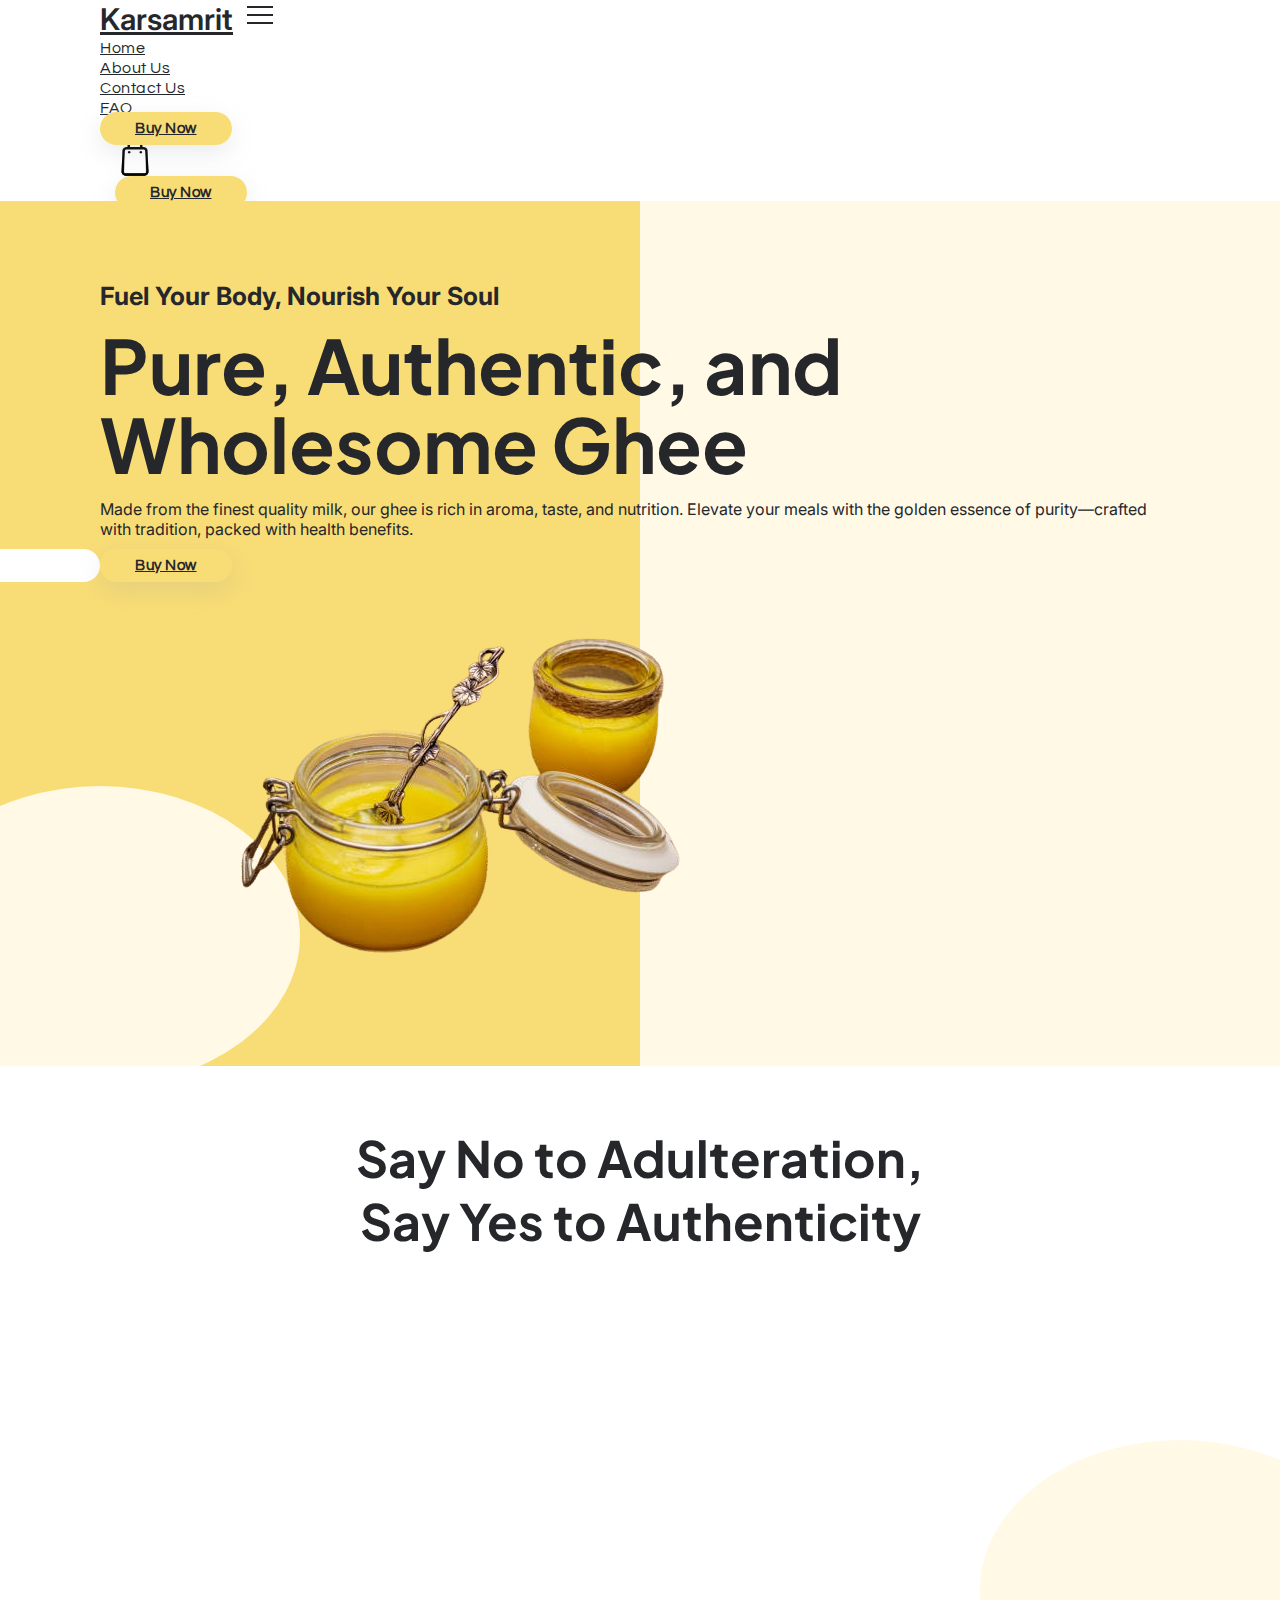
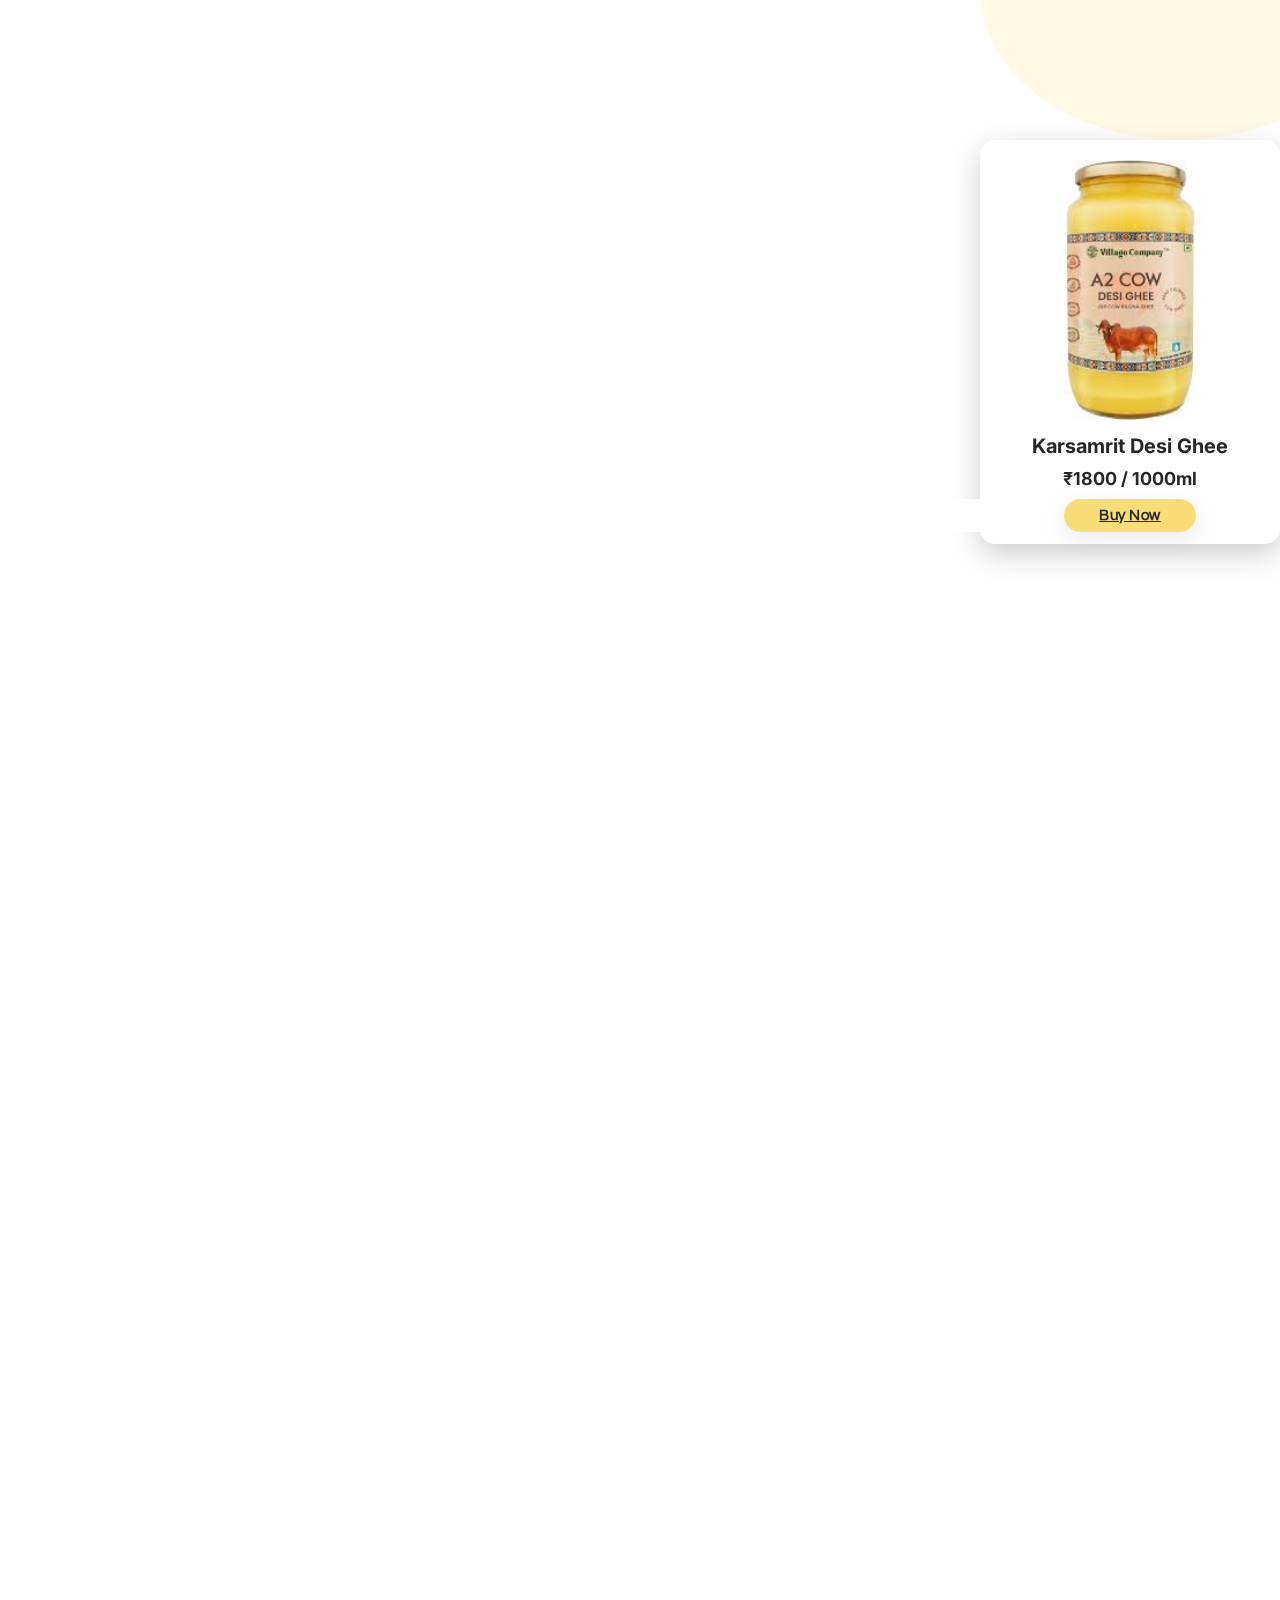
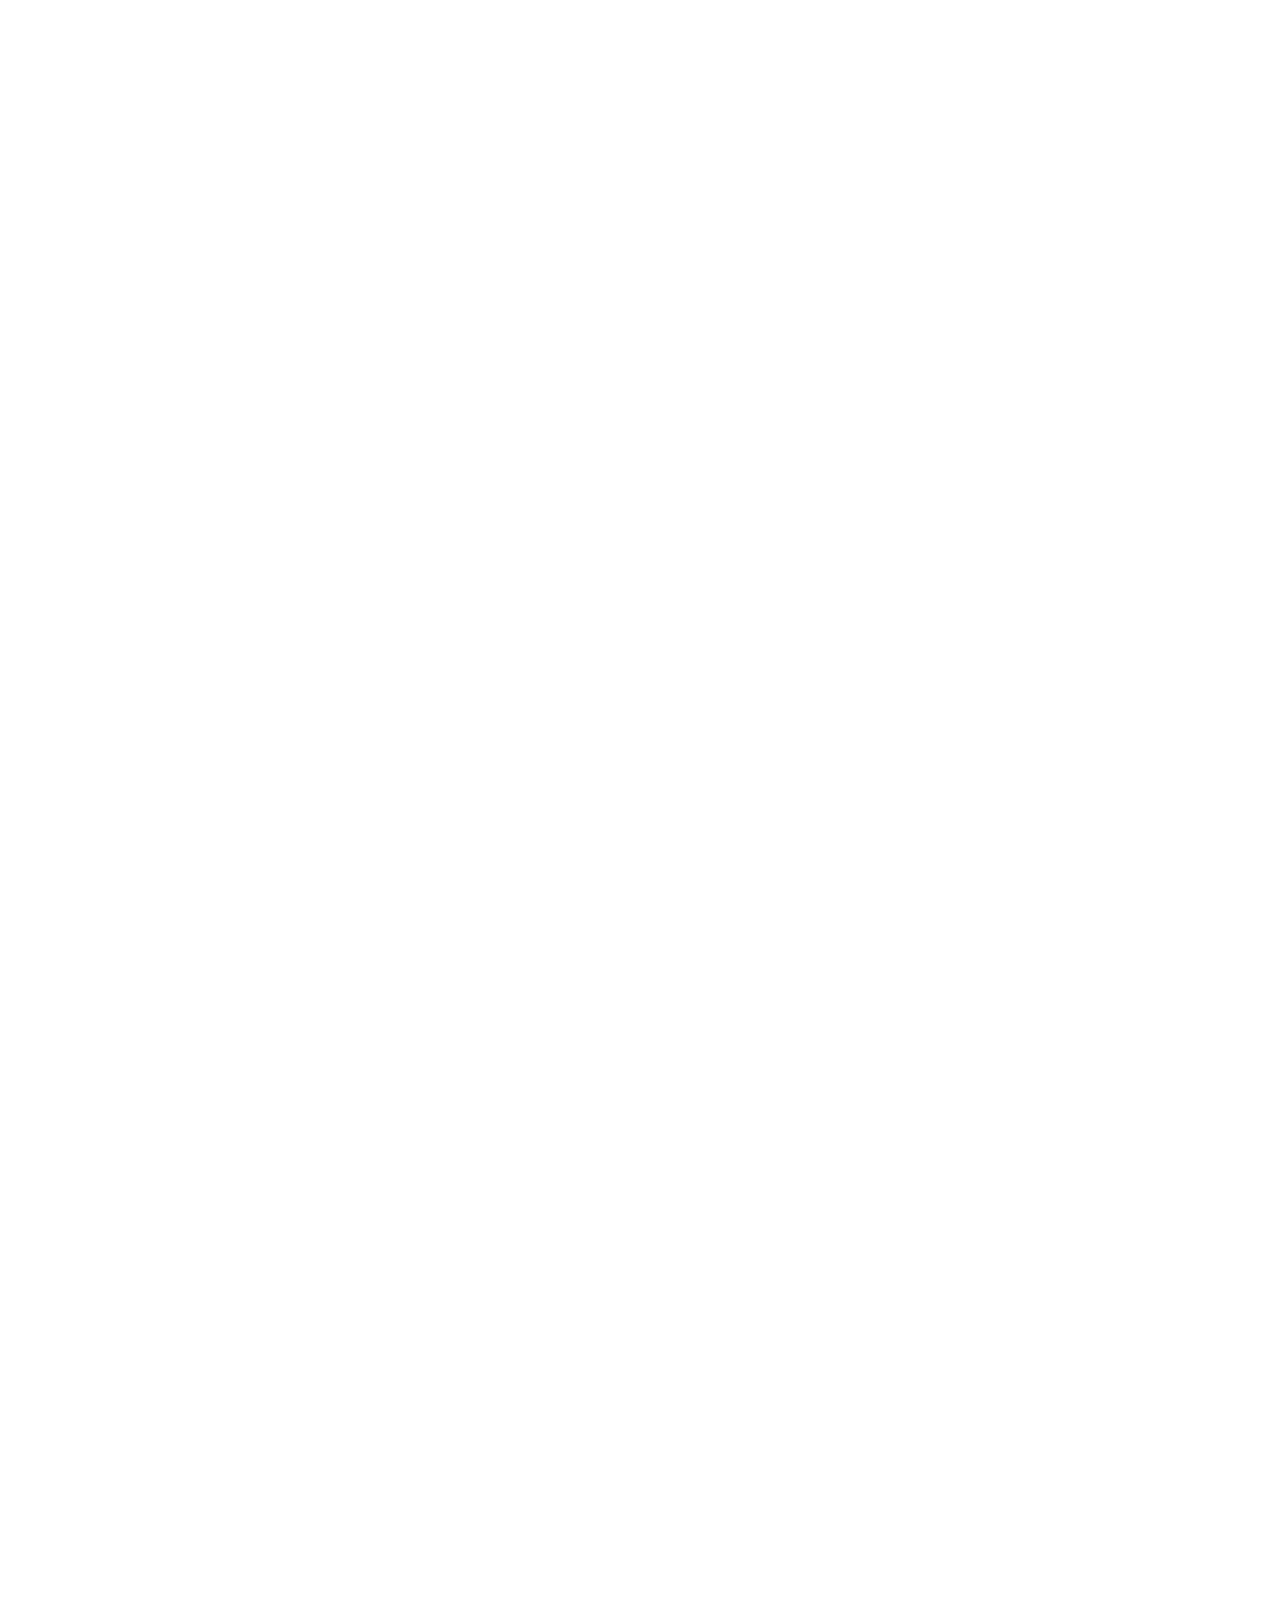
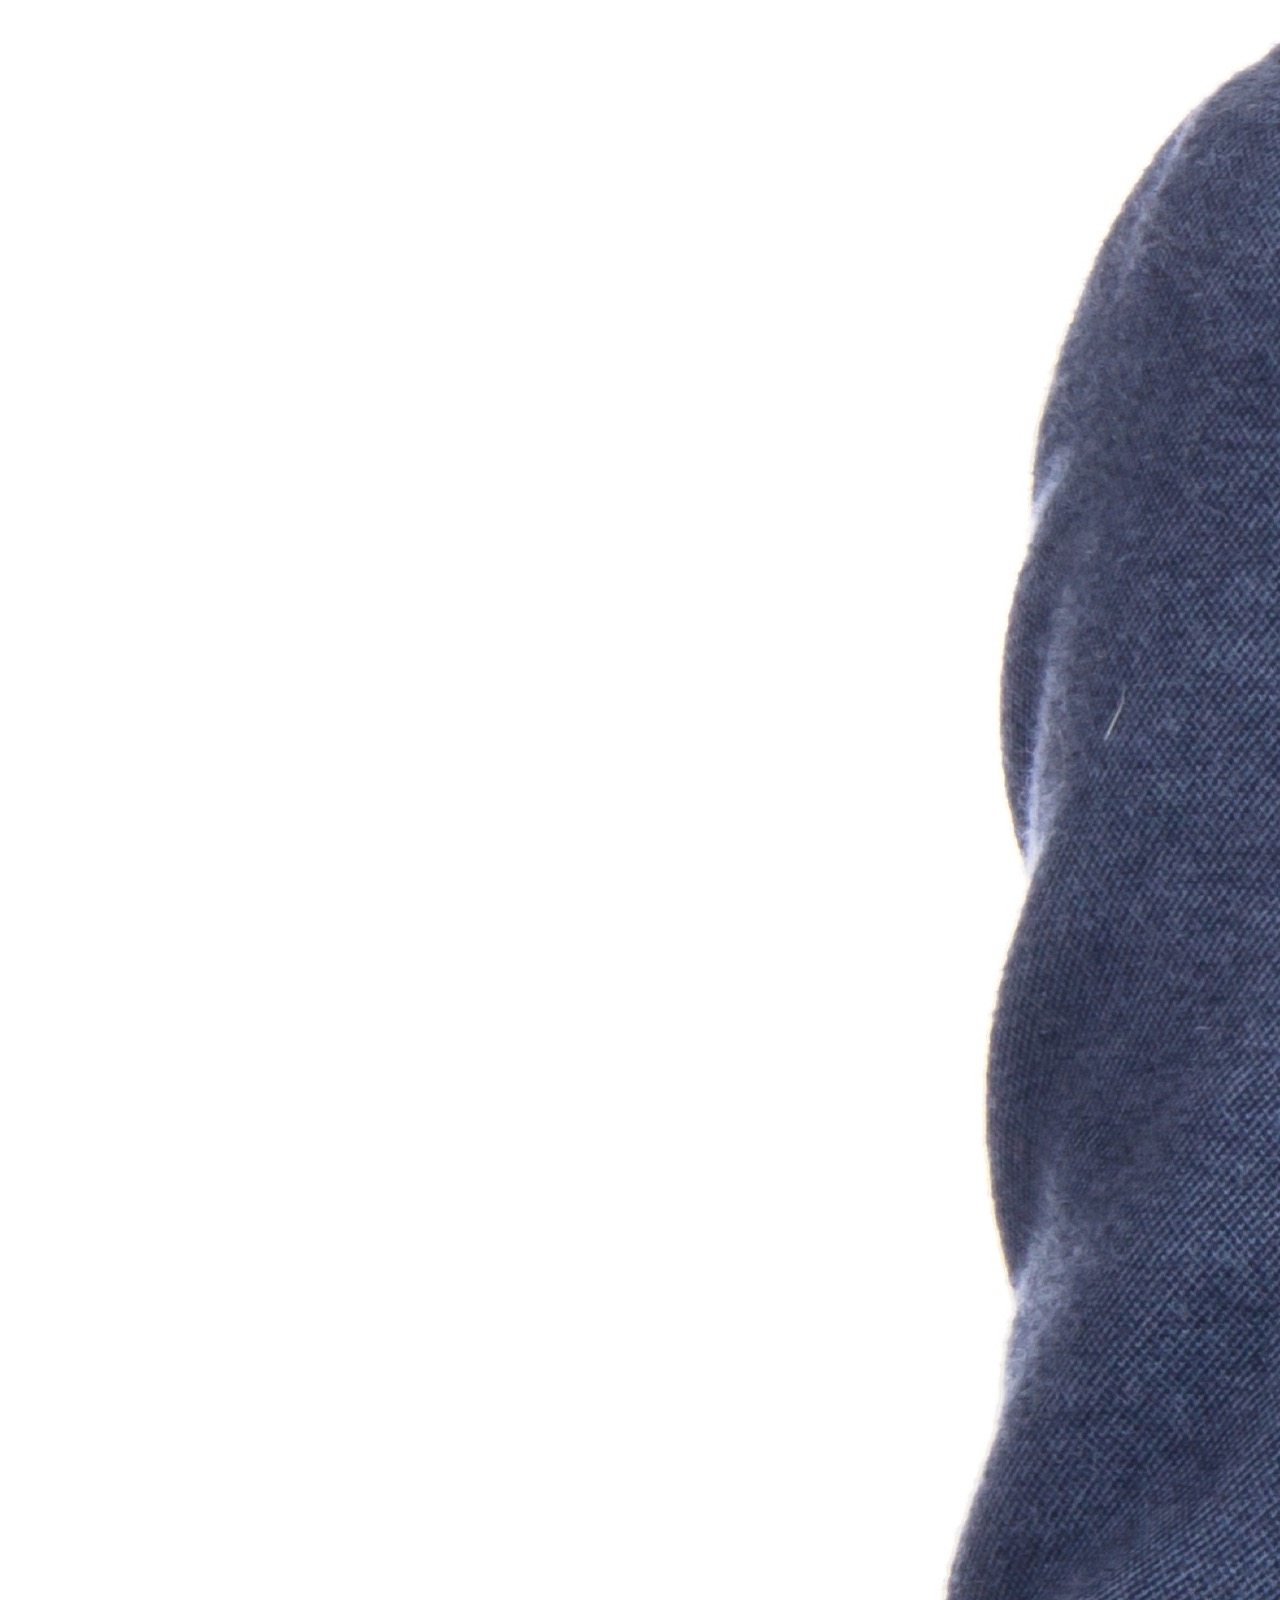
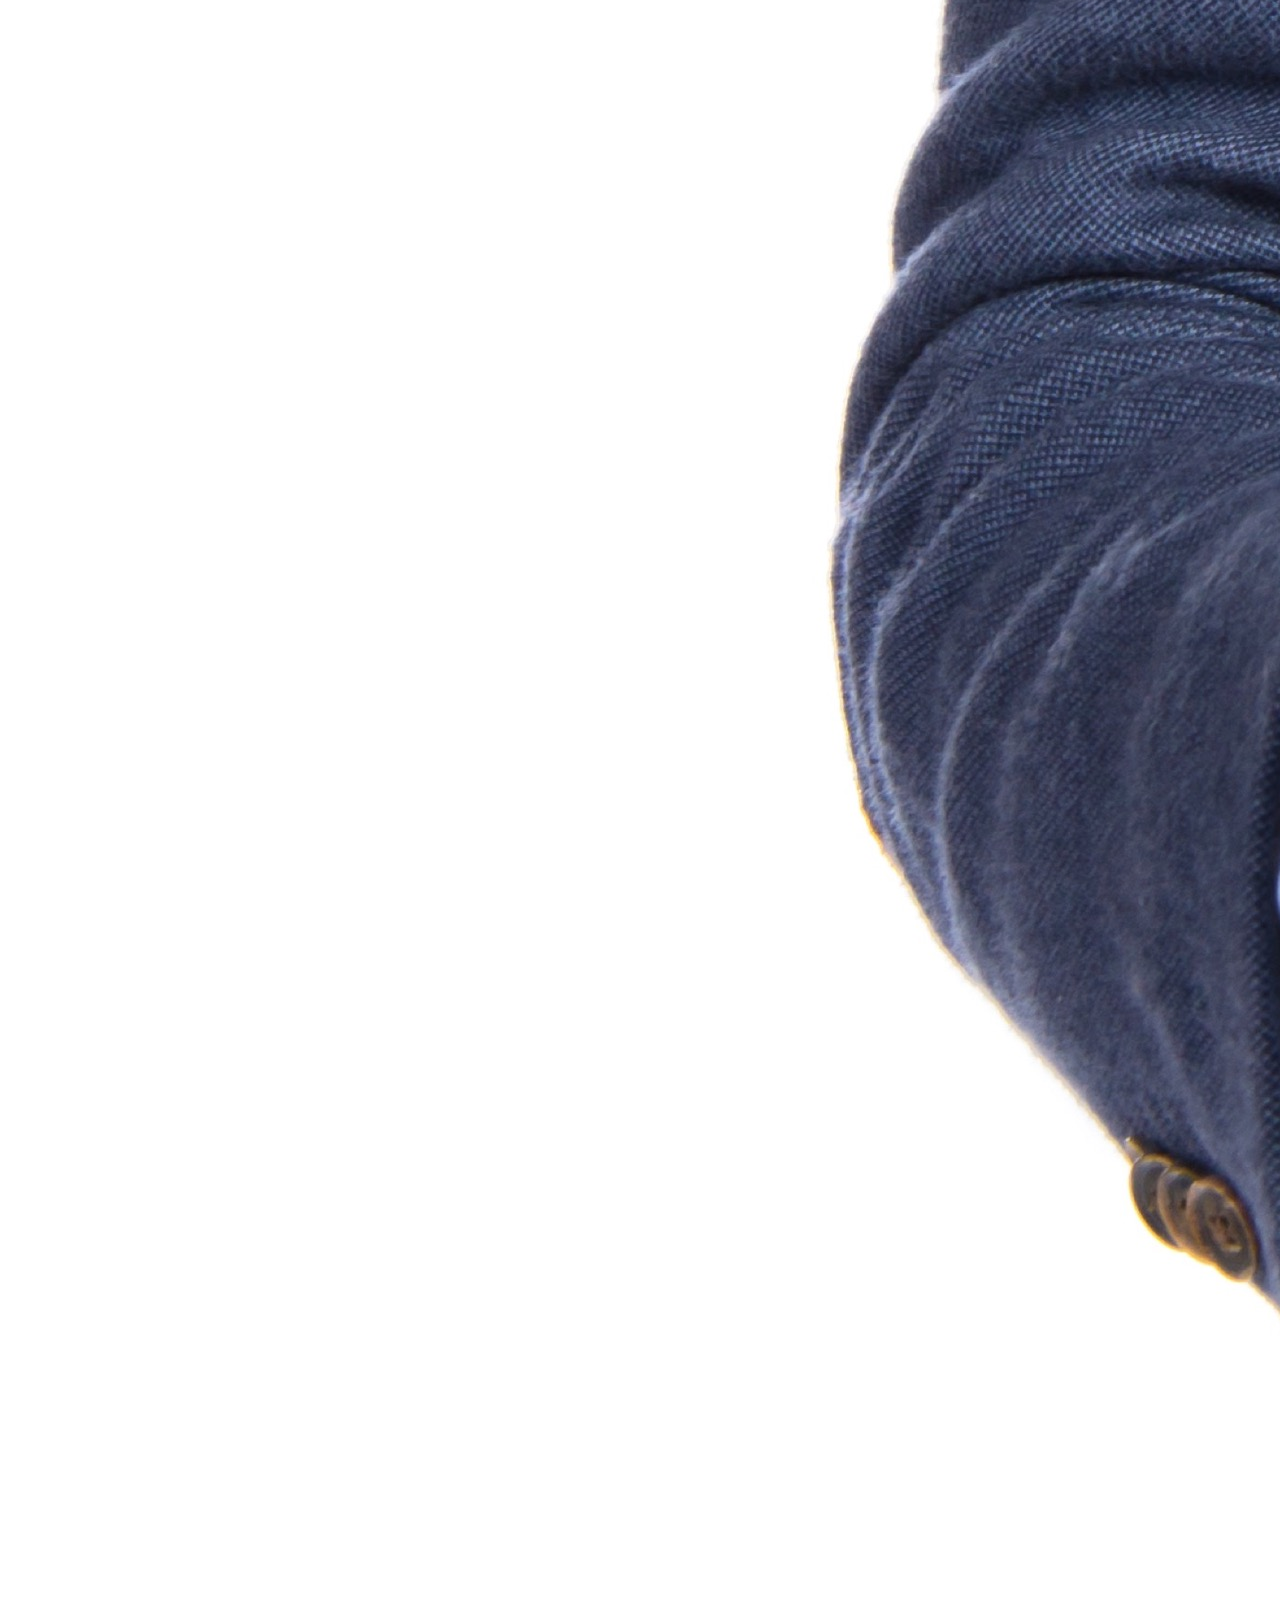
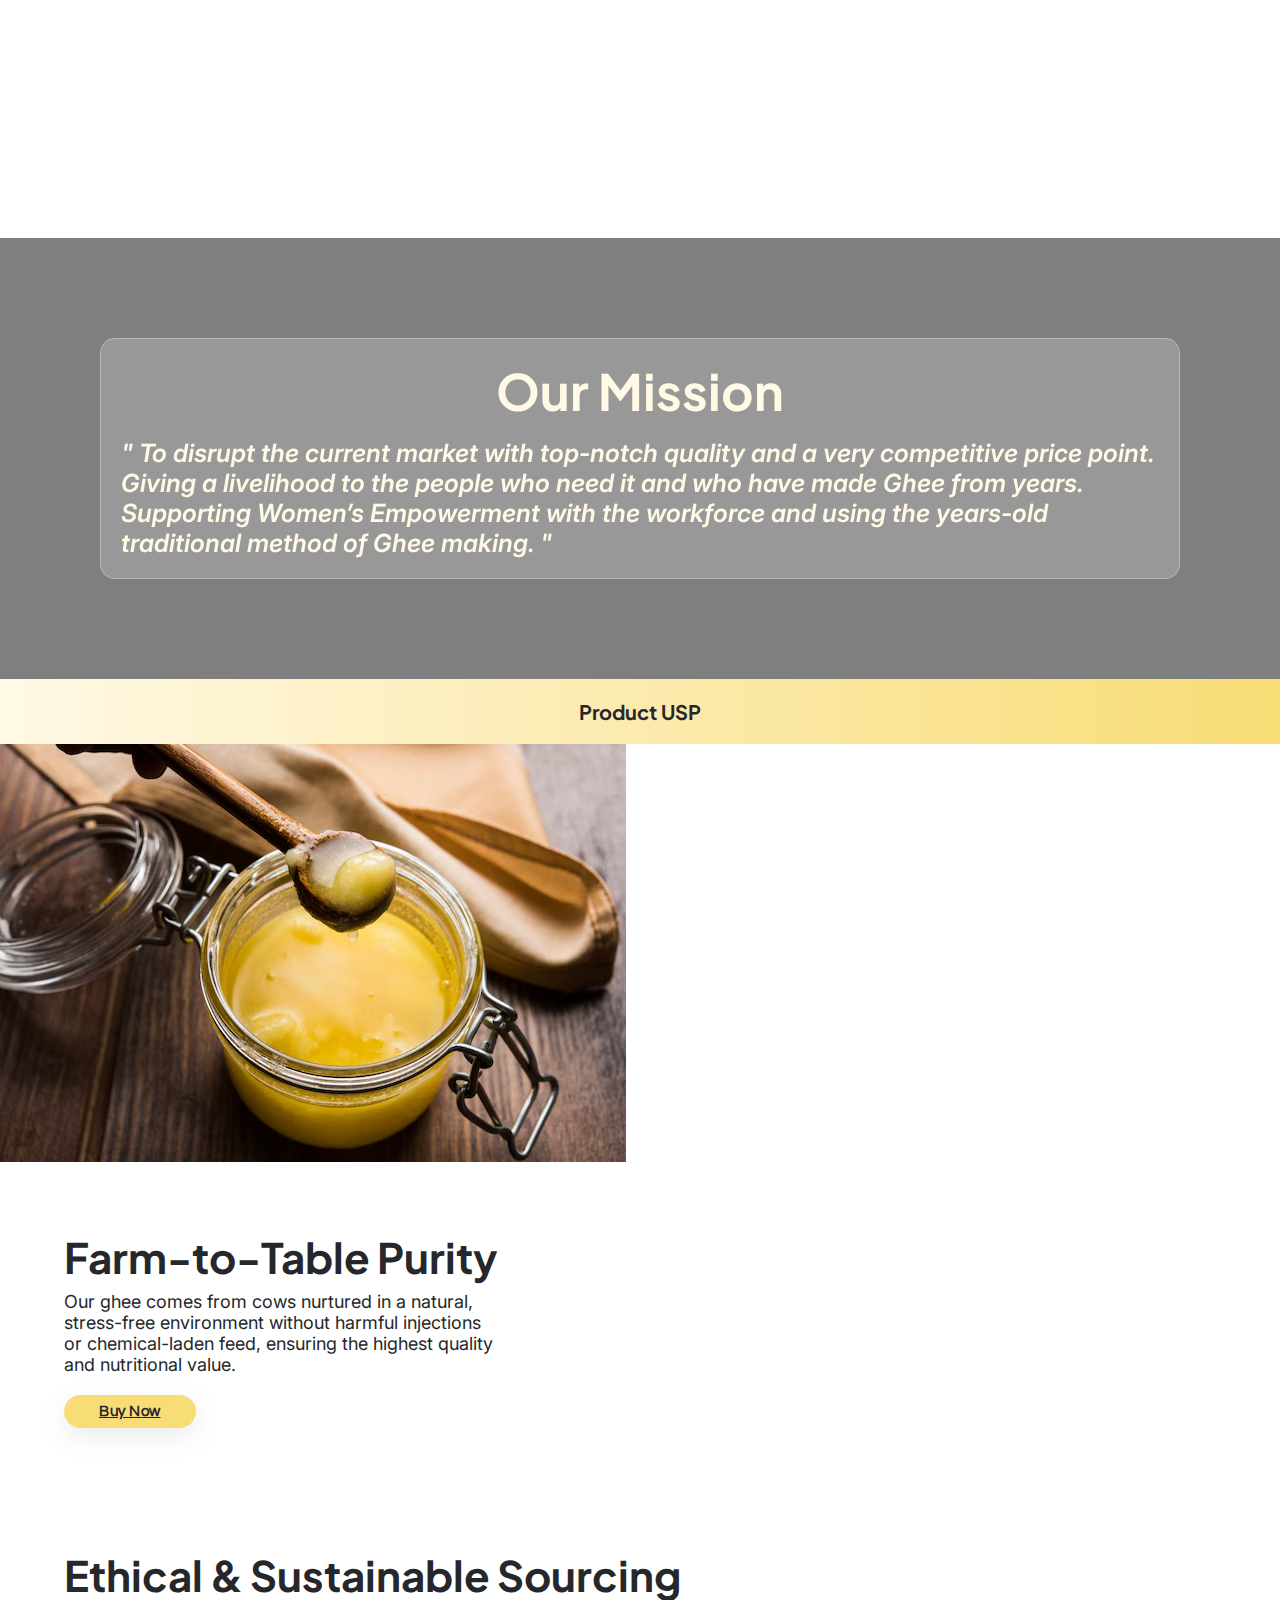
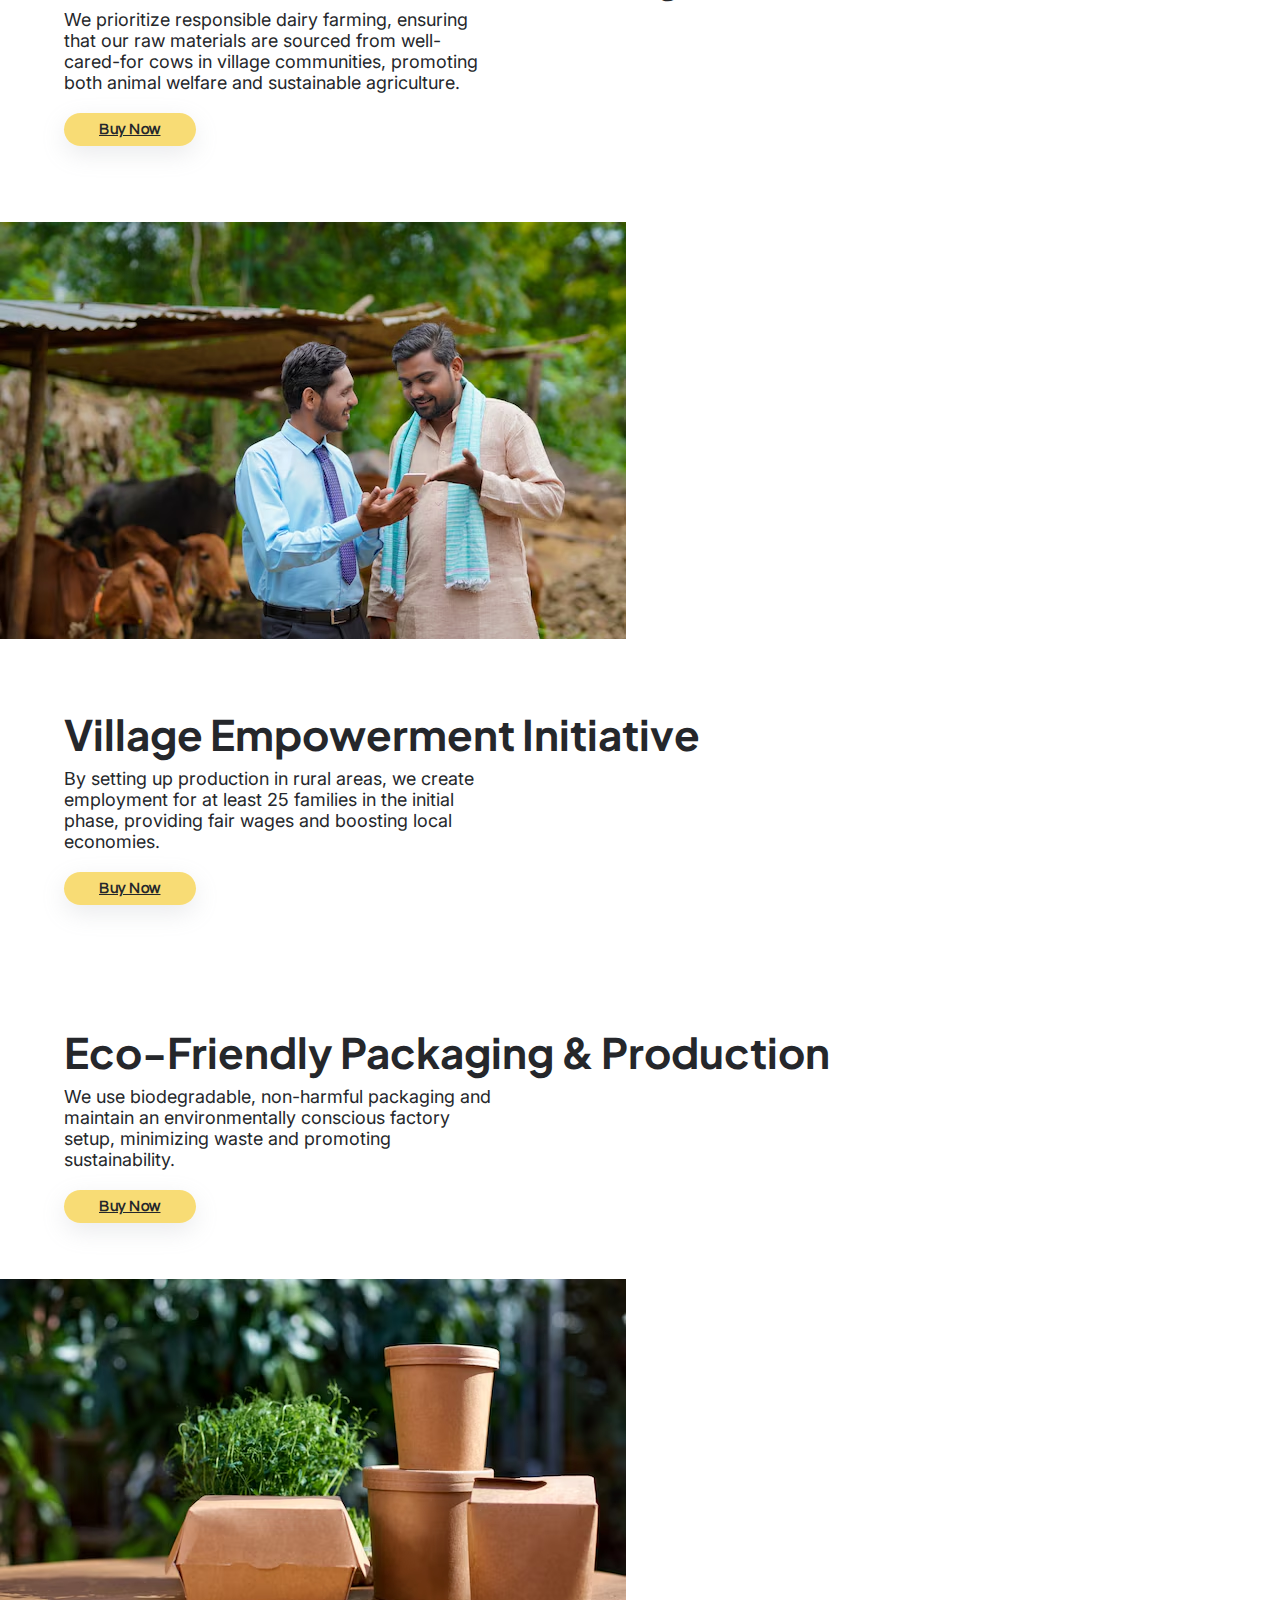
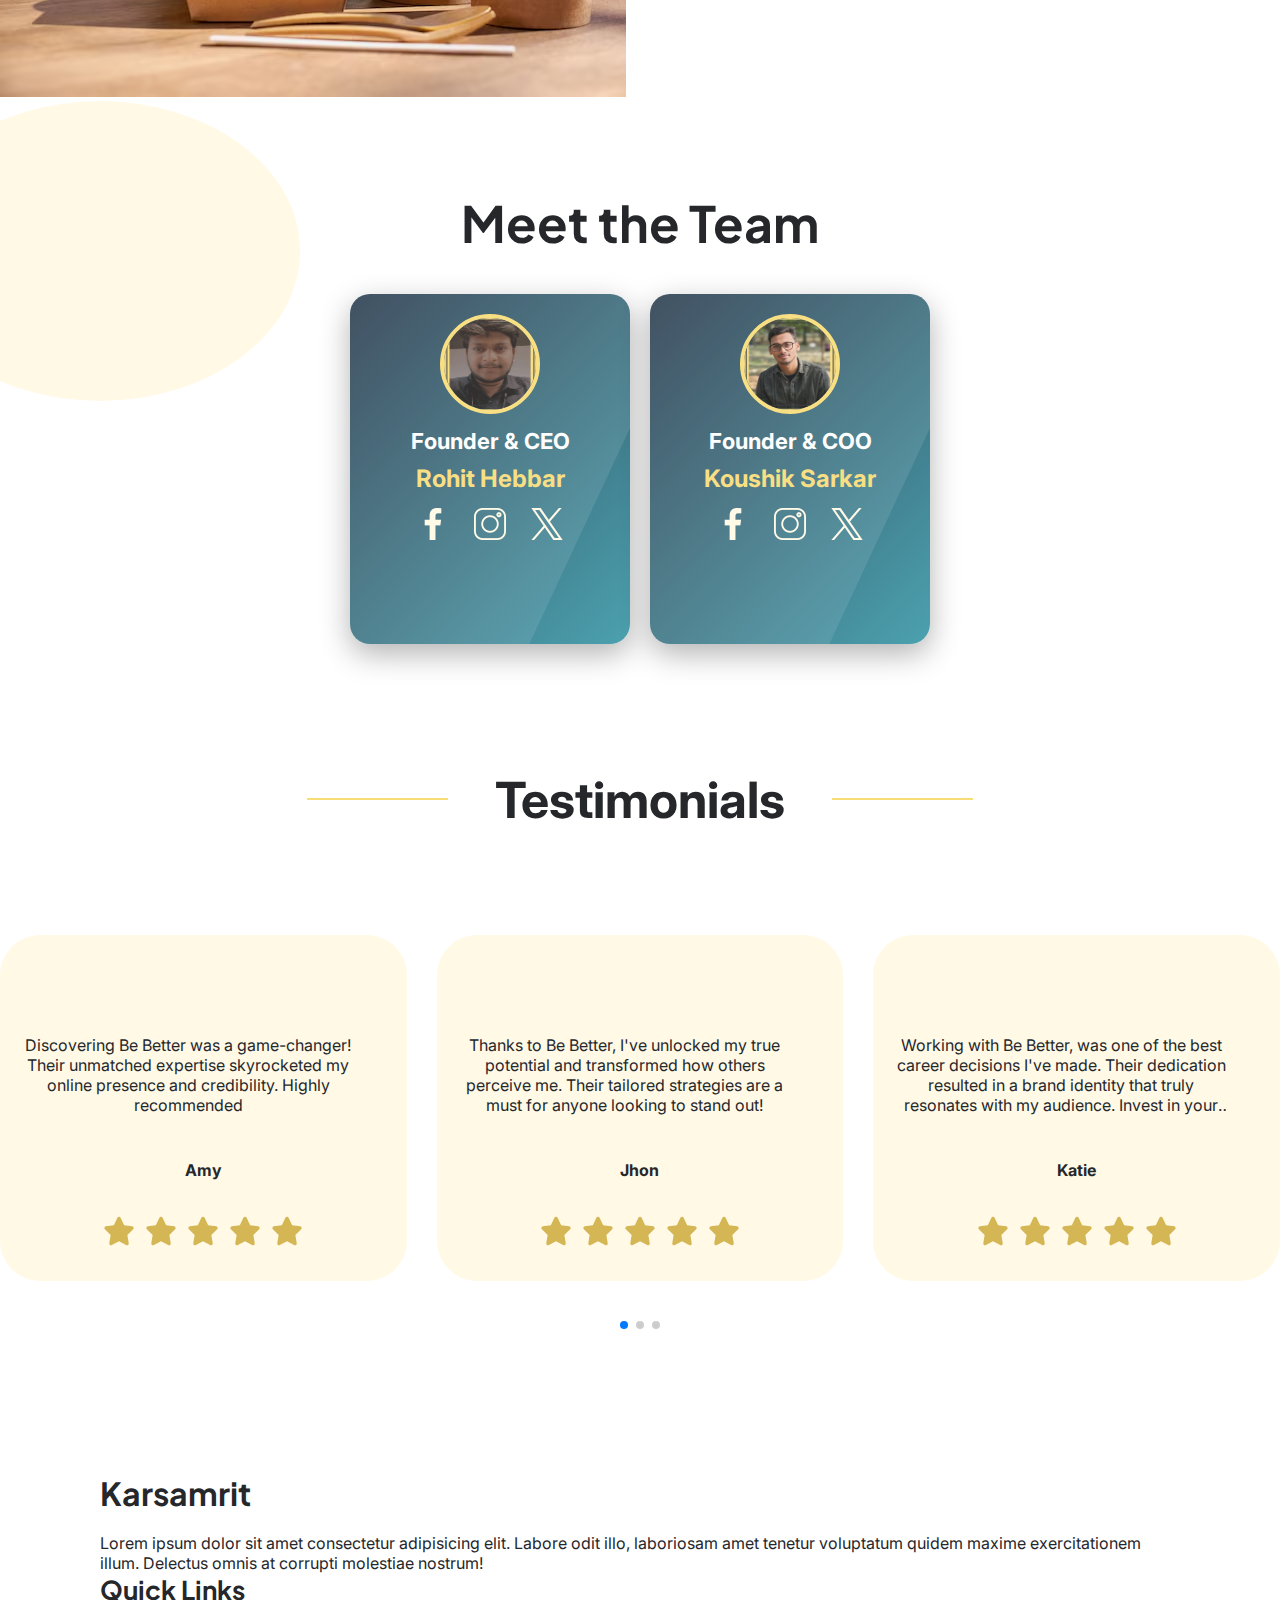
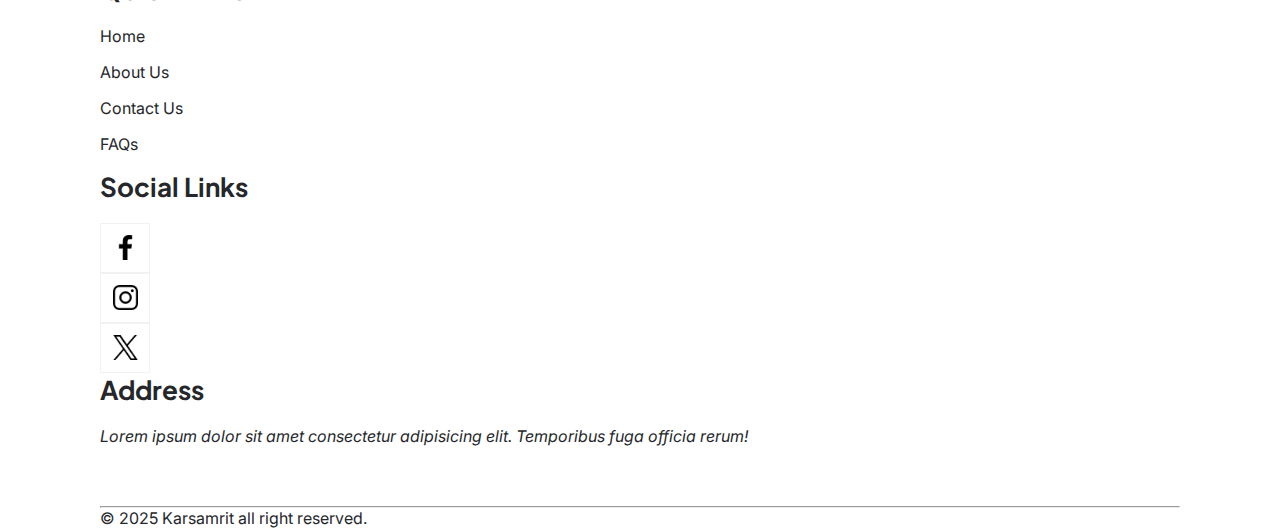
==== commit dad06e11: "files added" ====
--- a/index.html
+++ b/index.html
@@ -40,6 +40,12 @@
         <ul class="navbar-nav ms-auto">
           <li class="nav-item">
             <a class="nav-link active" aria-current="page" href="#">Home</a>
+          </li>
+          <li class="nav-item">
+            <a class="nav-link" href="#">About Us</a>
+          </li>
+          <li class="nav-item">
+            <a class="nav-link" href="#">Contact Us</a>
           </li>
           <li class="nav-item">
             <a class="nav-link" href="#">FAQ</a>
@@ -597,14 +603,33 @@
   <footer class="bg-light">
     <div class="container-fluid">
       <div class="row">
-        <div class="col-md-4">
+        <div class="col-md-3">
           <h2>Karsamrit</h2>
           <p>
             Lorem ipsum dolor sit amet consectetur adipisicing elit. Labore odit illo, laboriosam amet tenetur
             voluptatum quidem maxime exercitationem illum. Delectus omnis at corrupti molestiae nostrum!
           </p>
         </div>
-        <div class="col-md-4">
+        <div class="col-md-3 mt-md-0 mt-3">
+          <h6>
+            Quick Links
+          </h6>
+          <ul class="footer_links">
+            <li>
+              <a href="">Home</a>
+            </li>
+            <li>
+               <a href="">About Us</a>
+            </li>
+            <li>
+              <a href="">Contact Us</a>
+            </li>
+            <li>
+              <a href="">FAQs</a>
+            </li>
+          </ul>
+        </div>
+        <div class="col-md-3">
           <h6>
             Social Links
           </h6>
@@ -626,7 +651,7 @@
             </li>
           </ul>
         </div>
-        <div class="col-md-4">
+        <div class="col-md-3">
           <h6>Address</h6>
           <address>
             Lorem ipsum dolor sit amet consectetur adipisicing elit. Temporibus fuga officia rerum!
--- a/assets/style.css
+++ b/assets/style.css
@@ -883,7 +883,20 @@
     align-items: center;
     width: 50px;
     height: 50px;
-    border: 1px solid var(--theme-color);
+    border: 1px solid  #f2f2f2;
+    background-color: #ffffff;
+    transition: 0.35s ease-in;
+  }
+  .socailLinks li a:hover{
+    background-color: var(--theme-color);
+  }
+  .socailLinks li a img{
+    width: 25px;
+    transform: scale(1);
+    transition: 0.35s ease-in;
+  }
+  .socailLinks li a:hover img{
+    transform: scale(1.1);
   }
   .product-image-box {
     position: relative;
@@ -1099,6 +1112,13 @@
     font-family: var(--font-jakarta);
     font-weight: bold;
     margin-bottom: 20px;
+  }
+  .footer_links li{
+    margin-bottom: 1rem;
+  }
+  .footer_links li a{
+    color: var(--text-black);
+    text-decoration: none;
   }
   
   /* media query  */
@@ -1208,6 +1228,7 @@
     }
     .content-section{
         flex-wrap: wrap;
+        flex-direction: column;
     }
     .content-box{
         padding: 20px;
